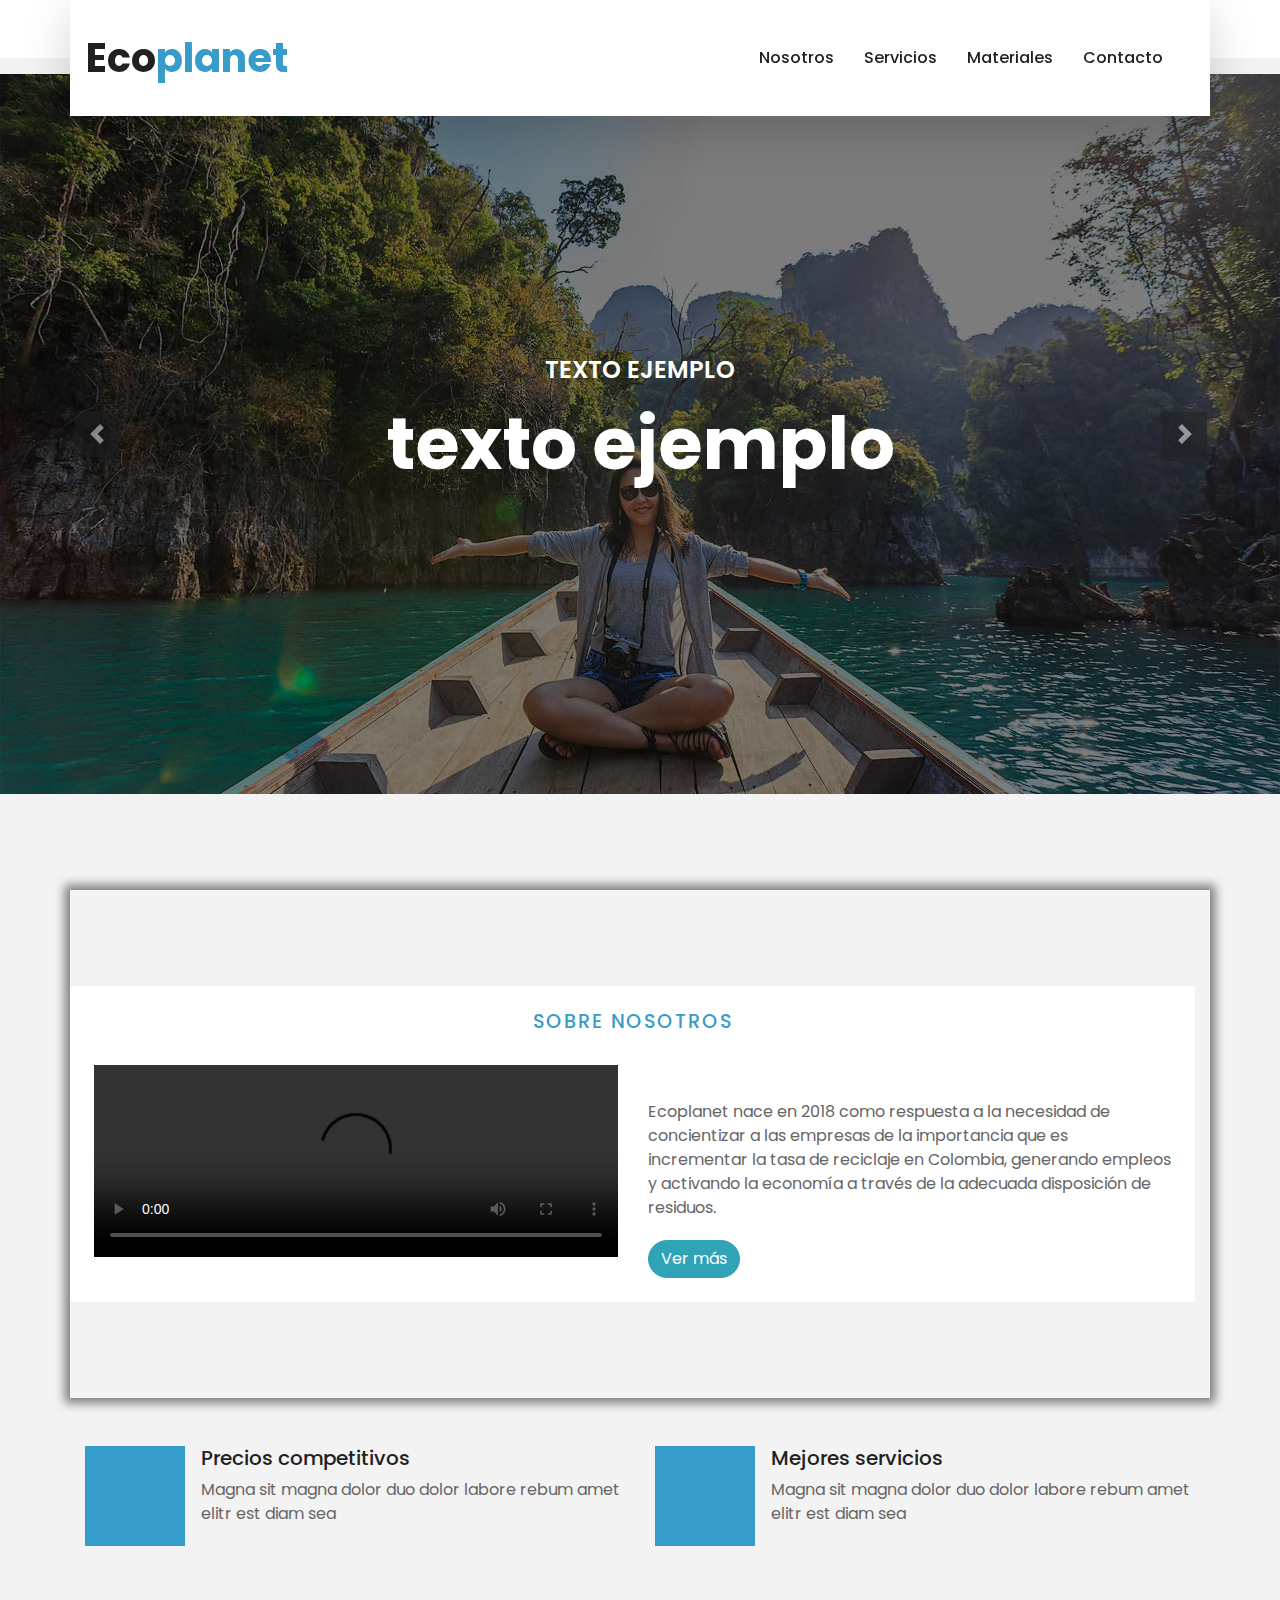
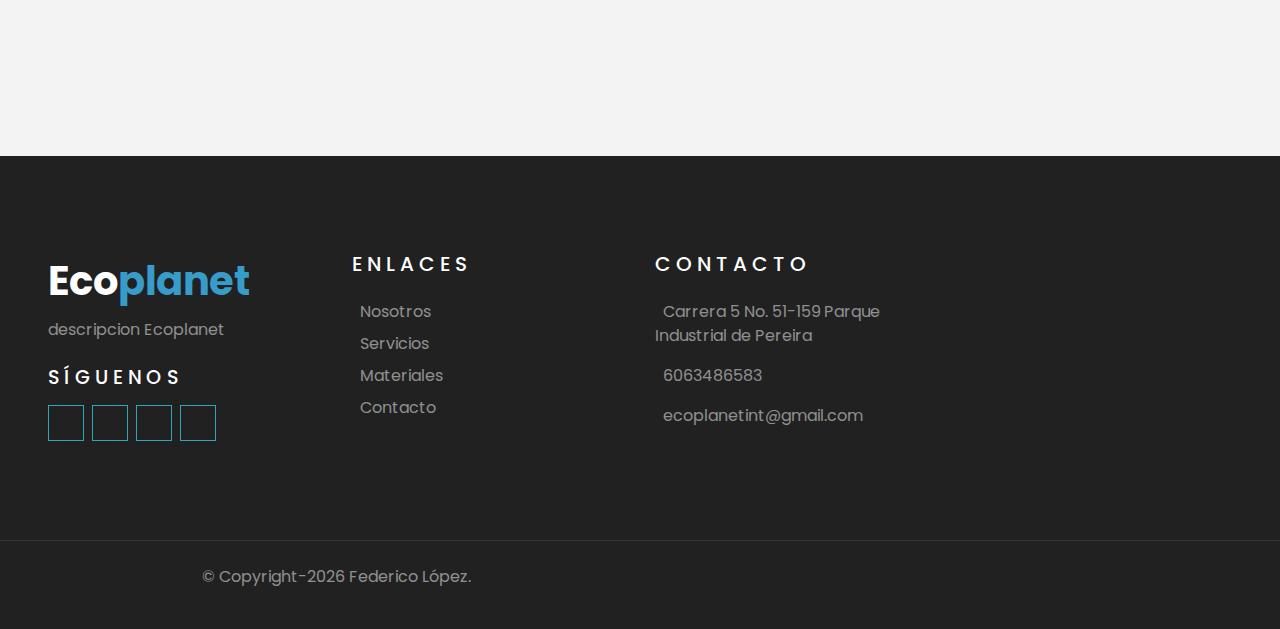
==== index.html @ cf1c59b2 "update1.0" ====
<!DOCTYPE html>
<html lang="es-CO">

<head>
    <meta charset="utf-8">

    <title>Ecoplanet S.A.S</title>

    <meta content="width=device-width, initial-scale=1.0" name="viewport">
    <meta content="Empresa de reciclaje, Ecoplanet, Gestión sostenible de residuos, Soluciones ambientales, Servicios de reciclaje de desechos, Reciclaje, eco-amigable, Materiales reciclados, Proceso de reciclaje, Reducción de residuos, Iniciativas verdes, Programas de reciclaje, Recolección de residuos, Centro de reciclaje, Soluciones eco-conscientes, Tecnología de reciclaje, Economía circular, Soluciones de reciclaje, Prácticas eco-amigables, Recuperación de recursos, Administración ambiental, Desvío de residuos, Conciencia del reciclaje, Proyectos de reutilización creativa, Disposición responsable" name="keywords">
    <meta content="" name="description">

    <link href="img/Ecoplanet_Favicon.ico.png" rel="icon">
    <link rel="preconnect" href="https://fonts.gstatic.com">
    <link href="https://fonts.googleapis.com/css2?family=Poppins:wght@400;500;600;700&display=swap" rel="stylesheet"> 
    <link rel="stylesheet" href="https://cdnjs.cloudflare.com/ajax/libs/font-awesome/6.5.0/css/all.min.css" integrity="sha512-Avb2QiuDEEvB4bZJYdft2mNjVShBftLdPG8FJ0V7irTLQ8Uo0qcPxh4Plq7G5tGm0rU+1SPhVotteLpBERwTkw==" crossorigin="anonymous" referrerpolicy="no-referrer"/>
    <link href="css/style.css" rel="stylesheet">
</head>

<body>
        <!-- Navbar Start -->
    <div class="container-fluid position-relative nav-bar p-0">
        <div class="container-lg position-relative p-0 px-lg-3" style="z-index: 9;">
            <nav class="navbar navbar-expand-lg bg-light navbar-light shadow-lg py-3 py-lg-0 pl-3 pl-lg-5">
                <a href="index.html" class="navbar-brand">
                    <h1 class="m-0 text-primary"><span class="text-dark">Eco</span>planet</h1>
                </a>
                <button type="button" class="navbar-toggler" data-toggle="collapse" data-target="#navbarCollapse">
                    <span class="navbar-toggler-icon"></span>
                </button>
                <div class="collapse navbar-collapse justify-content-between px-3" id="navbarCollapse">
                    <div class="navbar-nav ml-auto py-0">
                        <a href="about.html" class="nav-item nav-link">Nosotros</a>
                        <a href="service.html" class="nav-item nav-link">Servicios</a>
                        <a href="material.html" class="nav-item nav-link">Materiales</a>
                        <a href="contact.html" class="nav-item nav-link">Contacto</a>
                    </div>
                </div>
            </nav>
        </div>
    </div>
    <!-- Navbar End -->


    <!-- Carousel Start -->
    <div class="container-fluid p-0">
        <div id="header-carousel" class="carousel slide" data-ride="carousel">
            <div class="carousel-inner">
                <div class="carousel-item active">
                    <img class="w-100" src="img/carousel-1.jpg" alt="Image">
                    <div class="carousel-caption d-flex flex-column align-items-center justify-content-center">
                        <div class="p-3" style="max-width: 900px;">
                            <h4 class="text-white text-uppercase mb-md-3">texto ejemplo</h4>
                            <h1 class="display-3 text-white mb-md-4">texto ejemplo</h1>
                        </div>
                    </div>
                </div>
                <div class="carousel-item">
                    <img class="w-100" src="img/carousel-2.jpg" alt="Image">
                    <div class="carousel-caption d-flex flex-column align-items-center justify-content-center">
                        <div class="p-3" style="max-width: 900px;">
                            <h4 class="text-white text-uppercase mb-md-3">texto ejemplo</h4>
                            <h1 class="display-3 text-white mb-md-4">texto ejemplo</h1>
                        </div>
                    </div>
                </div>
            </div>
            <a class="carousel-control-prev" href="#header-carousel" data-slide="prev">
                <div class="btn btn-dark" style="width: 45px; height: 45px;">
                    <span class="carousel-control-prev-icon mb-n2"></span>
                </div>
            </a>
            <a class="carousel-control-next" href="#header-carousel" data-slide="next">
                <div class="btn btn-dark" style="width: 45px; height: 45px;">
                    <span class="carousel-control-next-icon mb-n2"></span>
                </div>
            </a>
        </div>
    </div>
    <!-- Carousel End -->

    <!-- About Start -->
    <div class="container-fluid py-5" id="ABOUT">
        <div class="container pt-5">
            <div class="row">
                <div class="col-lg-12 pt-5 pb-lg-5" id="AboutUs">
                    <div class="about-text bg-white p-4 p-lg-5 my-lg-5">
                        <h6 class="text-primary text-uppercase" style="letter-spacing: 2px;">Sobre nosotros</h6><br>
                        <div class="row">
                            <div class="col-lg-6">
                                <video src="img/vidEcoplanet.mp4" class="w-100" controls style="object-fit: cover;"></video>
                            </div>
                            <div class="col-lg-6" id="parrafo1">
                                <p>Ecoplanet nace en 2018 como respuesta a la necesidad de concientizar a las empresas de la importancia que es incrementar la tasa de reciclaje en Colombia, generando empleos y activando la economía a través de la adecuada disposición de residuos.</p>
                                <a href="about.html" id="buttonAbout" class="btn btn-primary mt-1">Ver más</a>
                            </div>
                        </div>
                    </div>
                </div>
            </div>
        </div>
    </div>
    <!-- About End -->


    <!-- Feature Start -->
    <div class="container-fluid pb-5">
        <div class="container pb-5">
            <div class="row">
                <div class="col-md-6">
                    <div class="d-flex mb-4 mb-lg-0">
                        <div class="d-flex flex-shrink-0 align-items-center justify-content-center bg-secondary mr-3" style="height: 100px; width: 100px;">
                            <i class="fa fa-2x fa-money-check-alt text-white"></i>
                        </div>
                        <div class="d-flex flex-column">
                            <h5 class="">Precios competitivos</h5>
                            <p class="m-0">Magna sit magna dolor duo dolor labore rebum amet elitr est diam sea</p>
                        </div>
                    </div>
                </div>
                <div class="col-md-6">
                    <div class="d-flex mb-4 mb-lg-0">
                        <div class="d-flex flex-shrink-0 align-items-center justify-content-center bg-secondary mr-3" style="height: 100px; width: 100px;">
                            <i class="fa fa-2x fa-award text-white"></i>
                        </div>
                        <div class="d-flex flex-column">
                            <h5 class="">Mejores servicios</h5>
                            <p class="m-0">Magna sit magna dolor duo dolor labore rebum amet elitr est diam sea</p>
                        </div>
                    </div>
                </div>
            </div>
        </div>
    </div>
    <!-- Feature End -->

    <!-- Footer Start -->
    <div class="container-fluid bg-dark text-white-50 py-5 px-sm-3 px-lg-5" style="margin-top: 90px;">
        <div class="row pt-5">
            <div class="col-lg-3 col-md-6 mb-5">
                <a href="" class="navbar-brand">
                    <h1 class="text-primary"><span class="text-white">Eco</span>planet</h1>
                </a>
                <p>descripcion Ecoplanet</p>
                <h6 class="text-white text-uppercase mt-4 mb-3" style="letter-spacing: 5px;">Síguenos</h6>
                <div class="d-flex justify-content-start">
                    <a class="btn btn-outline-primary btn-square mr-2" href="#"><i class="fab fa-twitter"></i></a>
                    <a class="btn btn-outline-primary btn-square mr-2" href="#"><i class="fab fa-facebook-f"></i></a>
                    <a class="btn btn-outline-primary btn-square mr-2" href="#"><i class="fab fa-linkedin-in"></i></a>
                    <a class="btn btn-outline-primary btn-square" href="#"><i class="fab fa-instagram"></i></a>
                </div>
            </div>
            <div class="col-lg-3 col-md-6 mb-5">
                <h5 class="text-white text-uppercase mb-4" style="letter-spacing: 5px;">Enlaces</h5>
                <div class="d-flex flex-column justify-content-start">
                    <a class="text-white-50 mb-2" href="about.html"><i class="fa fa-angle-right mr-2"></i>Nosotros</a>
                    <a class="text-white-50 mb-2" href="service.html"><i class="fa fa-angle-right mr-2"></i>Servicios</a>
                    <a class="text-white-50 mb-2" href="material.html"><i class="fa fa-angle-right mr-2"></i>Materiales</a>
                    <a class="text-white-50 mb-2" href="contact.html"><i class="fa fa-angle-right mr-2"></i>Contacto</a>
                </div>
            </div>
            <div class="col-lg-3 col-md-6 mb-5">
                <h5 class="text-white text-uppercase mb-4" style="letter-spacing: 5px;">Contacto</h5>
                <p><i class="fa fa-map-marker-alt mr-2"></i>Carrera 5 No. 51-159 Parque Industrial de Pereira</p>
                <p><i class="fa fa-phone-alt mr-2"></i>6063486583</p>
                <p><i class="fa fa-envelope mr-2"></i>ecoplanetint@gmail.com</p>
            </div>
        </div>
    </div>
    <div class="container-fluid bg-dark text-white border-top py-4 px-sm-3 px-md-5" style="border-color: rgba(256, 256, 256, .1) !important;">
        <div class="row">
            <div class="col-lg-6 text-center text-md-left mb-3 mb-md-0">
                <p class="m-0 text-white-50"> &copy Copyright-<script>document.write(new Date().getFullYear())</script> Federico López.</p>
            </div>
        </div>
    </div>
    <!-- Footer End -->


    <!-- Back to Top -->
    <a href="#" class="btn btn-lg btn-primary btn-lg-square back-to-top"><i class="fa-solid fa-arrow-up" style="color: #ffffff;"></i></a>


    <!-- JavaScript Libraries -->
    <script src="https://code.jquery.com/jquery-3.4.1.min.js"></script>
    <script src="https://stackpath.bootstrapcdn.com/bootstrap/4.4.1/js/bootstrap.bundle.min.js"></script>
    <script src="lib/easing/easing.min.js"></script>

    <!-- Contact Javascript File -->
    <script src="mail/jqBootstrapValidation.min.js"></script>
    <script src="mail/contact.js"></script>

    <!-- Template Javascript -->
    <script src="js/main.js"></script>
</body>

</html>
---- css/style.css ----
@import url("style-responsive.css");

:root {
  --blue: #007bff;
  --indigo: #6610f2;
  --purple: #6f42c1;
  --pink: #e83e8c;
  --red: #dc3545;
  --orange: #fd7e14;
  --yellow: #ffc107;
  --green: #28a745;
  --teal: #20c997;
  --cyan: #17a2b8;
  --white: #fff;
  --gray: #6c757d;
  --gray-dark: #343a40;
  --primary: #7AB730;
  --secondary: #f4faec;
  --success: #28a745;
  --info: #17a2b8;
  --warning: #ffc107;
  --danger: #dc3545;
  --light: #FFFFFF;
  --dark: #212121;
  --breakpoint-xs: 0;
  --breakpoint-sm: 576px;
  --breakpoint-md: 768px;
  --breakpoint-lg: 992px;
  --breakpoint-xl: 1200px;
  --font-family-sans-serif: "Poppins", sans-serif;
  --font-family-monospace: SFMono-Regular, Menlo, Monaco, Consolas, "Liberation Mono", "Courier New", monospace;
}

*,
*::before,
*::after {
  box-sizing: border-box;
}

html {
  font-family: sans-serif;
  line-height: 1.15;
  -webkit-text-size-adjust: 100%;
  -webkit-tap-highlight-color: rgba(0, 0, 0, 0);
}

article, aside, figcaption, figure, footer, header, hgroup, main, nav, section {
  display: block;
}

body {
  margin: 0;
  font-family: "Poppins", sans-serif;
  font-size: 1rem;
  font-weight: 400;
  line-height: 1.5;
  color: #656565;
  text-align: left;
  background-color: #F3F3F3;
}

[tabindex="-1"]:focus:not(:focus-visible) {
  outline: 0 !important;
}

hr {
  box-sizing: content-box;
  height: 0;
  overflow: visible;
}

h1, h2, h3, h4, h5, h6 {
  margin-top: 0;
  margin-bottom: 0.5rem;
}

p {
  margin-top: 0;
  margin-bottom: 1rem;
}

abbr[title],
abbr[data-original-title] {
  text-decoration: underline;
  text-decoration: underline dotted;
  cursor: help;
  border-bottom: 0;
  text-decoration-skip-ink: none;
}

address {
  margin-bottom: 1rem;
  font-style: normal;
  line-height: inherit;
}

ol,
ul,
dl {
  margin-top: 0;
  margin-bottom: 1rem;
}

ol ol,
ul ul,
ol ul,
ul ol {
  margin-bottom: 0;
}

dt {
  font-weight: 700;
}

dd {
  margin-bottom: .5rem;
  margin-left: 0;
}

blockquote {
  margin: 0 0 1rem;
}

b,
strong {
  font-weight: bolder;
}

small {
  font-size: 80%;
}

sub,
sup {
  position: relative;
  font-size: 75%;
  line-height: 0;
  vertical-align: baseline;
}

sub {
  bottom: -.25em;
}

sup {
  top: -.5em;
}

a {
  color: #379cc9;
  text-decoration: none;
  background-color: transparent;
}

a:hover {
  color: #379cc9;
  text-decoration: underline;
}

a:not([href]):not([class]) {
  color: inherit;
  text-decoration: none;
}

a:not([href]):not([class]):hover {
  color: inherit;
  text-decoration: none;
}

pre,
code,
kbd,
samp {
  font-family: SFMono-Regular, Menlo, Monaco, Consolas, "Liberation Mono", "Courier New", monospace;
  font-size: 1em;
}

pre {
  margin-top: 0;
  margin-bottom: 1rem;
  overflow: auto;
  -ms-overflow-style: scrollbar;
}

figure {
  margin: 0 0 1rem;
}

svg {
  overflow: hidden;
  vertical-align: middle;
}

table {
  border-collapse: collapse;
}

caption {
  padding-top: 0.75rem;
  padding-bottom: 0.75rem;
  color: #6c757d;
  text-align: left;
  caption-side: bottom;
}

th {
  text-align: inherit;
  text-align: -webkit-match-parent;
}

label {
  display: inline-block;
  margin-bottom: 0.5rem;
}

button {
  border-radius: 0;
}

button:focus {
  outline: 1px dotted;
  outline: 5px auto -webkit-focus-ring-color;
}

input,
button,
select,
optgroup,
textarea {
  margin: 0;
  font-family: inherit;
  font-size: inherit;
  line-height: inherit;
}

button,
input {
  overflow: visible;
}

button,
select {
  text-transform: none;
}

[role="button"] {
  cursor: pointer;
}

select {
  word-wrap: normal;
}

button,
[type="button"],
[type="reset"],
[type="submit"] {
  -webkit-appearance: button;
}

button:not(:disabled),
[type="button"]:not(:disabled),
[type="reset"]:not(:disabled),
[type="submit"]:not(:disabled) {
  cursor: pointer;
}

button::-moz-focus-inner,
[type="button"]::-moz-focus-inner,
[type="reset"]::-moz-focus-inner,
[type="submit"]::-moz-focus-inner {
  padding: 0;
  border-style: none;
}

input[type="radio"],
input[type="checkbox"] {
  box-sizing: border-box;
  padding: 0;
}

textarea {
  overflow: auto;
  resize: vertical;
}

fieldset {
  min-width: 0;
  padding: 0;
  margin: 0;
  border: 0;
}

legend {
  display: block;
  width: 100%;
  max-width: 100%;
  padding: 0;
  margin-bottom: .5rem;
  font-size: 1.5rem;
  line-height: inherit;
  color: inherit;
  white-space: normal;
}

progress {
  vertical-align: baseline;
}

[type="number"]::-webkit-inner-spin-button,
[type="number"]::-webkit-outer-spin-button {
  height: auto;
}

[type="search"] {
  outline-offset: -2px;
  -webkit-appearance: none;
}

[type="search"]::-webkit-search-decoration {
  -webkit-appearance: none;
}

::-webkit-file-upload-button {
  font: inherit;
  -webkit-appearance: button;
}

output {
  display: inline-block;
}

summary {
  display: list-item;
  cursor: pointer;
}

template {
  display: none;
}

[hidden] {
  display: none !important;
}

h1, h2, h3, h4, h5, h6,
.h1, .h2, .h3, .h4, .h5, .h6 {
  margin-bottom: 0.5rem;
  font-weight: 500;
  line-height: 1.2;
  color: #212121;
}

h1, .h1 {
  font-size: 2.5rem;
}

h2, .h2 {
  font-size: 2rem;
}

h3, .h3 {
  font-size: 1.75rem;
}

h4, .h4 {
  font-size: 1.5rem;
}

h5, .h5 {
  font-size: 1.25rem;
}

h6, .h6 {
  font-size: 1.2rem;
}

.lead {
  font-size: 1.25rem;
  font-weight: 300;
}

.display-1 {
  font-size: 6rem;
  font-weight: 300;
  line-height: 1.2;
}



.display-2 {
  font-size: 5.5rem;
  font-weight: 300;
  line-height: 1.2;
}



.display-3 {
  font-size: 4.5rem;
  font-weight: 300;
  line-height: 1.2;
}



.display-4 {
  font-size: 3.5rem;
  font-weight: 300;
  line-height: 1.2;
}



hr {
  margin-top: 1rem;
  margin-bottom: 1rem;
  border: 0;
  border-top: 1px solid rgba(0, 0, 0, 0.1);
}

small,
.small {
  font-size: 80%;
  font-weight: 400;
}

mark,
.mark {
  padding: 0.2em;
  background-color: #fcf8e3;
}

.list-unstyled {
  padding-left: 0;
  list-style: none;
}

.list-inline {
  padding-left: 0;
  list-style: none;
}

.list-inline-item {
  display: inline-block;
}

.list-inline-item:not(:last-child) {
  margin-right: 0.5rem;
}

.initialism {
  font-size: 90%;
  text-transform: uppercase;
}

.blockquote {
  margin-bottom: 1rem;
  font-size: 1.25rem;
}

.blockquote-footer {
  display: block;
  font-size: 80%;
  color: #6c757d;
}

.blockquote-footer::before {
  content: "\2014\00A0";
}

.img-fluid {
  max-width: 100%;
  height: auto;
}

.img-thumbnail {
  padding: 0.25rem;
  background-color: #F3F3F3;
  border: 1px solid #dee2e6;
  max-width: 100%;
  height: auto;
}

.figure {
  display: inline-block;
}

.figure-img {
  margin-bottom: 0.5rem;
  line-height: 1;
}

.figure-caption {
  font-size: 90%;
  color: #6c757d;
}

code {
  font-size: 87.5%;
  color: #e83e8c;
  word-wrap: break-word;
}

a > code {
  color: inherit;
}

kbd {
  padding: 0.2rem 0.4rem;
  font-size: 87.5%;
  color: #fff;
  background-color: #212529;
}

kbd kbd {
  padding: 0;
  font-size: 100%;
  font-weight: 700;
}

pre {
  display: block;
  font-size: 87.5%;
  color: #212529;
}

pre code {
  font-size: inherit;
  color: inherit;
  word-break: normal;
}

.pre-scrollable {
  max-height: 340px;
  overflow-y: scroll;
}

.container,
.container-fluid,
.container-sm,
.container-md,
.container-lg,
.container-xl {
  width: 100%;
  padding-right: 15px;
  padding-left: 15px;
  margin-right: auto;
  margin-left: auto;
}

.row {
  display: flex;
  flex-wrap: wrap;
  margin-right: -15px;
  margin-left: -15px;
}

.no-gutters {
  margin-right: 0;
  margin-left: 0;
}

.no-gutters > .col,
.no-gutters > [class*="col-"] {
  padding-right: 0;
  padding-left: 0;
}

.col-1, .col-2, .col-3, .col-4, .col-5, .col-6, .col-7, .col-8, .col-9, .col-10, .col-11, .col-12, .col,
.col-auto, .col-sm-1, .col-sm-2, .col-sm-3, .col-sm-4, .col-sm-5, .col-sm-6, .col-sm-7, .col-sm-8, .col-sm-9, .col-sm-10, .col-sm-11, .col-sm-12, .col-sm,
.col-sm-auto, .col-md-1, .col-md-2, .col-md-3, .col-md-4, .col-md-5, .col-md-6, .col-md-7, .col-md-8, .col-md-9, .col-md-10, .col-md-11, .col-md-12, .col-md,
.col-md-auto, .col-lg-1, .col-lg-2, .col-lg-3, .col-lg-4, .col-lg-5, .col-lg-6, .col-lg-7, .col-lg-8, .col-lg-9, .col-lg-10, .col-lg-11, .col-lg-12, .col-lg,
.col-lg-auto, .col-xl-1, .col-xl-2, .col-xl-3, .col-xl-4, .col-xl-5, .col-xl-6, .col-xl-7, .col-xl-8, .col-xl-9, .col-xl-10, .col-xl-11, .col-xl-12, .col-xl,
.col-xl-auto {
  position: relative;
  width: 100%;
  padding-right: 15px;
  padding-left: 15px;
}

.col {
  flex-basis: 0;
  flex-grow: 1;
  max-width: 100%;
}

.row-cols-1 > * {
  flex: 0 0 100%;
  max-width: 100%;
}

.row-cols-2 > * {
  flex: 0 0 50%;
  max-width: 50%;
}

.row-cols-3 > * {
  flex: 0 0 33.33333%;
  max-width: 33.33333%;
}

.row-cols-4 > * {
  flex: 0 0 25%;
  max-width: 25%;
}

.row-cols-5 > * {
  flex: 0 0 20%;
  max-width: 20%;
}

.row-cols-6 > * {
  flex: 0 0 16.66667%;
  max-width: 16.66667%;
}

.col-auto {
  flex: 0 0 auto;
  width: auto;
  max-width: 100%;
}

.col-1 {
  flex: 0 0 8.33333%;
  max-width: 8.33333%;
}

.col-2 {
  flex: 0 0 16.66667%;
  max-width: 16.66667%;
}

.col-3 {
  flex: 0 0 25%;
  max-width: 25%;
}

.col-4 {
  flex: 0 0 33.33333%;
  max-width: 33.33333%;
}

.col-5 {
  flex: 0 0 41.66667%;
  max-width: 41.66667%;
}

.col-6 {
  flex: 0 0 50%;
  max-width: 50%;
}

.col-7 {
  flex: 0 0 58.33333%;
  max-width: 58.33333%;
}

.col-8 {
  flex: 0 0 66.66667%;
  max-width: 66.66667%;
}

.col-9 {
  flex: 0 0 75%;
  max-width: 75%;
}

.col-10 {
  flex: 0 0 83.33333%;
  max-width: 83.33333%;
}

.col-11 {
  flex: 0 0 91.66667%;
  max-width: 91.66667%;
}

.col-12 {
  flex: 0 0 100%;
  max-width: 100%;
}

.order-first {
  order: -1;
}

.order-last {
  order: 13;
}

.order-0 {
  order: 0;
}

.order-1 {
  order: 1;
}

.order-2 {
  order: 2;
}

.order-3 {
  order: 3;
}

.order-4 {
  order: 4;
}

.order-5 {
  order: 5;
}

.order-6 {
  order: 6;
}

.order-7 {
  order: 7;
}

.order-8 {
  order: 8;
}

.order-9 {
  order: 9;
}

.order-10 {
  order: 10;
}

.order-11 {
  order: 11;
}

.order-12 {
  order: 12;
}

.offset-1 {
  margin-left: 8.33333%;
}

.offset-2 {
  margin-left: 16.66667%;
}

.offset-3 {
  margin-left: 25%;
}

.offset-4 {
  margin-left: 33.33333%;
}

.offset-5 {
  margin-left: 41.66667%;
}

.offset-6 {
  margin-left: 50%;
}

.offset-7 {
  margin-left: 58.33333%;
}

.offset-8 {
  margin-left: 66.66667%;
}

.offset-9 {
  margin-left: 75%;
}

.offset-10 {
  margin-left: 83.33333%;
}

.offset-11 {
  margin-left: 91.66667%;
}

.table {
  width: 100%;
  margin-bottom: 1rem;
  color: #656565;
}

.table th,
.table td {
  padding: 0.75rem;
  vertical-align: top;
  border-top: 1px solid #dee2e6;
}

.table thead th {
  vertical-align: bottom;
  border-bottom: 2px solid #dee2e6;
}

.table tbody + tbody {
  border-top: 2px solid #dee2e6;
}

.table-sm th,
.table-sm td {
  padding: 0.3rem;
}

.table-bordered {
  border: 1px solid #dee2e6;
}

.table-bordered th,
.table-bordered td {
  border: 1px solid #dee2e6;
}

.table-bordered thead th,
.table-bordered thead td {
  border-bottom-width: 2px;
}

.table-borderless th,
.table-borderless td,
.table-borderless thead th,
.table-borderless tbody + tbody {
  border: 0;
}

.table-striped tbody tr:nth-of-type(odd) {
  background-color: rgba(0, 0, 0, 0.05);
}

.table-hover tbody tr:hover {
  color: #656565;
  background-color: rgba(0, 0, 0, 0.075);
}

.table-primary,
.table-primary > th,
.table-primary > td {
  background-color: #daebc5;
}

.table-primary th,
.table-primary td,
.table-primary thead th,
.table-primary tbody + tbody {
  border-color: #bada93;
}

.table-hover .table-primary:hover {
  background-color: #cee4b2;
}

.table-hover .table-primary:hover > td,
.table-hover .table-primary:hover > th {
  background-color: #cee4b2;
}

.table-secondary,
.table-secondary > th,
.table-secondary > td {
  background-color: #fcfefa;
}

.table-secondary th,
.table-secondary td,
.table-secondary thead th,
.table-secondary tbody + tbody {
  border-color: #f9fcf5;
}

.table-hover .table-secondary:hover {
  background-color: #effae5;
}

.table-hover .table-secondary:hover > td,
.table-hover .table-secondary:hover > th {
  background-color: #effae5;
}

.table-success,
.table-success > th,
.table-success > td {
  background-color: #70aec9;
}

.table-success th,
.table-success td,
.table-success thead th,
.table-success tbody + tbody {
  border-color: #70aec9;
}

.table-hover .table-success:hover {
  background-color: #70aec9;
}

.table-hover .table-success:hover > td,
.table-hover .table-success:hover > th {
  background-color: #70aec9;
}

.table-info,
.table-info > th,
.table-info > td {
  background-color: #70aec9;
}

.table-info th,
.table-info td,
.table-info thead th,
.table-info tbody + tbody {
  border-color: #86cfda;
}

.table-hover .table-info:hover {
  background-color: #abdde5;
}

.table-hover .table-info:hover > td,
.table-hover .table-info:hover > th {
  background-color: #abdde5;
}

.table-warning,
.table-warning > th,
.table-warning > td {
  background-color: #ffeeba;
}

.table-warning th,
.table-warning td,
.table-warning thead th,
.table-warning tbody + tbody {
  border-color: #ffdf7e;
}

.table-hover .table-warning:hover {
  background-color: #ffe8a1;
}

.table-hover .table-warning:hover > td,
.table-hover .table-warning:hover > th {
  background-color: #ffe8a1;
}

.table-danger,
.table-danger > th,
.table-danger > td {
  background-color: #f5c6cb;
}

.table-danger th,
.table-danger td,
.table-danger thead th,
.table-danger tbody + tbody {
  border-color: #ed969e;
}

.table-hover .table-danger:hover {
  background-color: #f1b0b7;
}

.table-hover .table-danger:hover > td,
.table-hover .table-danger:hover > th {
  background-color: #f1b0b7;
}

.table-light,
.table-light > th,
.table-light > td {
  background-color: white;
}

.table-light th,
.table-light td,
.table-light thead th,
.table-light tbody + tbody {
  border-color: white;
}

.table-hover .table-light:hover {
  background-color: #f2f2f2;
}

.table-hover .table-light:hover > td,
.table-hover .table-light:hover > th {
  background-color: #f2f2f2;
}

.table-dark,
.table-dark > th,
.table-dark > td {
  background-color: #c1c1c1;
}

.table-dark th,
.table-dark td,
.table-dark thead th,
.table-dark tbody + tbody {
  border-color: #8c8c8c;
}

.table-hover .table-dark:hover {
  background-color: #b4b4b4;
}

.table-hover .table-dark:hover > td,
.table-hover .table-dark:hover > th {
  background-color: #b4b4b4;
}

.table-active,
.table-active > th,
.table-active > td {
  background-color: rgba(0, 0, 0, 0.075);
}

.table-hover .table-active:hover {
  background-color: rgba(0, 0, 0, 0.075);
}

.table-hover .table-active:hover > td,
.table-hover .table-active:hover > th {
  background-color: rgba(0, 0, 0, 0.075);
}

.table .thead-dark th {
  color: #fff;
  background-color: #343a40;
  border-color: #454d55;
}

.table .thead-light th {
  color: #495057;
  background-color: #e9ecef;
  border-color: #dee2e6;
}

.table-dark {
  color: #fff;
  background-color: #343a40;
}

.table-dark th,
.table-dark td,
.table-dark thead th {
  border-color: #454d55;
}

.table-dark.table-bordered {
  border: 0;
}

.table-dark.table-striped tbody tr:nth-of-type(odd) {
  background-color: rgba(255, 255, 255, 0.05);
}

.table-dark.table-hover tbody tr:hover {
  color: #fff;
  background-color: rgba(255, 255, 255, 0.075);
}



.table-responsive {
  display: block;
  width: 100%;
  overflow-x: auto;
  -webkit-overflow-scrolling: touch;
}

.table-responsive > .table-bordered {
  border: 0;
}

.form-control {
  display: block;
  width: 100%;
  height: calc(1.5em + 0.75rem + 2px);
  padding: 0.375rem 0.75rem;
  font-size: 1rem;
  font-weight: 400;
  line-height: 1.5;
  color: #495057;
  background-color: #fff;
  background-clip: padding-box;
  border: 1px solid #ced4da;
  border-radius: 0;
  transition: border-color 0.15s ease-in-out, box-shadow 0.15s ease-in-out;
}



.form-control::-ms-expand {
  background-color: transparent;
  border: 0;
}

.form-control:-moz-focusring {
  color: transparent;
  text-shadow: 0 0 0 #495057;
}

.form-control:focus {
  color: #495057;
  background-color: #fff;
  border-color: #a6d8e0;
  outline: 0;
  box-shadow: 0 0 0 0.2rem rgba(48, 129, 183, 0.25);
}

.form-control::placeholder {
  color: #6c757d;
  opacity: 1;
}

.form-control:disabled, .form-control[readonly] {
  background-color: #e9ecef;
  opacity: 1;
}

input[type="date"].form-control,
input[type="time"].form-control,
input[type="datetime-local"].form-control,
input[type="month"].form-control {
  appearance: none;
}

select.form-control:focus::-ms-value {
  color: #495057;
  background-color: #fff;
}

.form-control-file,
.form-control-range {
  display: block;
  width: 100%;
}

.col-form-label {
  padding-top: calc(0.375rem + 1px);
  padding-bottom: calc(0.375rem + 1px);
  margin-bottom: 0;
  font-size: inherit;
  line-height: 1.5;
}

.col-form-label-lg {
  padding-top: calc(0.5rem + 1px);
  padding-bottom: calc(0.5rem + 1px);
  font-size: 1.25rem;
  line-height: 1.5;
}

.col-form-label-sm {
  padding-top: calc(0.25rem + 1px);
  padding-bottom: calc(0.25rem + 1px);
  font-size: 0.875rem;
  line-height: 1.5;
}

.form-control-plaintext {
  display: block;
  width: 100%;
  padding: 0.375rem 0;
  margin-bottom: 0;
  font-size: 1rem;
  line-height: 1.5;
  color: #656565;
  background-color: transparent;
  border: solid transparent;
  border-width: 1px 0;
}

.form-control-plaintext.form-control-sm, .form-control-plaintext.form-control-lg {
  padding-right: 0;
  padding-left: 0;
}

.form-control-sm {
  height: calc(1.5em + 0.5rem + 2px);
  padding: 0.25rem 0.5rem;
  font-size: 0.875rem;
  line-height: 1.5;
}

.form-control-lg {
  height: calc(1.5em + 1rem + 2px);
  padding: 0.5rem 1rem;
  font-size: 1.25rem;
  line-height: 1.5;
}

select.form-control[size], select.form-control[multiple] {
  height: auto;
}

textarea.form-control {
  height: auto;
}

.form-group {
  margin-bottom: 1rem;
}

.form-text {
  display: block;
  margin-top: 0.25rem;
}

.form-row {
  display: flex;
  flex-wrap: wrap;
  margin-right: -5px;
  margin-left: -5px;
}

.form-row > .col,
.form-row > [class*="col-"] {
  padding-right: 5px;
  padding-left: 5px;
}

.form-check {
  position: relative;
  display: block;
  padding-left: 1.25rem;
}

.form-check-input {
  position: absolute;
  margin-top: 0.3rem;
  margin-left: -1.25rem;
}

.form-check-input[disabled] ~ .form-check-label,
.form-check-input:disabled ~ .form-check-label {
  color: #6c757d;
}

.form-check-label {
  margin-bottom: 0;
}

.form-check-inline {
  display: inline-flex;
  align-items: center;
  padding-left: 0;
  margin-right: 0.75rem;
}

.form-check-inline .form-check-input {
  position: static;
  margin-top: 0;
  margin-right: 0.3125rem;
  margin-left: 0;
}

.valid-feedback {
  display: none;
  width: 100%;
  margin-top: 0.25rem;
  font-size: 80%;
  color: #379cc9;
}

.valid-tooltip {
  position: absolute;
  top: 100%;
  left: 0;
  z-index: 5;
  display: none;
  max-width: 100%;
  padding: 0.25rem 0.5rem;
  margin-top: .1rem;
  font-size: 0.875rem;
  line-height: 1.5;
  color: #fff;
  background-color: #379cc9;
}

.was-validated :valid ~ .valid-feedback,
.was-validated :valid ~ .valid-tooltip,
.is-valid ~ .valid-feedback,
.is-valid ~ .valid-tooltip {
  display: block;
}

.was-validated .form-control:valid, .form-control.is-valid {
  border-color: #379cc9;
  padding-right: calc(1.5em + 0.75rem);
  background-image: url("data:image/svg+xml,%3csvg xmlns='http://www.w3.org/2000/svg' width='8' height='8' viewBox='0 0 8 8'%3e%3cpath fill='%2328a745' d='M2.3 6.73L.6 4.53c-.4-1.04.46-1.4 1.1-.8l1.1 1.4 3.4-3.8c.6-.63 1.6-.27 1.2.7l-4 4.6c-.43.5-.8.4-1.1.1z'/%3e%3c/svg%3e");
  background-repeat: no-repeat;
  background-position: right calc(0.375em + 0.1875rem) center;
  background-size: calc(0.75em + 0.375rem) calc(0.75em + 0.375rem);
}

.was-validated .form-control:valid:focus, .form-control.is-valid:focus {
  border-color: #379cc9;
  box-shadow: 0 0 0 0.2rem rgba(40, 98, 165, 0.25);
}

.was-validated textarea.form-control:valid, textarea.form-control.is-valid {
  padding-right: calc(1.5em + 0.75rem);
  background-position: top calc(0.375em + 0.1875rem) right calc(0.375em + 0.1875rem);
}

.was-validated .custom-select:valid, .custom-select.is-valid {
  border-color: #379cc9;
  padding-right: calc(0.75em + 2.3125rem);
  background: url("data:image/svg+xml,%3csvg xmlns='http://www.w3.org/2000/svg' width='4' height='5' viewBox='0 0 4 5'%3e%3cpath fill='%23343a40' d='M2 0L0 2h4zm0 5L0 3h4z'/%3e%3c/svg%3e") no-repeat right 0.75rem center/8px 10px, url("data:image/svg+xml,%3csvg xmlns='http://www.w3.org/2000/svg' width='8' height='8' viewBox='0 0 8 8'%3e%3cpath fill='%2328a745' d='M2.3 6.73L.6 4.53c-.4-1.04.46-1.4 1.1-.8l1.1 1.4 3.4-3.8c.6-.63 1.6-.27 1.2.7l-4 4.6c-.43.5-.8.4-1.1.1z'/%3e%3c/svg%3e") #fff no-repeat center right 1.75rem/calc(0.75em + 0.375rem) calc(0.75em + 0.375rem);
}

.was-validated .custom-select:valid:focus, .custom-select.is-valid:focus {
  border-color: #379cc9;
  box-shadow: 0 0 0 0.2rem rgba(40, 131, 167, 0.25);
}

.was-validated .form-check-input:valid ~ .form-check-label, .form-check-input.is-valid ~ .form-check-label {
  color: #379cc9;
}

.was-validated .form-check-input:valid ~ .valid-feedback,
.was-validated .form-check-input:valid ~ .valid-tooltip, .form-check-input.is-valid ~ .valid-feedback,
.form-check-input.is-valid ~ .valid-tooltip {
  display: block;
}

.was-validated .custom-control-input:valid ~ .custom-control-label, .custom-control-input.is-valid ~ .custom-control-label {
  color: #379cc9;
}

.was-validated .custom-control-input:valid ~ .custom-control-label::before, .custom-control-input.is-valid ~ .custom-control-label::before {
  border-color: #379cc9;
}

.was-validated .custom-control-input:valid:checked ~ .custom-control-label::before, .custom-control-input.is-valid:checked ~ .custom-control-label::before {
  border-color: #379cc9;
  background-color: #379cc9;
}

.was-validated .custom-control-input:valid:focus ~ .custom-control-label::before, .custom-control-input.is-valid:focus ~ .custom-control-label::before {
  box-shadow: 0 0 0 0.2rem rgba(38, 96, 161, 0.25);
}

.was-validated .custom-control-input:valid:focus:not(:checked) ~ .custom-control-label::before, .custom-control-input.is-valid:focus:not(:checked) ~ .custom-control-label::before {
  border-color: #379cc9;
}

.was-validated .custom-file-input:valid ~ .custom-file-label, .custom-file-input.is-valid ~ .custom-file-label {
  border-color: #379cc9;
}

.was-validated .custom-file-input:valid:focus ~ .custom-file-label, .custom-file-input.is-valid:focus ~ .custom-file-label {
  border-color: #379cc9;
  box-shadow: 0 0 0 0.2rem rgba(40, 99, 167, 0.25);
}

.invalid-feedback {
  display: none;
  width: 100%;
  margin-top: 0.25rem;
  font-size: 80%;
  color: #dc3545;
}

.invalid-tooltip {
  position: absolute;
  top: 100%;
  left: 0;
  z-index: 5;
  display: none;
  max-width: 100%;
  padding: 0.25rem 0.5rem;
  margin-top: .1rem;
  font-size: 0.875rem;
  line-height: 1.5;
  color: #fff;
  background-color: rgba(220, 53, 69, 0.9);
}

.was-validated :invalid ~ .invalid-feedback,
.was-validated :invalid ~ .invalid-tooltip,
.is-invalid ~ .invalid-feedback,
.is-invalid ~ .invalid-tooltip {
  display: block;
}

.was-validated .form-control:invalid, .form-control.is-invalid {
  border-color: #dc3545;
  padding-right: calc(1.5em + 0.75rem);
  background-image: url("data:image/svg+xml,%3csvg xmlns='http://www.w3.org/2000/svg' width='12' height='12' fill='none' stroke='%23dc3545' viewBox='0 0 12 12'%3e%3ccircle cx='6' cy='6' r='4.5'/%3e%3cpath stroke-linejoin='round' d='M5.8 3.6h.4L6 6.5z'/%3e%3ccircle cx='6' cy='8.2' r='.6' fill='%23dc3545' stroke='none'/%3e%3c/svg%3e");
  background-repeat: no-repeat;
  background-position: right calc(0.375em + 0.1875rem) center;
  background-size: calc(0.75em + 0.375rem) calc(0.75em + 0.375rem);
}

.was-validated .form-control:invalid:focus, .form-control.is-invalid:focus {
  border-color: #dc3545;
  box-shadow: 0 0 0 0.2rem rgba(220, 53, 69, 0.25);
}

.was-validated textarea.form-control:invalid, textarea.form-control.is-invalid {
  padding-right: calc(1.5em + 0.75rem);
  background-position: top calc(0.375em + 0.1875rem) right calc(0.375em + 0.1875rem);
}

.was-validated .custom-select:invalid, .custom-select.is-invalid {
  border-color: #dc3545;
  padding-right: calc(0.75em + 2.3125rem);
  background: url("data:image/svg+xml,%3csvg xmlns='http://www.w3.org/2000/svg' width='4' height='5' viewBox='0 0 4 5'%3e%3cpath fill='%23343a40' d='M2 0L0 2h4zm0 5L0 3h4z'/%3e%3c/svg%3e") no-repeat right 0.75rem center/8px 10px, url("data:image/svg+xml,%3csvg xmlns='http://www.w3.org/2000/svg' width='12' height='12' fill='none' stroke='%23dc3545' viewBox='0 0 12 12'%3e%3ccircle cx='6' cy='6' r='4.5'/%3e%3cpath stroke-linejoin='round' d='M5.8 3.6h.4L6 6.5z'/%3e%3ccircle cx='6' cy='8.2' r='.6' fill='%23dc3545' stroke='none'/%3e%3c/svg%3e") #fff no-repeat center right 1.75rem/calc(0.75em + 0.375rem) calc(0.75em + 0.375rem);
}

.was-validated .custom-select:invalid:focus, .custom-select.is-invalid:focus {
  border-color: #dc3545;
  box-shadow: 0 0 0 0.2rem rgba(220, 53, 69, 0.25);
}

.was-validated .form-check-input:invalid ~ .form-check-label, .form-check-input.is-invalid ~ .form-check-label {
  color: #dc3545;
}

.was-validated .form-check-input:invalid ~ .invalid-feedback,
.was-validated .form-check-input:invalid ~ .invalid-tooltip, .form-check-input.is-invalid ~ .invalid-feedback,
.form-check-input.is-invalid ~ .invalid-tooltip {
  display: block;
}

.was-validated .custom-control-input:invalid ~ .custom-control-label, .custom-control-input.is-invalid ~ .custom-control-label {
  color: #dc3545;
}

.was-validated .custom-control-input:invalid ~ .custom-control-label::before, .custom-control-input.is-invalid ~ .custom-control-label::before {
  border-color: #dc3545;
}

.was-validated .custom-control-input:invalid:checked ~ .custom-control-label::before, .custom-control-input.is-invalid:checked ~ .custom-control-label::before {
  border-color: #e4606d;
  background-color: #e4606d;
}

.was-validated .custom-control-input:invalid:focus ~ .custom-control-label::before, .custom-control-input.is-invalid:focus ~ .custom-control-label::before {
  box-shadow: 0 0 0 0.2rem rgba(220, 53, 69, 0.25);
}

.was-validated .custom-control-input:invalid:focus:not(:checked) ~ .custom-control-label::before, .custom-control-input.is-invalid:focus:not(:checked) ~ .custom-control-label::before {
  border-color: #dc3545;
}

.was-validated .custom-file-input:invalid ~ .custom-file-label, .custom-file-input.is-invalid ~ .custom-file-label {
  border-color: #dc3545;
}

.was-validated .custom-file-input:invalid:focus ~ .custom-file-label, .custom-file-input.is-invalid:focus ~ .custom-file-label {
  border-color: #dc3545;
  box-shadow: 0 0 0 0.2rem rgba(220, 53, 69, 0.25);
}

.form-inline {
  display: flex;
  flex-flow: row wrap;
  align-items: center;
}

.form-inline .form-check {
  width: 100%;
}



.btn {
  display: inline-block;
  font-weight: 400;
  color: #656565;
  text-align: center;
  vertical-align: middle;
  user-select: none;
  background-color: transparent;
  border: 1px solid transparent;
  padding: 0.375rem 0.75rem;
  font-size: 1rem;
  line-height: 1.5;
  border-radius: 0;
  transition: color 0.15s ease-in-out, background-color 0.15s ease-in-out, border-color 0.15s ease-in-out, box-shadow 0.15s ease-in-out;
}



.btn:hover {
  color: #656565;
  text-decoration: none;
}

.btn:focus, .btn.focus {
  outline: 0;
  box-shadow: 0 0 0 0.2rem rgba(48, 129, 183, 0.25);
}

.btn.disabled, .btn:disabled {
  opacity: 0.65;
}

.btn:not(:disabled):not(.disabled) {
  cursor: pointer;
}

a.btn.disabled,
fieldset:disabled a.btn {
  pointer-events: none;
}

.btn-primary {
  color: #fff;
  background-color: #30a3b7;
  border-color: #30a3b7;
}

.btn-primary:hover {
  color: #fff;
  background-color: #30a3b7;
  border-color: #30a3b7;
}

.btn-primary:focus, .btn-primary.focus {
  color: #fff;
  background-color: #30a3b7;
  border-color: #30a3b7;
  box-shadow: 0 0 0 0.2rem rgba(48, 129, 183, 0.25);
}

.btn-primary.disabled, .btn-primary:disabled {
  color: #fff;
  background-color: #30a3b7;
  border-color: #30a3b7;
}

.btn-primary:not(:disabled):not(.disabled):active, .btn-primary:not(:disabled):not(.disabled).active,
.show > .btn-primary.dropdown-toggle {
  color: #fff;
  background-color: #2a97aa;
  border-color: #2a97aa;
}

.btn-primary:not(:disabled):not(.disabled):active:focus, .btn-primary:not(:disabled):not(.disabled).active:focus,
.show > .btn-primary.dropdown-toggle:focus {
  box-shadow: 0 0 0 0.2rem rgba(48, 129, 183, 0.25);
}

.btn-secondary {
  color: #212529;
  background-color: #f4faec;
  border-color: #f4faec;
}

.btn-secondary:hover {
  color: #212529;
  background-color: #e2f2ce;
  border-color: #dcefc4;
}

.btn-secondary:focus, .btn-secondary.focus {
  color: #212529;
  background-color: #e2f2ce;
  border-color: #dcefc4;
  box-shadow: 0 0 0 0.2rem rgba(212, 218, 207, 0.5);
}

.btn-secondary.disabled, .btn-secondary:disabled {
  color: #212529;
  background-color: #f4faec;
  border-color: #f4faec;
}

.btn-secondary:not(:disabled):not(.disabled):active, .btn-secondary:not(:disabled):not(.disabled).active,
.show > .btn-secondary.dropdown-toggle {
  color: #212529;
  background-color: #dcefc4;
  border-color: #d6edb9;
}

.btn-secondary:not(:disabled):not(.disabled):active:focus, .btn-secondary:not(:disabled):not(.disabled).active:focus,
.show > .btn-secondary.dropdown-toggle:focus {
  box-shadow: 0 0 0 0.2rem rgba(212, 218, 207, 0.5);
}

.btn-success {
  color: #fff;
  background-color: #288ea7;
  border-color: #2a97aa;
}

.btn-success:hover {
  color: #fff;
  background-color: #2a97aa;
  border-color: #2a97aa;
}

.btn-success:focus, .btn-success.focus {
  color: #fff;
  background-color: #2a97aa;
  border-color: #2a97aa;
  box-shadow: 0 0 0 0.2rem rgba(72, 137, 180, 0.5);
}

.btn-success.disabled, .btn-success:disabled {
  color: #fff;
  background-color: #2a97aa;
  border-color: #2a97aa;
}

.btn-success:not(:disabled):not(.disabled):active, .btn-success:not(:disabled):not(.disabled).active,
.show > .btn-success.dropdown-toggle {
  color: #fff;
  background-color: #2a97aa;
  border-color: #2a97aa;
}

.btn-success:not(:disabled):not(.disabled):active:focus, .btn-success:not(:disabled):not(.disabled).active:focus,
.show > .btn-success.dropdown-toggle:focus {
  box-shadow: 0 0 0 0.2rem rgba(48, 129, 183, 0.25);
}

.btn-info {
  color: #fff;
  background-color: #17a2b8;
  border-color: #17a2b8;
}

.btn-info:hover {
  color: #fff;
  background-color: #138496;
  border-color: #117a8b;
}

.btn-info:focus, .btn-info.focus {
  color: #fff;
  background-color: #138496;
  border-color: #117a8b;
  box-shadow: 0 0 0 0.2rem rgba(48, 129, 183, 0.25);
}

.btn-info.disabled, .btn-info:disabled {
  color: #fff;
  background-color: #17a2b8;
  border-color: #17a2b8;
}

.btn-info:not(:disabled):not(.disabled):active, .btn-info:not(:disabled):not(.disabled).active,
.show > .btn-info.dropdown-toggle {
  color: #fff;
  background-color: #117a8b;
  border-color: #10707f;
}

.btn-info:not(:disabled):not(.disabled):active:focus, .btn-info:not(:disabled):not(.disabled).active:focus,
.show > .btn-info.dropdown-toggle:focus {
  box-shadow: 0 0 0 0.2rem rgba(48, 129, 183, 0.25);
}

.btn-warning {
  color: #212529;
  background-color: #ffc107;
  border-color: #ffc107;
}

.btn-warning:hover {
  color: #212529;
  background-color: #e0a800;
  border-color: #d39e00;
}

.btn-warning:focus, .btn-warning.focus {
  color: #212529;
  background-color: #e0a800;
  border-color: #d39e00;
  box-shadow: 0 0 0 0.2rem rgba(222, 170, 12, 0.5);
}

.btn-warning.disabled, .btn-warning:disabled {
  color: #212529;
  background-color: #ffc107;
  border-color: #ffc107;
}

.btn-warning:not(:disabled):not(.disabled):active, .btn-warning:not(:disabled):not(.disabled).active,
.show > .btn-warning.dropdown-toggle {
  color: #212529;
  background-color: #d39e00;
  border-color: #c69500;
}

.btn-warning:not(:disabled):not(.disabled):active:focus, .btn-warning:not(:disabled):not(.disabled).active:focus,
.show > .btn-warning.dropdown-toggle:focus {
  box-shadow: 0 0 0 0.2rem rgba(222, 170, 12, 0.5);
}

.btn-danger {
  color: #fff;
  background-color: #dc3545;
  border-color: #dc3545;
}

.btn-danger:hover {
  color: #fff;
  background-color: #c82333;
  border-color: #bd2130;
}

.btn-danger:focus, .btn-danger.focus {
  color: #fff;
  background-color: #c82333;
  border-color: #bd2130;
  box-shadow: 0 0 0 0.2rem rgba(225, 83, 97, 0.5);
}

.btn-danger.disabled, .btn-danger:disabled {
  color: #fff;
  background-color: #dc3545;
  border-color: #dc3545;
}

.btn-danger:not(:disabled):not(.disabled):active, .btn-danger:not(:disabled):not(.disabled).active,
.show > .btn-danger.dropdown-toggle {
  color: #fff;
  background-color: #bd2130;
  border-color: #b21f2d;
}

.btn-danger:not(:disabled):not(.disabled):active:focus, .btn-danger:not(:disabled):not(.disabled).active:focus,
.show > .btn-danger.dropdown-toggle:focus {
  box-shadow: 0 0 0 0.2rem rgba(225, 83, 97, 0.5);
}

.btn-light {
  color: #212529;
  background-color: #FFFFFF;
  border-color: #FFFFFF;
}

.btn-light:hover {
  color: #212529;
  background-color: #ececec;
  border-color: #e6e6e6;
}

.btn-light:focus, .btn-light.focus {
  color: #212529;
  background-color: #ececec;
  border-color: #e6e6e6;
  box-shadow: 0 0 0 0.2rem rgba(222, 222, 223, 0.5);
}

.btn-light.disabled, .btn-light:disabled {
  color: #212529;
  background-color: #FFFFFF;
  border-color: #FFFFFF;
}

.btn-light:not(:disabled):not(.disabled):active, .btn-light:not(:disabled):not(.disabled).active,
.show > .btn-light.dropdown-toggle {
  color: #212529;
  background-color: #e6e6e6;
  border-color: #dfdfdf;
}

.btn-light:not(:disabled):not(.disabled):active:focus, .btn-light:not(:disabled):not(.disabled).active:focus,
.show > .btn-light.dropdown-toggle:focus {
  box-shadow: 0 0 0 0.2rem rgba(222, 222, 223, 0.5);
}

.btn-dark {
  color: #fff;
  background-color: #212121;
  border-color: #212121;
}

.btn-dark:hover {
  color: #fff;
  background-color: #0e0e0e;
  border-color: #080808;
}

.btn-dark:focus, .btn-dark.focus {
  color: #fff;
  background-color: #0e0e0e;
  border-color: #080808;
  box-shadow: 0 0 0 0.2rem rgba(66, 66, 66, 0.5);
}

.btn-dark.disabled, .btn-dark:disabled {
  color: #fff;
  background-color: #212121;
  border-color: #212121;
}

.btn-dark:not(:disabled):not(.disabled):active, .btn-dark:not(:disabled):not(.disabled).active,
.show > .btn-dark.dropdown-toggle {
  color: #fff;
  background-color: #080808;
  border-color: #010101;
}

.btn-dark:not(:disabled):not(.disabled):active:focus, .btn-dark:not(:disabled):not(.disabled).active:focus,
.show > .btn-dark.dropdown-toggle:focus {
  box-shadow: 0 0 0 0.2rem rgba(66, 66, 66, 0.5);
}

.btn-outline-primary {
  color: #30a7b7;
  border-color: #30a7b7;
}

.btn-outline-primary:hover {
  color: #fff;
  background-color: #30a7b7;
  border-color: #30a7b7;
}

.btn-outline-primary:focus, .btn-outline-primary.focus {
  box-shadow: 0 0 0 0.2rem rgba(48, 129, 183, 0.25);
}

.btn-outline-primary.disabled, .btn-outline-primary:disabled {
  color: #30a7b7;
  background-color: transparent;
}

.btn-outline-primary:not(:disabled):not(.disabled):active, .btn-outline-primary:not(:disabled):not(.disabled).active,
.show > .btn-outline-primary.dropdown-toggle {
  color: #fff;
  background-color: #30a7b7;
  border-color: #30a7b7;
}

.btn-outline-primary:not(:disabled):not(.disabled):active:focus, .btn-outline-primary:not(:disabled):not(.disabled).active:focus,
.show > .btn-outline-primary.dropdown-toggle:focus {
  box-shadow: 0 0 0 0.2rem rgba(48, 129, 183, 0.25);
}

.btn-outline-secondary {
  color: #f4faec;
  border-color: #f4faec;
}

.btn-outline-secondary:hover {
  color: #212529;
  background-color: #f4faec;
  border-color: #f4faec;
}

.btn-outline-secondary:focus, .btn-outline-secondary.focus {
  box-shadow: 0 0 0 0.2rem rgba(244, 250, 236, 0.5);
}

.btn-outline-secondary.disabled, .btn-outline-secondary:disabled {
  color: #f4faec;
  background-color: transparent;
}

.btn-outline-secondary:not(:disabled):not(.disabled):active, .btn-outline-secondary:not(:disabled):not(.disabled).active,
.show > .btn-outline-secondary.dropdown-toggle {
  color: #212529;
  background-color: #f4faec;
  border-color: #f4faec;
}

.btn-outline-secondary:not(:disabled):not(.disabled):active:focus, .btn-outline-secondary:not(:disabled):not(.disabled).active:focus,
.show > .btn-outline-secondary.dropdown-toggle:focus {
  box-shadow: 0 0 0 0.2rem rgba(244, 250, 236, 0.5);
}

.btn-outline-success {
  color: #30a7b7;
  border-color: #30a7b7;
}

.btn-outline-success:hover {
  color: #fff;
  background-color: #30a7b7;
  border-color: #30a7b7;
}

.btn-outline-success:focus, .btn-outline-success.focus {
  box-shadow: 0 0 0 0.2rem rgba(48, 129, 183, 0.25);
}

.btn-outline-success.disabled, .btn-outline-success:disabled {
  color: #30a7b7;
  background-color: transparent;
}

.btn-outline-success:not(:disabled):not(.disabled):active, .btn-outline-success:not(:disabled):not(.disabled).active,
.show > .btn-outline-success.dropdown-toggle {
  color: #fff;
  background-color: #30a7b7;
  border-color: #30a7b7;
}

.btn-outline-success:not(:disabled):not(.disabled):active:focus, .btn-outline-success:not(:disabled):not(.disabled).active:focus,
.show > .btn-outline-success.dropdown-toggle:focus {
  box-shadow: 0 0 0 0.2rem rgba(48, 129, 183, 0.25);
}

.btn-outline-info {
  color: #17a2b8;
  border-color: #17a2b8;
}

.btn-outline-info:hover {
  color: #fff;
  background-color: #17a2b8;
  border-color: #17a2b8;
}

.btn-outline-info:focus, .btn-outline-info.focus {
  box-shadow: 0 0 0 0.2rem rgba(48, 129, 183, 0.25);
}

.btn-outline-info.disabled, .btn-outline-info:disabled {
  color: #17a2b8;
  background-color: transparent;
}

.btn-outline-info:not(:disabled):not(.disabled):active, .btn-outline-info:not(:disabled):not(.disabled).active,
.show > .btn-outline-info.dropdown-toggle {
  color: #fff;
  background-color: #17a2b8;
  border-color: #17a2b8;
}

.btn-outline-info:not(:disabled):not(.disabled):active:focus, .btn-outline-info:not(:disabled):not(.disabled).active:focus,
.show > .btn-outline-info.dropdown-toggle:focus {
  box-shadow: 0 0 0 0.2rem rgba(48, 129, 183, 0.25);
}

.btn-outline-warning {
  color: #ffc107;
  border-color: #ffc107;
}

.btn-outline-warning:hover {
  color: #212529;
  background-color: #ffc107;
  border-color: #ffc107;
}

.btn-outline-warning:focus, .btn-outline-warning.focus {
  box-shadow: 0 0 0 0.2rem rgba(255, 193, 7, 0.5);
}

.btn-outline-warning.disabled, .btn-outline-warning:disabled {
  color: #ffc107;
  background-color: transparent;
}

.btn-outline-warning:not(:disabled):not(.disabled):active, .btn-outline-warning:not(:disabled):not(.disabled).active,
.show > .btn-outline-warning.dropdown-toggle {
  color: #212529;
  background-color: #ffc107;
  border-color: #ffc107;
}

.btn-outline-warning:not(:disabled):not(.disabled):active:focus, .btn-outline-warning:not(:disabled):not(.disabled).active:focus,
.show > .btn-outline-warning.dropdown-toggle:focus {
  box-shadow: 0 0 0 0.2rem rgba(255, 193, 7, 0.5);
}

.btn-outline-danger {
  color: #dc3545;
  border-color: #dc3545;
}

.btn-outline-danger:hover {
  color: #fff;
  background-color: #dc3545;
  border-color: #dc3545;
}

.btn-outline-danger:focus, .btn-outline-danger.focus {
  box-shadow: 0 0 0 0.2rem rgba(220, 53, 69, 0.5);
}

.btn-outline-danger.disabled, .btn-outline-danger:disabled {
  color: #dc3545;
  background-color: transparent;
}

.btn-outline-danger:not(:disabled):not(.disabled):active, .btn-outline-danger:not(:disabled):not(.disabled).active,
.show > .btn-outline-danger.dropdown-toggle {
  color: #fff;
  background-color: #dc3545;
  border-color: #dc3545;
}

.btn-outline-danger:not(:disabled):not(.disabled):active:focus, .btn-outline-danger:not(:disabled):not(.disabled).active:focus,
.show > .btn-outline-danger.dropdown-toggle:focus {
  box-shadow: 0 0 0 0.2rem rgba(220, 53, 69, 0.5);
}

.btn-outline-light {
  color: #FFFFFF;
  border-color: #FFFFFF;
}

.btn-outline-light:hover {
  color: #212529;
  background-color: #FFFFFF;
  border-color: #FFFFFF;
}

.btn-outline-light:focus, .btn-outline-light.focus {
  box-shadow: 0 0 0 0.2rem rgba(255, 255, 255, 0.5);
}

.btn-outline-light.disabled, .btn-outline-light:disabled {
  color: #FFFFFF;
  background-color: transparent;
}

.btn-outline-light:not(:disabled):not(.disabled):active, .btn-outline-light:not(:disabled):not(.disabled).active,
.show > .btn-outline-light.dropdown-toggle {
  color: #212529;
  background-color: #FFFFFF;
  border-color: #FFFFFF;
}

.btn-outline-light:not(:disabled):not(.disabled):active:focus, .btn-outline-light:not(:disabled):not(.disabled).active:focus,
.show > .btn-outline-light.dropdown-toggle:focus {
  box-shadow: 0 0 0 0.2rem rgba(255, 255, 255, 0.5);
}

.btn-outline-dark {
  color: #212121;
  border-color: #212121;
}

.btn-outline-dark:hover {
  color: #fff;
  background-color: #212121;
  border-color: #212121;
}

.btn-outline-dark:focus, .btn-outline-dark.focus {
  box-shadow: 0 0 0 0.2rem rgba(33, 33, 33, 0.5);
}

.btn-outline-dark.disabled, .btn-outline-dark:disabled {
  color: #212121;
  background-color: transparent;
}

.btn-outline-dark:not(:disabled):not(.disabled):active, .btn-outline-dark:not(:disabled):not(.disabled).active,
.show > .btn-outline-dark.dropdown-toggle {
  color: #fff;
  background-color: #212121;
  border-color: #212121;
}

.btn-outline-dark:not(:disabled):not(.disabled):active:focus, .btn-outline-dark:not(:disabled):not(.disabled).active:focus,
.show > .btn-outline-dark.dropdown-toggle:focus {
  box-shadow: 0 0 0 0.2rem rgba(33, 33, 33, 0.5);
}

.btn-link {
  font-weight: 400;
  color: #30a7b7;
  text-decoration: none;
}

.btn-link:hover {
  color: #205d7a;
  text-decoration: underline;
}

.btn-link:focus, .btn-link.focus {
  text-decoration: underline;
}

.btn-link:disabled, .btn-link.disabled {
  color: #6c757d;
  pointer-events: none;
}

.btn-lg, .btn-group-lg > .btn {
  padding: 0.5rem 1rem;
  font-size: 1.25rem;
  line-height: 1.5;
  border-radius: 0;
}

.btn-sm, .btn-group-sm > .btn {
  padding: 0.25rem 0.5rem;
  font-size: 0.875rem;
  line-height: 1.5;
  border-radius: 0;
}

.btn-block {
  display: block;
  width: 100%;
}

.btn-block + .btn-block {
  margin-top: 0.5rem;
}

input[type="submit"].btn-block,
input[type="reset"].btn-block,
input[type="button"].btn-block {
  width: 100%;
}

.fade {
  transition: opacity 0.15s linear;
}



.fade:not(.show) {
  opacity: 0;
}

.collapse:not(.show) {
  display: none;
}

.collapsing {
  position: relative;
  height: 0;
  overflow: hidden;
  transition: height 0.35s ease;
}



.dropup,
.dropright,
.dropdown,
.dropleft {
  position: relative;
}

.dropdown-toggle {
  white-space: nowrap;
}

.dropdown-toggle::after {
  display: inline-block;
  margin-left: 0.255em;
  vertical-align: 0.255em;
  content: "";
  border-top: 0.3em solid;
  border-right: 0.3em solid transparent;
  border-bottom: 0;
  border-left: 0.3em solid transparent;
}

.dropdown-toggle:empty::after {
  margin-left: 0;
}

.dropdown-menu {
  position: absolute;
  top: 100%;
  left: 0;
  z-index: 1000;
  display: none;
  float: left;
  min-width: 10rem;
  padding: 0.5rem 0;
  margin: 0.125rem 0 0;
  font-size: 1rem;
  color: #656565;
  text-align: left;
  list-style: none;
  background-color: #fff;
  background-clip: padding-box;
  border: 1px solid rgba(0, 0, 0, 0.15);
}

.dropdown-menu-left {
  right: auto;
  left: 0;
}

.dropdown-menu-right {
  right: 0;
  left: auto;
}



.dropup .dropdown-menu {
  top: auto;
  bottom: 100%;
  margin-top: 0;
  margin-bottom: 0.125rem;
}

.dropup .dropdown-toggle::after {
  display: inline-block;
  margin-left: 0.255em;
  vertical-align: 0.255em;
  content: "";
  border-top: 0;
  border-right: 0.3em solid transparent;
  border-bottom: 0.3em solid;
  border-left: 0.3em solid transparent;
}

.dropup .dropdown-toggle:empty::after {
  margin-left: 0;
}

.dropright .dropdown-menu {
  top: 0;
  right: auto;
  left: 100%;
  margin-top: 0;
  margin-left: 0.125rem;
}

.dropright .dropdown-toggle::after {
  display: inline-block;
  margin-left: 0.255em;
  vertical-align: 0.255em;
  content: "";
  border-top: 0.3em solid transparent;
  border-right: 0;
  border-bottom: 0.3em solid transparent;
  border-left: 0.3em solid;
}

.dropright .dropdown-toggle:empty::after {
  margin-left: 0;
}

.dropright .dropdown-toggle::after {
  vertical-align: 0;
}

.dropleft .dropdown-menu {
  top: 0;
  right: 100%;
  left: auto;
  margin-top: 0;
  margin-right: 0.125rem;
}

.dropleft .dropdown-toggle::after {
  display: inline-block;
  margin-left: 0.255em;
  vertical-align: 0.255em;
  content: "";
}

.dropleft .dropdown-toggle::after {
  display: none;
}

.dropleft .dropdown-toggle::before {
  display: inline-block;
  margin-right: 0.255em;
  vertical-align: 0.255em;
  content: "";
  border-top: 0.3em solid transparent;
  border-right: 0.3em solid;
  border-bottom: 0.3em solid transparent;
}

.dropleft .dropdown-toggle:empty::after {
  margin-left: 0;
}

.dropleft .dropdown-toggle::before {
  vertical-align: 0;
}

.dropdown-menu[x-placement^="top"], .dropdown-menu[x-placement^="right"], .dropdown-menu[x-placement^="bottom"], .dropdown-menu[x-placement^="left"] {
  right: auto;
  bottom: auto;
}

.dropdown-divider {
  height: 0;
  margin: 0.5rem 0;
  overflow: hidden;
  border-top: 1px solid #e9ecef;
}

.dropdown-item {
  display: block;
  width: 100%;
  padding: 0.25rem 1.5rem;
  clear: both;
  font-weight: 400;
  color: #212529;
  text-align: inherit;
  white-space: nowrap;
  background-color: transparent;
  border: 0;
}

.dropdown-item:hover, .dropdown-item:focus {
  color: #16181b;
  text-decoration: none;
  background-color: #f8f9fa;
}

.dropdown-item.active, .dropdown-item:active {
  color: #fff;
  text-decoration: none;
  background-color: #30a7b7;
}

.dropdown-item.disabled, .dropdown-item:disabled {
  color: #6c757d;
  pointer-events: none;
  background-color: transparent;
}

.dropdown-menu.show {
  display: block;
}

.dropdown-header {
  display: block;
  padding: 0.5rem 1.5rem;
  margin-bottom: 0;
  font-size: 0.875rem;
  color: #6c757d;
  white-space: nowrap;
}

.dropdown-item-text {
  display: block;
  padding: 0.25rem 1.5rem;
  color: #212529;
}

.btn-group,
.btn-group-vertical {
  position: relative;
  display: inline-flex;
  vertical-align: middle;
}

.btn-group > .btn,
.btn-group-vertical > .btn {
  position: relative;
  flex: 1 1 auto;
}

.btn-group > .btn:hover,
.btn-group-vertical > .btn:hover {
  z-index: 1;
}

.btn-group > .btn:focus, .btn-group > .btn:active, .btn-group > .btn.active,
.btn-group-vertical > .btn:focus,
.btn-group-vertical > .btn:active,
.btn-group-vertical > .btn.active {
  z-index: 1;
}

.btn-toolbar {
  display: flex;
  flex-wrap: wrap;
  justify-content: flex-start;
}

.btn-toolbar .input-group {
  width: auto;
}

.btn-group > .btn:not(:first-child),
.btn-group > .btn-group:not(:first-child) {
  margin-left: -1px;
}

.dropdown-toggle-split {
  padding-right: 0.5625rem;
  padding-left: 0.5625rem;
}

.dropdown-toggle-split::after,
.dropup .dropdown-toggle-split::after,
.dropright .dropdown-toggle-split::after {
  margin-left: 0;
}

.dropleft .dropdown-toggle-split::before {
  margin-right: 0;
}

.btn-sm + .dropdown-toggle-split, .btn-group-sm > .btn + .dropdown-toggle-split {
  padding-right: 0.375rem;
  padding-left: 0.375rem;
}

.btn-lg + .dropdown-toggle-split, .btn-group-lg > .btn + .dropdown-toggle-split {
  padding-right: 0.75rem;
  padding-left: 0.75rem;
}

.btn-group-vertical {
  flex-direction: column;
  align-items: flex-start;
  justify-content: center;
}

.btn-group-vertical > .btn,
.btn-group-vertical > .btn-group {
  width: 100%;
}

.btn-group-vertical > .btn:not(:first-child),
.btn-group-vertical > .btn-group:not(:first-child) {
  margin-top: -1px;
}

.btn-group-toggle > .btn,
.btn-group-toggle > .btn-group > .btn {
  margin-bottom: 0;
}

.btn-group-toggle > .btn input[type="radio"],
.btn-group-toggle > .btn input[type="checkbox"],
.btn-group-toggle > .btn-group > .btn input[type="radio"],
.btn-group-toggle > .btn-group > .btn input[type="checkbox"] {
  position: absolute;
  clip: rect(0, 0, 0, 0);
  pointer-events: none;
}

.input-group {
  position: relative;
  display: flex;
  flex-wrap: wrap;
  align-items: stretch;
  width: 100%;
}

.input-group > .form-control,
.input-group > .form-control-plaintext,
.input-group > .custom-select,
.input-group > .custom-file {
  position: relative;
  flex: 1 1 auto;
  width: 1%;
  min-width: 0;
  margin-bottom: 0;
}

.input-group > .form-control + .form-control,
.input-group > .form-control + .custom-select,
.input-group > .form-control + .custom-file,
.input-group > .form-control-plaintext + .form-control,
.input-group > .form-control-plaintext + .custom-select,
.input-group > .form-control-plaintext + .custom-file,
.input-group > .custom-select + .form-control,
.input-group > .custom-select + .custom-select,
.input-group > .custom-select + .custom-file,
.input-group > .custom-file + .form-control,
.input-group > .custom-file + .custom-select,
.input-group > .custom-file + .custom-file {
  margin-left: -1px;
}

.input-group > .form-control:focus,
.input-group > .custom-select:focus,
.input-group > .custom-file .custom-file-input:focus ~ .custom-file-label {
  z-index: 3;
}

.input-group > .custom-file .custom-file-input:focus {
  z-index: 4;
}

.input-group > .custom-file {
  display: flex;
  align-items: center;
}

.input-group-prepend,
.input-group-append {
  display: flex;
}

.input-group-prepend .btn,
.input-group-append .btn {
  position: relative;
  z-index: 2;
}

.input-group-prepend .btn:focus,
.input-group-append .btn:focus {
  z-index: 3;
}

.input-group-prepend .btn + .btn,
.input-group-prepend .btn + .input-group-text,
.input-group-prepend .input-group-text + .input-group-text,
.input-group-prepend .input-group-text + .btn,
.input-group-append .btn + .btn,
.input-group-append .btn + .input-group-text,
.input-group-append .input-group-text + .input-group-text,
.input-group-append .input-group-text + .btn {
  margin-left: -1px;
}

.input-group-prepend {
  margin-right: -1px;
}

.input-group-append {
  margin-left: -1px;
}

.input-group-text {
  display: flex;
  align-items: center;
  padding: 0.375rem 0.75rem;
  margin-bottom: 0;
  font-size: 1rem;
  font-weight: 400;
  line-height: 1.5;
  color: #495057;
  text-align: center;
  white-space: nowrap;
  background-color: #e9ecef;
  border: 1px solid #ced4da;
}

.input-group-text input[type="radio"],
.input-group-text input[type="checkbox"] {
  margin-top: 0;
}

.input-group-lg > .form-control:not(textarea),
.input-group-lg > .custom-select {
  height: calc(1.5em + 1rem + 2px);
}

.input-group-lg > .form-control,
.input-group-lg > .custom-select,
.input-group-lg > .input-group-prepend > .input-group-text,
.input-group-lg > .input-group-append > .input-group-text,
.input-group-lg > .input-group-prepend > .btn,
.input-group-lg > .input-group-append > .btn {
  padding: 0.5rem 1rem;
  font-size: 1.25rem;
  line-height: 1.5;
}

.input-group-sm > .form-control:not(textarea),
.input-group-sm > .custom-select {
  height: calc(1.5em + 0.5rem + 2px);
}

.input-group-sm > .form-control,
.input-group-sm > .custom-select,
.input-group-sm > .input-group-prepend > .input-group-text,
.input-group-sm > .input-group-append > .input-group-text,
.input-group-sm > .input-group-prepend > .btn,
.input-group-sm > .input-group-append > .btn {
  padding: 0.25rem 0.5rem;
  font-size: 0.875rem;
  line-height: 1.5;
}

.input-group-lg > .custom-select,
.input-group-sm > .custom-select {
  padding-right: 1.75rem;
}

.custom-control {
  position: relative;
  z-index: 1;
  display: block;
  min-height: 1.5rem;
  padding-left: 1.5rem;
  color-adjust: exact;
}

.custom-control-inline {
  display: inline-flex;
  margin-right: 1rem;
}

.custom-control-input {
  position: absolute;
  left: 0;
  z-index: -1;
  width: 1rem;
  height: 1.25rem;
  opacity: 0;
}

.custom-control-input:checked ~ .custom-control-label::before {
  color: #fff;
  border-color: #30a7b7;
  background-color: #30a7b7;
}

.custom-control-input:focus ~ .custom-control-label::before {
  box-shadow: 0 0 0 0.2rem rgba(48, 140, 183, 0.25);
}

.custom-control-input:focus:not(:checked) ~ .custom-control-label::before {
  border-color: #87b5e0;
}

.custom-control-input:not(:disabled):active ~ .custom-control-label::before {
  color: #fff;
  background-color: #a6d8e0;
  border-color: #a6d8e0;
}

.custom-control-input[disabled] ~ .custom-control-label, .custom-control-input:disabled ~ .custom-control-label {
  color: #6c757d;
}

.custom-control-input[disabled] ~ .custom-control-label::before, .custom-control-input:disabled ~ .custom-control-label::before {
  background-color: #e9ecef;
}

.custom-control-label {
  position: relative;
  margin-bottom: 0;
  vertical-align: top;
}

.custom-control-label::before {
  position: absolute;
  top: 0.25rem;
  left: -1.5rem;
  display: block;
  width: 1rem;
  height: 1rem;
  pointer-events: none;
  content: "";
  background-color: #fff;
  border: #adb5bd solid 1px;
}

.custom-control-label::after {
  position: absolute;
  top: 0.25rem;
  left: -1.5rem;
  display: block;
  width: 1rem;
  height: 1rem;
  content: "";
  background: no-repeat 50% / 50% 50%;
}

.custom-checkbox .custom-control-input:checked ~ .custom-control-label::after {
  background-image: url("data:image/svg+xml,%3csvg xmlns='http://www.w3.org/2000/svg' width='8' height='8' viewBox='0 0 8 8'%3e%3cpath fill='%23fff' d='M6.564.75l-3.59 3.612-1.538-1.55L0 4.26l2.974 2.99L8 2.193z'/%3e%3c/svg%3e");
}

.custom-checkbox .custom-control-input:indeterminate ~ .custom-control-label::before {
  border-color: #30a7b7;
  background-color: #30a7b7;
}

.custom-checkbox .custom-control-input:indeterminate ~ .custom-control-label::after {
  background-image: url("data:image/svg+xml,%3csvg xmlns='http://www.w3.org/2000/svg' width='4' height='4' viewBox='0 0 4 4'%3e%3cpath stroke='%23fff' d='M0 2h4'/%3e%3c/svg%3e");
}

.custom-checkbox .custom-control-input:disabled:checked ~ .custom-control-label::before {
  background-color: rgba(48, 129, 183, 0.5);
}

.custom-checkbox .custom-control-input:disabled:indeterminate ~ .custom-control-label::before {
  background-color: rgba(48, 129, 183, 0.5);
}

.custom-radio .custom-control-label::before {
  border-radius: 50%;
}

.custom-radio .custom-control-input:checked ~ .custom-control-label::after {
  background-image: url("data:image/svg+xml,%3csvg xmlns='http://www.w3.org/2000/svg' width='12' height='12' viewBox='-4 -4 8 8'%3e%3ccircle r='3' fill='%23fff'/%3e%3c/svg%3e");
}

.custom-radio .custom-control-input:disabled:checked ~ .custom-control-label::before {
  background-color: rgba(48, 129, 183, 0.5);
}

.custom-switch {
  padding-left: 2.25rem;
}

.custom-switch .custom-control-label::before {
  left: -2.25rem;
  width: 1.75rem;
  pointer-events: all;
  border-radius: 0.5rem;
}

.custom-switch .custom-control-label::after {
  top: calc(0.25rem + 2px);
  left: calc(-2.25rem + 2px);
  width: calc(1rem - 4px);
  height: calc(1rem - 4px);
  background-color: #adb5bd;
  border-radius: 0.5rem;
  transition: transform 0.15s ease-in-out, background-color 0.15s ease-in-out, border-color 0.15s ease-in-out, box-shadow 0.15s ease-in-out;
}



.custom-switch .custom-control-input:checked ~ .custom-control-label::after {
  background-color: #fff;
  transform: translateX(0.75rem);
}

.custom-switch .custom-control-input:disabled:checked ~ .custom-control-label::before {
  background-color: rgba(48, 129, 183, 0.5);
}

.custom-select {
  display: inline-block;
  width: 100%;
  height: calc(1.5em + 0.75rem + 2px);
  padding: 0.375rem 1.75rem 0.375rem 0.75rem;
  font-size: 1rem;
  font-weight: 400;
  line-height: 1.5;
  color: #495057;
  vertical-align: middle;
  background: #fff url("data:image/svg+xml,%3csvg xmlns='http://www.w3.org/2000/svg' width='4' height='5' viewBox='0 0 4 5'%3e%3cpath fill='%23343a40' d='M2 0L0 2h4zm0 5L0 3h4z'/%3e%3c/svg%3e") no-repeat right 0.75rem center/8px 10px;
  border: 1px solid #ced4da;
  border-radius: 0;
  appearance: none;
}

.custom-select:focus {
  border-color: #87cbe0;
  outline: 0;
  box-shadow: 0 0 0 0.2rem rgba(48, 129, 183, 0.25);
}

.custom-select:focus::-ms-value {
  color: #495057;
  background-color: #fff;
}

.custom-select[multiple], .custom-select[size]:not([size="1"]) {
  height: auto;
  padding-right: 0.75rem;
  background-image: none;
}

.custom-select:disabled {
  color: #6c757d;
  background-color: #e9ecef;
}

.custom-select::-ms-expand {
  display: none;
}

.custom-select:-moz-focusring {
  color: transparent;
  text-shadow: 0 0 0 #495057;
}

.custom-select-sm {
  height: calc(1.5em + 0.5rem + 2px);
  padding-top: 0.25rem;
  padding-bottom: 0.25rem;
  padding-left: 0.5rem;
  font-size: 0.875rem;
}

.custom-select-lg {
  height: calc(1.5em + 1rem + 2px);
  padding-top: 0.5rem;
  padding-bottom: 0.5rem;
  padding-left: 1rem;
  font-size: 1.25rem;
}

.custom-file {
  position: relative;
  display: inline-block;
  width: 100%;
  height: calc(1.5em + 0.75rem + 2px);
  margin-bottom: 0;
}

.custom-file-input {
  position: relative;
  z-index: 2;
  width: 100%;
  height: calc(1.5em + 0.75rem + 2px);
  margin: 0;
  opacity: 0;
}

.custom-file-input:focus ~ .custom-file-label {
  border-color: #87bfe0;
  box-shadow: 0 0 0 0.2rem rgba(48, 129, 183, 0.25);
}

.custom-file-input[disabled] ~ .custom-file-label,
.custom-file-input:disabled ~ .custom-file-label {
  background-color: #e9ecef;
}

.custom-file-input:lang(en) ~ .custom-file-label::after {
  content: "Browse";
}

.custom-file-input ~ .custom-file-label[data-browse]::after {
  content: attr(data-browse);
}

.custom-file-label {
  position: absolute;
  top: 0;
  right: 0;
  left: 0;
  z-index: 1;
  height: calc(1.5em + 0.75rem + 2px);
  padding: 0.375rem 0.75rem;
  font-weight: 400;
  line-height: 1.5;
  color: #495057;
  background-color: #fff;
  border: 1px solid #ced4da;
}

.custom-file-label::after {
  position: absolute;
  top: 0;
  right: 0;
  bottom: 0;
  z-index: 3;
  display: block;
  height: calc(1.5em + 0.75rem);
  padding: 0.375rem 0.75rem;
  line-height: 1.5;
  color: #495057;
  content: "Browse";
  background-color: #e9ecef;
  border-left: inherit;
}

.custom-range {
  width: 100%;
  height: 1.4rem;
  padding: 0;
  background-color: transparent;
  appearance: none;
}

.custom-range:focus {
  outline: none;
}

.custom-range:focus::-webkit-slider-thumb {
  box-shadow: 0 0 0 1px #F3F3F3, 0 0 0 0.2rem rgba(48, 129, 183, 0.25);
}

.custom-range:focus::-moz-range-thumb {
  box-shadow: 0 0 0 1px #F3F3F3, 0 0 0 0.2rem rgba(48, 129, 183, 0.25);
}

.custom-range:focus::-ms-thumb {
  box-shadow: 0 0 0 1px #F3F3F3, 0 0 0 0.2rem rgba(48, 129, 183, 0.25);
}

.custom-range::-moz-focus-outer {
  border: 0;
}

.custom-range::-webkit-slider-thumb {
  width: 1rem;
  height: 1rem;
  margin-top: -0.25rem;
  background-color: #30a7b7;
  border: 0;
  transition: background-color 0.15s ease-in-out, border-color 0.15s ease-in-out, box-shadow 0.15s ease-in-out;
  appearance: none;
}



.custom-range::-webkit-slider-thumb:active {
  background-color: #d0eaaf;
}

.custom-range::-webkit-slider-runnable-track {
  width: 100%;
  height: 0.5rem;
  color: transparent;
  cursor: pointer;
  background-color: #dee2e6;
  border-color: transparent;
}

.custom-range::-moz-range-thumb {
  width: 1rem;
  height: 1rem;
  background-color: #30a7b7;
  border: 0;
  transition: background-color 0.15s ease-in-out, border-color 0.15s ease-in-out, box-shadow 0.15s ease-in-out;
  appearance: none;
}



.custom-range::-moz-range-thumb:active {
  background-color: #afd7ea;
}

.custom-range::-moz-range-track {
  width: 100%;
  height: 0.5rem;
  color: transparent;
  cursor: pointer;
  background-color: #dee2e6;
  border-color: transparent;
}

.custom-range::-ms-thumb {
  width: 1rem;
  height: 1rem;
  margin-top: 0;
  margin-right: 0.2rem;
  margin-left: 0.2rem;
  background-color: #30a7b7;
  border: 0;
  transition: background-color 0.15s ease-in-out, border-color 0.15s ease-in-out, box-shadow 0.15s ease-in-out;
  appearance: none;
}



.custom-range::-ms-thumb:active {
  background-color: #afdeea;
}

.custom-range::-ms-track {
  width: 100%;
  height: 0.5rem;
  color: transparent;
  cursor: pointer;
  background-color: transparent;
  border-color: transparent;
  border-width: 0.5rem;
}

.custom-range::-ms-fill-lower {
  background-color: #dee2e6;
}

.custom-range::-ms-fill-upper {
  margin-right: 15px;
  background-color: #dee2e6;
}

.custom-range:disabled::-webkit-slider-thumb {
  background-color: #adb5bd;
}

.custom-range:disabled::-webkit-slider-runnable-track {
  cursor: default;
}

.custom-range:disabled::-moz-range-thumb {
  background-color: #adb5bd;
}

.custom-range:disabled::-moz-range-track {
  cursor: default;
}

.custom-range:disabled::-ms-thumb {
  background-color: #adb5bd;
}

.custom-control-label::before,
.custom-file-label,
.custom-select {
  transition: background-color 0.15s ease-in-out, border-color 0.15s ease-in-out, box-shadow 0.15s ease-in-out;
}



.nav {
  display: flex;
  flex-wrap: wrap;
  padding-left: 0;
  margin-bottom: 0;
  list-style: none;
}

.nav-link {
  display: block;
  padding: 0.5rem 1rem;
}

.nav-link:hover, .nav-link:focus {
  text-decoration: none;
}

.nav-link.disabled {
  color: #6c757d;
  pointer-events: none;
  cursor: default;
}

.nav-tabs {
  border-bottom: 1px solid #dee2e6;
}

.nav-tabs .nav-item {
  margin-bottom: -1px;
}

.nav-tabs .nav-link {
  border: 1px solid transparent;
}

.nav-tabs .nav-link:hover, .nav-tabs .nav-link:focus {
  border-color: #e9ecef #e9ecef #dee2e6;
}

.nav-tabs .nav-link.disabled {
  color: #6c757d;
  background-color: transparent;
  border-color: transparent;
}

.nav-tabs .nav-link.active,
.nav-tabs .nav-item.show .nav-link {
  color: #495057;
  background-color: #F3F3F3;
  border-color: #dee2e6 #dee2e6 #F3F3F3;
}

.nav-tabs .dropdown-menu {
  margin-top: -1px;
}

.nav-pills .nav-link.active,
.nav-pills .show > .nav-link {
  color: #fff;
  background-color: #30a7b7;
}

.nav-fill > .nav-link,
.nav-fill .nav-item {
  flex: 1 1 auto;
  text-align: center;
}

.nav-justified > .nav-link,
.nav-justified .nav-item {
  flex-basis: 0;
  flex-grow: 1;
  text-align: center;
}

.tab-content > .tab-pane {
  display: none;
}

.tab-content > .active {
  display: block;
}

.navbar {
  position: relative;
  display: flex;
  flex-wrap: wrap;
  align-items: center;
  justify-content: space-between;
  padding: 0.5rem 1rem;
}

.navbar .container,
.navbar .container-fluid, .navbar .container-sm, .navbar .container-md, .navbar .container-lg, .navbar .container-xl {
  display: flex;
  flex-wrap: wrap;
  align-items: center;
  justify-content: space-between;
}

.navbar-brand {
  display: inline-block;
  padding-top: 0.3125rem;
  padding-bottom: 0.3125rem;
  margin-right: 1rem;
  font-size: 1.25rem;
  line-height: inherit;
  white-space: nowrap;
}

.navbar-brand:hover, .navbar-brand:focus {
  text-decoration: none;
}

.navbar-nav {
  display: flex;
  flex-direction: column;
  padding-left: 0;
  margin-bottom: 0;
  list-style: none;
}

.navbar-nav .nav-link {
  padding-right: 0;
  padding-left: 0;
}

.navbar-nav .dropdown-menu {
  position: static;
  float: none;
}

.navbar-text {
  display: inline-block;
  padding-top: 0.5rem;
  padding-bottom: 0.5rem;
}

.navbar-collapse {
  flex-basis: 100%;
  flex-grow: 1;
  align-items: center;
}

.navbar-toggler {
  padding: 0.25rem 0.75rem;
  font-size: 1.25rem;
  line-height: 1;
  background-color: transparent;
  border: 1px solid transparent;
}

.navbar-toggler:hover, .navbar-toggler:focus {
  text-decoration: none;
}

.navbar-toggler-icon {
  display: inline-block;
  width: 1.5em;
  height: 1.5em;
  vertical-align: middle;
  content: "";
  background: no-repeat center center;
  background-size: 100% 100%;
}



.navbar-expand {
  flex-flow: row nowrap;
  justify-content: flex-start;
}

.navbar-expand > .container,
.navbar-expand > .container-fluid, .navbar-expand > .container-sm, .navbar-expand > .container-md, .navbar-expand > .container-lg, .navbar-expand > .container-xl {
  padding-right: 0;
  padding-left: 0;
}

.navbar-expand .navbar-nav {
  flex-direction: row;
}

.navbar-expand .navbar-nav .dropdown-menu {
  position: absolute;
}

.navbar-expand .navbar-nav .nav-link {
  padding-right: 0.5rem;
  padding-left: 0.5rem;
}

.navbar-expand > .container,
.navbar-expand > .container-fluid, .navbar-expand > .container-sm, .navbar-expand > .container-md, .navbar-expand > .container-lg, .navbar-expand > .container-xl {
  flex-wrap: nowrap;
}

.navbar-expand .navbar-collapse {
  display: flex !important;
  flex-basis: auto;
}

.navbar-expand .navbar-toggler {
  display: none;
}

.navbar-light .navbar-brand {
  color: rgba(0, 0, 0, 0.9);
}

.navbar-light .navbar-brand:hover, .navbar-light .navbar-brand:focus {
  color: rgba(0, 0, 0, 0.9);
}

.navbar-light .navbar-nav .nav-link {
  color: rgba(0, 0, 0, 0.5);
}

.navbar-light .navbar-nav .nav-link:hover, .navbar-light .navbar-nav .nav-link:focus {
  color: rgba(0, 0, 0, 0.7);
}

.navbar-light .navbar-nav .nav-link.disabled {
  color: rgba(0, 0, 0, 0.3);
}

.navbar-light .navbar-nav .show > .nav-link,
.navbar-light .navbar-nav .active > .nav-link,
.navbar-light .navbar-nav .nav-link.show,
.navbar-light .navbar-nav .nav-link.active {
  color: rgba(0, 0, 0, 0.9);
}

.navbar-light .navbar-toggler {
  color: rgba(0, 0, 0, 0.5);
  border-color: rgba(0, 0, 0, 0.1);
}

.navbar-light .navbar-toggler-icon {
  background-image: url("data:image/svg+xml,%3csvg xmlns='http://www.w3.org/2000/svg' width='30' height='30' viewBox='0 0 30 30'%3e%3cpath stroke='rgba%280, 0, 0, 0.5%29' stroke-linecap='round' stroke-miterlimit='10' stroke-width='2' d='M4 7h22M4 15h22M4 23h22'/%3e%3c/svg%3e");
}

.navbar-light .navbar-text {
  color: rgba(0, 0, 0, 0.5);
}

.navbar-light .navbar-text a {
  color: rgba(0, 0, 0, 0.9);
}

.navbar-light .navbar-text a:hover, .navbar-light .navbar-text a:focus {
  color: rgba(0, 0, 0, 0.9);
}

.navbar-dark .navbar-brand {
  color: #fff;
}

.navbar-dark .navbar-brand:hover, .navbar-dark .navbar-brand:focus {
  color: #fff;
}

.navbar-dark .navbar-nav .nav-link {
  color: rgba(255, 255, 255, 0.5);
}

.navbar-dark .navbar-nav .nav-link:hover, .navbar-dark .navbar-nav .nav-link:focus {
  color: rgba(255, 255, 255, 0.75);
}

.navbar-dark .navbar-nav .nav-link.disabled {
  color: rgba(255, 255, 255, 0.25);
}

.navbar-dark .navbar-nav .show > .nav-link,
.navbar-dark .navbar-nav .active > .nav-link,
.navbar-dark .navbar-nav .nav-link.show,
.navbar-dark .navbar-nav .nav-link.active {
  color: #fff;
}

.navbar-dark .navbar-toggler {
  color: rgba(255, 255, 255, 0.5);
  border-color: rgba(255, 255, 255, 0.1);
}

.navbar-dark .navbar-toggler-icon {
  background-image: url("data:image/svg+xml,%3csvg xmlns='http://www.w3.org/2000/svg' width='30' height='30' viewBox='0 0 30 30'%3e%3cpath stroke='rgba%28255, 255, 255, 0.5%29' stroke-linecap='round' stroke-miterlimit='10' stroke-width='2' d='M4 7h22M4 15h22M4 23h22'/%3e%3c/svg%3e");
}

.navbar-dark .navbar-text {
  color: rgba(255, 255, 255, 0.5);
}

.navbar-dark .navbar-text a {
  color: #fff;
}

.navbar-dark .navbar-text a:hover, .navbar-dark .navbar-text a:focus {
  color: #fff;
}

.card {
  position: relative;
  display: flex;
  flex-direction: column;
  min-width: 0;
  word-wrap: break-word;
  background-color: #fff;
  background-clip: border-box;
  border: 1px solid rgba(0, 0, 0, 0.125);
}

.card > hr {
  margin-right: 0;
  margin-left: 0;
}

.card > .list-group {
  border-top: inherit;
  border-bottom: inherit;
}

.card > .list-group:first-child {
  border-top-width: 0;
}

.card > .list-group:last-child {
  border-bottom-width: 0;
}

.card > .card-header + .list-group,
.card > .list-group + .card-footer {
  border-top: 0;
}

.card-body {
  flex: 1 1 auto;
  min-height: 1px;
  padding: 1.25rem;
}

.card-title {
  margin-bottom: 0.75rem;
}

.card-subtitle {
  margin-top: -0.375rem;
  margin-bottom: 0;
}

.card-text:last-child {
  margin-bottom: 0;
}

.card-link:hover {
  text-decoration: none;
}

.card-link + .card-link {
  margin-left: 1.25rem;
}

.card-header {
  padding: 0.75rem 1.25rem;
  margin-bottom: 0;
  background-color: rgba(0, 0, 0, 0.03);
  border-bottom: 1px solid rgba(0, 0, 0, 0.125);
}

.card-footer {
  padding: 0.75rem 1.25rem;
  background-color: rgba(0, 0, 0, 0.03);
  border-top: 1px solid rgba(0, 0, 0, 0.125);
}

.card-header-tabs {
  margin-right: -0.625rem;
  margin-bottom: -0.75rem;
  margin-left: -0.625rem;
  border-bottom: 0;
}

.card-header-pills {
  margin-right: -0.625rem;
  margin-left: -0.625rem;
}

.card-img-overlay {
  position: absolute;
  top: 0;
  right: 0;
  bottom: 0;
  left: 0;
  padding: 1.25rem;
}

.card-img,
.card-img-top,
.card-img-bottom {
  flex-shrink: 0;
  width: 100%;
}

.card-deck .card {
  margin-bottom: 15px;
}



.card-group > .card {
  margin-bottom: 15px;
}



.card-columns .card {
  margin-bottom: 0.75rem;
}



.accordion {
  overflow-anchor: none;
}

.accordion > .card {
  overflow: hidden;
}

.accordion > .card:not(:last-of-type) {
  border-bottom: 0;
}

.accordion > .card > .card-header {
  margin-bottom: -1px;
}

.breadcrumb {
  display: flex;
  flex-wrap: wrap;
  padding: 0.75rem 1rem;
  margin-bottom: 1rem;
  list-style: none;
  background-color: #e9ecef;
}

.breadcrumb-item {
  display: flex;
}

.breadcrumb-item + .breadcrumb-item {
  padding-left: 0.5rem;
}

.breadcrumb-item + .breadcrumb-item::before {
  display: inline-block;
  padding-right: 0.5rem;
  color: #6c757d;
  content: "/";
}

.breadcrumb-item + .breadcrumb-item:hover::before {
  text-decoration: underline;
}

.breadcrumb-item + .breadcrumb-item:hover::before {
  text-decoration: none;
}

.breadcrumb-item.active {
  color: #6c757d;
}

.pagination {
  display: flex;
  padding-left: 0;
  list-style: none;
}

.page-link {
  position: relative;
  display: block;
  padding: 0.5rem 0.75rem;
  margin-left: -1px;
  line-height: 1.25;
  color: #30a7b7;
  background-color: #fff;
  border: 1px solid #dee2e6;
}

.page-link:hover {
  z-index: 2;
  color: #20597a;
  text-decoration: none;
  background-color: #e9ecef;
  border-color: #dee2e6;
}

.page-link:focus {
  z-index: 3;
  outline: 0;
  box-shadow: 0 0 0 0.2rem rgba(122, 183, 48, 0.25);
}

.page-item:first-child .page-link {
  margin-left: 0;
}

.page-item.active .page-link {
  z-index: 3;
  color: #fff;
  background-color: #30a7b7;
  border-color: #30a7b7;
}

.page-item.disabled .page-link {
  color: #6c757d;
  pointer-events: none;
  cursor: auto;
  background-color: #fff;
  border-color: #dee2e6;
}

.pagination-lg .page-link {
  padding: 0.75rem 1.5rem;
  font-size: 1.25rem;
  line-height: 1.5;
}

.pagination-sm .page-link {
  padding: 0.25rem 0.5rem;
  font-size: 0.875rem;
  line-height: 1.5;
}

.badge {
  display: inline-block;
  padding: 0.25em 0.4em;
  font-size: 75%;
  font-weight: 700;
  line-height: 1;
  text-align: center;
  white-space: nowrap;
  vertical-align: baseline;
  transition: color 0.15s ease-in-out, background-color 0.15s ease-in-out, border-color 0.15s ease-in-out, box-shadow 0.15s ease-in-out;
}



a.badge:hover, a.badge:focus {
  text-decoration: none;
}

.badge:empty {
  display: none;
}

.btn .badge {
  position: relative;
  top: -1px;
}

.badge-pill {
  padding-right: 0.6em;
  padding-left: 0.6em;
}

.badge-primary {
  color: #fff;
  background-color: #30a7b7;
}

a.badge-primary:hover, a.badge-primary:focus {
  color: #fff;
  background-color: #5f8f25;
}

a.badge-primary:focus, a.badge-primary.focus {
  outline: 0;
  box-shadow: 0 0 0 0.2rem rgba(48, 129, 183, 0.25);
}

.badge-secondary {
  color: #212529;
  background-color: #f4faec;
}

a.badge-secondary:hover, a.badge-secondary:focus {
  color: #212529;
  background-color: #dcefc4;
}

a.badge-secondary:focus, a.badge-secondary.focus {
  outline: 0;
  box-shadow: 0 0 0 0.2rem rgba(48, 129, 183, 0.25);
}

.badge-success {
  color: #fff;
  background-color: #28a745;
}

a.badge-success:hover, a.badge-success:focus {
  color: #fff;
  background-color: #1e7e34;
}

a.badge-success:focus, a.badge-success.focus {
  outline: 0;
  box-shadow: 0 0 0 0.2rem rgba(48, 129, 183, 0.25);
}

.badge-info {
  color: #fff;
  background-color: #17a2b8;
}

a.badge-info:hover, a.badge-info:focus {
  color: #fff;
  background-color: #117a8b;
}

a.badge-info:focus, a.badge-info.focus {
  outline: 0;
  box-shadow: 0 0 0 0.2rem rgba(48, 129, 183, 0.25);
}

.badge-warning {
  color: #212529;
  background-color: #ffc107;
}

a.badge-warning:hover, a.badge-warning:focus {
  color: #212529;
  background-color: #d39e00;
}

a.badge-warning:focus, a.badge-warning.focus {
  outline: 0;
  box-shadow: 0 0 0 0.2rem rgba(48, 129, 183, 0.25);
}

.badge-danger {
  color: #fff;
  background-color: #dc3545;
}

a.badge-danger:hover, a.badge-danger:focus {
  color: #fff;
  background-color: #bd2130;
}

a.badge-danger:focus, a.badge-danger.focus {
  outline: 0;
  box-shadow: 0 0 0 0.2rem rgba(48, 129, 183, 0.25);
}

.badge-light {
  color: #212529;
  background-color: #FFFFFF;
}

a.badge-light:hover, a.badge-light:focus {
  color: #212529;
  background-color: #e6e6e6;
}

a.badge-light:focus, a.badge-light.focus {
  outline: 0;
  box-shadow: 0 0 0 0.2rem rgba(48, 129, 183, 0.25);
}

.badge-dark {
  color: #fff;
  background-color: #212121;
}

a.badge-dark:hover, a.badge-dark:focus {
  color: #fff;
  background-color: #080808;
}

a.badge-dark:focus, a.badge-dark.focus {
  outline: 0;
  box-shadow: 0 0 0 0.2rem rgba(48, 129, 183, 0.25);
}

.jumbotron {
  padding: 2rem 1rem;
  margin-bottom: 2rem;
  background-color: #e9ecef;
}



.jumbotron-fluid {
  padding-right: 0;
  padding-left: 0;
}

.alert {
  position: relative;
  padding: 0.75rem 1.25rem;
  margin-bottom: 1rem;
  border: 1px solid transparent;
}

.alert-heading {
  color: inherit;
}

.alert-link {
  font-weight: 700;
}

.alert-dismissible {
  padding-right: 4rem;
}

.alert-dismissible .close {
  position: absolute;
  top: 0;
  right: 0;
  z-index: 2;
  padding: 0.75rem 1.25rem;
  color: inherit;
}

.alert-primary {
  color: #3f5f19;
  background-color: #d6f1eb;
  border-color: #d6f1eb;
}

.alert-primary hr {
  border-top-color: #d6f1eb;
}

.alert-primary .alert-link {
  color: #24370e;
}

.alert-secondary {
  color: #7f827b;
  background-color: #fdfefb;
  border-color: #fcfefa;
}

.alert-secondary hr {
  border-top-color: #effae5;
}

.alert-secondary .alert-link {
  color: #656862;
}

.alert-success {
  color: #153057;
  background-color: #d4edda;
  border-color: #c3e6cb;
}

.alert-success hr {
  border-top-color: #b1dfbb;
}

.alert-success .alert-link {
  color: #0b2e13;
}

.alert-info {
  color: #0c5460;
  background-color: #d1ecf1;
  border-color: #bee5eb;
}

.alert-info hr {
  border-top-color: #abdde5;
}

.alert-info .alert-link {
  color: #062c33;
}

.alert-warning {
  color: #856404;
  background-color: #fff3cd;
  border-color: #ffeeba;
}

.alert-warning hr {
  border-top-color: #ffe8a1;
}

.alert-warning .alert-link {
  color: #533f03;
}

.alert-danger {
  color: #721c24;
  background-color: #f8d7da;
  border-color: #f5c6cb;
}

.alert-danger hr {
  border-top-color: #f1b0b7;
}

.alert-danger .alert-link {
  color: #491217;
}

.alert-light {
  color: #858585;
  background-color: white;
  border-color: white;
}

.alert-light hr {
  border-top-color: #f2f2f2;
}

.alert-light .alert-link {
  color: #6c6c6c;
}

.alert-dark {
  color: #111111;
  background-color: lightgray;
  border-color: #c1c1c1;
}

.alert-dark hr {
  border-top-color: #b4b4b4;
}

.alert-dark .alert-link {
  color: black;
}

@keyframes progress-bar-stripes {
  from {
    background-position: 1rem 0;
  }
  to {
    background-position: 0 0;
  }
}

.progress {
  display: flex;
  height: 1rem;
  overflow: hidden;
  line-height: 0;
  font-size: 0.75rem;
  background-color: #e9ecef;
}

.progress-bar {
  display: flex;
  flex-direction: column;
  justify-content: center;
  overflow: hidden;
  color: #fff;
  text-align: center;
  white-space: nowrap;
  background-color: #7AB730;
  transition: width 0.6s ease;
}



.progress-bar-striped {
  background-image: linear-gradient(45deg, rgba(255, 255, 255, 0.15) 25%, transparent 25%, transparent 50%, rgba(255, 255, 255, 0.15) 50%, rgba(255, 255, 255, 0.15) 75%, transparent 75%, transparent);
  background-size: 1rem 1rem;
}

.progress-bar-animated {
  animation: progress-bar-stripes 1s linear infinite;
}



.media {
  display: flex;
  align-items: flex-start;
}

.media-body {
  flex: 1;
}

.list-group {
  display: flex;
  flex-direction: column;
  padding-left: 0;
  margin-bottom: 0;
}

.list-group-item-action {
  width: 100%;
  color: #495057;
  text-align: inherit;
}

.list-group-item-action:hover, .list-group-item-action:focus {
  z-index: 1;
  color: #495057;
  text-decoration: none;
  background-color: #f8f9fa;
}

.list-group-item-action:active {
  color: #656565;
  background-color: #e9ecef;
}

.list-group-item {
  position: relative;
  display: block;
  padding: 0.75rem 1.25rem;
  background-color: #fff;
  border: 1px solid rgba(0, 0, 0, 0.125);
}

.list-group-item.disabled, .list-group-item:disabled {
  color: #6c757d;
  pointer-events: none;
  background-color: #fff;
}

.list-group-item.active {
  z-index: 2;
  color: #fff;
  background-color: #7AB730;
  border-color: #7AB730;
}

.list-group-item + .list-group-item {
  border-top-width: 0;
}

.list-group-item + .list-group-item.active {
  margin-top: -1px;
  border-top-width: 1px;
}

.list-group-horizontal {
  flex-direction: row;
}

.list-group-horizontal > .list-group-item.active {
  margin-top: 0;
}

.list-group-horizontal > .list-group-item + .list-group-item {
  border-top-width: 1px;
  border-left-width: 0;
}

.list-group-horizontal > .list-group-item + .list-group-item.active {
  margin-left: -1px;
  border-left-width: 1px;
}



.list-group-flush > .list-group-item {
  border-width: 0 0 1px;
}

.list-group-flush > .list-group-item:last-child {
  border-bottom-width: 0;
}

.list-group-item-primary {
  color: #3f5f19;
  background-color: #daebc5;
}

.list-group-item-primary.list-group-item-action:hover, .list-group-item-primary.list-group-item-action:focus {
  color: #3f5f19;
  background-color: #cee4b2;
}

.list-group-item-primary.list-group-item-action.active {
  color: #fff;
  background-color: #3f5f19;
  border-color: #3f5f19;
}

.list-group-item-secondary {
  color: #7f827b;
  background-color: #fcfefa;
}

.list-group-item-secondary.list-group-item-action:hover, .list-group-item-secondary.list-group-item-action:focus {
  color: #7f827b;
  background-color: #effae5;
}

.list-group-item-secondary.list-group-item-action.active {
  color: #fff;
  background-color: #7f827b;
  border-color: #7f827b;
}

.list-group-item-success {
  color: #155724;
  background-color: #c3e6cb;
}

.list-group-item-success.list-group-item-action:hover, .list-group-item-success.list-group-item-action:focus {
  color: #155724;
  background-color: #b1dfbb;
}

.list-group-item-success.list-group-item-action.active {
  color: #fff;
  background-color: #155724;
  border-color: #155724;
}

.list-group-item-info {
  color: #0c5460;
  background-color: #bee5eb;
}

.list-group-item-info.list-group-item-action:hover, .list-group-item-info.list-group-item-action:focus {
  color: #0c5460;
  background-color: #abdde5;
}

.list-group-item-info.list-group-item-action.active {
  color: #fff;
  background-color: #0c5460;
  border-color: #0c5460;
}

.list-group-item-warning {
  color: #856404;
  background-color: #ffeeba;
}

.list-group-item-warning.list-group-item-action:hover, .list-group-item-warning.list-group-item-action:focus {
  color: #856404;
  background-color: #ffe8a1;
}

.list-group-item-warning.list-group-item-action.active {
  color: #fff;
  background-color: #856404;
  border-color: #856404;
}

.list-group-item-danger {
  color: #721c24;
  background-color: #f5c6cb;
}

.list-group-item-danger.list-group-item-action:hover, .list-group-item-danger.list-group-item-action:focus {
  color: #721c24;
  background-color: #f1b0b7;
}

.list-group-item-danger.list-group-item-action.active {
  color: #fff;
  background-color: #721c24;
  border-color: #721c24;
}

.list-group-item-light {
  color: #858585;
  background-color: white;
}

.list-group-item-light.list-group-item-action:hover, .list-group-item-light.list-group-item-action:focus {
  color: #858585;
  background-color: #f2f2f2;
}

.list-group-item-light.list-group-item-action.active {
  color: #fff;
  background-color: #858585;
  border-color: #858585;
}

.list-group-item-dark {
  color: #111111;
  background-color: #c1c1c1;
}

.list-group-item-dark.list-group-item-action:hover, .list-group-item-dark.list-group-item-action:focus {
  color: #111111;
  background-color: #b4b4b4;
}

.list-group-item-dark.list-group-item-action.active {
  color: #fff;
  background-color: #111111;
  border-color: #111111;
}

.close {
  float: right;
  font-size: 1.5rem;
  font-weight: 700;
  line-height: 1;
  color: #000;
  text-shadow: 0 1px 0 #fff;
  opacity: .5;
}



.close:hover {
  color: #000;
  text-decoration: none;
}

.close:not(:disabled):not(.disabled):hover, .close:not(:disabled):not(.disabled):focus {
  opacity: .75;
}

button.close {
  padding: 0;
  background-color: transparent;
  border: 0;
}

a.close.disabled {
  pointer-events: none;
}

.toast {
  flex-basis: 350px;
  max-width: 350px;
  font-size: 0.875rem;
  background-color: rgba(255, 255, 255, 0.85);
  background-clip: padding-box;
  border: 1px solid rgba(0, 0, 0, 0.1);
  box-shadow: 0 0.25rem 0.75rem rgba(0, 0, 0, 0.1);
  opacity: 0;
}

.toast:not(:last-child) {
  margin-bottom: 0.75rem;
}

.toast.showing {
  opacity: 1;
}

.toast.show {
  display: block;
  opacity: 1;
}

.toast.hide {
  display: none;
}

.toast-header {
  display: flex;
  align-items: center;
  padding: 0.25rem 0.75rem;
  color: #6c757d;
  background-color: rgba(255, 255, 255, 0.85);
  background-clip: padding-box;
  border-bottom: 1px solid rgba(0, 0, 0, 0.05);
}

.toast-body {
  padding: 0.75rem;
}

.modal-open {
  overflow: hidden;
}

.modal-open .modal {
  overflow-x: hidden;
  overflow-y: auto;
}

.modal {
  position: fixed;
  top: 0;
  left: 0;
  z-index: 1050;
  display: none;
  width: 100%;
  height: 100%;
  overflow: hidden;
  outline: 0;
}

.modal-dialog {
  position: relative;
  width: auto;
  margin: 0.5rem;
  pointer-events: none;
}

.modal.fade .modal-dialog {
  transition: transform 0.3s ease-out;
  transform: translate(0, -50px);
}



.modal.show .modal-dialog {
  transform: none;
}

.modal.modal-static .modal-dialog {
  transform: scale(1.02);
}

.modal-dialog-scrollable {
  display: flex;
  max-height: calc(100% - 1rem);
}

.modal-dialog-scrollable .modal-content {
  max-height: calc(100vh - 1rem);
  overflow: hidden;
}

.modal-dialog-scrollable .modal-header,
.modal-dialog-scrollable .modal-footer {
  flex-shrink: 0;
}

.modal-dialog-scrollable .modal-body {
  overflow-y: auto;
}

.modal-dialog-centered {
  display: flex;
  align-items: center;
  min-height: calc(100% - 1rem);
}

.modal-dialog-centered::before {
  display: block;
  height: calc(100vh - 1rem);
  height: min-content;
  content: "";
}

.modal-dialog-centered.modal-dialog-scrollable {
  flex-direction: column;
  justify-content: center;
  height: 100%;
}

.modal-dialog-centered.modal-dialog-scrollable .modal-content {
  max-height: none;
}

.modal-dialog-centered.modal-dialog-scrollable::before {
  content: none;
}

.modal-content {
  position: relative;
  display: flex;
  flex-direction: column;
  width: 100%;
  pointer-events: auto;
  background-color: #fff;
  background-clip: padding-box;
  border: 1px solid rgba(0, 0, 0, 0.2);
  outline: 0;
}

.modal-backdrop {
  position: fixed;
  top: 0;
  left: 0;
  z-index: 1040;
  width: 100vw;
  height: 100vh;
  background-color: #000;
}

.modal-backdrop.fade {
  opacity: 0;
}

.modal-backdrop.show {
  opacity: 0.5;
}

.modal-header {
  display: flex;
  align-items: flex-start;
  justify-content: space-between;
  padding: 1rem 1rem;
  border-bottom: 1px solid #dee2e6;
}

.modal-header .close {
  padding: 1rem 1rem;
  margin: -1rem -1rem -1rem auto;
}

.modal-title {
  margin-bottom: 0;
  line-height: 1.5;
}

.modal-body {
  position: relative;
  flex: 1 1 auto;
  padding: 1rem;
}

.modal-footer {
  display: flex;
  flex-wrap: wrap;
  align-items: center;
  justify-content: flex-end;
  padding: 0.75rem;
  border-top: 1px solid #dee2e6;
}

.modal-footer > * {
  margin: 0.25rem;
}

.modal-scrollbar-measure {
  position: absolute;
  top: -9999px;
  width: 50px;
  height: 50px;
  overflow: scroll;
}



.tooltip {
  position: absolute;
  z-index: 1070;
  display: block;
  margin: 0;
  font-family: "Poppins", sans-serif;
  font-style: normal;
  font-weight: 400;
  line-height: 1.5;
  text-align: left;
  text-align: start;
  text-decoration: none;
  text-shadow: none;
  text-transform: none;
  letter-spacing: normal;
  word-break: normal;
  word-spacing: normal;
  white-space: normal;
  line-break: auto;
  font-size: 0.875rem;
  word-wrap: break-word;
  opacity: 0;
}

.tooltip.show {
  opacity: 0.9;
}

.tooltip .arrow {
  position: absolute;
  display: block;
  width: 0.8rem;
  height: 0.4rem;
}

.tooltip .arrow::before {
  position: absolute;
  content: "";
  border-color: transparent;
  border-style: solid;
}

.bs-tooltip-top, .bs-tooltip-auto[x-placement^="top"] {
  padding: 0.4rem 0;
}

.bs-tooltip-top .arrow, .bs-tooltip-auto[x-placement^="top"] .arrow {
  bottom: 0;
}

.bs-tooltip-top .arrow::before, .bs-tooltip-auto[x-placement^="top"] .arrow::before {
  top: 0;
  border-width: 0.4rem 0.4rem 0;
  border-top-color: #000;
}

.bs-tooltip-right, .bs-tooltip-auto[x-placement^="right"] {
  padding: 0 0.4rem;
}

.bs-tooltip-right .arrow, .bs-tooltip-auto[x-placement^="right"] .arrow {
  left: 0;
  width: 0.4rem;
  height: 0.8rem;
}

.bs-tooltip-right .arrow::before, .bs-tooltip-auto[x-placement^="right"] .arrow::before {
  right: 0;
  border-width: 0.4rem 0.4rem 0.4rem 0;
  border-right-color: #000;
}

.bs-tooltip-bottom, .bs-tooltip-auto[x-placement^="bottom"] {
  padding: 0.4rem 0;
}

.bs-tooltip-bottom .arrow, .bs-tooltip-auto[x-placement^="bottom"] .arrow {
  top: 0;
}

.bs-tooltip-bottom .arrow::before, .bs-tooltip-auto[x-placement^="bottom"] .arrow::before {
  bottom: 0;
  border-width: 0 0.4rem 0.4rem;
  border-bottom-color: #000;
}

.bs-tooltip-left, .bs-tooltip-auto[x-placement^="left"] {
  padding: 0 0.4rem;
}

.bs-tooltip-left .arrow, .bs-tooltip-auto[x-placement^="left"] .arrow {
  right: 0;
  width: 0.4rem;
  height: 0.8rem;
}

.bs-tooltip-left .arrow::before, .bs-tooltip-auto[x-placement^="left"] .arrow::before {
  left: 0;
  border-width: 0.4rem 0 0.4rem 0.4rem;
  border-left-color: #000;
}

.tooltip-inner {
  max-width: 200px;
  padding: 0.25rem 0.5rem;
  color: #fff;
  text-align: center;
  background-color: #000;
}

.popover {
  position: absolute;
  top: 0;
  left: 0;
  z-index: 1060;
  display: block;
  max-width: 276px;
  font-family: "Poppins", sans-serif;
  font-style: normal;
  font-weight: 400;
  line-height: 1.5;
  text-align: left;
  text-align: start;
  text-decoration: none;
  text-shadow: none;
  text-transform: none;
  letter-spacing: normal;
  word-break: normal;
  word-spacing: normal;
  white-space: normal;
  line-break: auto;
  font-size: 0.875rem;
  word-wrap: break-word;
  background-color: #fff;
  background-clip: padding-box;
  border: 1px solid rgba(0, 0, 0, 0.2);
}

.popover .arrow {
  position: absolute;
  display: block;
  width: 1rem;
  height: 0.5rem;
  margin: 0 0.3rem;
}

.popover .arrow::before, .popover .arrow::after {
  position: absolute;
  display: block;
  content: "";
  border-color: transparent;
  border-style: solid;
}

.bs-popover-top, .bs-popover-auto[x-placement^="top"] {
  margin-bottom: 0.5rem;
}

.bs-popover-top > .arrow, .bs-popover-auto[x-placement^="top"] > .arrow {
  bottom: calc(-0.5rem - 1px);
}

.bs-popover-top > .arrow::before, .bs-popover-auto[x-placement^="top"] > .arrow::before {
  bottom: 0;
  border-width: 0.5rem 0.5rem 0;
  border-top-color: rgba(0, 0, 0, 0.25);
}

.bs-popover-top > .arrow::after, .bs-popover-auto[x-placement^="top"] > .arrow::after {
  bottom: 1px;
  border-width: 0.5rem 0.5rem 0;
  border-top-color: #fff;
}

.bs-popover-right, .bs-popover-auto[x-placement^="right"] {
  margin-left: 0.5rem;
}

.bs-popover-right > .arrow, .bs-popover-auto[x-placement^="right"] > .arrow {
  left: calc(-0.5rem - 1px);
  width: 0.5rem;
  height: 1rem;
  margin: 0.3rem 0;
}

.bs-popover-right > .arrow::before, .bs-popover-auto[x-placement^="right"] > .arrow::before {
  left: 0;
  border-width: 0.5rem 0.5rem 0.5rem 0;
  border-right-color: rgba(0, 0, 0, 0.25);
}

.bs-popover-right > .arrow::after, .bs-popover-auto[x-placement^="right"] > .arrow::after {
  left: 1px;
  border-width: 0.5rem 0.5rem 0.5rem 0;
  border-right-color: #fff;
}

.bs-popover-bottom, .bs-popover-auto[x-placement^="bottom"] {
  margin-top: 0.5rem;
}

.bs-popover-bottom > .arrow, .bs-popover-auto[x-placement^="bottom"] > .arrow {
  top: calc(-0.5rem - 1px);
}

.bs-popover-bottom > .arrow::before, .bs-popover-auto[x-placement^="bottom"] > .arrow::before {
  top: 0;
  border-width: 0 0.5rem 0.5rem 0.5rem;
  border-bottom-color: rgba(0, 0, 0, 0.25);
}

.bs-popover-bottom > .arrow::after, .bs-popover-auto[x-placement^="bottom"] > .arrow::after {
  top: 1px;
  border-width: 0 0.5rem 0.5rem 0.5rem;
  border-bottom-color: #fff;
}

.bs-popover-bottom .popover-header::before, .bs-popover-auto[x-placement^="bottom"] .popover-header::before {
  position: absolute;
  top: 0;
  left: 50%;
  display: block;
  width: 1rem;
  margin-left: -0.5rem;
  content: "";
  border-bottom: 1px solid #f7f7f7;
}

.bs-popover-left, .bs-popover-auto[x-placement^="left"] {
  margin-right: 0.5rem;
}

.bs-popover-left > .arrow, .bs-popover-auto[x-placement^="left"] > .arrow {
  right: calc(-0.5rem - 1px);
  width: 0.5rem;
  height: 1rem;
  margin: 0.3rem 0;
}

.bs-popover-left > .arrow::before, .bs-popover-auto[x-placement^="left"] > .arrow::before {
  right: 0;
  border-width: 0.5rem 0 0.5rem 0.5rem;
  border-left-color: rgba(0, 0, 0, 0.25);
}

.bs-popover-left > .arrow::after, .bs-popover-auto[x-placement^="left"] > .arrow::after {
  right: 1px;
  border-width: 0.5rem 0 0.5rem 0.5rem;
  border-left-color: #fff;
}

.popover-header {
  padding: 0.5rem 0.75rem;
  margin-bottom: 0;
  font-size: 1rem;
  color: #212121;
  background-color: #f7f7f7;
  border-bottom: 1px solid #ebebeb;
}

.popover-header:empty {
  display: none;
}

.popover-body {
  padding: 0.5rem 0.75rem;
  color: #656565;
}

.carousel {
  position: relative;
}

.carousel.pointer-event {
  touch-action: pan-y;
}

.carousel-inner {
  position: relative;
  width: 100%;
  overflow: hidden;
}

.carousel-inner::after {
  display: block;
  clear: both;
  content: "";
}

.carousel-item {
  position: relative;
  display: none;
  float: left;
  width: 100%;
  margin-right: -100%;
  backface-visibility: hidden;
  transition: transform 0.6s ease-in-out;
}



.carousel-item.active,
.carousel-item-next,
.carousel-item-prev {
  display: block;
}

.carousel-item-next:not(.carousel-item-left),
.active.carousel-item-right {
  transform: translateX(100%);
}

.carousel-item-prev:not(.carousel-item-right),
.active.carousel-item-left {
  transform: translateX(-100%);
}

.carousel-fade .carousel-item {
  opacity: 0;
  transition-property: opacity;
  transform: none;
}

.carousel-fade .carousel-item.active,
.carousel-fade .carousel-item-next.carousel-item-left,
.carousel-fade .carousel-item-prev.carousel-item-right {
  z-index: 1;
  opacity: 1;
}

.carousel-fade .active.carousel-item-left,
.carousel-fade .active.carousel-item-right {
  z-index: 0;
  opacity: 0;
  transition: opacity 0s 0.6s;
}



.carousel-control-prev,
.carousel-control-next {
  position: absolute;
  top: 0;
  bottom: 0;
  z-index: 1;
  display: flex;
  align-items: center;
  justify-content: center;
  width: 15%;
  color: #fff;
  text-align: center;
  opacity: 0.5;
  transition: opacity 0.15s ease;
}



.carousel-control-prev:hover, .carousel-control-prev:focus,
.carousel-control-next:hover,
.carousel-control-next:focus {
  color: #fff;
  text-decoration: none;
  outline: 0;
  opacity: 0.9;
}

.carousel-control-prev {
  left: 0;
}

.carousel-control-next {
  right: 0;
}

.carousel-control-prev-icon,
.carousel-control-next-icon {
  display: inline-block;
  width: 20px;
  height: 20px;
  background: no-repeat 50% / 100% 100%;
}

.carousel-control-prev-icon {
  background-image: url("data:image/svg+xml,%3csvg xmlns='http://www.w3.org/2000/svg' fill='%23fff' width='8' height='8' viewBox='0 0 8 8'%3e%3cpath d='M5.25 0l-4 4 4 4 1.5-1.5L4.25 4l2.5-2.5L5.25 0z'/%3e%3c/svg%3e");
}

.carousel-control-next-icon {
  background-image: url("data:image/svg+xml,%3csvg xmlns='http://www.w3.org/2000/svg' fill='%23fff' width='8' height='8' viewBox='0 0 8 8'%3e%3cpath d='M2.75 0l-1.5 1.5L3.75 4l-2.5 2.5L2.75 8l4-4-4-4z'/%3e%3c/svg%3e");
}

.carousel-indicators {
  position: absolute;
  right: 0;
  bottom: 0;
  left: 0;
  z-index: 15;
  display: flex;
  justify-content: center;
  padding-left: 0;
  margin-right: 15%;
  margin-left: 15%;
  list-style: none;
}

.carousel-indicators li {
  box-sizing: content-box;
  flex: 0 1 auto;
  width: 30px;
  height: 3px;
  margin-right: 3px;
  margin-left: 3px;
  text-indent: -999px;
  cursor: pointer;
  background-color: #fff;
  background-clip: padding-box;
  border-top: 10px solid transparent;
  border-bottom: 10px solid transparent;
  opacity: .5;
  transition: opacity 0.6s ease;
}



.carousel-indicators .active {
  opacity: 1;
}

.carousel-caption {
  position: absolute;
  right: 15%;
  bottom: 20px;
  left: 15%;
  z-index: 10;
  padding-top: 20px;
  padding-bottom: 20px;
  color: #fff;
  text-align: center;
}

@keyframes spinner-border {
  to {
    transform: rotate(360deg);
  }
}

.spinner-border {
  display: inline-block;
  width: 2rem;
  height: 2rem;
  vertical-align: text-bottom;
  border: 0.25em solid currentColor;
  border-right-color: transparent;
  border-radius: 50%;
  animation: spinner-border .75s linear infinite;
}

.spinner-border-sm {
  width: 1rem;
  height: 1rem;
  border-width: 0.2em;
}

@keyframes spinner-grow {
  0% {
    transform: scale(0);
  }
  50% {
    opacity: 1;
    transform: none;
  }
}

.spinner-grow {
  display: inline-block;
  width: 2rem;
  height: 2rem;
  vertical-align: text-bottom;
  background-color: currentColor;
  border-radius: 50%;
  opacity: 0;
  animation: spinner-grow .75s linear infinite;
}

.spinner-grow-sm {
  width: 1rem;
  height: 1rem;
}

.align-baseline {
  vertical-align: baseline !important;
}

.align-top {
  vertical-align: top !important;
}

.align-middle {
  vertical-align: middle !important;
}

.align-bottom {
  vertical-align: bottom !important;
}

.align-text-bottom {
  vertical-align: text-bottom !important;
}

.align-text-top {
  vertical-align: text-top !important;
}

.bg-primary {
  background-color: #7AB730 !important;
}

a.bg-primary:hover, a.bg-primary:focus,
button.bg-primary:hover,
button.bg-primary:focus {
  background-color: #5f8f25 !important;
}

.bg-secondary {
  background-color: #379cc9 !important;
}

a.bg-secondary:hover, a.bg-secondary:focus,
button.bg-secondary:hover,
button.bg-secondary:focus {
  background-color: #379cc9 !important;
}

.bg-success {
  background-color: #28a745 !important;
}

a.bg-success:hover, a.bg-success:focus,
button.bg-success:hover,
button.bg-success:focus {
  background-color: #1e7e34 !important;
}

.bg-info {
  background-color: #17a2b8 !important;
}

a.bg-info:hover, a.bg-info:focus,
button.bg-info:hover,
button.bg-info:focus {
  background-color: #117a8b !important;
}

.bg-warning {
  background-color: #ffc107 !important;
}

a.bg-warning:hover, a.bg-warning:focus,
button.bg-warning:hover,
button.bg-warning:focus {
  background-color: #d39e00 !important;
}

.bg-danger {
  background-color: #dc3545 !important;
}

a.bg-danger:hover, a.bg-danger:focus,
button.bg-danger:hover,
button.bg-danger:focus {
  background-color: #bd2130 !important;
}

.bg-light {
  background-color: #FFFFFF !important;
}

a.bg-light:hover, a.bg-light:focus,
button.bg-light:hover,
button.bg-light:focus {
  background-color: #e6e6e6 !important;
}

.bg-dark {
  background-color: #212121 !important;
}

a.bg-dark:hover, a.bg-dark:focus,
button.bg-dark:hover,
button.bg-dark:focus {
  background-color: #080808 !important;
}

.bg-white {
  background-color: #fff !important;
}

.bg-transparent {
  background-color: transparent !important;
}

.border {
  border: 1px solid #dee2e6 !important;
}

.border-top {
  border-top: 1px solid #dee2e6 !important;
}

.border-right {
  border-right: 1px solid #dee2e6 !important;
}

.border-bottom {
  border-bottom: 1px solid #dee2e6 !important;
}

.border-left {
  border-left: 1px solid #dee2e6 !important;
}

.border-0 {
  border: 0 !important;
}

.border-top-0 {
  border-top: 0 !important;
}

.border-right-0 {
  border-right: 0 !important;
}

.border-bottom-0 {
  border-bottom: 0 !important;
}

.border-left-0 {
  border-left: 0 !important;
}

.border-primary {
  border-color: #7AB730 !important;
}

.border-secondary {
  border-color: #f4faec !important;
}

.border-success {
  border-color: #28a745 !important;
}

.border-info {
  border-color: #17a2b8 !important;
}

.border-warning {
  border-color: #ffc107 !important;
}

.border-danger {
  border-color: #dc3545 !important;
}

.border-light {
  border-color: #FFFFFF !important;
}

.border-dark {
  border-color: #212121 !important;
}

.border-white {
  border-color: #fff !important;
}

.rounded-sm {
  border-radius: 0.2rem !important;
}

.rounded {
  border-radius: 0.25rem !important;
}

.rounded-top {
  border-top-left-radius: 0.25rem !important;
  border-top-right-radius: 0.25rem !important;
}

.rounded-right {
  border-top-right-radius: 0.25rem !important;
  border-bottom-right-radius: 0.25rem !important;
}

.rounded-bottom {
  border-bottom-right-radius: 0.25rem !important;
  border-bottom-left-radius: 0.25rem !important;
}

.rounded-left {
  border-top-left-radius: 0.25rem !important;
  border-bottom-left-radius: 0.25rem !important;
}

.rounded-lg {
  border-radius: 0.3rem !important;
}

.rounded-circle {
  border-radius: 50% !important;
}

.rounded-pill {
  border-radius: 50rem !important;
}

.rounded-0 {
  border-radius: 0 !important;
}

.clearfix::after {
  display: block;
  clear: both;
  content: "";
}

.d-none {
  display: none !important;
}

.d-inline {
  display: inline !important;
}

.d-inline-block {
  display: inline-block !important;
}

.d-block {
  display: block !important;
}

.d-table {
  display: table !important;
}

.d-table-row {
  display: table-row !important;
}

.d-table-cell {
  display: table-cell !important;
}

.d-flex {
  display: flex !important;
}

.d-inline-flex {
  display: inline-flex !important;
}



.embed-responsive {
  position: relative;
  display: block;
  width: 100%;
  padding: 0;
  overflow: hidden;
}

.embed-responsive::before {
  display: block;
  content: "";
}

.embed-responsive .embed-responsive-item,
.embed-responsive iframe,
.embed-responsive embed,
.embed-responsive object,
.embed-responsive video {
  position: absolute;
  top: 0;
  bottom: 0;
  left: 0;
  width: 100%;
  height: 100%;
  border: 0;
}

.embed-responsive-21by9::before {
  padding-top: 42.85714%;
}

.embed-responsive-16by9::before {
  padding-top: 56.25%;
}

.embed-responsive-4by3::before {
  padding-top: 75%;
}

.embed-responsive-1by1::before {
  padding-top: 100%;
}

.flex-row {
  flex-direction: row !important;
}

.flex-column {
  flex-direction: column !important;
}

.flex-row-reverse {
  flex-direction: row-reverse !important;
}

.flex-column-reverse {
  flex-direction: column-reverse !important;
}

.flex-wrap {
  flex-wrap: wrap !important;
}

.flex-nowrap {
  flex-wrap: nowrap !important;
}

.flex-wrap-reverse {
  flex-wrap: wrap-reverse !important;
}

.flex-fill {
  flex: 1 1 auto !important;
}

.flex-grow-0 {
  flex-grow: 0 !important;
}

.flex-grow-1 {
  flex-grow: 1 !important;
}

.flex-shrink-0 {
  flex-shrink: 0 !important;
}

.flex-shrink-1 {
  flex-shrink: 1 !important;
}

.justify-content-start {
  justify-content: flex-start !important;
}

.justify-content-end {
  justify-content: flex-end !important;
}

.justify-content-center {
  justify-content: center !important;
}

.justify-content-between {
  justify-content: space-between !important;
}

.justify-content-around {
  justify-content: space-around !important;
}

.align-items-start {
  align-items: flex-start !important;
}

.align-items-end {
  align-items: flex-end !important;
}

.align-items-center {
  align-items: center !important;
}

.align-items-baseline {
  align-items: baseline !important;
}

.align-items-stretch {
  align-items: stretch !important;
}

.align-content-start {
  align-content: flex-start !important;
}

.align-content-end {
  align-content: flex-end !important;
}

.align-content-center {
  align-content: center !important;
}

.align-content-between {
  align-content: space-between !important;
}

.align-content-around {
  align-content: space-around !important;
}

.align-content-stretch {
  align-content: stretch !important;
}

.align-self-auto {
  align-self: auto !important;
}

.align-self-start {
  align-self: flex-start !important;
}

.align-self-end {
  align-self: flex-end !important;
}

.align-self-center {
  align-self: center !important;
}

.align-self-baseline {
  align-self: baseline !important;
}

.align-self-stretch {
  align-self: stretch !important;
}



.float-left {
  float: left !important;
}

.float-right {
  float: right !important;
}

.float-none {
  float: none !important;
}



.user-select-all {
  user-select: all !important;
}

.user-select-auto {
  user-select: auto !important;
}

.user-select-none {
  user-select: none !important;
}

.overflow-auto {
  overflow: auto !important;
}

.overflow-hidden {
  overflow: hidden !important;
}

.position-static {
  position: static !important;
}

.position-relative {
  position: relative !important;
}

.position-absolute {
  position: absolute !important;
}

.position-fixed {
  position: fixed !important;
}

.position-sticky {
  position: sticky !important;
}

.fixed-top {
  position: fixed;
  top: 0;
  right: 0;
  left: 0;
  z-index: 1030;
}

.fixed-bottom {
  position: fixed;
  right: 0;
  bottom: 0;
  left: 0;
  z-index: 1030;
}

@supports (position: sticky) {
  .sticky-top {
    position: sticky;
    top: 0;
    z-index: 1020;
  }
}

.sr-only {
  position: absolute;
  width: 1px;
  height: 1px;
  padding: 0;
  margin: -1px;
  overflow: hidden;
  clip: rect(0, 0, 0, 0);
  white-space: nowrap;
  border: 0;
}

.sr-only-focusable:active, .sr-only-focusable:focus {
  position: static;
  width: auto;
  height: auto;
  overflow: visible;
  clip: auto;
  white-space: normal;
}

.shadow-sm {
  box-shadow: 0 0.125rem 0.25rem rgba(0, 0, 0, 0.075) !important;
}

.shadow {
  box-shadow: 0 0.5rem 1rem rgba(0, 0, 0, 0.15) !important;
}

.shadow-lg {
  box-shadow: 0 1rem 3rem rgba(0, 0, 0, 0.175) !important;
}

.shadow-none {
  box-shadow: none !important;
}

.w-25 {
  width: 25% !important;
}

.w-50 {
  width: 50% !important;
}

.w-75 {
  width: 75% !important;
}

.w-100 {
  width: 100% !important;
}

.w-auto {
  width: auto !important;
}

.h-25 {
  height: 25% !important;
}

.h-50 {
  height: 50% !important;
}

.h-75 {
  height: 75% !important;
}

.h-100 {
  height: 100% !important;
}

.h-auto {
  height: auto !important;
}

.mw-100 {
  max-width: 100% !important;
}

.mh-100 {
  max-height: 100% !important;
}

.min-vw-100 {
  min-width: 100vw !important;
}

.min-vh-100 {
  min-height: 100vh !important;
}

.vw-100 {
  width: 100vw !important;
}

.vh-100 {
  height: 100vh !important;
}

.m-0 {
  margin: 0 !important;
}

.mt-0,
.my-0 {
  margin-top: 0 !important;
}

.mr-0,
.mx-0 {
  margin-right: 0 !important;
}

.mb-0,
.my-0 {
  margin-bottom: 0 !important;
}

.ml-0,
.mx-0 {
  margin-left: 0 !important;
}

.m-1 {
  margin: 0.25rem !important;
}

.mt-1,
.my-1 {
  margin-top: 0.25rem !important;
}

.mr-1,
.mx-1 {
  margin-right: 0.25rem !important;
}

.mb-1,
.my-1 {
  margin-bottom: 0.25rem !important;
}

.ml-1,
.mx-1 {
  margin-left: 0.25rem !important;
}

.m-2 {
  margin: 0.5rem !important;
}

.mt-2,
.my-2 {
  margin-top: 0.5rem !important;
}

.mr-2,
.mx-2 {
  margin-right: 0.5rem !important;
}

.mb-2,
.my-2 {
  margin-bottom: 0.5rem !important;
}

.ml-2,
.mx-2 {
  margin-left: 0.5rem !important;
}

.m-3 {
  margin: 1rem !important;
}

.mt-3,
.my-3 {
  margin-top: 1rem !important;
}

.mr-3,
.mx-3 {
  margin-right: 1rem !important;
}

.mb-3,
.my-3 {
  margin-bottom: 1rem !important;
}

.ml-3,
.mx-3 {
  margin-left: 1rem !important;
}

.m-4 {
  margin: 1.5rem !important;
}

.mt-4,
.my-4 {
  margin-top: 1.5rem !important;
}

.mr-4,
.mx-4 {
  margin-right: 1.5rem !important;
}

.mb-4,
.my-4 {
  margin-bottom: 1.5rem !important;
}

.ml-4,
.mx-4 {
  margin-left: 1.5rem !important;
}

.m-5 {
  margin: 3rem !important;
}

.mt-5,
.my-5 {
  margin-top: 3rem !important;
}

.mr-5,
.mx-5 {
  margin-right: 3rem !important;
}

.mb-5,
.my-5 {
  margin-bottom: 3rem !important;
}

.ml-5,
.mx-5 {
  margin-left: 3rem !important;
}

.p-0 {
  padding: 0 !important;
}

.pt-0,
.py-0 {
  padding-top: 0 !important;
}

.pr-0,
.px-0 {
  padding-right: 0 !important;
}

.pb-0,
.py-0 {
  padding-bottom: 0 !important;
}

.pl-0,
.px-0 {
  padding-left: 0 !important;
}

.p-1 {
  padding: 0.25rem !important;
}

.pt-1,
.py-1 {
  padding-top: 0.25rem !important;
}

.pr-1,
.px-1 {
  padding-right: 0.25rem !important;
}

.pb-1,
.py-1 {
  padding-bottom: 0.25rem !important;
}

.pl-1,
.px-1 {
  padding-left: 0.25rem !important;
}

.p-2 {
  padding: 0.5rem !important;
}

.pt-2,
.py-2 {
  padding-top: 0.5rem !important;
}

.pr-2,
.px-2 {
  padding-right: 0.5rem !important;
}

.pb-2,
.py-2 {
  padding-bottom: 0.5rem !important;
}

.pl-2,
.px-2 {
  padding-left: 0.5rem !important;
}

.p-3 {
  padding: 1rem !important;
}

.pt-3,
.py-3 {
  padding-top: 1rem !important;
}

.pr-3,
.px-3 {
  padding-right: 1rem !important;
}

.pb-3,
.py-3 {
  padding-bottom: 1rem !important;
}

.pl-3,
.px-3 {
  padding-left: 1rem !important;
}

.p-4 {
  padding: 1.5rem !important;
}

.pt-4,
.py-4 {
  padding-top: 1.5rem !important;
}

.pr-4,
.px-4 {
  padding-right: 1.5rem !important;
}

.pb-4,
.py-4 {
  padding-bottom: 1.5rem !important;
}

.pl-4,
.px-4 {
  padding-left: 1.5rem !important;
}

.p-5 {
  padding: 3rem !important;
}

.pt-5,
.py-5 {
  padding-top: 3rem !important;
}

.pr-5,
.px-5 {
  padding-right: 3rem !important;
}

.pb-5,
.py-5 {
  padding-bottom: 3rem !important;
}

.pl-5,
.px-5 {
  padding-left: 3rem !important;
}

.m-n1 {
  margin: -0.25rem !important;
}

.mt-n1,
.my-n1 {
  margin-top: -0.25rem !important;
}

.mr-n1,
.mx-n1 {
  margin-right: -0.25rem !important;
}

.mb-n1,
.my-n1 {
  margin-bottom: -0.25rem !important;
}

.ml-n1,
.mx-n1 {
  margin-left: -0.25rem !important;
}

.m-n2 {
  margin: -0.5rem !important;
}

.mt-n2,
.my-n2 {
  margin-top: -0.5rem !important;
}

.mr-n2,
.mx-n2 {
  margin-right: -0.5rem !important;
}

.mb-n2,
.my-n2 {
  margin-bottom: -0.5rem !important;
}

.ml-n2,
.mx-n2 {
  margin-left: -0.5rem !important;
}

.m-n3 {
  margin: -1rem !important;
}

.mt-n3,
.my-n3 {
  margin-top: -1rem !important;
}

.mr-n3,
.mx-n3 {
  margin-right: -1rem !important;
}

.mb-n3,
.my-n3 {
  margin-bottom: -1rem !important;
}

.ml-n3,
.mx-n3 {
  margin-left: -1rem !important;
}

.m-n4 {
  margin: -1.5rem !important;
}

.mt-n4,
.my-n4 {
  margin-top: -1.5rem !important;
}

.mr-n4,
.mx-n4 {
  margin-right: -1.5rem !important;
}

.mb-n4,
.my-n4 {
  margin-bottom: -1.5rem !important;
}

.ml-n4,
.mx-n4 {
  margin-left: -1.5rem !important;
}

.m-n5 {
  margin: -3rem !important;
}

.mt-n5,
.my-n5 {
  margin-top: -3rem !important;
}

.mr-n5,
.mx-n5 {
  margin-right: -3rem !important;
}

.mb-n5,
.my-n5 {
  margin-bottom: -3rem !important;
}

.ml-n5,
.mx-n5 {
  margin-left: -3rem !important;
}

.m-auto {
  margin: auto !important;
}

.mt-auto,
.my-auto {
  margin-top: auto !important;
}

.mr-auto,
.mx-auto {
  margin-right: auto !important;
}

.mb-auto,
.my-auto {
  margin-bottom: auto !important;
}

.ml-auto,
.mx-auto {
  margin-left: auto !important;
}



.stretched-link::after {
  position: absolute;
  top: 0;
  right: 0;
  bottom: 0;
  left: 0;
  z-index: 1;
  pointer-events: auto;
  content: "";
  background-color: rgba(0, 0, 0, 0);
}

.text-monospace {
  font-family: SFMono-Regular, Menlo, Monaco, Consolas, "Liberation Mono", "Courier New", monospace !important;
}

.text-justify {
  text-align: justify !important;
}

.text-wrap {
  white-space: normal !important;
}

.text-nowrap {
  white-space: nowrap !important;
}

.text-truncate {
  overflow: hidden;
  text-overflow: ellipsis;
  white-space: nowrap;
}

.text-left {
  text-align: left !important;
}

.text-right {
  text-align: right !important;
}

.text-center {
  text-align: center !important;
}



.text-lowercase {
  text-transform: lowercase !important;
}

.text-uppercase {
  text-transform: uppercase !important;
}

.text-capitalize {
  text-transform: capitalize !important;
}

.font-weight-light {
  font-weight: 300 !important;
}

.font-weight-lighter {
  font-weight: lighter !important;
}

.font-weight-normal {
  font-weight: 400 !important;
}

.font-weight-bold {
  font-weight: 700 !important;
}

.font-weight-bolder {
  font-weight: bolder !important;
}

.font-italic {
  font-style: italic !important;
}

.text-white {
  color: #fff !important;
}

.text-primary {
  color: #379cc9 !important;
}

a.text-primary:hover, a.text-primary:focus {
  color: #527a20 !important;
}

.text-secondary {
  color: #f4faec !important;
}

a.text-secondary:hover, a.text-secondary:focus {
  color: #d0eaaf !important;
}

.text-success {
  color: #28a745 !important;
}

a.text-success:hover, a.text-success:focus {
  color: #19692c !important;
}

.text-info {
  color: #17a2b8 !important;
}

a.text-info:hover, a.text-info:focus {
  color: #0f6674 !important;
}

.text-warning {
  color: #ffc107 !important;
}

a.text-warning:hover, a.text-warning:focus {
  color: #ba8b00 !important;
}

.text-danger {
  color: #dc3545 !important;
}

a.text-danger:hover, a.text-danger:focus {
  color: #a71d2a !important;
}

.text-light {
  color: #FFFFFF !important;
}

a.text-light:hover, a.text-light:focus {
  color: #d9d9d9 !important;
}

.text-dark {
  color: #212121 !important;
}

a.text-dark:hover, a.text-dark:focus {
  color: black !important;
}

.text-body {
  color: #656565 !important;
}

.text-muted {
  color: #6c757d !important;
}

.text-black-50 {
  color: rgba(0, 0, 0, 0.5) !important;
}

.text-white-50 {
  color: rgba(255, 255, 255, 0.5) !important;
}

.text-hide {
  font: 0/0 a;
  color: transparent;
  text-shadow: none;
  background-color: transparent;
  border: 0;
}

.text-decoration-none {
  text-decoration: none !important;
}

.text-break {
  word-break: break-word !important;
  word-wrap: break-word !important;
}

.text-reset {
  color: inherit !important;
}

.visible {
  visibility: visible !important;
}

.invisible {
  visibility: hidden !important;
}



/********** Custom CSS ************/
h1,
h2,
.font-weight-bold {
  font-weight: 700 !important;
}

h3,
h4,
.font-weight-semi-bold {
  font-weight: 600 !important;
}

h5,
h6,
.font-weight-medium {
  font-weight: 500 !important;
}

#ABOUT {
  padding-top: 200px;
}

#AboutUs {
  padding-left: 120px;
  box-shadow: 0 0 10px 5px rgba(0, 0, 0, 0.5);
}

#AboutUs h6{
  text-align: center;
}

#AboutUs #buttonAbout{
  border-radius: 20px;
}

img {
  vertical-align: middle;
  border-style: none;
}

video {
  width: 70vh;
  height: 90%;
}

#parrafo1 {
  margin-top: 35px;
}

#parrafo3 {
  margin-top: 65px;
}

#botella {
  width: 500px;
  height: 264px;
}

#basuraVision {
  width: 500px;
  height: 264px;
}

.imgmaterial {
  width: 300px;
  height: 100px;
}

.btn-square {
  width: 36px;
  height: 36px;
}

.btn-sm-square {
  width: 28px;
  height: 28px;
}

.btn-lg-square {
  width: 46px;
  height: 46px;
}

.btn-square,
.btn-sm-square,
.btn-lg-square {
  padding-left: 0;
  padding-right: 0;
  text-align: center;
}

.back-to-top {
  position: fixed;
  display: none;
  right: 45px;
  bottom: 45px;
  border-radius: 25px;
  z-index: 11;
}

.nav-bar::before {
  position: absolute;
  content: "";
  width: 100%;
  height: 50%;
  top: 0;
  left: 0;
  background: #FFFFFF;
}

.navbar-light .navbar-nav .nav-link {
  padding: 30px 15px;
  color: #212121;
  font-weight: 500;
  outline: none;
}

.navbar-light .navbar-nav .nav-link:hover,
.navbar-light .navbar-nav .nav-link.active {
  color: #379cc9;
}



.carousel-caption {
  top: 0;
  left: 0;
  right: 0;
  bottom: 0;
  background: rgba(0, 0, 0, 0.5);
  z-index: 1;
}



.page-header {
  background: linear-gradient(rgba(0, 0, 0, 0.5), rgba(0, 0, 0, 0.5)), url(../img/carousel-2.jpg), no-repeat center center;
  background-size: cover;
}

.destination-item img {
  transition: .5s;
}

.destination-item:hover img {
  transform: scale(1.3);
}

.destination-overlay {
  position: absolute;
  top: 30px;
  right: 30px;
  bottom: 30px;
  left: 30px;
  display: flex;
  flex-direction: column;
  align-items: center;
  justify-content: center;
  background: rgba(0, 0, 0, 0.3);
  border: 1px solid rgba(255, 255, 255, 0.5);
  transition: .5s;
  z-index: 1;
}

.destination-item:hover .destination-overlay {
  top: 0px;
  right: 0px;
  bottom: 0px;
  left: 0px;
  border-width: 30px;
}

.service-item {
  transition: .5s;
}

.service-item:hover {
  box-shadow: 0 0 30px #CCCCCC;
}

.service-item i {
  width: 75px;
  height: 75px;
  display: flex;
  align-items: center;
  justify-content: center;
  border: 2px solid #379cc9;
  background: #FFFFFF;
  color: #379cc9;
  transition: .5s;
}

.service-item:hover i {
  background: #379cc9;
  color: #FFFFFF;
}

.package-item {
  transition: .5s;
}

.package-item:hover {
  box-shadow: 0 0 30px #CCCCCC;
}

.bg-registration {
  background: linear-gradient(rgba(0, 0, 0, 0.5), rgba(0, 0, 0, 0.5)), url(../img/carousel-1.jpg), no-repeat center center;
  background-size: cover;
}

.team-item {
  transition: .5s;
}

.team-social {
  position: absolute;
  width: 100%;
  height: 100%;
  top: 0;
  left: 0;
  display: flex;
  align-items: center;
  justify-content: center;
  transition: .5s;
}

.team-social a.btn {
  position: relative;
  margin: 0 3px;
  margin-top: 100px;
  opacity: 0;
}

.team-item:hover {
  box-shadow: 0 0 30px #CCCCCC;
}

.team-item:hover .team-social {
  background: rgba(0, 0, 0, 0.5);
}

.team-item:hover .team-social a.btn:first-child {
  opacity: 1;
  margin-top: 0;
  transition: .3s 0s;
}

.team-item:hover .team-social a.btn:nth-child(2) {
  opacity: 1;
  margin-top: 0;
  transition: .3s .05s;
}

.team-item:hover .team-social a.btn:nth-child(3) {
  opacity: 1;
  margin-top: 0;
  transition: .3s .1s;
}

.team-item:hover .team-social a.btn:nth-child(4) {
  opacity: 1;
  margin-top: 0;
  transition: .3s .15s;
}

.team-item .team-img img {
  transition: .5s;
}

.team-item:hover .team-img img {
  transform: scale(1.2);
}

.testimonial-carousel .owl-dots {
  margin-top: 5px;
  text-align: center;
}

.testimonial-carousel .owl-dot {
  position: relative;
  display: inline-block;
  margin: 0 5px;
  width: 20px;
  height: 20px;
  background: #DDDDDD;
  transition: .5s;
}

.testimonial-carousel .owl-dot.active {
  width: 40px;
  background: #7AB730;
}

.testimonial-carousel .owl-item.center .testimonial-text {
  box-shadow: 0 0 30px #CCCCCC;
}

.blog-item {
  transition: .5s;
}

.blog-item:hover {
  box-shadow: 0 0 30px #CCCCCC;
}

.blog-date {
  position: absolute;
  width: 60px;
  height: 45px;
  top: 30px;
  left: -15px;
  display: flex;
  align-items: center;
  justify-content: center;
  flex-direction: column;
  background: #7AB730;
}

.blog-date::after {
  position: absolute;
  content: "";
  width: 0;
  height: 0;
  top: -15px;
  left: 0;
  border: 8px solid;
  border-color: transparent #5f8f25 #5f8f25 transparent;
  z-index: -1;
}

.contact-form .help-block ul {
  margin: 0;
  padding: 0;
  list-style-type: none;
}

.contact-form #sendMessageButton {
  border-radius: 20px;
}
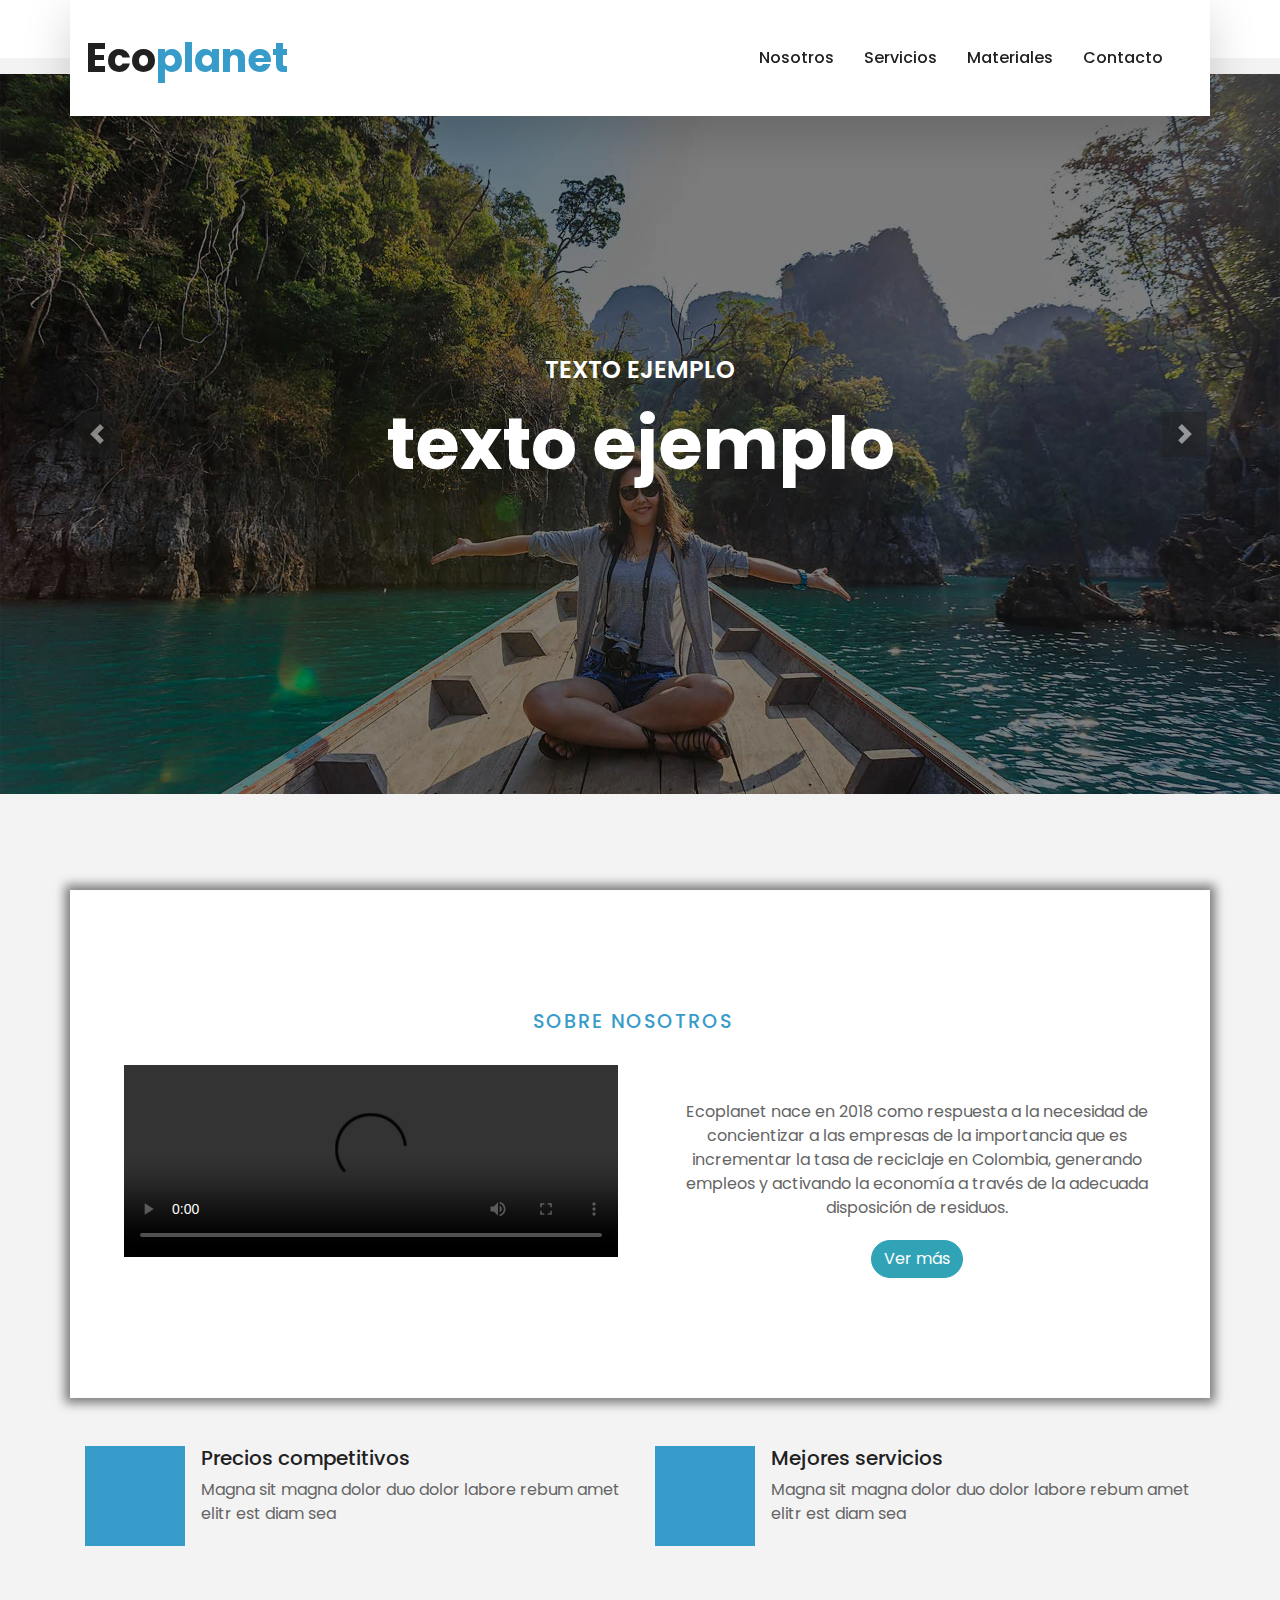
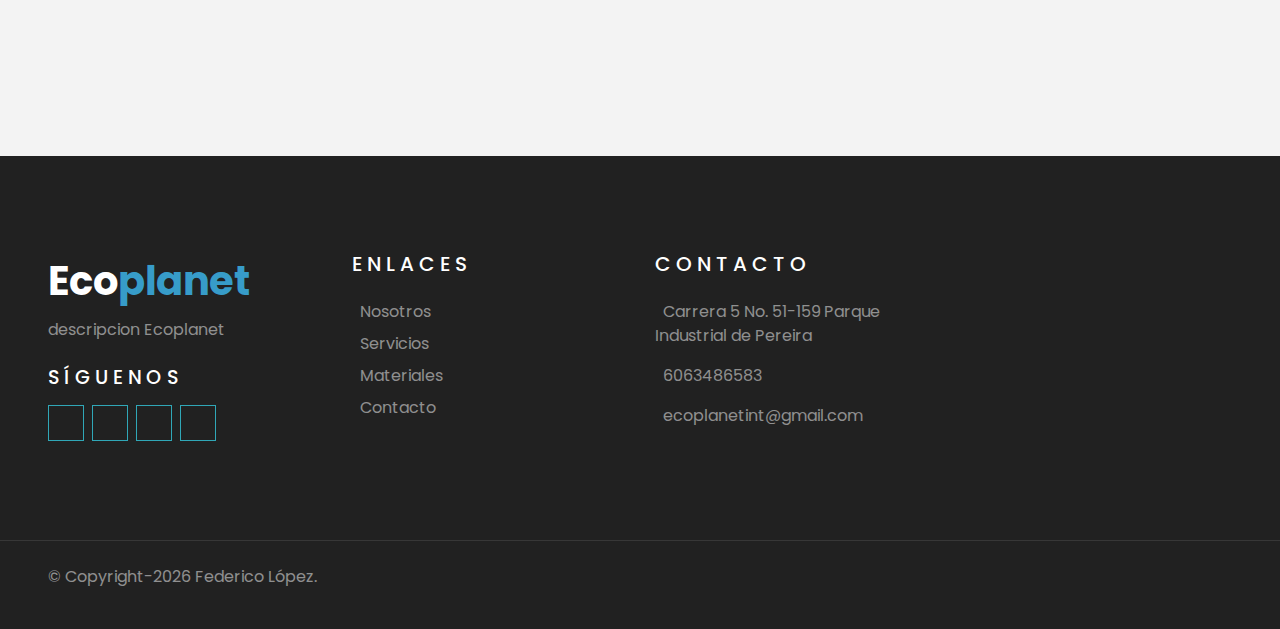
==== commit 99cc8bbf: "update website" ====
--- a/index.html
+++ b/index.html
@@ -83,8 +83,8 @@
     <div class="container-fluid py-5" id="ABOUT">
         <div class="container pt-5">
             <div class="row">
-                <div class="col-lg-12 pt-5 pb-lg-5" id="AboutUs">
-                    <div class="about-text bg-white p-4 p-lg-5 my-lg-5">
+                <div class="col-lg-12 pt-5 pb-lg-5 bg-white" id="AboutUs">
+                    <div class="about-text p-4 p-lg-5 my-lg-5">
                         <h6 class="text-primary text-uppercase" style="letter-spacing: 2px;">Sobre nosotros</h6><br>
                         <div class="row">
                             <div class="col-lg-6">
@@ -169,7 +169,7 @@
     </div>
     <div class="container-fluid bg-dark text-white border-top py-4 px-sm-3 px-md-5" style="border-color: rgba(256, 256, 256, .1) !important;">
         <div class="row">
-            <div class="col-lg-6 text-center text-md-left mb-3 mb-md-0">
+            <div class="col-lg-6 justify-content-start text-md-left mb-3 mb-md-0">
                 <p class="m-0 text-white-50"> &copy Copyright-<script>document.write(new Date().getFullYear())</script> Federico López.</p>
             </div>
         </div>
--- a/css/style.css
+++ b/css/style.css
@@ -6124,8 +6124,11 @@
 }
 
 #AboutUs {
-  padding-left: 120px;
   box-shadow: 0 0 10px 5px rgba(0, 0, 0, 0.5);
+}
+
+#AboutUs, video, #parrafo1 {
+  padding-left: 30px;
 }
 
 #AboutUs h6{
@@ -6155,13 +6158,15 @@
 }
 
 #botella {
-  width: 500px;
-  height: 264px;
+  width: 464px;
+  height: 246px;
+  margin-left: 30px;
 }
 
 #basuraVision {
-  width: 500px;
-  height: 264px;
+  width: 464px;
+  height: 246px;
+  margin-left: 30px;
 }
 
 .imgmaterial {
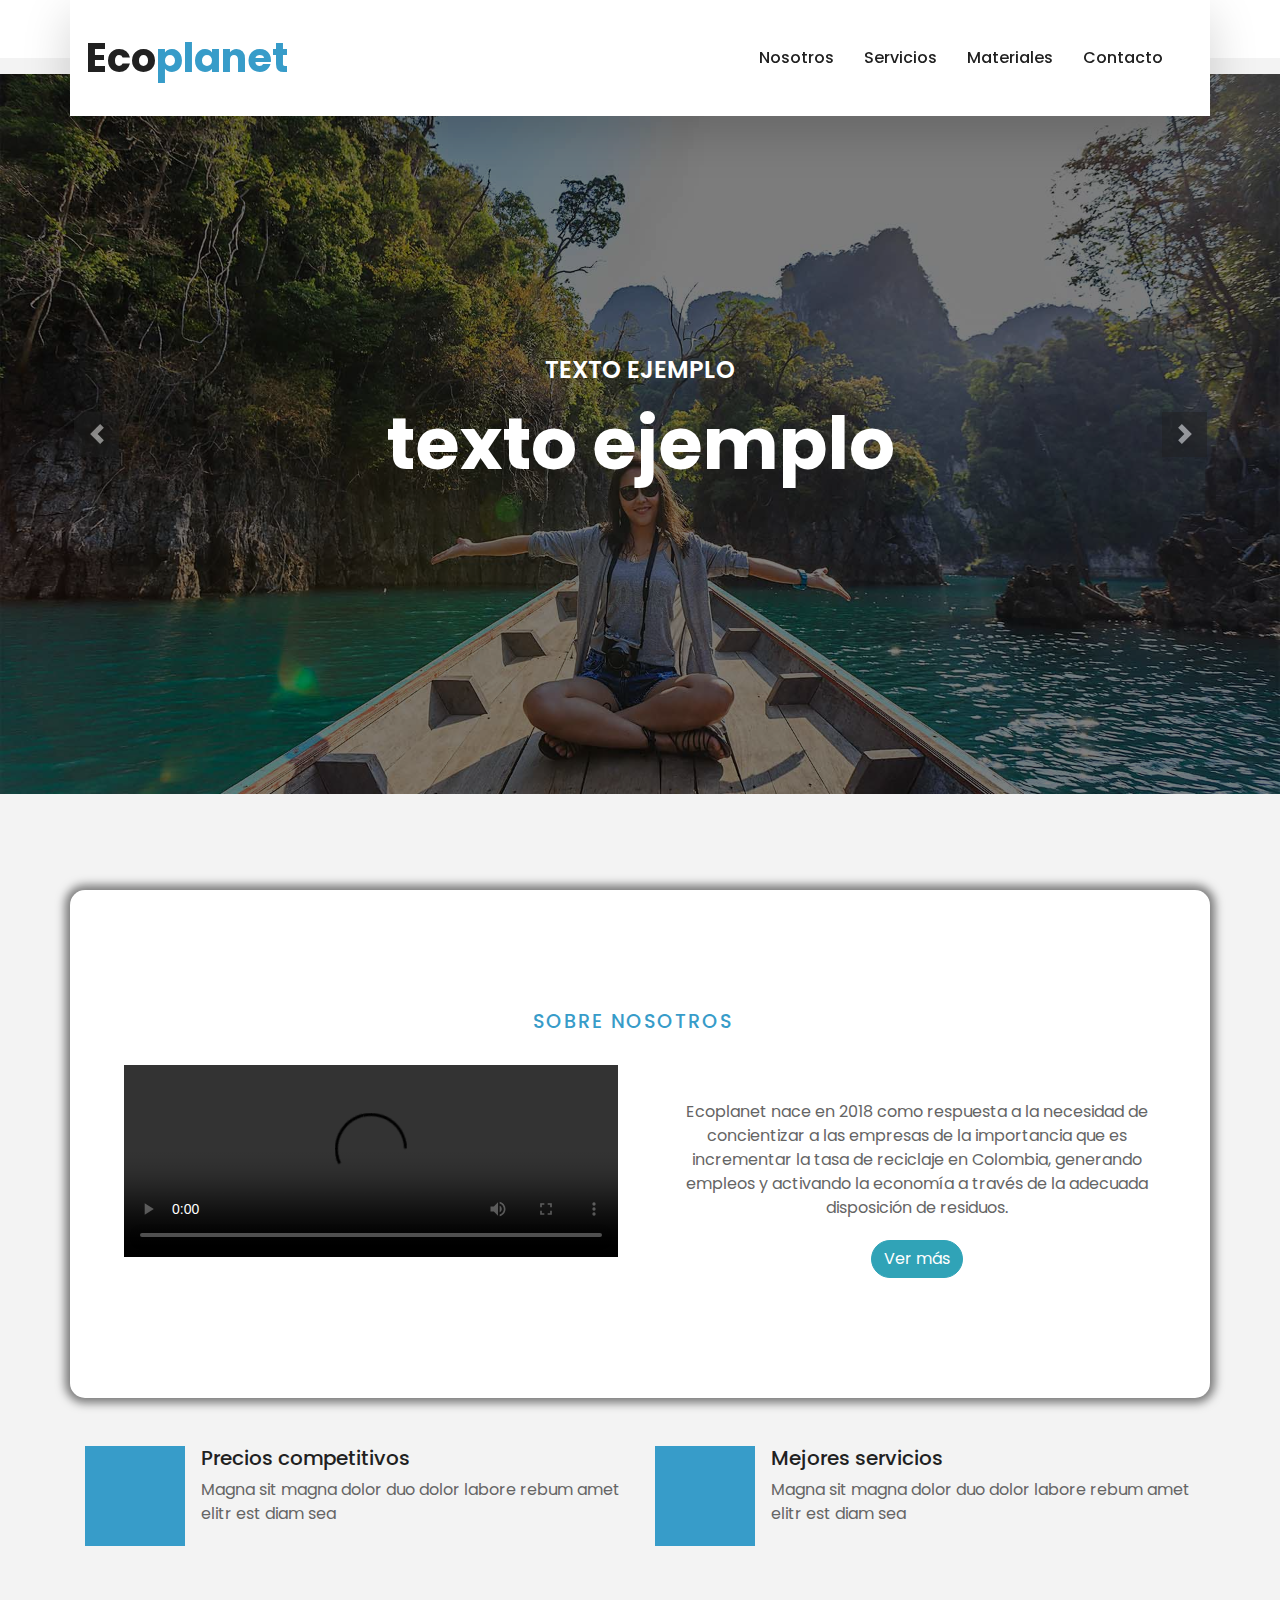
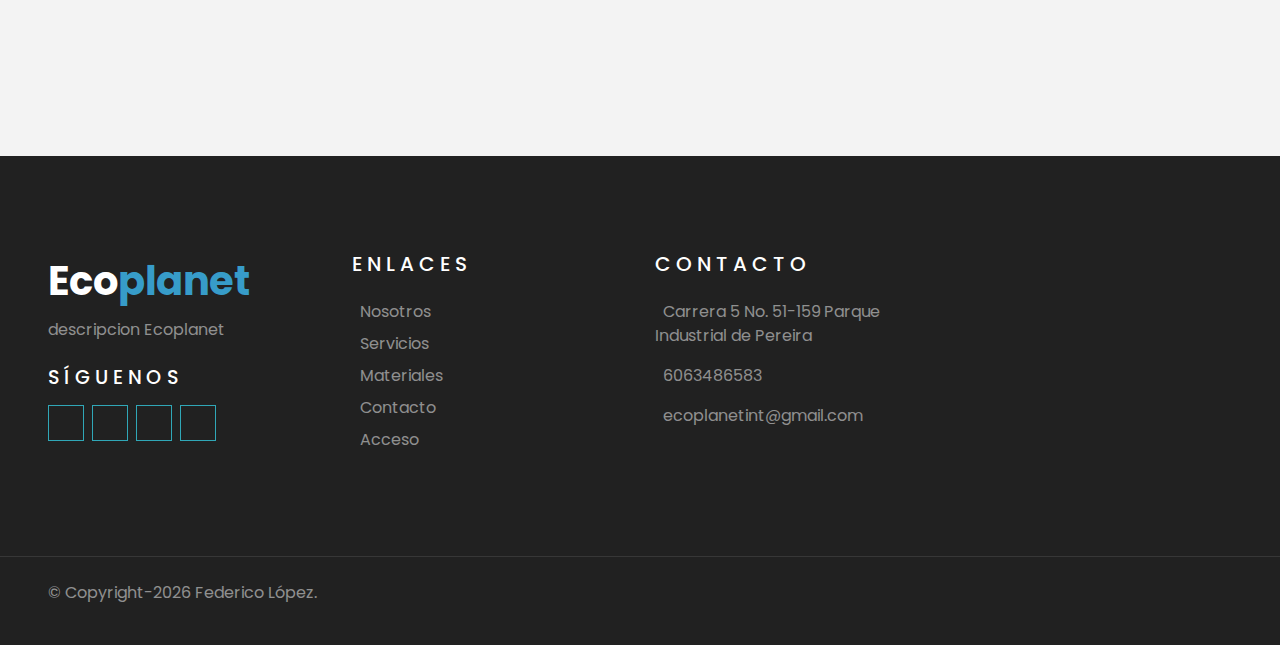
==== commit 59720263: "update index" ====
--- a/index.html
+++ b/index.html
@@ -157,6 +157,7 @@
                     <a class="text-white-50 mb-2" href="service.html"><i class="fa fa-angle-right mr-2"></i>Servicios</a>
                     <a class="text-white-50 mb-2" href="material.html"><i class="fa fa-angle-right mr-2"></i>Materiales</a>
                     <a class="text-white-50 mb-2" href="contact.html"><i class="fa fa-angle-right mr-2"></i>Contacto</a>
+                    <a class="text-white-50 mb-2" href="acceso.html"><i class="fa fa-angle-right mr-2"></i>Acceso</a>
                 </div>
             </div>
             <div class="col-lg-3 col-md-6 mb-5">
--- a/css/style.css
+++ b/css/style.css
@@ -4177,172 +4177,6 @@
   padding: 0.75rem;
 }
 
-.modal-open {
-  overflow: hidden;
-}
-
-.modal-open .modal {
-  overflow-x: hidden;
-  overflow-y: auto;
-}
-
-.modal {
-  position: fixed;
-  top: 0;
-  left: 0;
-  z-index: 1050;
-  display: none;
-  width: 100%;
-  height: 100%;
-  overflow: hidden;
-  outline: 0;
-}
-
-.modal-dialog {
-  position: relative;
-  width: auto;
-  margin: 0.5rem;
-  pointer-events: none;
-}
-
-.modal.fade .modal-dialog {
-  transition: transform 0.3s ease-out;
-  transform: translate(0, -50px);
-}
-
-
-
-.modal.show .modal-dialog {
-  transform: none;
-}
-
-.modal.modal-static .modal-dialog {
-  transform: scale(1.02);
-}
-
-.modal-dialog-scrollable {
-  display: flex;
-  max-height: calc(100% - 1rem);
-}
-
-.modal-dialog-scrollable .modal-content {
-  max-height: calc(100vh - 1rem);
-  overflow: hidden;
-}
-
-.modal-dialog-scrollable .modal-header,
-.modal-dialog-scrollable .modal-footer {
-  flex-shrink: 0;
-}
-
-.modal-dialog-scrollable .modal-body {
-  overflow-y: auto;
-}
-
-.modal-dialog-centered {
-  display: flex;
-  align-items: center;
-  min-height: calc(100% - 1rem);
-}
-
-.modal-dialog-centered::before {
-  display: block;
-  height: calc(100vh - 1rem);
-  height: min-content;
-  content: "";
-}
-
-.modal-dialog-centered.modal-dialog-scrollable {
-  flex-direction: column;
-  justify-content: center;
-  height: 100%;
-}
-
-.modal-dialog-centered.modal-dialog-scrollable .modal-content {
-  max-height: none;
-}
-
-.modal-dialog-centered.modal-dialog-scrollable::before {
-  content: none;
-}
-
-.modal-content {
-  position: relative;
-  display: flex;
-  flex-direction: column;
-  width: 100%;
-  pointer-events: auto;
-  background-color: #fff;
-  background-clip: padding-box;
-  border: 1px solid rgba(0, 0, 0, 0.2);
-  outline: 0;
-}
-
-.modal-backdrop {
-  position: fixed;
-  top: 0;
-  left: 0;
-  z-index: 1040;
-  width: 100vw;
-  height: 100vh;
-  background-color: #000;
-}
-
-.modal-backdrop.fade {
-  opacity: 0;
-}
-
-.modal-backdrop.show {
-  opacity: 0.5;
-}
-
-.modal-header {
-  display: flex;
-  align-items: flex-start;
-  justify-content: space-between;
-  padding: 1rem 1rem;
-  border-bottom: 1px solid #dee2e6;
-}
-
-.modal-header .close {
-  padding: 1rem 1rem;
-  margin: -1rem -1rem -1rem auto;
-}
-
-.modal-title {
-  margin-bottom: 0;
-  line-height: 1.5;
-}
-
-.modal-body {
-  position: relative;
-  flex: 1 1 auto;
-  padding: 1rem;
-}
-
-.modal-footer {
-  display: flex;
-  flex-wrap: wrap;
-  align-items: center;
-  justify-content: flex-end;
-  padding: 0.75rem;
-  border-top: 1px solid #dee2e6;
-}
-
-.modal-footer > * {
-  margin: 0.25rem;
-}
-
-.modal-scrollbar-measure {
-  position: absolute;
-  top: -9999px;
-  width: 50px;
-  height: 50px;
-  overflow: scroll;
-}
-
-
-
 .tooltip {
   position: absolute;
   z-index: 1070;
@@ -6125,6 +5959,7 @@
 
 #AboutUs {
   box-shadow: 0 0 10px 5px rgba(0, 0, 0, 0.5);
+  border-radius: 15px;
 }
 
 #AboutUs, video, #parrafo1 {
@@ -6228,8 +6063,6 @@
   color: #379cc9;
 }
 
-
-
 .carousel-caption {
   top: 0;
   left: 0;
@@ -6239,22 +6072,20 @@
   z-index: 1;
 }
 
-
-
 .page-header {
   background: linear-gradient(rgba(0, 0, 0, 0.5), rgba(0, 0, 0, 0.5)), url(../img/carousel-2.jpg), no-repeat center center;
   background-size: cover;
 }
 
-.destination-item img {
+.material-item img {
   transition: .5s;
 }
 
-.destination-item:hover img {
+.material-item:hover img {
   transform: scale(1.3);
 }
 
-.destination-overlay {
+.material-overlay {
   position: absolute;
   top: 30px;
   right: 30px;
@@ -6270,7 +6101,7 @@
   z-index: 1;
 }
 
-.destination-item:hover .destination-overlay {
+.material-item:hover .material-overlay {
   top: 0px;
   right: 0px;
   bottom: 0px;
@@ -6303,137 +6134,9 @@
   color: #FFFFFF;
 }
 
-.package-item {
-  transition: .5s;
-}
-
-.package-item:hover {
-  box-shadow: 0 0 30px #CCCCCC;
-}
-
-.bg-registration {
-  background: linear-gradient(rgba(0, 0, 0, 0.5), rgba(0, 0, 0, 0.5)), url(../img/carousel-1.jpg), no-repeat center center;
-  background-size: cover;
-}
-
-.team-item {
-  transition: .5s;
-}
-
-.team-social {
-  position: absolute;
-  width: 100%;
-  height: 100%;
-  top: 0;
-  left: 0;
-  display: flex;
-  align-items: center;
-  justify-content: center;
-  transition: .5s;
-}
-
-.team-social a.btn {
-  position: relative;
-  margin: 0 3px;
-  margin-top: 100px;
-  opacity: 0;
-}
-
-.team-item:hover {
-  box-shadow: 0 0 30px #CCCCCC;
-}
-
-.team-item:hover .team-social {
-  background: rgba(0, 0, 0, 0.5);
-}
-
-.team-item:hover .team-social a.btn:first-child {
-  opacity: 1;
-  margin-top: 0;
-  transition: .3s 0s;
-}
-
-.team-item:hover .team-social a.btn:nth-child(2) {
-  opacity: 1;
-  margin-top: 0;
-  transition: .3s .05s;
-}
-
-.team-item:hover .team-social a.btn:nth-child(3) {
-  opacity: 1;
-  margin-top: 0;
-  transition: .3s .1s;
-}
-
-.team-item:hover .team-social a.btn:nth-child(4) {
-  opacity: 1;
-  margin-top: 0;
-  transition: .3s .15s;
-}
-
-.team-item .team-img img {
-  transition: .5s;
-}
-
-.team-item:hover .team-img img {
-  transform: scale(1.2);
-}
-
-.testimonial-carousel .owl-dots {
-  margin-top: 5px;
-  text-align: center;
-}
-
-.testimonial-carousel .owl-dot {
-  position: relative;
-  display: inline-block;
-  margin: 0 5px;
-  width: 20px;
-  height: 20px;
-  background: #DDDDDD;
-  transition: .5s;
-}
-
-.testimonial-carousel .owl-dot.active {
-  width: 40px;
-  background: #7AB730;
-}
-
-.testimonial-carousel .owl-item.center .testimonial-text {
-  box-shadow: 0 0 30px #CCCCCC;
-}
-
-.blog-item {
-  transition: .5s;
-}
-
-.blog-item:hover {
-  box-shadow: 0 0 30px #CCCCCC;
-}
-
-.blog-date {
-  position: absolute;
-  width: 60px;
-  height: 45px;
-  top: 30px;
-  left: -15px;
-  display: flex;
-  align-items: center;
-  justify-content: center;
-  flex-direction: column;
-  background: #7AB730;
-}
-
-.blog-date::after {
-  position: absolute;
-  content: "";
-  width: 0;
-  height: 0;
-  top: -15px;
-  left: 0;
-  border: 8px solid;
-  border-color: transparent #5f8f25 #5f8f25 transparent;
-  z-index: -1;
+.contact-form {
+  box-shadow: 0 0 10px 5px rgba(0, 0, 0, 0.5);
+  border-radius: 15px;
 }
 
 .contact-form .help-block ul {
@@ -6445,3 +6148,7 @@
 .contact-form #sendMessageButton {
   border-radius: 20px;
 }
+
+#calendar {
+  padding-top: 60px;
+}
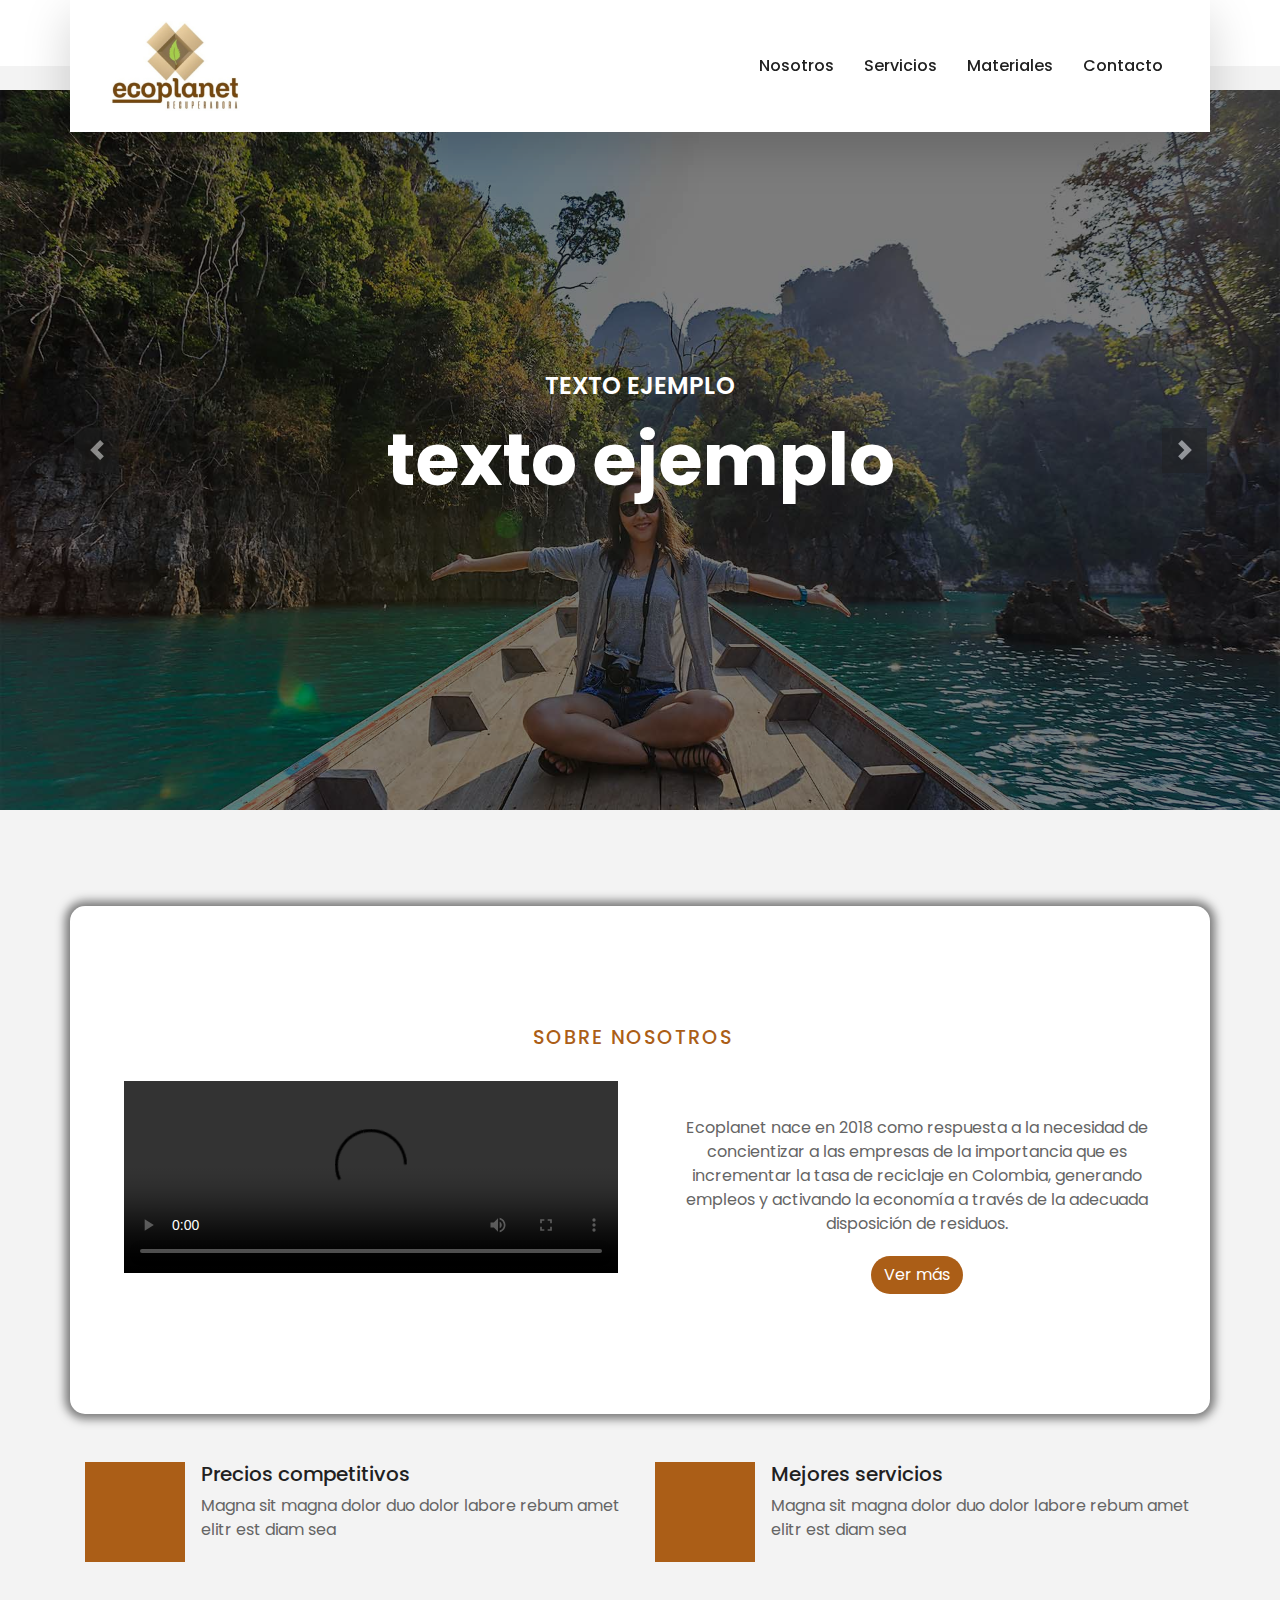
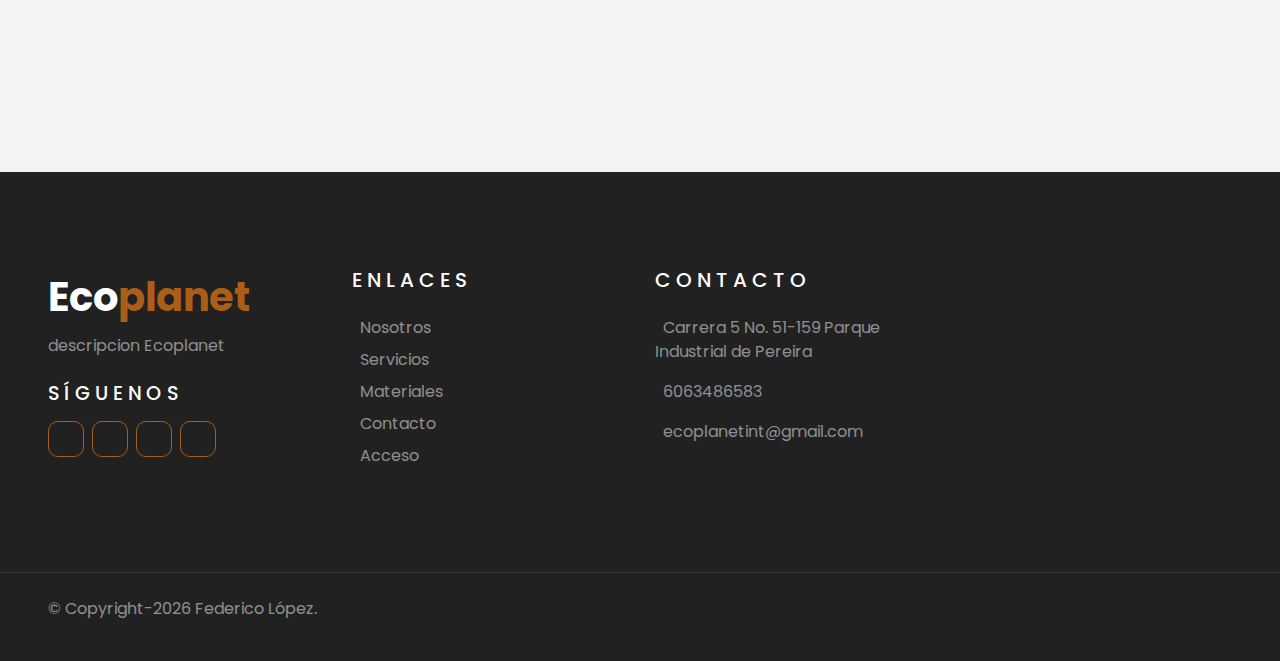
==== commit 63a1ef82: "update 5-12-23" ====
--- a/index.html
+++ b/index.html
@@ -23,7 +23,7 @@
         <div class="container-lg position-relative p-0 px-lg-3" style="z-index: 9;">
             <nav class="navbar navbar-expand-lg bg-light navbar-light shadow-lg py-3 py-lg-0 pl-3 pl-lg-5">
                 <a href="index.html" class="navbar-brand">
-                    <h1 class="m-0 text-primary"><span class="text-dark">Eco</span>planet</h1>
+                    <img src="./img/logo.jpg" id="logo" class="ml-4" style="width: 130px; height: 90px;" alt="">
                 </a>
                 <button type="button" class="navbar-toggler" data-toggle="collapse" data-target="#navbarCollapse">
                     <span class="navbar-toggler-icon"></span>
@@ -92,7 +92,7 @@
                             </div>
                             <div class="col-lg-6" id="parrafo1">
                                 <p>Ecoplanet nace en 2018 como respuesta a la necesidad de concientizar a las empresas de la importancia que es incrementar la tasa de reciclaje en Colombia, generando empleos y activando la economía a través de la adecuada disposición de residuos.</p>
-                                <a href="about.html" id="buttonAbout" class="btn btn-primary mt-1">Ver más</a>
+                                <a href="about.html" id="buttonAbout" class="btn text-white mt-1">Ver más</a>
                             </div>
                         </div>
                     </div>
@@ -179,7 +179,7 @@
 
 
     <!-- Back to Top -->
-    <a href="#" class="btn btn-lg btn-primary btn-lg-square back-to-top"><i class="fa-solid fa-arrow-up" style="color: #ffffff;"></i></a>
+    <a href="#" class="btn btn-lg btn-lg-square back-to-top"><i class="fa-solid fa-arrow-up" style="color: #ffffff;"></i></a>
 
 
     <!-- JavaScript Libraries -->
--- a/css/style.css
+++ b/css/style.css
@@ -147,13 +147,13 @@
 }
 
 a {
-  color: #379cc9;
+  color: #ab5e17;
   text-decoration: none;
   background-color: transparent;
 }
 
 a:hover {
-  color: #379cc9;
+  color: #ab5e17;
   text-decoration: underline;
 }
 
@@ -889,45 +889,45 @@
 .table-success,
 .table-success > th,
 .table-success > td {
-  background-color: #70aec9;
+  background-color: #ab5e17;
 }
 
 .table-success th,
 .table-success td,
 .table-success thead th,
 .table-success tbody + tbody {
-  border-color: #70aec9;
+  border-color: #ab5e17;
 }
 
 .table-hover .table-success:hover {
-  background-color: #70aec9;
+  background-color: #ab5e17;
 }
 
 .table-hover .table-success:hover > td,
 .table-hover .table-success:hover > th {
-  background-color: #70aec9;
+  background-color: #ab5e17;
 }
 
 .table-info,
 .table-info > th,
 .table-info > td {
-  background-color: #70aec9;
+  background-color: #ab5e17;
 }
 
 .table-info th,
 .table-info td,
 .table-info thead th,
 .table-info tbody + tbody {
-  border-color: #86cfda;
+  border-color: #ab5e17;
 }
 
 .table-hover .table-info:hover {
-  background-color: #abdde5;
+  background-color: #ab5e17;
 }
 
 .table-hover .table-info:hover > td,
 .table-hover .table-info:hover > th {
-  background-color: #abdde5;
+  background-color: #ab5e17;
 }
 
 .table-warning,
@@ -1113,9 +1113,9 @@
 .form-control:focus {
   color: #495057;
   background-color: #fff;
-  border-color: #a6d8e0;
+  border-color: #ab5e17;
   outline: 0;
-  box-shadow: 0 0 0 0.2rem rgba(48, 129, 183, 0.25);
+  box-shadow: 0 0 0 0.2rem rgba(171,94,23);
 }
 
 .form-control::placeholder {
@@ -1270,7 +1270,7 @@
   width: 100%;
   margin-top: 0.25rem;
   font-size: 80%;
-  color: #379cc9;
+  color: #ab5e17;
 }
 
 .valid-tooltip {
@@ -1285,7 +1285,7 @@
   font-size: 0.875rem;
   line-height: 1.5;
   color: #fff;
-  background-color: #379cc9;
+  background-color: #ab5e17;
 }
 
 .was-validated :valid ~ .valid-feedback,
@@ -1305,7 +1305,7 @@
 }
 
 .was-validated .form-control:valid:focus, .form-control.is-valid:focus {
-  border-color: #379cc9;
+  border-color: #ab5e17;
   box-shadow: 0 0 0 0.2rem rgba(40, 98, 165, 0.25);
 }
 
@@ -1315,18 +1315,18 @@
 }
 
 .was-validated .custom-select:valid, .custom-select.is-valid {
-  border-color: #379cc9;
+  border-color: #ab5e17;
   padding-right: calc(0.75em + 2.3125rem);
   background: url("data:image/svg+xml,%3csvg xmlns='http://www.w3.org/2000/svg' width='4' height='5' viewBox='0 0 4 5'%3e%3cpath fill='%23343a40' d='M2 0L0 2h4zm0 5L0 3h4z'/%3e%3c/svg%3e") no-repeat right 0.75rem center/8px 10px, url("data:image/svg+xml,%3csvg xmlns='http://www.w3.org/2000/svg' width='8' height='8' viewBox='0 0 8 8'%3e%3cpath fill='%2328a745' d='M2.3 6.73L.6 4.53c-.4-1.04.46-1.4 1.1-.8l1.1 1.4 3.4-3.8c.6-.63 1.6-.27 1.2.7l-4 4.6c-.43.5-.8.4-1.1.1z'/%3e%3c/svg%3e") #fff no-repeat center right 1.75rem/calc(0.75em + 0.375rem) calc(0.75em + 0.375rem);
 }
 
 .was-validated .custom-select:valid:focus, .custom-select.is-valid:focus {
-  border-color: #379cc9;
+  border-color: #ab5e17;
   box-shadow: 0 0 0 0.2rem rgba(40, 131, 167, 0.25);
 }
 
 .was-validated .form-check-input:valid ~ .form-check-label, .form-check-input.is-valid ~ .form-check-label {
-  color: #379cc9;
+  color: #ab5e17;
 }
 
 .was-validated .form-check-input:valid ~ .valid-feedback,
@@ -1336,16 +1336,16 @@
 }
 
 .was-validated .custom-control-input:valid ~ .custom-control-label, .custom-control-input.is-valid ~ .custom-control-label {
-  color: #379cc9;
+  color: #ab5e17;
 }
 
 .was-validated .custom-control-input:valid ~ .custom-control-label::before, .custom-control-input.is-valid ~ .custom-control-label::before {
-  border-color: #379cc9;
+  border-color: #ab5e17;
 }
 
 .was-validated .custom-control-input:valid:checked ~ .custom-control-label::before, .custom-control-input.is-valid:checked ~ .custom-control-label::before {
-  border-color: #379cc9;
-  background-color: #379cc9;
+  border-color: #ab5e17;
+  background-color: #ab5e17;
 }
 
 .was-validated .custom-control-input:valid:focus ~ .custom-control-label::before, .custom-control-input.is-valid:focus ~ .custom-control-label::before {
@@ -1357,11 +1357,11 @@
 }
 
 .was-validated .custom-file-input:valid ~ .custom-file-label, .custom-file-input.is-valid ~ .custom-file-label {
-  border-color: #379cc9;
+  border-color: #ab5e17;
 }
 
 .was-validated .custom-file-input:valid:focus ~ .custom-file-label, .custom-file-input.is-valid:focus ~ .custom-file-label {
-  border-color: #379cc9;
+  border-color: #ab5e17;
   box-shadow: 0 0 0 0.2rem rgba(40, 99, 167, 0.25);
 }
 
@@ -1520,34 +1520,34 @@
 
 .btn-primary {
   color: #fff;
-  background-color: #30a3b7;
-  border-color: #30a3b7;
+  background-color: #ab5e17;
+  border-color: #ab5e17;
 }
 
 .btn-primary:hover {
   color: #fff;
-  background-color: #30a3b7;
-  border-color: #30a3b7;
+  background-color: #ab5e17;
+  border-color: #ab5e17;
 }
 
 .btn-primary:focus, .btn-primary.focus {
   color: #fff;
-  background-color: #30a3b7;
-  border-color: #30a3b7;
+  background-color: #ab5e17;
+  border-color: #ab5e17;
   box-shadow: 0 0 0 0.2rem rgba(48, 129, 183, 0.25);
 }
 
 .btn-primary.disabled, .btn-primary:disabled {
   color: #fff;
-  background-color: #30a3b7;
-  border-color: #30a3b7;
+  background-color: #ab5e17;
+  border-color: #ab5e17;
 }
 
 .btn-primary:not(:disabled):not(.disabled):active, .btn-primary:not(:disabled):not(.disabled).active,
 .show > .btn-primary.dropdown-toggle {
   color: #fff;
-  background-color: #2a97aa;
-  border-color: #2a97aa;
+  background-color: #ab5e17;
+  border-color: #ab5e17;
 }
 
 .btn-primary:not(:disabled):not(.disabled):active:focus, .btn-primary:not(:disabled):not(.disabled).active:focus,
@@ -1594,14 +1594,14 @@
 
 .btn-success {
   color: #fff;
-  background-color: #288ea7;
-  border-color: #2a97aa;
+  background-color: #ab5e17;
+  border-color: #ab5e17;
 }
 
 .btn-success:hover {
   color: #fff;
-  background-color: #2a97aa;
-  border-color: #2a97aa;
+  background-color: #ab5e17;
+  border-color: #ab5e17;
 }
 
 .btn-success:focus, .btn-success.focus {
@@ -1637,14 +1637,14 @@
 
 .btn-info:hover {
   color: #fff;
-  background-color: #138496;
-  border-color: #117a8b;
+  background-color: #ab5e17;
+  border-color: #ab5e17;
 }
 
 .btn-info:focus, .btn-info.focus {
   color: #fff;
-  background-color: #138496;
-  border-color: #117a8b;
+  background-color: #ab5e17;
+  border-color: #ab5e17;
   box-shadow: 0 0 0 0.2rem rgba(48, 129, 183, 0.25);
 }
 
@@ -1815,14 +1815,15 @@
 }
 
 .btn-outline-primary {
-  color: #30a7b7;
-  border-color: #30a7b7;
+  color: #ab5e17;
+  border-color: #ab5e17;
+  border-radius: 10px;
 }
 
 .btn-outline-primary:hover {
   color: #fff;
-  background-color: #30a7b7;
-  border-color: #30a7b7;
+  background-color: #ab5e17;
+  border-color: #ab5e17;
 }
 
 .btn-outline-primary:focus, .btn-outline-primary.focus {
@@ -1830,15 +1831,15 @@
 }
 
 .btn-outline-primary.disabled, .btn-outline-primary:disabled {
-  color: #30a7b7;
+  color: #ab5e17;
   background-color: transparent;
 }
 
 .btn-outline-primary:not(:disabled):not(.disabled):active, .btn-outline-primary:not(:disabled):not(.disabled).active,
 .show > .btn-outline-primary.dropdown-toggle {
   color: #fff;
-  background-color: #30a7b7;
-  border-color: #30a7b7;
+  background-color: #ab5e17;
+  border-color: #ab5e17;
 }
 
 .btn-outline-primary:not(:disabled):not(.disabled):active:focus, .btn-outline-primary:not(:disabled):not(.disabled).active:focus,
@@ -3059,7 +3060,7 @@
 .nav-pills .nav-link.active,
 .nav-pills .show > .nav-link {
   color: #fff;
-  background-color: #30a7b7;
+  background-color: #ab5e17;
 }
 
 .nav-fill > .nav-link,
@@ -4700,13 +4701,13 @@
 }
 
 .bg-secondary {
-  background-color: #379cc9 !important;
+  background-color: #ab5e17 !important;
 }
 
 a.bg-secondary:hover, a.bg-secondary:focus,
 button.bg-secondary:hover,
 button.bg-secondary:focus {
-  background-color: #379cc9 !important;
+  background-color: #ab5e17 !important;
 }
 
 .bg-success {
@@ -5824,7 +5825,7 @@
 }
 
 .text-primary {
-  color: #379cc9 !important;
+  color: #ab5e17 !important;
 }
 
 a.text-primary:hover, a.text-primary:focus {
@@ -5972,6 +5973,10 @@
 
 #AboutUs #buttonAbout{
   border-radius: 20px;
+}
+
+#buttonAbout {
+  background-color: #ab5e17;
 }
 
 img {
@@ -6039,6 +6044,7 @@
   bottom: 45px;
   border-radius: 25px;
   z-index: 11;
+  background-color: #ab5e17;
 }
 
 .nav-bar::before {
@@ -6060,7 +6066,7 @@
 
 .navbar-light .navbar-nav .nav-link:hover,
 .navbar-light .navbar-nav .nav-link.active {
-  color: #379cc9;
+  color: #ab5e17;
 }
 
 .carousel-caption {
@@ -6123,14 +6129,14 @@
   display: flex;
   align-items: center;
   justify-content: center;
-  border: 2px solid #379cc9;
+  border: 2px solid #ab5e17;
   background: #FFFFFF;
-  color: #379cc9;
+  color: #ab5e17;
   transition: .5s;
 }
 
 .service-item:hover i {
-  background: #379cc9;
+  background: #ab5e17;
   color: #FFFFFF;
 }
 
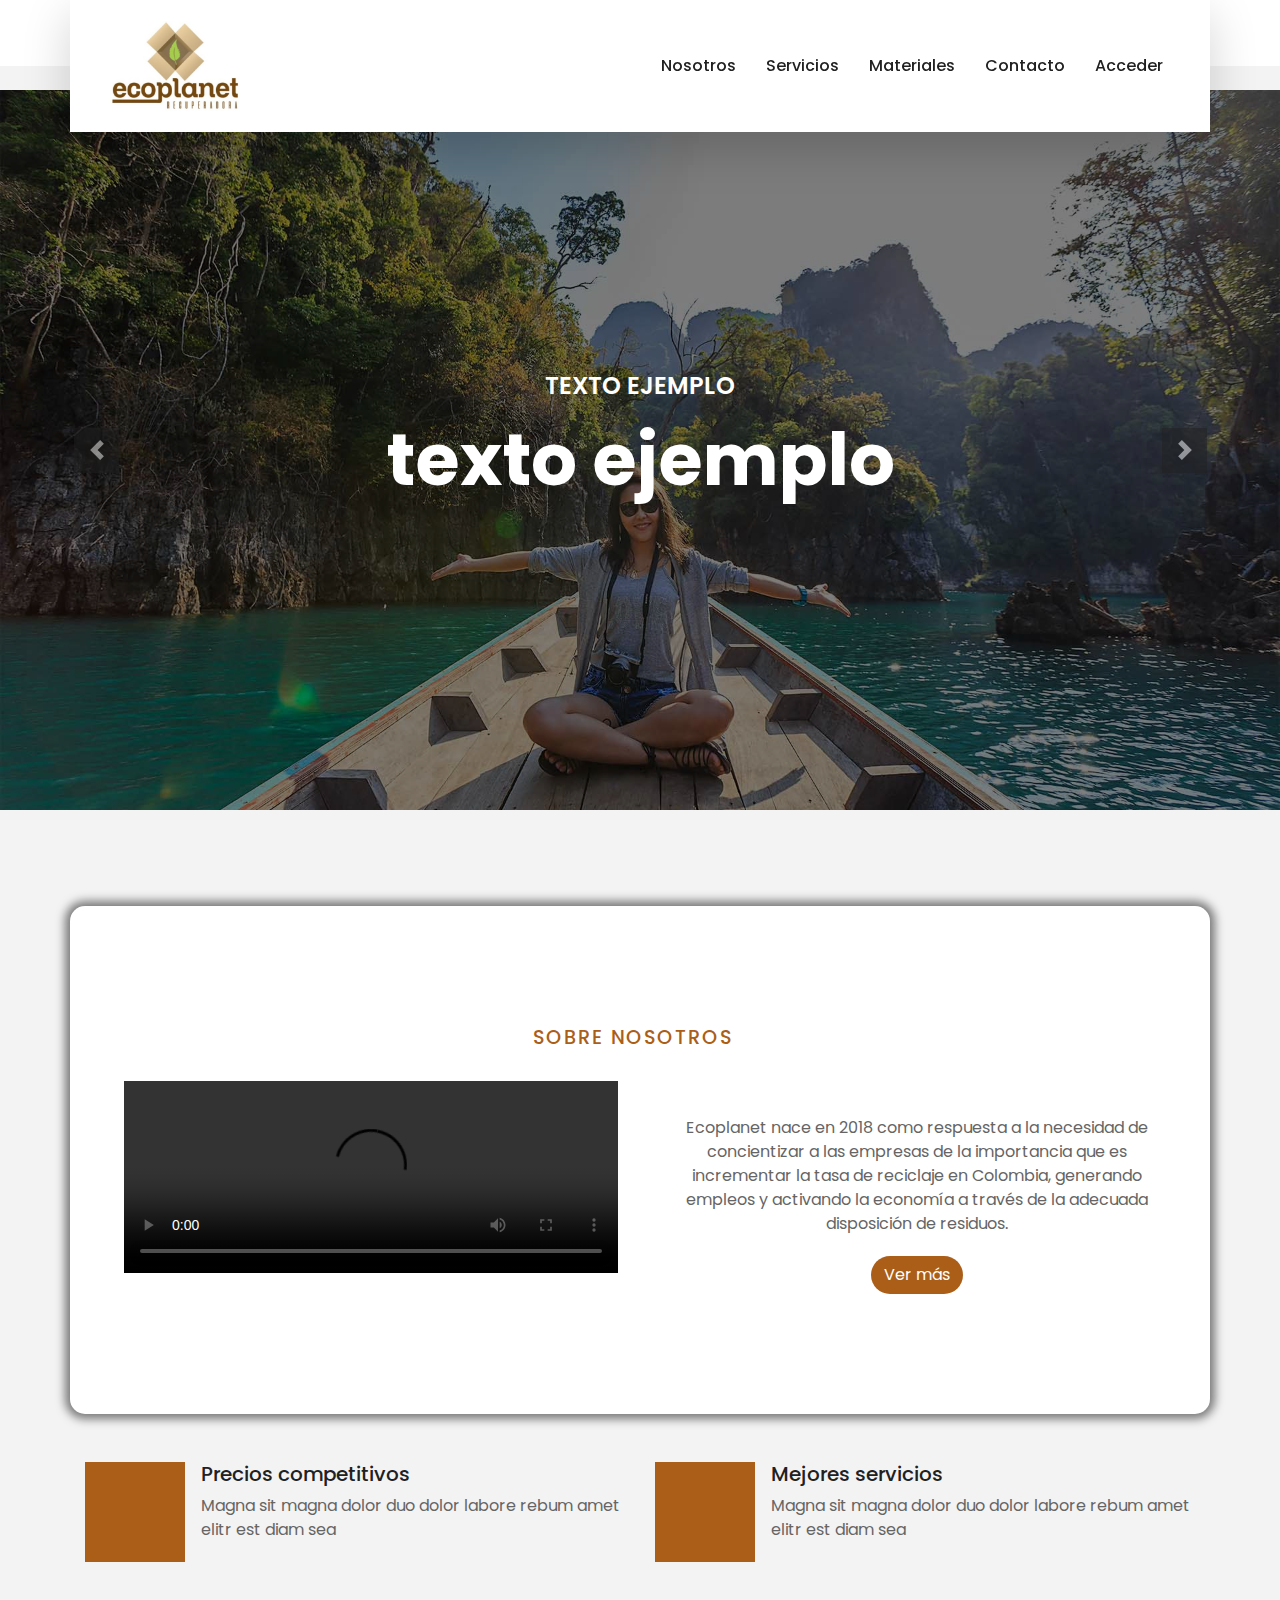
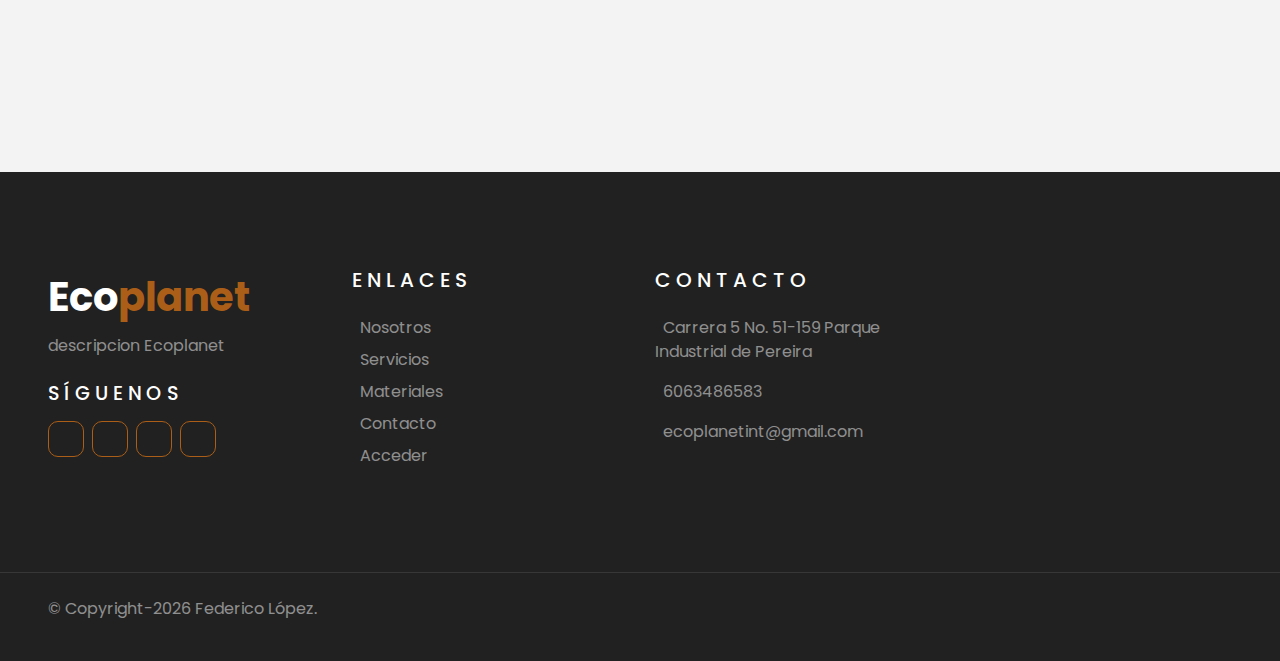
==== commit c7394166: "update9-12-23" ====
--- a/index.html
+++ b/index.html
@@ -34,6 +34,7 @@
                         <a href="service.html" class="nav-item nav-link">Servicios</a>
                         <a href="material.html" class="nav-item nav-link">Materiales</a>
                         <a href="contact.html" class="nav-item nav-link">Contacto</a>
+                        <a href="acceso.html" class="nav-item nav-link">Acceder</a>
                     </div>
                 </div>
             </nav>
@@ -157,7 +158,7 @@
                     <a class="text-white-50 mb-2" href="service.html"><i class="fa fa-angle-right mr-2"></i>Servicios</a>
                     <a class="text-white-50 mb-2" href="material.html"><i class="fa fa-angle-right mr-2"></i>Materiales</a>
                     <a class="text-white-50 mb-2" href="contact.html"><i class="fa fa-angle-right mr-2"></i>Contacto</a>
-                    <a class="text-white-50 mb-2" href="acceso.html"><i class="fa fa-angle-right mr-2"></i>Acceso</a>
+                    <a class="text-white-50 mb-2" href="acceso.html"><i class="fa fa-angle-right mr-2"></i>Acceder</a>
                 </div>
             </div>
             <div class="col-lg-3 col-md-6 mb-5">
--- a/css/style.css
+++ b/css/style.css
@@ -1502,7 +1502,7 @@
 
 .btn:focus, .btn.focus {
   outline: 0;
-  box-shadow: 0 0 0 0.2rem rgba(48, 129, 183, 0.25);
+  box-shadow: 0 0 0 0.2rem rgb(207, 155, 106);
 }
 
 .btn.disabled, .btn:disabled {
@@ -1534,7 +1534,7 @@
   color: #fff;
   background-color: #ab5e17;
   border-color: #ab5e17;
-  box-shadow: 0 0 0 0.2rem rgba(48, 129, 183, 0.25);
+  box-shadow: 0 0 0 0.2rem rgb(207, 155, 106);
 }
 
 .btn-primary.disabled, .btn-primary:disabled {
@@ -1552,7 +1552,7 @@
 
 .btn-primary:not(:disabled):not(.disabled):active:focus, .btn-primary:not(:disabled):not(.disabled).active:focus,
 .show > .btn-primary.dropdown-toggle:focus {
-  box-shadow: 0 0 0 0.2rem rgba(48, 129, 183, 0.25);
+  box-shadow: 0 0 0 0.2rem rgb(207, 155, 106);
 }
 
 .btn-secondary {
@@ -6155,6 +6155,31 @@
   border-radius: 20px;
 }
 
+.contactoh6 {
+  margin: auto;
+}
+
+.login {
+  background-color: #fff;
+  box-shadow: 0 0 10px 5px rgba(0, 0, 0, 0.5);
+  border-radius: 10px;
+  margin-top: 40px;
+  padding: 20px;
+}
+
+#btnLogin {
+  margin: auto;
+  border-radius: 20px;
+}
+
 #calendar {
   padding-top: 60px;
 }
+
+#modalAccess  input, textarea, select{
+  border-radius: 5px;
+}
+
+.btnAccess {
+  border-radius: 10px;
+}
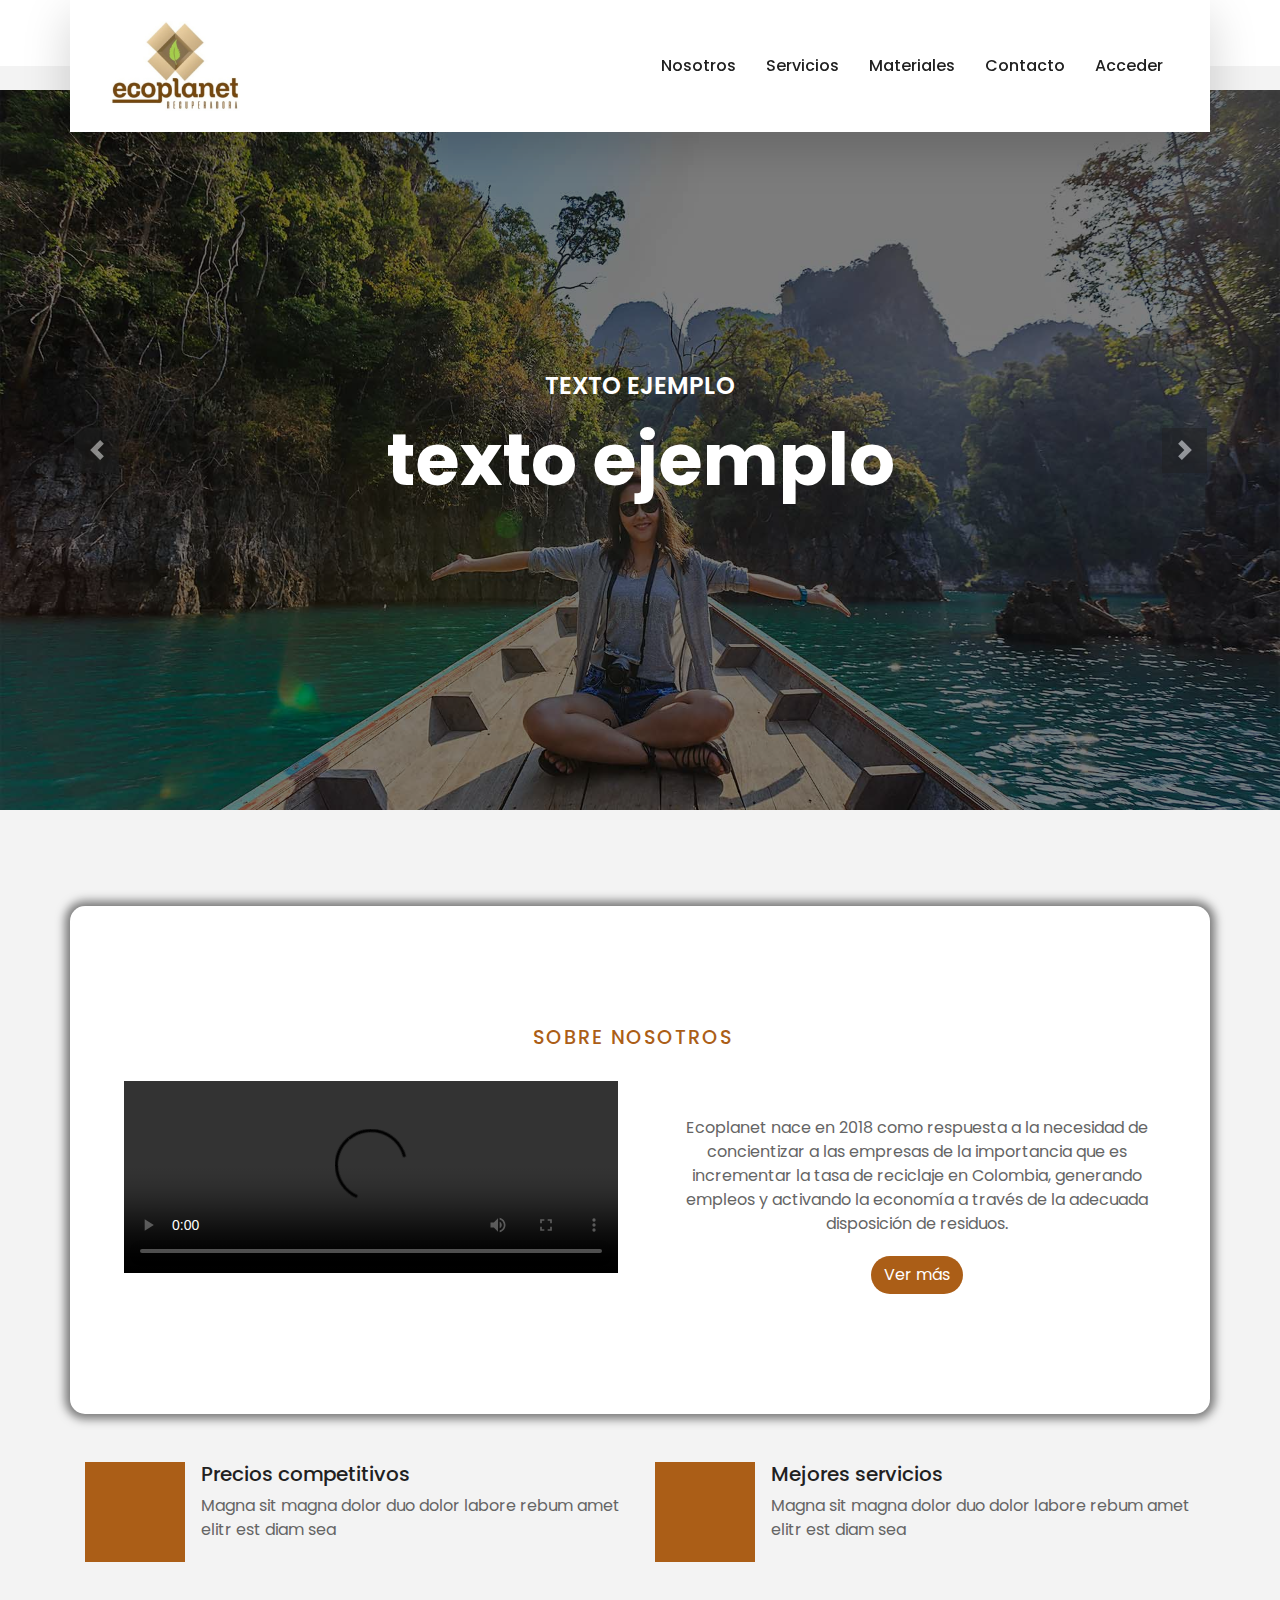
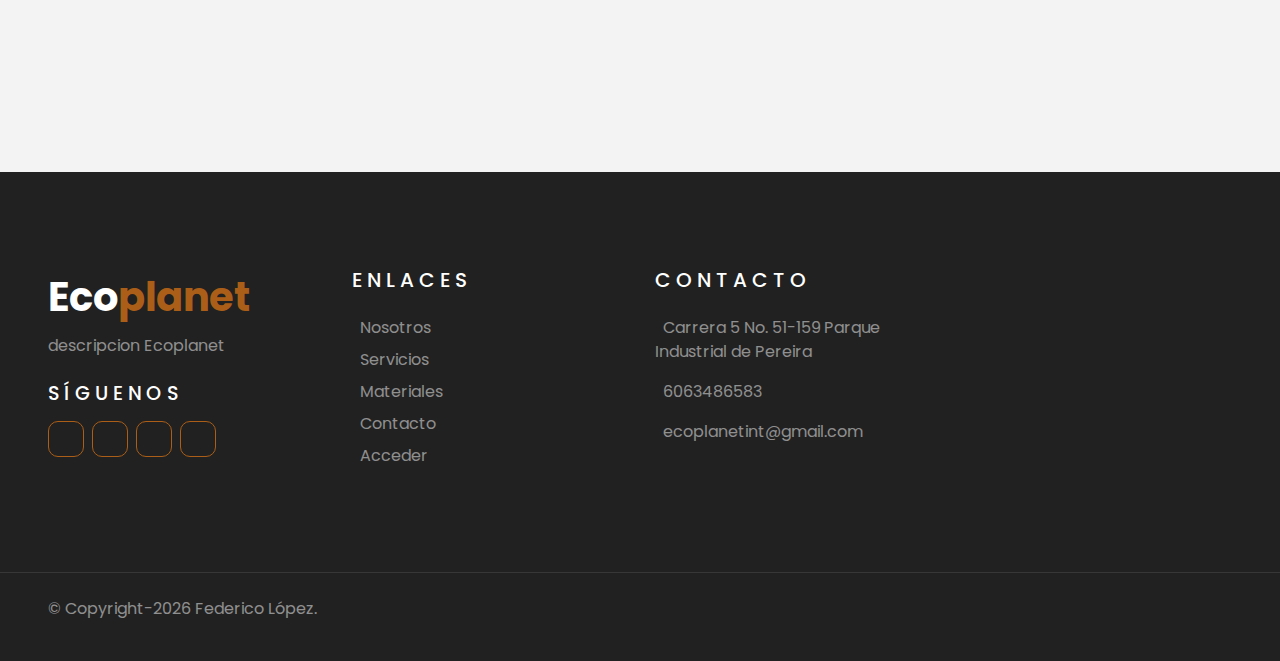
==== commit 66c1037d: "update" ====
--- a/index.html
+++ b/index.html
@@ -10,11 +10,11 @@
     <meta content="Empresa de reciclaje, Ecoplanet, Gestión sostenible de residuos, Soluciones ambientales, Servicios de reciclaje de desechos, Reciclaje, eco-amigable, Materiales reciclados, Proceso de reciclaje, Reducción de residuos, Iniciativas verdes, Programas de reciclaje, Recolección de residuos, Centro de reciclaje, Soluciones eco-conscientes, Tecnología de reciclaje, Economía circular, Soluciones de reciclaje, Prácticas eco-amigables, Recuperación de recursos, Administración ambiental, Desvío de residuos, Conciencia del reciclaje, Proyectos de reutilización creativa, Disposición responsable" name="keywords">
     <meta content="" name="description">
 
-    <link href="img/Ecoplanet_Favicon.ico.png" rel="icon">
+    <link href="/static/img/Ecoplanet_Favicon.ico.png" rel="icon">
     <link rel="preconnect" href="https://fonts.gstatic.com">
     <link href="https://fonts.googleapis.com/css2?family=Poppins:wght@400;500;600;700&display=swap" rel="stylesheet"> 
     <link rel="stylesheet" href="https://cdnjs.cloudflare.com/ajax/libs/font-awesome/6.5.0/css/all.min.css" integrity="sha512-Avb2QiuDEEvB4bZJYdft2mNjVShBftLdPG8FJ0V7irTLQ8Uo0qcPxh4Plq7G5tGm0rU+1SPhVotteLpBERwTkw==" crossorigin="anonymous" referrerpolicy="no-referrer"/>
-    <link href="css/style.css" rel="stylesheet">
+    <link href="/static/css/style.css" rel="stylesheet">
 </head>
 
 <body>
@@ -23,18 +23,18 @@
         <div class="container-lg position-relative p-0 px-lg-3" style="z-index: 9;">
             <nav class="navbar navbar-expand-lg bg-light navbar-light shadow-lg py-3 py-lg-0 pl-3 pl-lg-5">
                 <a href="index.html" class="navbar-brand">
-                    <img src="./img/logo.jpg" id="logo" class="ml-4" style="width: 130px; height: 90px;" alt="">
+                    <img src="/static/img/logo.jpg" id="logo" class="ml-4" style="width: 130px; height: 90px;" alt="">
                 </a>
                 <button type="button" class="navbar-toggler" data-toggle="collapse" data-target="#navbarCollapse">
                     <span class="navbar-toggler-icon"></span>
                 </button>
                 <div class="collapse navbar-collapse justify-content-between px-3" id="navbarCollapse">
                     <div class="navbar-nav ml-auto py-0">
-                        <a href="about.html" class="nav-item nav-link">Nosotros</a>
-                        <a href="service.html" class="nav-item nav-link">Servicios</a>
-                        <a href="material.html" class="nav-item nav-link">Materiales</a>
-                        <a href="contact.html" class="nav-item nav-link">Contacto</a>
-                        <a href="acceso.html" class="nav-item nav-link">Acceder</a>
+                        <a href="/templates/about.html" class="nav-item nav-link">Nosotros</a>
+                        <a href="/templates/service.html" class="nav-item nav-link">Servicios</a>
+                        <a href="/templates/material.html" class="nav-item nav-link">Materiales</a>
+                        <a href="/templates/contact.html" class="nav-item nav-link">Contacto</a>
+                        <a href="/login/core/templates/acceso.html" class="nav-item nav-link">Acceder</a>
                     </div>
                 </div>
             </nav>
@@ -48,7 +48,7 @@
         <div id="header-carousel" class="carousel slide" data-ride="carousel">
             <div class="carousel-inner">
                 <div class="carousel-item active">
-                    <img class="w-100" src="img/carousel-1.jpg" alt="Image">
+                    <img class="w-100" src="/static/img/carousel-1.jpg" alt="Image">
                     <div class="carousel-caption d-flex flex-column align-items-center justify-content-center">
                         <div class="p-3" style="max-width: 900px;">
                             <h4 class="text-white text-uppercase mb-md-3">texto ejemplo</h4>
@@ -57,7 +57,7 @@
                     </div>
                 </div>
                 <div class="carousel-item">
-                    <img class="w-100" src="img/carousel-2.jpg" alt="Image">
+                    <img class="w-100" src="/static/img/carousel-2.jpg" alt="Image">
                     <div class="carousel-caption d-flex flex-column align-items-center justify-content-center">
                         <div class="p-3" style="max-width: 900px;">
                             <h4 class="text-white text-uppercase mb-md-3">texto ejemplo</h4>
@@ -89,7 +89,7 @@
                         <h6 class="text-primary text-uppercase" style="letter-spacing: 2px;">Sobre nosotros</h6><br>
                         <div class="row">
                             <div class="col-lg-6">
-                                <video src="img/vidEcoplanet.mp4" class="w-100" controls style="object-fit: cover;"></video>
+                                <video src="/static/img/vidEcoplanet.mp4" class="w-100" controls style="object-fit: cover;"></video>
                             </div>
                             <div class="col-lg-6" id="parrafo1">
                                 <p>Ecoplanet nace en 2018 como respuesta a la necesidad de concientizar a las empresas de la importancia que es incrementar la tasa de reciclaje en Colombia, generando empleos y activando la economía a través de la adecuada disposición de residuos.</p>
@@ -154,11 +154,11 @@
             <div class="col-lg-3 col-md-6 mb-5">
                 <h5 class="text-white text-uppercase mb-4" style="letter-spacing: 5px;">Enlaces</h5>
                 <div class="d-flex flex-column justify-content-start">
-                    <a class="text-white-50 mb-2" href="about.html"><i class="fa fa-angle-right mr-2"></i>Nosotros</a>
-                    <a class="text-white-50 mb-2" href="service.html"><i class="fa fa-angle-right mr-2"></i>Servicios</a>
-                    <a class="text-white-50 mb-2" href="material.html"><i class="fa fa-angle-right mr-2"></i>Materiales</a>
-                    <a class="text-white-50 mb-2" href="contact.html"><i class="fa fa-angle-right mr-2"></i>Contacto</a>
-                    <a class="text-white-50 mb-2" href="acceso.html"><i class="fa fa-angle-right mr-2"></i>Acceder</a>
+                    <a class="text-white-50 mb-2" href="/templates/about.html"><i class="fa fa-angle-right mr-2"></i>Nosotros</a>
+                    <a class="text-white-50 mb-2" href="/templates/service.html"><i class="fa fa-angle-right mr-2"></i>Servicios</a>
+                    <a class="text-white-50 mb-2" href="/templates/material.html"><i class="fa fa-angle-right mr-2"></i>Materiales</a>
+                    <a class="text-white-50 mb-2" href="/templates/contact.html"><i class="fa fa-angle-right mr-2"></i>Contacto</a>
+                    <a class="text-white-50 mb-2" href="/login/core/templates/acceso.html"><i class="fa fa-angle-right mr-2"></i>Acceder</a>
                 </div>
             </div>
             <div class="col-lg-3 col-md-6 mb-5">
@@ -186,14 +186,14 @@
     <!-- JavaScript Libraries -->
     <script src="https://code.jquery.com/jquery-3.4.1.min.js"></script>
     <script src="https://stackpath.bootstrapcdn.com/bootstrap/4.4.1/js/bootstrap.bundle.min.js"></script>
-    <script src="lib/easing/easing.min.js"></script>
+    <script src="/static/lib/easing/easing.min.js"></script>
 
     <!-- Contact Javascript File -->
-    <script src="mail/jqBootstrapValidation.min.js"></script>
-    <script src="mail/contact.js"></script>
+    <script src="/static/mail/jqBootstrapValidation.min.js"></script>
+    <script src="/static/mail/contact.js"></script>
 
     <!-- Template Javascript -->
-    <script src="js/main.js"></script>
+    <script src="/static/js/main.js"></script>
 </body>
 
 </html>--- a/static/css/style.css
+++ b/static/css/style.css
@@ -0,0 +1,6189 @@
+@import url("style-responsive.css");
+
+:root {
+  --blue: #007bff;
+  --indigo: #6610f2;
+  --purple: #6f42c1;
+  --pink: #e83e8c;
+  --red: #dc3545;
+  --orange: #fd7e14;
+  --yellow: #ffc107;
+  --green: #28a745;
+  --teal: #20c997;
+  --cyan: #17a2b8;
+  --white: #fff;
+  --gray: #6c757d;
+  --gray-dark: #343a40;
+  --primary: #7AB730;
+  --secondary: #f4faec;
+  --success: #28a745;
+  --info: #17a2b8;
+  --warning: #ffc107;
+  --danger: #dc3545;
+  --light: #FFFFFF;
+  --dark: #212121;
+  --breakpoint-xs: 0;
+  --breakpoint-sm: 576px;
+  --breakpoint-md: 768px;
+  --breakpoint-lg: 992px;
+  --breakpoint-xl: 1200px;
+  --font-family-sans-serif: "Poppins", sans-serif;
+  --font-family-monospace: SFMono-Regular, Menlo, Monaco, Consolas, "Liberation Mono", "Courier New", monospace;
+}
+
+*,
+*::before,
+*::after {
+  box-sizing: border-box;
+}
+
+html {
+  font-family: sans-serif;
+  line-height: 1.15;
+  -webkit-text-size-adjust: 100%;
+  -webkit-tap-highlight-color: rgba(0, 0, 0, 0);
+}
+
+article, aside, figcaption, figure, footer, header, hgroup, main, nav, section {
+  display: block;
+}
+
+body {
+  margin: 0;
+  font-family: "Poppins", sans-serif;
+  font-size: 1rem;
+  font-weight: 400;
+  line-height: 1.5;
+  color: #656565;
+  text-align: left;
+  background-color: #F3F3F3;
+}
+
+[tabindex="-1"]:focus:not(:focus-visible) {
+  outline: 0 !important;
+}
+
+hr {
+  box-sizing: content-box;
+  height: 0;
+  overflow: visible;
+}
+
+h1, h2, h3, h4, h5, h6 {
+  margin-top: 0;
+  margin-bottom: 0.5rem;
+}
+
+p {
+  margin-top: 0;
+  margin-bottom: 1rem;
+}
+
+abbr[title],
+abbr[data-original-title] {
+  text-decoration: underline;
+  text-decoration: underline dotted;
+  cursor: help;
+  border-bottom: 0;
+  text-decoration-skip-ink: none;
+}
+
+address {
+  margin-bottom: 1rem;
+  font-style: normal;
+  line-height: inherit;
+}
+
+ol,
+ul,
+dl {
+  margin-top: 0;
+  margin-bottom: 1rem;
+}
+
+ol ol,
+ul ul,
+ol ul,
+ul ol {
+  margin-bottom: 0;
+}
+
+dt {
+  font-weight: 700;
+}
+
+dd {
+  margin-bottom: .5rem;
+  margin-left: 0;
+}
+
+blockquote {
+  margin: 0 0 1rem;
+}
+
+b,
+strong {
+  font-weight: bolder;
+}
+
+small {
+  font-size: 80%;
+}
+
+sub,
+sup {
+  position: relative;
+  font-size: 75%;
+  line-height: 0;
+  vertical-align: baseline;
+}
+
+sub {
+  bottom: -.25em;
+}
+
+sup {
+  top: -.5em;
+}
+
+a {
+  color: #ab5e17;
+  text-decoration: none;
+  background-color: transparent;
+}
+
+a:hover {
+  color: #ab5e17;
+  text-decoration: underline;
+}
+
+a:not([href]):not([class]) {
+  color: inherit;
+  text-decoration: none;
+}
+
+a:not([href]):not([class]):hover {
+  color: inherit;
+  text-decoration: none;
+}
+
+pre,
+code,
+kbd,
+samp {
+  font-family: SFMono-Regular, Menlo, Monaco, Consolas, "Liberation Mono", "Courier New", monospace;
+  font-size: 1em;
+}
+
+pre {
+  margin-top: 0;
+  margin-bottom: 1rem;
+  overflow: auto;
+  -ms-overflow-style: scrollbar;
+}
+
+figure {
+  margin: 0 0 1rem;
+}
+
+svg {
+  overflow: hidden;
+  vertical-align: middle;
+}
+
+table {
+  border-collapse: collapse;
+}
+
+caption {
+  padding-top: 0.75rem;
+  padding-bottom: 0.75rem;
+  color: #6c757d;
+  text-align: left;
+  caption-side: bottom;
+}
+
+th {
+  text-align: inherit;
+  text-align: -webkit-match-parent;
+}
+
+label {
+  display: inline-block;
+  margin-bottom: 0.5rem;
+}
+
+button {
+  border-radius: 0;
+}
+
+button:focus {
+  outline: 1px dotted;
+  outline: 5px auto -webkit-focus-ring-color;
+}
+
+input,
+button,
+select,
+optgroup,
+textarea {
+  margin: 0;
+  font-family: inherit;
+  font-size: inherit;
+  line-height: inherit;
+}
+
+button,
+input {
+  overflow: visible;
+}
+
+button,
+select {
+  text-transform: none;
+}
+
+[role="button"] {
+  cursor: pointer;
+}
+
+select {
+  word-wrap: normal;
+}
+
+button,
+[type="button"],
+[type="reset"],
+[type="submit"] {
+  -webkit-appearance: button;
+}
+
+button:not(:disabled),
+[type="button"]:not(:disabled),
+[type="reset"]:not(:disabled),
+[type="submit"]:not(:disabled) {
+  cursor: pointer;
+}
+
+button::-moz-focus-inner,
+[type="button"]::-moz-focus-inner,
+[type="reset"]::-moz-focus-inner,
+[type="submit"]::-moz-focus-inner {
+  padding: 0;
+  border-style: none;
+}
+
+input[type="radio"],
+input[type="checkbox"] {
+  box-sizing: border-box;
+  padding: 0;
+}
+
+textarea {
+  overflow: auto;
+  resize: vertical;
+}
+
+fieldset {
+  min-width: 0;
+  padding: 0;
+  margin: 0;
+  border: 0;
+}
+
+legend {
+  display: block;
+  width: 100%;
+  max-width: 100%;
+  padding: 0;
+  margin-bottom: .5rem;
+  font-size: 1.5rem;
+  line-height: inherit;
+  color: inherit;
+  white-space: normal;
+}
+
+progress {
+  vertical-align: baseline;
+}
+
+[type="number"]::-webkit-inner-spin-button,
+[type="number"]::-webkit-outer-spin-button {
+  height: auto;
+}
+
+[type="search"] {
+  outline-offset: -2px;
+  -webkit-appearance: none;
+}
+
+[type="search"]::-webkit-search-decoration {
+  -webkit-appearance: none;
+}
+
+::-webkit-file-upload-button {
+  font: inherit;
+  -webkit-appearance: button;
+}
+
+output {
+  display: inline-block;
+}
+
+summary {
+  display: list-item;
+  cursor: pointer;
+}
+
+template {
+  display: none;
+}
+
+[hidden] {
+  display: none !important;
+}
+
+h1, h2, h3, h4, h5, h6,
+.h1, .h2, .h3, .h4, .h5, .h6 {
+  margin-bottom: 0.5rem;
+  font-weight: 500;
+  line-height: 1.2;
+  color: #212121;
+}
+
+h1, .h1 {
+  font-size: 2.5rem;
+}
+
+h2, .h2 {
+  font-size: 2rem;
+}
+
+h3, .h3 {
+  font-size: 1.75rem;
+}
+
+h4, .h4 {
+  font-size: 1.5rem;
+}
+
+h5, .h5 {
+  font-size: 1.25rem;
+}
+
+h6, .h6 {
+  font-size: 1.2rem;
+}
+
+.lead {
+  font-size: 1.25rem;
+  font-weight: 300;
+}
+
+.display-1 {
+  font-size: 6rem;
+  font-weight: 300;
+  line-height: 1.2;
+}
+
+
+
+.display-2 {
+  font-size: 5.5rem;
+  font-weight: 300;
+  line-height: 1.2;
+}
+
+
+
+.display-3 {
+  font-size: 4.5rem;
+  font-weight: 300;
+  line-height: 1.2;
+}
+
+
+
+.display-4 {
+  font-size: 3.5rem;
+  font-weight: 300;
+  line-height: 1.2;
+}
+
+
+
+hr {
+  margin-top: 1rem;
+  margin-bottom: 1rem;
+  border: 0;
+  border-top: 1px solid rgba(0, 0, 0, 0.1);
+}
+
+small,
+.small {
+  font-size: 80%;
+  font-weight: 400;
+}
+
+mark,
+.mark {
+  padding: 0.2em;
+  background-color: #fcf8e3;
+}
+
+.list-unstyled {
+  padding-left: 0;
+  list-style: none;
+}
+
+.list-inline {
+  padding-left: 0;
+  list-style: none;
+}
+
+.list-inline-item {
+  display: inline-block;
+}
+
+.list-inline-item:not(:last-child) {
+  margin-right: 0.5rem;
+}
+
+.initialism {
+  font-size: 90%;
+  text-transform: uppercase;
+}
+
+.blockquote {
+  margin-bottom: 1rem;
+  font-size: 1.25rem;
+}
+
+.blockquote-footer {
+  display: block;
+  font-size: 80%;
+  color: #6c757d;
+}
+
+.blockquote-footer::before {
+  content: "\2014\00A0";
+}
+
+.img-fluid {
+  max-width: 100%;
+  height: auto;
+}
+
+.img-thumbnail {
+  padding: 0.25rem;
+  background-color: #F3F3F3;
+  border: 1px solid #dee2e6;
+  max-width: 100%;
+  height: auto;
+}
+
+.figure {
+  display: inline-block;
+}
+
+.figure-img {
+  margin-bottom: 0.5rem;
+  line-height: 1;
+}
+
+.figure-caption {
+  font-size: 90%;
+  color: #6c757d;
+}
+
+code {
+  font-size: 87.5%;
+  color: #e83e8c;
+  word-wrap: break-word;
+}
+
+a > code {
+  color: inherit;
+}
+
+kbd {
+  padding: 0.2rem 0.4rem;
+  font-size: 87.5%;
+  color: #fff;
+  background-color: #212529;
+}
+
+kbd kbd {
+  padding: 0;
+  font-size: 100%;
+  font-weight: 700;
+}
+
+pre {
+  display: block;
+  font-size: 87.5%;
+  color: #212529;
+}
+
+pre code {
+  font-size: inherit;
+  color: inherit;
+  word-break: normal;
+}
+
+.pre-scrollable {
+  max-height: 340px;
+  overflow-y: scroll;
+}
+
+.container,
+.container-fluid,
+.container-sm,
+.container-md,
+.container-lg,
+.container-xl {
+  width: 100%;
+  padding-right: 15px;
+  padding-left: 15px;
+  margin-right: auto;
+  margin-left: auto;
+}
+
+.row {
+  display: flex;
+  flex-wrap: wrap;
+  margin-right: -15px;
+  margin-left: -15px;
+}
+
+.no-gutters {
+  margin-right: 0;
+  margin-left: 0;
+}
+
+.no-gutters > .col,
+.no-gutters > [class*="col-"] {
+  padding-right: 0;
+  padding-left: 0;
+}
+
+.col-1, .col-2, .col-3, .col-4, .col-5, .col-6, .col-7, .col-8, .col-9, .col-10, .col-11, .col-12, .col,
+.col-auto, .col-sm-1, .col-sm-2, .col-sm-3, .col-sm-4, .col-sm-5, .col-sm-6, .col-sm-7, .col-sm-8, .col-sm-9, .col-sm-10, .col-sm-11, .col-sm-12, .col-sm,
+.col-sm-auto, .col-md-1, .col-md-2, .col-md-3, .col-md-4, .col-md-5, .col-md-6, .col-md-7, .col-md-8, .col-md-9, .col-md-10, .col-md-11, .col-md-12, .col-md,
+.col-md-auto, .col-lg-1, .col-lg-2, .col-lg-3, .col-lg-4, .col-lg-5, .col-lg-6, .col-lg-7, .col-lg-8, .col-lg-9, .col-lg-10, .col-lg-11, .col-lg-12, .col-lg,
+.col-lg-auto, .col-xl-1, .col-xl-2, .col-xl-3, .col-xl-4, .col-xl-5, .col-xl-6, .col-xl-7, .col-xl-8, .col-xl-9, .col-xl-10, .col-xl-11, .col-xl-12, .col-xl,
+.col-xl-auto {
+  position: relative;
+  width: 100%;
+  padding-right: 15px;
+  padding-left: 15px;
+}
+
+.col {
+  flex-basis: 0;
+  flex-grow: 1;
+  max-width: 100%;
+}
+
+.row-cols-1 > * {
+  flex: 0 0 100%;
+  max-width: 100%;
+}
+
+.row-cols-2 > * {
+  flex: 0 0 50%;
+  max-width: 50%;
+}
+
+.row-cols-3 > * {
+  flex: 0 0 33.33333%;
+  max-width: 33.33333%;
+}
+
+.row-cols-4 > * {
+  flex: 0 0 25%;
+  max-width: 25%;
+}
+
+.row-cols-5 > * {
+  flex: 0 0 20%;
+  max-width: 20%;
+}
+
+.row-cols-6 > * {
+  flex: 0 0 16.66667%;
+  max-width: 16.66667%;
+}
+
+.col-auto {
+  flex: 0 0 auto;
+  width: auto;
+  max-width: 100%;
+}
+
+.col-1 {
+  flex: 0 0 8.33333%;
+  max-width: 8.33333%;
+}
+
+.col-2 {
+  flex: 0 0 16.66667%;
+  max-width: 16.66667%;
+}
+
+.col-3 {
+  flex: 0 0 25%;
+  max-width: 25%;
+}
+
+.col-4 {
+  flex: 0 0 33.33333%;
+  max-width: 33.33333%;
+}
+
+.col-5 {
+  flex: 0 0 41.66667%;
+  max-width: 41.66667%;
+}
+
+.col-6 {
+  flex: 0 0 50%;
+  max-width: 50%;
+}
+
+.col-7 {
+  flex: 0 0 58.33333%;
+  max-width: 58.33333%;
+}
+
+.col-8 {
+  flex: 0 0 66.66667%;
+  max-width: 66.66667%;
+}
+
+.col-9 {
+  flex: 0 0 75%;
+  max-width: 75%;
+}
+
+.col-10 {
+  flex: 0 0 83.33333%;
+  max-width: 83.33333%;
+}
+
+.col-11 {
+  flex: 0 0 91.66667%;
+  max-width: 91.66667%;
+}
+
+.col-12 {
+  flex: 0 0 100%;
+  max-width: 100%;
+}
+
+.order-first {
+  order: -1;
+}
+
+.order-last {
+  order: 13;
+}
+
+.order-0 {
+  order: 0;
+}
+
+.order-1 {
+  order: 1;
+}
+
+.order-2 {
+  order: 2;
+}
+
+.order-3 {
+  order: 3;
+}
+
+.order-4 {
+  order: 4;
+}
+
+.order-5 {
+  order: 5;
+}
+
+.order-6 {
+  order: 6;
+}
+
+.order-7 {
+  order: 7;
+}
+
+.order-8 {
+  order: 8;
+}
+
+.order-9 {
+  order: 9;
+}
+
+.order-10 {
+  order: 10;
+}
+
+.order-11 {
+  order: 11;
+}
+
+.order-12 {
+  order: 12;
+}
+
+.offset-1 {
+  margin-left: 8.33333%;
+}
+
+.offset-2 {
+  margin-left: 16.66667%;
+}
+
+.offset-3 {
+  margin-left: 25%;
+}
+
+.offset-4 {
+  margin-left: 33.33333%;
+}
+
+.offset-5 {
+  margin-left: 41.66667%;
+}
+
+.offset-6 {
+  margin-left: 50%;
+}
+
+.offset-7 {
+  margin-left: 58.33333%;
+}
+
+.offset-8 {
+  margin-left: 66.66667%;
+}
+
+.offset-9 {
+  margin-left: 75%;
+}
+
+.offset-10 {
+  margin-left: 83.33333%;
+}
+
+.offset-11 {
+  margin-left: 91.66667%;
+}
+
+.table {
+  width: 100%;
+  margin-bottom: 1rem;
+  color: #656565;
+}
+
+.table th,
+.table td {
+  padding: 0.75rem;
+  vertical-align: top;
+  border-top: 1px solid #dee2e6;
+}
+
+.table thead th {
+  vertical-align: bottom;
+  border-bottom: 2px solid #dee2e6;
+}
+
+.table tbody + tbody {
+  border-top: 2px solid #dee2e6;
+}
+
+.table-sm th,
+.table-sm td {
+  padding: 0.3rem;
+}
+
+.table-bordered {
+  border: 1px solid #dee2e6;
+}
+
+.table-bordered th,
+.table-bordered td {
+  border: 1px solid #dee2e6;
+}
+
+.table-bordered thead th,
+.table-bordered thead td {
+  border-bottom-width: 2px;
+}
+
+.table-borderless th,
+.table-borderless td,
+.table-borderless thead th,
+.table-borderless tbody + tbody {
+  border: 0;
+}
+
+.table-striped tbody tr:nth-of-type(odd) {
+  background-color: rgba(0, 0, 0, 0.05);
+}
+
+.table-hover tbody tr:hover {
+  color: #656565;
+  background-color: rgba(0, 0, 0, 0.075);
+}
+
+.table-primary,
+.table-primary > th,
+.table-primary > td {
+  background-color: #daebc5;
+}
+
+.table-primary th,
+.table-primary td,
+.table-primary thead th,
+.table-primary tbody + tbody {
+  border-color: #bada93;
+}
+
+.table-hover .table-primary:hover {
+  background-color: #cee4b2;
+}
+
+.table-hover .table-primary:hover > td,
+.table-hover .table-primary:hover > th {
+  background-color: #cee4b2;
+}
+
+.table-secondary,
+.table-secondary > th,
+.table-secondary > td {
+  background-color: #fcfefa;
+}
+
+.table-secondary th,
+.table-secondary td,
+.table-secondary thead th,
+.table-secondary tbody + tbody {
+  border-color: #f9fcf5;
+}
+
+.table-hover .table-secondary:hover {
+  background-color: #effae5;
+}
+
+.table-hover .table-secondary:hover > td,
+.table-hover .table-secondary:hover > th {
+  background-color: #effae5;
+}
+
+.table-success,
+.table-success > th,
+.table-success > td {
+  background-color: #ab5e17;
+}
+
+.table-success th,
+.table-success td,
+.table-success thead th,
+.table-success tbody + tbody {
+  border-color: #ab5e17;
+}
+
+.table-hover .table-success:hover {
+  background-color: #ab5e17;
+}
+
+.table-hover .table-success:hover > td,
+.table-hover .table-success:hover > th {
+  background-color: #ab5e17;
+}
+
+.table-info,
+.table-info > th,
+.table-info > td {
+  background-color: #ab5e17;
+}
+
+.table-info th,
+.table-info td,
+.table-info thead th,
+.table-info tbody + tbody {
+  border-color: #ab5e17;
+}
+
+.table-hover .table-info:hover {
+  background-color: #ab5e17;
+}
+
+.table-hover .table-info:hover > td,
+.table-hover .table-info:hover > th {
+  background-color: #ab5e17;
+}
+
+.table-warning,
+.table-warning > th,
+.table-warning > td {
+  background-color: #ffeeba;
+}
+
+.table-warning th,
+.table-warning td,
+.table-warning thead th,
+.table-warning tbody + tbody {
+  border-color: #ffdf7e;
+}
+
+.table-hover .table-warning:hover {
+  background-color: #ffe8a1;
+}
+
+.table-hover .table-warning:hover > td,
+.table-hover .table-warning:hover > th {
+  background-color: #ffe8a1;
+}
+
+.table-danger,
+.table-danger > th,
+.table-danger > td {
+  background-color: #f5c6cb;
+}
+
+.table-danger th,
+.table-danger td,
+.table-danger thead th,
+.table-danger tbody + tbody {
+  border-color: #ed969e;
+}
+
+.table-hover .table-danger:hover {
+  background-color: #f1b0b7;
+}
+
+.table-hover .table-danger:hover > td,
+.table-hover .table-danger:hover > th {
+  background-color: #f1b0b7;
+}
+
+.table-light,
+.table-light > th,
+.table-light > td {
+  background-color: white;
+}
+
+.table-light th,
+.table-light td,
+.table-light thead th,
+.table-light tbody + tbody {
+  border-color: white;
+}
+
+.table-hover .table-light:hover {
+  background-color: #f2f2f2;
+}
+
+.table-hover .table-light:hover > td,
+.table-hover .table-light:hover > th {
+  background-color: #f2f2f2;
+}
+
+.table-dark,
+.table-dark > th,
+.table-dark > td {
+  background-color: #c1c1c1;
+}
+
+.table-dark th,
+.table-dark td,
+.table-dark thead th,
+.table-dark tbody + tbody {
+  border-color: #8c8c8c;
+}
+
+.table-hover .table-dark:hover {
+  background-color: #b4b4b4;
+}
+
+.table-hover .table-dark:hover > td,
+.table-hover .table-dark:hover > th {
+  background-color: #b4b4b4;
+}
+
+.table-active,
+.table-active > th,
+.table-active > td {
+  background-color: rgba(0, 0, 0, 0.075);
+}
+
+.table-hover .table-active:hover {
+  background-color: rgba(0, 0, 0, 0.075);
+}
+
+.table-hover .table-active:hover > td,
+.table-hover .table-active:hover > th {
+  background-color: rgba(0, 0, 0, 0.075);
+}
+
+.table .thead-dark th {
+  color: #fff;
+  background-color: #343a40;
+  border-color: #454d55;
+}
+
+.table .thead-light th {
+  color: #495057;
+  background-color: #e9ecef;
+  border-color: #dee2e6;
+}
+
+.table-dark {
+  color: #fff;
+  background-color: #343a40;
+}
+
+.table-dark th,
+.table-dark td,
+.table-dark thead th {
+  border-color: #454d55;
+}
+
+.table-dark.table-bordered {
+  border: 0;
+}
+
+.table-dark.table-striped tbody tr:nth-of-type(odd) {
+  background-color: rgba(255, 255, 255, 0.05);
+}
+
+.table-dark.table-hover tbody tr:hover {
+  color: #fff;
+  background-color: rgba(255, 255, 255, 0.075);
+}
+
+
+
+.table-responsive {
+  display: block;
+  width: 100%;
+  overflow-x: auto;
+  -webkit-overflow-scrolling: touch;
+}
+
+.table-responsive > .table-bordered {
+  border: 0;
+}
+
+.form-control {
+  display: block;
+  width: 100%;
+  height: calc(1.5em + 0.75rem + 2px);
+  padding: 0.375rem 0.75rem;
+  font-size: 1rem;
+  font-weight: 400;
+  line-height: 1.5;
+  color: #495057;
+  background-color: #fff;
+  background-clip: padding-box;
+  border: 1px solid #ced4da;
+  border-radius: 0;
+  transition: border-color 0.15s ease-in-out, box-shadow 0.15s ease-in-out;
+}
+
+
+
+.form-control::-ms-expand {
+  background-color: transparent;
+  border: 0;
+}
+
+.form-control:-moz-focusring {
+  color: transparent;
+  text-shadow: 0 0 0 #495057;
+}
+
+.form-control:focus {
+  color: #495057;
+  background-color: #fff;
+  border-color: #ab5e17;
+  outline: 0;
+  box-shadow: 0 0 0 0.2rem rgba(171,94,23);
+}
+
+.form-control::placeholder {
+  color: #6c757d;
+  opacity: 1;
+}
+
+.form-control:disabled, .form-control[readonly] {
+  background-color: #e9ecef;
+  opacity: 1;
+}
+
+input[type="date"].form-control,
+input[type="time"].form-control,
+input[type="datetime-local"].form-control,
+input[type="month"].form-control {
+  appearance: none;
+}
+
+select.form-control:focus::-ms-value {
+  color: #495057;
+  background-color: #fff;
+}
+
+.form-control-file,
+.form-control-range {
+  display: block;
+  width: 100%;
+}
+
+.col-form-label {
+  padding-top: calc(0.375rem + 1px);
+  padding-bottom: calc(0.375rem + 1px);
+  margin-bottom: 0;
+  font-size: inherit;
+  line-height: 1.5;
+}
+
+.col-form-label-lg {
+  padding-top: calc(0.5rem + 1px);
+  padding-bottom: calc(0.5rem + 1px);
+  font-size: 1.25rem;
+  line-height: 1.5;
+}
+
+.col-form-label-sm {
+  padding-top: calc(0.25rem + 1px);
+  padding-bottom: calc(0.25rem + 1px);
+  font-size: 0.875rem;
+  line-height: 1.5;
+}
+
+.form-control-plaintext {
+  display: block;
+  width: 100%;
+  padding: 0.375rem 0;
+  margin-bottom: 0;
+  font-size: 1rem;
+  line-height: 1.5;
+  color: #656565;
+  background-color: transparent;
+  border: solid transparent;
+  border-width: 1px 0;
+}
+
+.form-control-plaintext.form-control-sm, .form-control-plaintext.form-control-lg {
+  padding-right: 0;
+  padding-left: 0;
+}
+
+.form-control-sm {
+  height: calc(1.5em + 0.5rem + 2px);
+  padding: 0.25rem 0.5rem;
+  font-size: 0.875rem;
+  line-height: 1.5;
+}
+
+.form-control-lg {
+  height: calc(1.5em + 1rem + 2px);
+  padding: 0.5rem 1rem;
+  font-size: 1.25rem;
+  line-height: 1.5;
+}
+
+select.form-control[size], select.form-control[multiple] {
+  height: auto;
+}
+
+textarea.form-control {
+  height: auto;
+}
+
+.form-group {
+  margin-bottom: 1rem;
+}
+
+.form-text {
+  display: block;
+  margin-top: 0.25rem;
+}
+
+.form-row {
+  display: flex;
+  flex-wrap: wrap;
+  margin-right: -5px;
+  margin-left: -5px;
+}
+
+.form-row > .col,
+.form-row > [class*="col-"] {
+  padding-right: 5px;
+  padding-left: 5px;
+}
+
+.form-check {
+  position: relative;
+  display: block;
+  padding-left: 1.25rem;
+}
+
+.form-check-input {
+  position: absolute;
+  margin-top: 0.3rem;
+  margin-left: -1.25rem;
+}
+
+.form-check-input[disabled] ~ .form-check-label,
+.form-check-input:disabled ~ .form-check-label {
+  color: #6c757d;
+}
+
+.form-check-label {
+  margin-bottom: 0;
+}
+
+.form-check-inline {
+  display: inline-flex;
+  align-items: center;
+  padding-left: 0;
+  margin-right: 0.75rem;
+}
+
+.form-check-inline .form-check-input {
+  position: static;
+  margin-top: 0;
+  margin-right: 0.3125rem;
+  margin-left: 0;
+}
+
+.valid-feedback {
+  display: none;
+  width: 100%;
+  margin-top: 0.25rem;
+  font-size: 80%;
+  color: #ab5e17;
+}
+
+.valid-tooltip {
+  position: absolute;
+  top: 100%;
+  left: 0;
+  z-index: 5;
+  display: none;
+  max-width: 100%;
+  padding: 0.25rem 0.5rem;
+  margin-top: .1rem;
+  font-size: 0.875rem;
+  line-height: 1.5;
+  color: #fff;
+  background-color: #ab5e17;
+}
+
+.was-validated :valid ~ .valid-feedback,
+.was-validated :valid ~ .valid-tooltip,
+.is-valid ~ .valid-feedback,
+.is-valid ~ .valid-tooltip {
+  display: block;
+}
+
+.was-validated .form-control:valid, .form-control.is-valid {
+  border-color: #379cc9;
+  padding-right: calc(1.5em + 0.75rem);
+  background-image: url("data:image/svg+xml,%3csvg xmlns='http://www.w3.org/2000/svg' width='8' height='8' viewBox='0 0 8 8'%3e%3cpath fill='%2328a745' d='M2.3 6.73L.6 4.53c-.4-1.04.46-1.4 1.1-.8l1.1 1.4 3.4-3.8c.6-.63 1.6-.27 1.2.7l-4 4.6c-.43.5-.8.4-1.1.1z'/%3e%3c/svg%3e");
+  background-repeat: no-repeat;
+  background-position: right calc(0.375em + 0.1875rem) center;
+  background-size: calc(0.75em + 0.375rem) calc(0.75em + 0.375rem);
+}
+
+.was-validated .form-control:valid:focus, .form-control.is-valid:focus {
+  border-color: #ab5e17;
+  box-shadow: 0 0 0 0.2rem rgba(40, 98, 165, 0.25);
+}
+
+.was-validated textarea.form-control:valid, textarea.form-control.is-valid {
+  padding-right: calc(1.5em + 0.75rem);
+  background-position: top calc(0.375em + 0.1875rem) right calc(0.375em + 0.1875rem);
+}
+
+.was-validated .custom-select:valid, .custom-select.is-valid {
+  border-color: #ab5e17;
+  padding-right: calc(0.75em + 2.3125rem);
+  background: url("data:image/svg+xml,%3csvg xmlns='http://www.w3.org/2000/svg' width='4' height='5' viewBox='0 0 4 5'%3e%3cpath fill='%23343a40' d='M2 0L0 2h4zm0 5L0 3h4z'/%3e%3c/svg%3e") no-repeat right 0.75rem center/8px 10px, url("data:image/svg+xml,%3csvg xmlns='http://www.w3.org/2000/svg' width='8' height='8' viewBox='0 0 8 8'%3e%3cpath fill='%2328a745' d='M2.3 6.73L.6 4.53c-.4-1.04.46-1.4 1.1-.8l1.1 1.4 3.4-3.8c.6-.63 1.6-.27 1.2.7l-4 4.6c-.43.5-.8.4-1.1.1z'/%3e%3c/svg%3e") #fff no-repeat center right 1.75rem/calc(0.75em + 0.375rem) calc(0.75em + 0.375rem);
+}
+
+.was-validated .custom-select:valid:focus, .custom-select.is-valid:focus {
+  border-color: #ab5e17;
+  box-shadow: 0 0 0 0.2rem rgba(40, 131, 167, 0.25);
+}
+
+.was-validated .form-check-input:valid ~ .form-check-label, .form-check-input.is-valid ~ .form-check-label {
+  color: #ab5e17;
+}
+
+.was-validated .form-check-input:valid ~ .valid-feedback,
+.was-validated .form-check-input:valid ~ .valid-tooltip, .form-check-input.is-valid ~ .valid-feedback,
+.form-check-input.is-valid ~ .valid-tooltip {
+  display: block;
+}
+
+.was-validated .custom-control-input:valid ~ .custom-control-label, .custom-control-input.is-valid ~ .custom-control-label {
+  color: #ab5e17;
+}
+
+.was-validated .custom-control-input:valid ~ .custom-control-label::before, .custom-control-input.is-valid ~ .custom-control-label::before {
+  border-color: #ab5e17;
+}
+
+.was-validated .custom-control-input:valid:checked ~ .custom-control-label::before, .custom-control-input.is-valid:checked ~ .custom-control-label::before {
+  border-color: #ab5e17;
+  background-color: #ab5e17;
+}
+
+.was-validated .custom-control-input:valid:focus ~ .custom-control-label::before, .custom-control-input.is-valid:focus ~ .custom-control-label::before {
+  box-shadow: 0 0 0 0.2rem rgba(38, 96, 161, 0.25);
+}
+
+.was-validated .custom-control-input:valid:focus:not(:checked) ~ .custom-control-label::before, .custom-control-input.is-valid:focus:not(:checked) ~ .custom-control-label::before {
+  border-color: #379cc9;
+}
+
+.was-validated .custom-file-input:valid ~ .custom-file-label, .custom-file-input.is-valid ~ .custom-file-label {
+  border-color: #ab5e17;
+}
+
+.was-validated .custom-file-input:valid:focus ~ .custom-file-label, .custom-file-input.is-valid:focus ~ .custom-file-label {
+  border-color: #ab5e17;
+  box-shadow: 0 0 0 0.2rem rgba(40, 99, 167, 0.25);
+}
+
+.invalid-feedback {
+  display: none;
+  width: 100%;
+  margin-top: 0.25rem;
+  font-size: 80%;
+  color: #dc3545;
+}
+
+.invalid-tooltip {
+  position: absolute;
+  top: 100%;
+  left: 0;
+  z-index: 5;
+  display: none;
+  max-width: 100%;
+  padding: 0.25rem 0.5rem;
+  margin-top: .1rem;
+  font-size: 0.875rem;
+  line-height: 1.5;
+  color: #fff;
+  background-color: rgba(220, 53, 69, 0.9);
+}
+
+.was-validated :invalid ~ .invalid-feedback,
+.was-validated :invalid ~ .invalid-tooltip,
+.is-invalid ~ .invalid-feedback,
+.is-invalid ~ .invalid-tooltip {
+  display: block;
+}
+
+.was-validated .form-control:invalid, .form-control.is-invalid {
+  border-color: #dc3545;
+  padding-right: calc(1.5em + 0.75rem);
+  background-image: url("data:image/svg+xml,%3csvg xmlns='http://www.w3.org/2000/svg' width='12' height='12' fill='none' stroke='%23dc3545' viewBox='0 0 12 12'%3e%3ccircle cx='6' cy='6' r='4.5'/%3e%3cpath stroke-linejoin='round' d='M5.8 3.6h.4L6 6.5z'/%3e%3ccircle cx='6' cy='8.2' r='.6' fill='%23dc3545' stroke='none'/%3e%3c/svg%3e");
+  background-repeat: no-repeat;
+  background-position: right calc(0.375em + 0.1875rem) center;
+  background-size: calc(0.75em + 0.375rem) calc(0.75em + 0.375rem);
+}
+
+.was-validated .form-control:invalid:focus, .form-control.is-invalid:focus {
+  border-color: #dc3545;
+  box-shadow: 0 0 0 0.2rem rgba(220, 53, 69, 0.25);
+}
+
+.was-validated textarea.form-control:invalid, textarea.form-control.is-invalid {
+  padding-right: calc(1.5em + 0.75rem);
+  background-position: top calc(0.375em + 0.1875rem) right calc(0.375em + 0.1875rem);
+}
+
+.was-validated .custom-select:invalid, .custom-select.is-invalid {
+  border-color: #dc3545;
+  padding-right: calc(0.75em + 2.3125rem);
+  background: url("data:image/svg+xml,%3csvg xmlns='http://www.w3.org/2000/svg' width='4' height='5' viewBox='0 0 4 5'%3e%3cpath fill='%23343a40' d='M2 0L0 2h4zm0 5L0 3h4z'/%3e%3c/svg%3e") no-repeat right 0.75rem center/8px 10px, url("data:image/svg+xml,%3csvg xmlns='http://www.w3.org/2000/svg' width='12' height='12' fill='none' stroke='%23dc3545' viewBox='0 0 12 12'%3e%3ccircle cx='6' cy='6' r='4.5'/%3e%3cpath stroke-linejoin='round' d='M5.8 3.6h.4L6 6.5z'/%3e%3ccircle cx='6' cy='8.2' r='.6' fill='%23dc3545' stroke='none'/%3e%3c/svg%3e") #fff no-repeat center right 1.75rem/calc(0.75em + 0.375rem) calc(0.75em + 0.375rem);
+}
+
+.was-validated .custom-select:invalid:focus, .custom-select.is-invalid:focus {
+  border-color: #dc3545;
+  box-shadow: 0 0 0 0.2rem rgba(220, 53, 69, 0.25);
+}
+
+.was-validated .form-check-input:invalid ~ .form-check-label, .form-check-input.is-invalid ~ .form-check-label {
+  color: #dc3545;
+}
+
+.was-validated .form-check-input:invalid ~ .invalid-feedback,
+.was-validated .form-check-input:invalid ~ .invalid-tooltip, .form-check-input.is-invalid ~ .invalid-feedback,
+.form-check-input.is-invalid ~ .invalid-tooltip {
+  display: block;
+}
+
+.was-validated .custom-control-input:invalid ~ .custom-control-label, .custom-control-input.is-invalid ~ .custom-control-label {
+  color: #dc3545;
+}
+
+.was-validated .custom-control-input:invalid ~ .custom-control-label::before, .custom-control-input.is-invalid ~ .custom-control-label::before {
+  border-color: #dc3545;
+}
+
+.was-validated .custom-control-input:invalid:checked ~ .custom-control-label::before, .custom-control-input.is-invalid:checked ~ .custom-control-label::before {
+  border-color: #e4606d;
+  background-color: #e4606d;
+}
+
+.was-validated .custom-control-input:invalid:focus ~ .custom-control-label::before, .custom-control-input.is-invalid:focus ~ .custom-control-label::before {
+  box-shadow: 0 0 0 0.2rem rgba(220, 53, 69, 0.25);
+}
+
+.was-validated .custom-control-input:invalid:focus:not(:checked) ~ .custom-control-label::before, .custom-control-input.is-invalid:focus:not(:checked) ~ .custom-control-label::before {
+  border-color: #dc3545;
+}
+
+.was-validated .custom-file-input:invalid ~ .custom-file-label, .custom-file-input.is-invalid ~ .custom-file-label {
+  border-color: #dc3545;
+}
+
+.was-validated .custom-file-input:invalid:focus ~ .custom-file-label, .custom-file-input.is-invalid:focus ~ .custom-file-label {
+  border-color: #dc3545;
+  box-shadow: 0 0 0 0.2rem rgba(220, 53, 69, 0.25);
+}
+
+.form-inline {
+  display: flex;
+  flex-flow: row wrap;
+  align-items: center;
+}
+
+.form-inline .form-check {
+  width: 100%;
+}
+
+
+
+.btn {
+  display: inline-block;
+  font-weight: 400;
+  color: #656565;
+  text-align: center;
+  vertical-align: middle;
+  user-select: none;
+  background-color: transparent;
+  border: 1px solid transparent;
+  padding: 0.375rem 0.75rem;
+  font-size: 1rem;
+  line-height: 1.5;
+  border-radius: 0;
+  transition: color 0.15s ease-in-out, background-color 0.15s ease-in-out, border-color 0.15s ease-in-out, box-shadow 0.15s ease-in-out;
+}
+
+
+
+.btn:hover {
+  color: #656565;
+  text-decoration: none;
+}
+
+.btn:focus, .btn.focus {
+  outline: 0;
+  box-shadow: 0 0 0 0.2rem rgb(207, 155, 106);
+}
+
+.btn.disabled, .btn:disabled {
+  opacity: 0.65;
+}
+
+.btn:not(:disabled):not(.disabled) {
+  cursor: pointer;
+}
+
+a.btn.disabled,
+fieldset:disabled a.btn {
+  pointer-events: none;
+}
+
+.btn-primary {
+  color: #fff;
+  background-color: #ab5e17;
+  border-color: #ab5e17;
+}
+
+.btn-primary:hover {
+  color: #fff;
+  background-color: #ab5e17;
+  border-color: #ab5e17;
+}
+
+.btn-primary:focus, .btn-primary.focus {
+  color: #fff;
+  background-color: #ab5e17;
+  border-color: #ab5e17;
+  box-shadow: 0 0 0 0.2rem rgb(207, 155, 106);
+}
+
+.btn-primary.disabled, .btn-primary:disabled {
+  color: #fff;
+  background-color: #ab5e17;
+  border-color: #ab5e17;
+}
+
+.btn-primary:not(:disabled):not(.disabled):active, .btn-primary:not(:disabled):not(.disabled).active,
+.show > .btn-primary.dropdown-toggle {
+  color: #fff;
+  background-color: #ab5e17;
+  border-color: #ab5e17;
+}
+
+.btn-primary:not(:disabled):not(.disabled):active:focus, .btn-primary:not(:disabled):not(.disabled).active:focus,
+.show > .btn-primary.dropdown-toggle:focus {
+  box-shadow: 0 0 0 0.2rem rgb(207, 155, 106);
+}
+
+.btn-secondary {
+  color: #212529;
+  background-color: #f4faec;
+  border-color: #f4faec;
+}
+
+.btn-secondary:hover {
+  color: #212529;
+  background-color: #e2f2ce;
+  border-color: #dcefc4;
+}
+
+.btn-secondary:focus, .btn-secondary.focus {
+  color: #212529;
+  background-color: #e2f2ce;
+  border-color: #dcefc4;
+  box-shadow: 0 0 0 0.2rem rgba(212, 218, 207, 0.5);
+}
+
+.btn-secondary.disabled, .btn-secondary:disabled {
+  color: #212529;
+  background-color: #f4faec;
+  border-color: #f4faec;
+}
+
+.btn-secondary:not(:disabled):not(.disabled):active, .btn-secondary:not(:disabled):not(.disabled).active,
+.show > .btn-secondary.dropdown-toggle {
+  color: #212529;
+  background-color: #dcefc4;
+  border-color: #d6edb9;
+}
+
+.btn-secondary:not(:disabled):not(.disabled):active:focus, .btn-secondary:not(:disabled):not(.disabled).active:focus,
+.show > .btn-secondary.dropdown-toggle:focus {
+  box-shadow: 0 0 0 0.2rem rgba(212, 218, 207, 0.5);
+}
+
+.btn-success {
+  color: #fff;
+  background-color: #ab5e17;
+  border-color: #ab5e17;
+}
+
+.btn-success:hover {
+  color: #fff;
+  background-color: #ab5e17;
+  border-color: #ab5e17;
+}
+
+.btn-success:focus, .btn-success.focus {
+  color: #fff;
+  background-color: #2a97aa;
+  border-color: #2a97aa;
+  box-shadow: 0 0 0 0.2rem rgba(72, 137, 180, 0.5);
+}
+
+.btn-success.disabled, .btn-success:disabled {
+  color: #fff;
+  background-color: #2a97aa;
+  border-color: #2a97aa;
+}
+
+.btn-success:not(:disabled):not(.disabled):active, .btn-success:not(:disabled):not(.disabled).active,
+.show > .btn-success.dropdown-toggle {
+  color: #fff;
+  background-color: #2a97aa;
+  border-color: #2a97aa;
+}
+
+.btn-success:not(:disabled):not(.disabled):active:focus, .btn-success:not(:disabled):not(.disabled).active:focus,
+.show > .btn-success.dropdown-toggle:focus {
+  box-shadow: 0 0 0 0.2rem rgba(48, 129, 183, 0.25);
+}
+
+.btn-info {
+  color: #fff;
+  background-color: #17a2b8;
+  border-color: #17a2b8;
+}
+
+.btn-info:hover {
+  color: #fff;
+  background-color: #ab5e17;
+  border-color: #ab5e17;
+}
+
+.btn-info:focus, .btn-info.focus {
+  color: #fff;
+  background-color: #ab5e17;
+  border-color: #ab5e17;
+  box-shadow: 0 0 0 0.2rem rgba(48, 129, 183, 0.25);
+}
+
+.btn-info.disabled, .btn-info:disabled {
+  color: #fff;
+  background-color: #17a2b8;
+  border-color: #17a2b8;
+}
+
+.btn-info:not(:disabled):not(.disabled):active, .btn-info:not(:disabled):not(.disabled).active,
+.show > .btn-info.dropdown-toggle {
+  color: #fff;
+  background-color: #117a8b;
+  border-color: #10707f;
+}
+
+.btn-info:not(:disabled):not(.disabled):active:focus, .btn-info:not(:disabled):not(.disabled).active:focus,
+.show > .btn-info.dropdown-toggle:focus {
+  box-shadow: 0 0 0 0.2rem rgba(48, 129, 183, 0.25);
+}
+
+.btn-warning {
+  color: #212529;
+  background-color: #ffc107;
+  border-color: #ffc107;
+}
+
+.btn-warning:hover {
+  color: #212529;
+  background-color: #e0a800;
+  border-color: #d39e00;
+}
+
+.btn-warning:focus, .btn-warning.focus {
+  color: #212529;
+  background-color: #e0a800;
+  border-color: #d39e00;
+  box-shadow: 0 0 0 0.2rem rgba(222, 170, 12, 0.5);
+}
+
+.btn-warning.disabled, .btn-warning:disabled {
+  color: #212529;
+  background-color: #ffc107;
+  border-color: #ffc107;
+}
+
+.btn-warning:not(:disabled):not(.disabled):active, .btn-warning:not(:disabled):not(.disabled).active,
+.show > .btn-warning.dropdown-toggle {
+  color: #212529;
+  background-color: #d39e00;
+  border-color: #c69500;
+}
+
+.btn-warning:not(:disabled):not(.disabled):active:focus, .btn-warning:not(:disabled):not(.disabled).active:focus,
+.show > .btn-warning.dropdown-toggle:focus {
+  box-shadow: 0 0 0 0.2rem rgba(222, 170, 12, 0.5);
+}
+
+.btn-danger {
+  color: #fff;
+  background-color: #dc3545;
+  border-color: #dc3545;
+}
+
+.btn-danger:hover {
+  color: #fff;
+  background-color: #c82333;
+  border-color: #bd2130;
+}
+
+.btn-danger:focus, .btn-danger.focus {
+  color: #fff;
+  background-color: #c82333;
+  border-color: #bd2130;
+  box-shadow: 0 0 0 0.2rem rgba(225, 83, 97, 0.5);
+}
+
+.btn-danger.disabled, .btn-danger:disabled {
+  color: #fff;
+  background-color: #dc3545;
+  border-color: #dc3545;
+}
+
+.btn-danger:not(:disabled):not(.disabled):active, .btn-danger:not(:disabled):not(.disabled).active,
+.show > .btn-danger.dropdown-toggle {
+  color: #fff;
+  background-color: #bd2130;
+  border-color: #b21f2d;
+}
+
+.btn-danger:not(:disabled):not(.disabled):active:focus, .btn-danger:not(:disabled):not(.disabled).active:focus,
+.show > .btn-danger.dropdown-toggle:focus {
+  box-shadow: 0 0 0 0.2rem rgba(225, 83, 97, 0.5);
+}
+
+.btn-light {
+  color: #212529;
+  background-color: #FFFFFF;
+  border-color: #FFFFFF;
+}
+
+.btn-light:hover {
+  color: #212529;
+  background-color: #ececec;
+  border-color: #e6e6e6;
+}
+
+.btn-light:focus, .btn-light.focus {
+  color: #212529;
+  background-color: #ececec;
+  border-color: #e6e6e6;
+  box-shadow: 0 0 0 0.2rem rgba(222, 222, 223, 0.5);
+}
+
+.btn-light.disabled, .btn-light:disabled {
+  color: #212529;
+  background-color: #FFFFFF;
+  border-color: #FFFFFF;
+}
+
+.btn-light:not(:disabled):not(.disabled):active, .btn-light:not(:disabled):not(.disabled).active,
+.show > .btn-light.dropdown-toggle {
+  color: #212529;
+  background-color: #e6e6e6;
+  border-color: #dfdfdf;
+}
+
+.btn-light:not(:disabled):not(.disabled):active:focus, .btn-light:not(:disabled):not(.disabled).active:focus,
+.show > .btn-light.dropdown-toggle:focus {
+  box-shadow: 0 0 0 0.2rem rgba(222, 222, 223, 0.5);
+}
+
+.btn-dark {
+  color: #fff;
+  background-color: #212121;
+  border-color: #212121;
+}
+
+.btn-dark:hover {
+  color: #fff;
+  background-color: #0e0e0e;
+  border-color: #080808;
+}
+
+.btn-dark:focus, .btn-dark.focus {
+  color: #fff;
+  background-color: #0e0e0e;
+  border-color: #080808;
+  box-shadow: 0 0 0 0.2rem rgba(66, 66, 66, 0.5);
+}
+
+.btn-dark.disabled, .btn-dark:disabled {
+  color: #fff;
+  background-color: #212121;
+  border-color: #212121;
+}
+
+.btn-dark:not(:disabled):not(.disabled):active, .btn-dark:not(:disabled):not(.disabled).active,
+.show > .btn-dark.dropdown-toggle {
+  color: #fff;
+  background-color: #080808;
+  border-color: #010101;
+}
+
+.btn-dark:not(:disabled):not(.disabled):active:focus, .btn-dark:not(:disabled):not(.disabled).active:focus,
+.show > .btn-dark.dropdown-toggle:focus {
+  box-shadow: 0 0 0 0.2rem rgba(66, 66, 66, 0.5);
+}
+
+.btn-outline-primary {
+  color: #ab5e17;
+  border-color: #ab5e17;
+  border-radius: 10px;
+}
+
+.btn-outline-primary:hover {
+  color: #fff;
+  background-color: #ab5e17;
+  border-color: #ab5e17;
+}
+
+.btn-outline-primary:focus, .btn-outline-primary.focus {
+  box-shadow: 0 0 0 0.2rem rgba(48, 129, 183, 0.25);
+}
+
+.btn-outline-primary.disabled, .btn-outline-primary:disabled {
+  color: #ab5e17;
+  background-color: transparent;
+}
+
+.btn-outline-primary:not(:disabled):not(.disabled):active, .btn-outline-primary:not(:disabled):not(.disabled).active,
+.show > .btn-outline-primary.dropdown-toggle {
+  color: #fff;
+  background-color: #ab5e17;
+  border-color: #ab5e17;
+}
+
+.btn-outline-primary:not(:disabled):not(.disabled):active:focus, .btn-outline-primary:not(:disabled):not(.disabled).active:focus,
+.show > .btn-outline-primary.dropdown-toggle:focus {
+  box-shadow: 0 0 0 0.2rem rgba(48, 129, 183, 0.25);
+}
+
+.btn-outline-secondary {
+  color: #f4faec;
+  border-color: #f4faec;
+}
+
+.btn-outline-secondary:hover {
+  color: #212529;
+  background-color: #f4faec;
+  border-color: #f4faec;
+}
+
+.btn-outline-secondary:focus, .btn-outline-secondary.focus {
+  box-shadow: 0 0 0 0.2rem rgba(244, 250, 236, 0.5);
+}
+
+.btn-outline-secondary.disabled, .btn-outline-secondary:disabled {
+  color: #f4faec;
+  background-color: transparent;
+}
+
+.btn-outline-secondary:not(:disabled):not(.disabled):active, .btn-outline-secondary:not(:disabled):not(.disabled).active,
+.show > .btn-outline-secondary.dropdown-toggle {
+  color: #212529;
+  background-color: #f4faec;
+  border-color: #f4faec;
+}
+
+.btn-outline-secondary:not(:disabled):not(.disabled):active:focus, .btn-outline-secondary:not(:disabled):not(.disabled).active:focus,
+.show > .btn-outline-secondary.dropdown-toggle:focus {
+  box-shadow: 0 0 0 0.2rem rgba(244, 250, 236, 0.5);
+}
+
+.btn-outline-success {
+  color: #30a7b7;
+  border-color: #30a7b7;
+}
+
+.btn-outline-success:hover {
+  color: #fff;
+  background-color: #30a7b7;
+  border-color: #30a7b7;
+}
+
+.btn-outline-success:focus, .btn-outline-success.focus {
+  box-shadow: 0 0 0 0.2rem rgba(48, 129, 183, 0.25);
+}
+
+.btn-outline-success.disabled, .btn-outline-success:disabled {
+  color: #30a7b7;
+  background-color: transparent;
+}
+
+.btn-outline-success:not(:disabled):not(.disabled):active, .btn-outline-success:not(:disabled):not(.disabled).active,
+.show > .btn-outline-success.dropdown-toggle {
+  color: #fff;
+  background-color: #30a7b7;
+  border-color: #30a7b7;
+}
+
+.btn-outline-success:not(:disabled):not(.disabled):active:focus, .btn-outline-success:not(:disabled):not(.disabled).active:focus,
+.show > .btn-outline-success.dropdown-toggle:focus {
+  box-shadow: 0 0 0 0.2rem rgba(48, 129, 183, 0.25);
+}
+
+.btn-outline-info {
+  color: #17a2b8;
+  border-color: #17a2b8;
+}
+
+.btn-outline-info:hover {
+  color: #fff;
+  background-color: #17a2b8;
+  border-color: #17a2b8;
+}
+
+.btn-outline-info:focus, .btn-outline-info.focus {
+  box-shadow: 0 0 0 0.2rem rgba(48, 129, 183, 0.25);
+}
+
+.btn-outline-info.disabled, .btn-outline-info:disabled {
+  color: #17a2b8;
+  background-color: transparent;
+}
+
+.btn-outline-info:not(:disabled):not(.disabled):active, .btn-outline-info:not(:disabled):not(.disabled).active,
+.show > .btn-outline-info.dropdown-toggle {
+  color: #fff;
+  background-color: #17a2b8;
+  border-color: #17a2b8;
+}
+
+.btn-outline-info:not(:disabled):not(.disabled):active:focus, .btn-outline-info:not(:disabled):not(.disabled).active:focus,
+.show > .btn-outline-info.dropdown-toggle:focus {
+  box-shadow: 0 0 0 0.2rem rgba(48, 129, 183, 0.25);
+}
+
+.btn-outline-warning {
+  color: #ffc107;
+  border-color: #ffc107;
+}
+
+.btn-outline-warning:hover {
+  color: #212529;
+  background-color: #ffc107;
+  border-color: #ffc107;
+}
+
+.btn-outline-warning:focus, .btn-outline-warning.focus {
+  box-shadow: 0 0 0 0.2rem rgba(255, 193, 7, 0.5);
+}
+
+.btn-outline-warning.disabled, .btn-outline-warning:disabled {
+  color: #ffc107;
+  background-color: transparent;
+}
+
+.btn-outline-warning:not(:disabled):not(.disabled):active, .btn-outline-warning:not(:disabled):not(.disabled).active,
+.show > .btn-outline-warning.dropdown-toggle {
+  color: #212529;
+  background-color: #ffc107;
+  border-color: #ffc107;
+}
+
+.btn-outline-warning:not(:disabled):not(.disabled):active:focus, .btn-outline-warning:not(:disabled):not(.disabled).active:focus,
+.show > .btn-outline-warning.dropdown-toggle:focus {
+  box-shadow: 0 0 0 0.2rem rgba(255, 193, 7, 0.5);
+}
+
+.btn-outline-danger {
+  color: #dc3545;
+  border-color: #dc3545;
+}
+
+.btn-outline-danger:hover {
+  color: #fff;
+  background-color: #dc3545;
+  border-color: #dc3545;
+}
+
+.btn-outline-danger:focus, .btn-outline-danger.focus {
+  box-shadow: 0 0 0 0.2rem rgba(220, 53, 69, 0.5);
+}
+
+.btn-outline-danger.disabled, .btn-outline-danger:disabled {
+  color: #dc3545;
+  background-color: transparent;
+}
+
+.btn-outline-danger:not(:disabled):not(.disabled):active, .btn-outline-danger:not(:disabled):not(.disabled).active,
+.show > .btn-outline-danger.dropdown-toggle {
+  color: #fff;
+  background-color: #dc3545;
+  border-color: #dc3545;
+}
+
+.btn-outline-danger:not(:disabled):not(.disabled):active:focus, .btn-outline-danger:not(:disabled):not(.disabled).active:focus,
+.show > .btn-outline-danger.dropdown-toggle:focus {
+  box-shadow: 0 0 0 0.2rem rgba(220, 53, 69, 0.5);
+}
+
+.btn-outline-light {
+  color: #FFFFFF;
+  border-color: #FFFFFF;
+}
+
+.btn-outline-light:hover {
+  color: #212529;
+  background-color: #FFFFFF;
+  border-color: #FFFFFF;
+}
+
+.btn-outline-light:focus, .btn-outline-light.focus {
+  box-shadow: 0 0 0 0.2rem rgba(255, 255, 255, 0.5);
+}
+
+.btn-outline-light.disabled, .btn-outline-light:disabled {
+  color: #FFFFFF;
+  background-color: transparent;
+}
+
+.btn-outline-light:not(:disabled):not(.disabled):active, .btn-outline-light:not(:disabled):not(.disabled).active,
+.show > .btn-outline-light.dropdown-toggle {
+  color: #212529;
+  background-color: #FFFFFF;
+  border-color: #FFFFFF;
+}
+
+.btn-outline-light:not(:disabled):not(.disabled):active:focus, .btn-outline-light:not(:disabled):not(.disabled).active:focus,
+.show > .btn-outline-light.dropdown-toggle:focus {
+  box-shadow: 0 0 0 0.2rem rgba(255, 255, 255, 0.5);
+}
+
+.btn-outline-dark {
+  color: #212121;
+  border-color: #212121;
+}
+
+.btn-outline-dark:hover {
+  color: #fff;
+  background-color: #212121;
+  border-color: #212121;
+}
+
+.btn-outline-dark:focus, .btn-outline-dark.focus {
+  box-shadow: 0 0 0 0.2rem rgba(33, 33, 33, 0.5);
+}
+
+.btn-outline-dark.disabled, .btn-outline-dark:disabled {
+  color: #212121;
+  background-color: transparent;
+}
+
+.btn-outline-dark:not(:disabled):not(.disabled):active, .btn-outline-dark:not(:disabled):not(.disabled).active,
+.show > .btn-outline-dark.dropdown-toggle {
+  color: #fff;
+  background-color: #212121;
+  border-color: #212121;
+}
+
+.btn-outline-dark:not(:disabled):not(.disabled):active:focus, .btn-outline-dark:not(:disabled):not(.disabled).active:focus,
+.show > .btn-outline-dark.dropdown-toggle:focus {
+  box-shadow: 0 0 0 0.2rem rgba(33, 33, 33, 0.5);
+}
+
+.btn-link {
+  font-weight: 400;
+  color: #30a7b7;
+  text-decoration: none;
+}
+
+.btn-link:hover {
+  color: #205d7a;
+  text-decoration: underline;
+}
+
+.btn-link:focus, .btn-link.focus {
+  text-decoration: underline;
+}
+
+.btn-link:disabled, .btn-link.disabled {
+  color: #6c757d;
+  pointer-events: none;
+}
+
+.btn-lg, .btn-group-lg > .btn {
+  padding: 0.5rem 1rem;
+  font-size: 1.25rem;
+  line-height: 1.5;
+  border-radius: 0;
+}
+
+.btn-sm, .btn-group-sm > .btn {
+  padding: 0.25rem 0.5rem;
+  font-size: 0.875rem;
+  line-height: 1.5;
+  border-radius: 0;
+}
+
+.btn-block {
+  display: block;
+  width: 100%;
+}
+
+.btn-block + .btn-block {
+  margin-top: 0.5rem;
+}
+
+input[type="submit"].btn-block,
+input[type="reset"].btn-block,
+input[type="button"].btn-block {
+  width: 100%;
+}
+
+.fade {
+  transition: opacity 0.15s linear;
+}
+
+
+
+.fade:not(.show) {
+  opacity: 0;
+}
+
+.collapse:not(.show) {
+  display: none;
+}
+
+.collapsing {
+  position: relative;
+  height: 0;
+  overflow: hidden;
+  transition: height 0.35s ease;
+}
+
+
+
+.dropup,
+.dropright,
+.dropdown,
+.dropleft {
+  position: relative;
+}
+
+.dropdown-toggle {
+  white-space: nowrap;
+}
+
+.dropdown-toggle::after {
+  display: inline-block;
+  margin-left: 0.255em;
+  vertical-align: 0.255em;
+  content: "";
+  border-top: 0.3em solid;
+  border-right: 0.3em solid transparent;
+  border-bottom: 0;
+  border-left: 0.3em solid transparent;
+}
+
+.dropdown-toggle:empty::after {
+  margin-left: 0;
+}
+
+.dropdown-menu {
+  position: absolute;
+  top: 100%;
+  left: 0;
+  z-index: 1000;
+  display: none;
+  float: left;
+  min-width: 10rem;
+  padding: 0.5rem 0;
+  margin: 0.125rem 0 0;
+  font-size: 1rem;
+  color: #656565;
+  text-align: left;
+  list-style: none;
+  background-color: #fff;
+  background-clip: padding-box;
+  border: 1px solid rgba(0, 0, 0, 0.15);
+}
+
+.dropdown-menu-left {
+  right: auto;
+  left: 0;
+}
+
+.dropdown-menu-right {
+  right: 0;
+  left: auto;
+}
+
+
+
+.dropup .dropdown-menu {
+  top: auto;
+  bottom: 100%;
+  margin-top: 0;
+  margin-bottom: 0.125rem;
+}
+
+.dropup .dropdown-toggle::after {
+  display: inline-block;
+  margin-left: 0.255em;
+  vertical-align: 0.255em;
+  content: "";
+  border-top: 0;
+  border-right: 0.3em solid transparent;
+  border-bottom: 0.3em solid;
+  border-left: 0.3em solid transparent;
+}
+
+.dropup .dropdown-toggle:empty::after {
+  margin-left: 0;
+}
+
+.dropright .dropdown-menu {
+  top: 0;
+  right: auto;
+  left: 100%;
+  margin-top: 0;
+  margin-left: 0.125rem;
+}
+
+.dropright .dropdown-toggle::after {
+  display: inline-block;
+  margin-left: 0.255em;
+  vertical-align: 0.255em;
+  content: "";
+  border-top: 0.3em solid transparent;
+  border-right: 0;
+  border-bottom: 0.3em solid transparent;
+  border-left: 0.3em solid;
+}
+
+.dropright .dropdown-toggle:empty::after {
+  margin-left: 0;
+}
+
+.dropright .dropdown-toggle::after {
+  vertical-align: 0;
+}
+
+.dropleft .dropdown-menu {
+  top: 0;
+  right: 100%;
+  left: auto;
+  margin-top: 0;
+  margin-right: 0.125rem;
+}
+
+.dropleft .dropdown-toggle::after {
+  display: inline-block;
+  margin-left: 0.255em;
+  vertical-align: 0.255em;
+  content: "";
+}
+
+.dropleft .dropdown-toggle::after {
+  display: none;
+}
+
+.dropleft .dropdown-toggle::before {
+  display: inline-block;
+  margin-right: 0.255em;
+  vertical-align: 0.255em;
+  content: "";
+  border-top: 0.3em solid transparent;
+  border-right: 0.3em solid;
+  border-bottom: 0.3em solid transparent;
+}
+
+.dropleft .dropdown-toggle:empty::after {
+  margin-left: 0;
+}
+
+.dropleft .dropdown-toggle::before {
+  vertical-align: 0;
+}
+
+.dropdown-menu[x-placement^="top"], .dropdown-menu[x-placement^="right"], .dropdown-menu[x-placement^="bottom"], .dropdown-menu[x-placement^="left"] {
+  right: auto;
+  bottom: auto;
+}
+
+.dropdown-divider {
+  height: 0;
+  margin: 0.5rem 0;
+  overflow: hidden;
+  border-top: 1px solid #e9ecef;
+}
+
+.dropdown-item {
+  display: block;
+  width: 100%;
+  padding: 0.25rem 1.5rem;
+  clear: both;
+  font-weight: 400;
+  color: #212529;
+  text-align: inherit;
+  white-space: nowrap;
+  background-color: transparent;
+  border: 0;
+}
+
+.dropdown-item:hover, .dropdown-item:focus {
+  color: #16181b;
+  text-decoration: none;
+  background-color: #f8f9fa;
+}
+
+.dropdown-item.active, .dropdown-item:active {
+  color: #fff;
+  text-decoration: none;
+  background-color: #30a7b7;
+}
+
+.dropdown-item.disabled, .dropdown-item:disabled {
+  color: #6c757d;
+  pointer-events: none;
+  background-color: transparent;
+}
+
+.dropdown-menu.show {
+  display: block;
+}
+
+.dropdown-header {
+  display: block;
+  padding: 0.5rem 1.5rem;
+  margin-bottom: 0;
+  font-size: 0.875rem;
+  color: #6c757d;
+  white-space: nowrap;
+}
+
+.dropdown-item-text {
+  display: block;
+  padding: 0.25rem 1.5rem;
+  color: #212529;
+}
+
+.btn-group,
+.btn-group-vertical {
+  position: relative;
+  display: inline-flex;
+  vertical-align: middle;
+}
+
+.btn-group > .btn,
+.btn-group-vertical > .btn {
+  position: relative;
+  flex: 1 1 auto;
+}
+
+.btn-group > .btn:hover,
+.btn-group-vertical > .btn:hover {
+  z-index: 1;
+}
+
+.btn-group > .btn:focus, .btn-group > .btn:active, .btn-group > .btn.active,
+.btn-group-vertical > .btn:focus,
+.btn-group-vertical > .btn:active,
+.btn-group-vertical > .btn.active {
+  z-index: 1;
+}
+
+.btn-toolbar {
+  display: flex;
+  flex-wrap: wrap;
+  justify-content: flex-start;
+}
+
+.btn-toolbar .input-group {
+  width: auto;
+}
+
+.btn-group > .btn:not(:first-child),
+.btn-group > .btn-group:not(:first-child) {
+  margin-left: -1px;
+}
+
+.dropdown-toggle-split {
+  padding-right: 0.5625rem;
+  padding-left: 0.5625rem;
+}
+
+.dropdown-toggle-split::after,
+.dropup .dropdown-toggle-split::after,
+.dropright .dropdown-toggle-split::after {
+  margin-left: 0;
+}
+
+.dropleft .dropdown-toggle-split::before {
+  margin-right: 0;
+}
+
+.btn-sm + .dropdown-toggle-split, .btn-group-sm > .btn + .dropdown-toggle-split {
+  padding-right: 0.375rem;
+  padding-left: 0.375rem;
+}
+
+.btn-lg + .dropdown-toggle-split, .btn-group-lg > .btn + .dropdown-toggle-split {
+  padding-right: 0.75rem;
+  padding-left: 0.75rem;
+}
+
+.btn-group-vertical {
+  flex-direction: column;
+  align-items: flex-start;
+  justify-content: center;
+}
+
+.btn-group-vertical > .btn,
+.btn-group-vertical > .btn-group {
+  width: 100%;
+}
+
+.btn-group-vertical > .btn:not(:first-child),
+.btn-group-vertical > .btn-group:not(:first-child) {
+  margin-top: -1px;
+}
+
+.btn-group-toggle > .btn,
+.btn-group-toggle > .btn-group > .btn {
+  margin-bottom: 0;
+}
+
+.btn-group-toggle > .btn input[type="radio"],
+.btn-group-toggle > .btn input[type="checkbox"],
+.btn-group-toggle > .btn-group > .btn input[type="radio"],
+.btn-group-toggle > .btn-group > .btn input[type="checkbox"] {
+  position: absolute;
+  clip: rect(0, 0, 0, 0);
+  pointer-events: none;
+}
+
+.input-group {
+  position: relative;
+  display: flex;
+  flex-wrap: wrap;
+  align-items: stretch;
+  width: 100%;
+}
+
+.input-group > .form-control,
+.input-group > .form-control-plaintext,
+.input-group > .custom-select,
+.input-group > .custom-file {
+  position: relative;
+  flex: 1 1 auto;
+  width: 1%;
+  min-width: 0;
+  margin-bottom: 0;
+}
+
+.input-group > .form-control + .form-control,
+.input-group > .form-control + .custom-select,
+.input-group > .form-control + .custom-file,
+.input-group > .form-control-plaintext + .form-control,
+.input-group > .form-control-plaintext + .custom-select,
+.input-group > .form-control-plaintext + .custom-file,
+.input-group > .custom-select + .form-control,
+.input-group > .custom-select + .custom-select,
+.input-group > .custom-select + .custom-file,
+.input-group > .custom-file + .form-control,
+.input-group > .custom-file + .custom-select,
+.input-group > .custom-file + .custom-file {
+  margin-left: -1px;
+}
+
+.input-group > .form-control:focus,
+.input-group > .custom-select:focus,
+.input-group > .custom-file .custom-file-input:focus ~ .custom-file-label {
+  z-index: 3;
+}
+
+.input-group > .custom-file .custom-file-input:focus {
+  z-index: 4;
+}
+
+.input-group > .custom-file {
+  display: flex;
+  align-items: center;
+}
+
+.input-group-prepend,
+.input-group-append {
+  display: flex;
+}
+
+.input-group-prepend .btn,
+.input-group-append .btn {
+  position: relative;
+  z-index: 2;
+}
+
+.input-group-prepend .btn:focus,
+.input-group-append .btn:focus {
+  z-index: 3;
+}
+
+.input-group-prepend .btn + .btn,
+.input-group-prepend .btn + .input-group-text,
+.input-group-prepend .input-group-text + .input-group-text,
+.input-group-prepend .input-group-text + .btn,
+.input-group-append .btn + .btn,
+.input-group-append .btn + .input-group-text,
+.input-group-append .input-group-text + .input-group-text,
+.input-group-append .input-group-text + .btn {
+  margin-left: -1px;
+}
+
+.input-group-prepend {
+  margin-right: -1px;
+}
+
+.input-group-append {
+  margin-left: -1px;
+}
+
+.input-group-text {
+  display: flex;
+  align-items: center;
+  padding: 0.375rem 0.75rem;
+  margin-bottom: 0;
+  font-size: 1rem;
+  font-weight: 400;
+  line-height: 1.5;
+  color: #495057;
+  text-align: center;
+  white-space: nowrap;
+  background-color: #e9ecef;
+  border: 1px solid #ced4da;
+}
+
+.input-group-text input[type="radio"],
+.input-group-text input[type="checkbox"] {
+  margin-top: 0;
+}
+
+.input-group-lg > .form-control:not(textarea),
+.input-group-lg > .custom-select {
+  height: calc(1.5em + 1rem + 2px);
+}
+
+.input-group-lg > .form-control,
+.input-group-lg > .custom-select,
+.input-group-lg > .input-group-prepend > .input-group-text,
+.input-group-lg > .input-group-append > .input-group-text,
+.input-group-lg > .input-group-prepend > .btn,
+.input-group-lg > .input-group-append > .btn {
+  padding: 0.5rem 1rem;
+  font-size: 1.25rem;
+  line-height: 1.5;
+}
+
+.input-group-sm > .form-control:not(textarea),
+.input-group-sm > .custom-select {
+  height: calc(1.5em + 0.5rem + 2px);
+}
+
+.input-group-sm > .form-control,
+.input-group-sm > .custom-select,
+.input-group-sm > .input-group-prepend > .input-group-text,
+.input-group-sm > .input-group-append > .input-group-text,
+.input-group-sm > .input-group-prepend > .btn,
+.input-group-sm > .input-group-append > .btn {
+  padding: 0.25rem 0.5rem;
+  font-size: 0.875rem;
+  line-height: 1.5;
+}
+
+.input-group-lg > .custom-select,
+.input-group-sm > .custom-select {
+  padding-right: 1.75rem;
+}
+
+.custom-control {
+  position: relative;
+  z-index: 1;
+  display: block;
+  min-height: 1.5rem;
+  padding-left: 1.5rem;
+  color-adjust: exact;
+}
+
+.custom-control-inline {
+  display: inline-flex;
+  margin-right: 1rem;
+}
+
+.custom-control-input {
+  position: absolute;
+  left: 0;
+  z-index: -1;
+  width: 1rem;
+  height: 1.25rem;
+  opacity: 0;
+}
+
+.custom-control-input:checked ~ .custom-control-label::before {
+  color: #fff;
+  border-color: #30a7b7;
+  background-color: #30a7b7;
+}
+
+.custom-control-input:focus ~ .custom-control-label::before {
+  box-shadow: 0 0 0 0.2rem rgba(48, 140, 183, 0.25);
+}
+
+.custom-control-input:focus:not(:checked) ~ .custom-control-label::before {
+  border-color: #87b5e0;
+}
+
+.custom-control-input:not(:disabled):active ~ .custom-control-label::before {
+  color: #fff;
+  background-color: #a6d8e0;
+  border-color: #a6d8e0;
+}
+
+.custom-control-input[disabled] ~ .custom-control-label, .custom-control-input:disabled ~ .custom-control-label {
+  color: #6c757d;
+}
+
+.custom-control-input[disabled] ~ .custom-control-label::before, .custom-control-input:disabled ~ .custom-control-label::before {
+  background-color: #e9ecef;
+}
+
+.custom-control-label {
+  position: relative;
+  margin-bottom: 0;
+  vertical-align: top;
+}
+
+.custom-control-label::before {
+  position: absolute;
+  top: 0.25rem;
+  left: -1.5rem;
+  display: block;
+  width: 1rem;
+  height: 1rem;
+  pointer-events: none;
+  content: "";
+  background-color: #fff;
+  border: #adb5bd solid 1px;
+}
+
+.custom-control-label::after {
+  position: absolute;
+  top: 0.25rem;
+  left: -1.5rem;
+  display: block;
+  width: 1rem;
+  height: 1rem;
+  content: "";
+  background: no-repeat 50% / 50% 50%;
+}
+
+.custom-checkbox .custom-control-input:checked ~ .custom-control-label::after {
+  background-image: url("data:image/svg+xml,%3csvg xmlns='http://www.w3.org/2000/svg' width='8' height='8' viewBox='0 0 8 8'%3e%3cpath fill='%23fff' d='M6.564.75l-3.59 3.612-1.538-1.55L0 4.26l2.974 2.99L8 2.193z'/%3e%3c/svg%3e");
+}
+
+.custom-checkbox .custom-control-input:indeterminate ~ .custom-control-label::before {
+  border-color: #30a7b7;
+  background-color: #30a7b7;
+}
+
+.custom-checkbox .custom-control-input:indeterminate ~ .custom-control-label::after {
+  background-image: url("data:image/svg+xml,%3csvg xmlns='http://www.w3.org/2000/svg' width='4' height='4' viewBox='0 0 4 4'%3e%3cpath stroke='%23fff' d='M0 2h4'/%3e%3c/svg%3e");
+}
+
+.custom-checkbox .custom-control-input:disabled:checked ~ .custom-control-label::before {
+  background-color: rgba(48, 129, 183, 0.5);
+}
+
+.custom-checkbox .custom-control-input:disabled:indeterminate ~ .custom-control-label::before {
+  background-color: rgba(48, 129, 183, 0.5);
+}
+
+.custom-radio .custom-control-label::before {
+  border-radius: 50%;
+}
+
+.custom-radio .custom-control-input:checked ~ .custom-control-label::after {
+  background-image: url("data:image/svg+xml,%3csvg xmlns='http://www.w3.org/2000/svg' width='12' height='12' viewBox='-4 -4 8 8'%3e%3ccircle r='3' fill='%23fff'/%3e%3c/svg%3e");
+}
+
+.custom-radio .custom-control-input:disabled:checked ~ .custom-control-label::before {
+  background-color: rgba(48, 129, 183, 0.5);
+}
+
+.custom-switch {
+  padding-left: 2.25rem;
+}
+
+.custom-switch .custom-control-label::before {
+  left: -2.25rem;
+  width: 1.75rem;
+  pointer-events: all;
+  border-radius: 0.5rem;
+}
+
+.custom-switch .custom-control-label::after {
+  top: calc(0.25rem + 2px);
+  left: calc(-2.25rem + 2px);
+  width: calc(1rem - 4px);
+  height: calc(1rem - 4px);
+  background-color: #adb5bd;
+  border-radius: 0.5rem;
+  transition: transform 0.15s ease-in-out, background-color 0.15s ease-in-out, border-color 0.15s ease-in-out, box-shadow 0.15s ease-in-out;
+}
+
+
+
+.custom-switch .custom-control-input:checked ~ .custom-control-label::after {
+  background-color: #fff;
+  transform: translateX(0.75rem);
+}
+
+.custom-switch .custom-control-input:disabled:checked ~ .custom-control-label::before {
+  background-color: rgba(48, 129, 183, 0.5);
+}
+
+.custom-select {
+  display: inline-block;
+  width: 100%;
+  height: calc(1.5em + 0.75rem + 2px);
+  padding: 0.375rem 1.75rem 0.375rem 0.75rem;
+  font-size: 1rem;
+  font-weight: 400;
+  line-height: 1.5;
+  color: #495057;
+  vertical-align: middle;
+  background: #fff url("data:image/svg+xml,%3csvg xmlns='http://www.w3.org/2000/svg' width='4' height='5' viewBox='0 0 4 5'%3e%3cpath fill='%23343a40' d='M2 0L0 2h4zm0 5L0 3h4z'/%3e%3c/svg%3e") no-repeat right 0.75rem center/8px 10px;
+  border: 1px solid #ced4da;
+  border-radius: 0;
+  appearance: none;
+}
+
+.custom-select:focus {
+  border-color: #87cbe0;
+  outline: 0;
+  box-shadow: 0 0 0 0.2rem rgba(48, 129, 183, 0.25);
+}
+
+.custom-select:focus::-ms-value {
+  color: #495057;
+  background-color: #fff;
+}
+
+.custom-select[multiple], .custom-select[size]:not([size="1"]) {
+  height: auto;
+  padding-right: 0.75rem;
+  background-image: none;
+}
+
+.custom-select:disabled {
+  color: #6c757d;
+  background-color: #e9ecef;
+}
+
+.custom-select::-ms-expand {
+  display: none;
+}
+
+.custom-select:-moz-focusring {
+  color: transparent;
+  text-shadow: 0 0 0 #495057;
+}
+
+.custom-select-sm {
+  height: calc(1.5em + 0.5rem + 2px);
+  padding-top: 0.25rem;
+  padding-bottom: 0.25rem;
+  padding-left: 0.5rem;
+  font-size: 0.875rem;
+}
+
+.custom-select-lg {
+  height: calc(1.5em + 1rem + 2px);
+  padding-top: 0.5rem;
+  padding-bottom: 0.5rem;
+  padding-left: 1rem;
+  font-size: 1.25rem;
+}
+
+.custom-file {
+  position: relative;
+  display: inline-block;
+  width: 100%;
+  height: calc(1.5em + 0.75rem + 2px);
+  margin-bottom: 0;
+}
+
+.custom-file-input {
+  position: relative;
+  z-index: 2;
+  width: 100%;
+  height: calc(1.5em + 0.75rem + 2px);
+  margin: 0;
+  opacity: 0;
+}
+
+.custom-file-input:focus ~ .custom-file-label {
+  border-color: #87bfe0;
+  box-shadow: 0 0 0 0.2rem rgba(48, 129, 183, 0.25);
+}
+
+.custom-file-input[disabled] ~ .custom-file-label,
+.custom-file-input:disabled ~ .custom-file-label {
+  background-color: #e9ecef;
+}
+
+.custom-file-input:lang(en) ~ .custom-file-label::after {
+  content: "Browse";
+}
+
+.custom-file-input ~ .custom-file-label[data-browse]::after {
+  content: attr(data-browse);
+}
+
+.custom-file-label {
+  position: absolute;
+  top: 0;
+  right: 0;
+  left: 0;
+  z-index: 1;
+  height: calc(1.5em + 0.75rem + 2px);
+  padding: 0.375rem 0.75rem;
+  font-weight: 400;
+  line-height: 1.5;
+  color: #495057;
+  background-color: #fff;
+  border: 1px solid #ced4da;
+}
+
+.custom-file-label::after {
+  position: absolute;
+  top: 0;
+  right: 0;
+  bottom: 0;
+  z-index: 3;
+  display: block;
+  height: calc(1.5em + 0.75rem);
+  padding: 0.375rem 0.75rem;
+  line-height: 1.5;
+  color: #495057;
+  content: "Browse";
+  background-color: #e9ecef;
+  border-left: inherit;
+}
+
+.custom-range {
+  width: 100%;
+  height: 1.4rem;
+  padding: 0;
+  background-color: transparent;
+  appearance: none;
+}
+
+.custom-range:focus {
+  outline: none;
+}
+
+.custom-range:focus::-webkit-slider-thumb {
+  box-shadow: 0 0 0 1px #F3F3F3, 0 0 0 0.2rem rgba(48, 129, 183, 0.25);
+}
+
+.custom-range:focus::-moz-range-thumb {
+  box-shadow: 0 0 0 1px #F3F3F3, 0 0 0 0.2rem rgba(48, 129, 183, 0.25);
+}
+
+.custom-range:focus::-ms-thumb {
+  box-shadow: 0 0 0 1px #F3F3F3, 0 0 0 0.2rem rgba(48, 129, 183, 0.25);
+}
+
+.custom-range::-moz-focus-outer {
+  border: 0;
+}
+
+.custom-range::-webkit-slider-thumb {
+  width: 1rem;
+  height: 1rem;
+  margin-top: -0.25rem;
+  background-color: #30a7b7;
+  border: 0;
+  transition: background-color 0.15s ease-in-out, border-color 0.15s ease-in-out, box-shadow 0.15s ease-in-out;
+  appearance: none;
+}
+
+
+
+.custom-range::-webkit-slider-thumb:active {
+  background-color: #d0eaaf;
+}
+
+.custom-range::-webkit-slider-runnable-track {
+  width: 100%;
+  height: 0.5rem;
+  color: transparent;
+  cursor: pointer;
+  background-color: #dee2e6;
+  border-color: transparent;
+}
+
+.custom-range::-moz-range-thumb {
+  width: 1rem;
+  height: 1rem;
+  background-color: #30a7b7;
+  border: 0;
+  transition: background-color 0.15s ease-in-out, border-color 0.15s ease-in-out, box-shadow 0.15s ease-in-out;
+  appearance: none;
+}
+
+
+
+.custom-range::-moz-range-thumb:active {
+  background-color: #afd7ea;
+}
+
+.custom-range::-moz-range-track {
+  width: 100%;
+  height: 0.5rem;
+  color: transparent;
+  cursor: pointer;
+  background-color: #dee2e6;
+  border-color: transparent;
+}
+
+.custom-range::-ms-thumb {
+  width: 1rem;
+  height: 1rem;
+  margin-top: 0;
+  margin-right: 0.2rem;
+  margin-left: 0.2rem;
+  background-color: #30a7b7;
+  border: 0;
+  transition: background-color 0.15s ease-in-out, border-color 0.15s ease-in-out, box-shadow 0.15s ease-in-out;
+  appearance: none;
+}
+
+
+
+.custom-range::-ms-thumb:active {
+  background-color: #afdeea;
+}
+
+.custom-range::-ms-track {
+  width: 100%;
+  height: 0.5rem;
+  color: transparent;
+  cursor: pointer;
+  background-color: transparent;
+  border-color: transparent;
+  border-width: 0.5rem;
+}
+
+.custom-range::-ms-fill-lower {
+  background-color: #dee2e6;
+}
+
+.custom-range::-ms-fill-upper {
+  margin-right: 15px;
+  background-color: #dee2e6;
+}
+
+.custom-range:disabled::-webkit-slider-thumb {
+  background-color: #adb5bd;
+}
+
+.custom-range:disabled::-webkit-slider-runnable-track {
+  cursor: default;
+}
+
+.custom-range:disabled::-moz-range-thumb {
+  background-color: #adb5bd;
+}
+
+.custom-range:disabled::-moz-range-track {
+  cursor: default;
+}
+
+.custom-range:disabled::-ms-thumb {
+  background-color: #adb5bd;
+}
+
+.custom-control-label::before,
+.custom-file-label,
+.custom-select {
+  transition: background-color 0.15s ease-in-out, border-color 0.15s ease-in-out, box-shadow 0.15s ease-in-out;
+}
+
+
+
+.nav {
+  display: flex;
+  flex-wrap: wrap;
+  padding-left: 0;
+  margin-bottom: 0;
+  list-style: none;
+}
+
+.nav-link {
+  display: block;
+  padding: 0.5rem 1rem;
+}
+
+.nav-link:hover, .nav-link:focus {
+  text-decoration: none;
+}
+
+.nav-link.disabled {
+  color: #6c757d;
+  pointer-events: none;
+  cursor: default;
+}
+
+.nav-tabs {
+  border-bottom: 1px solid #dee2e6;
+}
+
+.nav-tabs .nav-item {
+  margin-bottom: -1px;
+}
+
+.nav-tabs .nav-link {
+  border: 1px solid transparent;
+}
+
+.nav-tabs .nav-link:hover, .nav-tabs .nav-link:focus {
+  border-color: #e9ecef #e9ecef #dee2e6;
+}
+
+.nav-tabs .nav-link.disabled {
+  color: #6c757d;
+  background-color: transparent;
+  border-color: transparent;
+}
+
+.nav-tabs .nav-link.active,
+.nav-tabs .nav-item.show .nav-link {
+  color: #495057;
+  background-color: #F3F3F3;
+  border-color: #dee2e6 #dee2e6 #F3F3F3;
+}
+
+.nav-tabs .dropdown-menu {
+  margin-top: -1px;
+}
+
+.nav-pills .nav-link.active,
+.nav-pills .show > .nav-link {
+  color: #fff;
+  background-color: #ab5e17;
+}
+
+.nav-fill > .nav-link,
+.nav-fill .nav-item {
+  flex: 1 1 auto;
+  text-align: center;
+}
+
+.nav-justified > .nav-link,
+.nav-justified .nav-item {
+  flex-basis: 0;
+  flex-grow: 1;
+  text-align: center;
+}
+
+.tab-content > .tab-pane {
+  display: none;
+}
+
+.tab-content > .active {
+  display: block;
+}
+
+.navbar {
+  position: relative;
+  display: flex;
+  flex-wrap: wrap;
+  align-items: center;
+  justify-content: space-between;
+  padding: 0.5rem 1rem;
+}
+
+.navbar .container,
+.navbar .container-fluid, .navbar .container-sm, .navbar .container-md, .navbar .container-lg, .navbar .container-xl {
+  display: flex;
+  flex-wrap: wrap;
+  align-items: center;
+  justify-content: space-between;
+}
+
+.navbar-brand {
+  display: inline-block;
+  padding-top: 0.3125rem;
+  padding-bottom: 0.3125rem;
+  margin-right: 1rem;
+  font-size: 1.25rem;
+  line-height: inherit;
+  white-space: nowrap;
+}
+
+.navbar-brand:hover, .navbar-brand:focus {
+  text-decoration: none;
+}
+
+.navbar-nav {
+  display: flex;
+  flex-direction: column;
+  padding-left: 0;
+  margin-bottom: 0;
+  list-style: none;
+}
+
+.navbar-nav .nav-link {
+  padding-right: 0;
+  padding-left: 0;
+}
+
+.navbar-nav .dropdown-menu {
+  position: static;
+  float: none;
+}
+
+.navbar-text {
+  display: inline-block;
+  padding-top: 0.5rem;
+  padding-bottom: 0.5rem;
+}
+
+.navbar-collapse {
+  flex-basis: 100%;
+  flex-grow: 1;
+  align-items: center;
+}
+
+.navbar-toggler {
+  padding: 0.25rem 0.75rem;
+  font-size: 1.25rem;
+  line-height: 1;
+  background-color: transparent;
+  border: 1px solid transparent;
+}
+
+.navbar-toggler:hover, .navbar-toggler:focus {
+  text-decoration: none;
+}
+
+.navbar-toggler-icon {
+  display: inline-block;
+  width: 1.5em;
+  height: 1.5em;
+  vertical-align: middle;
+  content: "";
+  background: no-repeat center center;
+  background-size: 100% 100%;
+}
+
+
+
+.navbar-expand {
+  flex-flow: row nowrap;
+  justify-content: flex-start;
+}
+
+.navbar-expand > .container,
+.navbar-expand > .container-fluid, .navbar-expand > .container-sm, .navbar-expand > .container-md, .navbar-expand > .container-lg, .navbar-expand > .container-xl {
+  padding-right: 0;
+  padding-left: 0;
+}
+
+.navbar-expand .navbar-nav {
+  flex-direction: row;
+}
+
+.navbar-expand .navbar-nav .dropdown-menu {
+  position: absolute;
+}
+
+.navbar-expand .navbar-nav .nav-link {
+  padding-right: 0.5rem;
+  padding-left: 0.5rem;
+}
+
+.navbar-expand > .container,
+.navbar-expand > .container-fluid, .navbar-expand > .container-sm, .navbar-expand > .container-md, .navbar-expand > .container-lg, .navbar-expand > .container-xl {
+  flex-wrap: nowrap;
+}
+
+.navbar-expand .navbar-collapse {
+  display: flex !important;
+  flex-basis: auto;
+}
+
+.navbar-expand .navbar-toggler {
+  display: none;
+}
+
+.navbar-light .navbar-brand {
+  color: rgba(0, 0, 0, 0.9);
+}
+
+.navbar-light .navbar-brand:hover, .navbar-light .navbar-brand:focus {
+  color: rgba(0, 0, 0, 0.9);
+}
+
+.navbar-light .navbar-nav .nav-link {
+  color: rgba(0, 0, 0, 0.5);
+}
+
+.navbar-light .navbar-nav .nav-link:hover, .navbar-light .navbar-nav .nav-link:focus {
+  color: rgba(0, 0, 0, 0.7);
+}
+
+.navbar-light .navbar-nav .nav-link.disabled {
+  color: rgba(0, 0, 0, 0.3);
+}
+
+.navbar-light .navbar-nav .show > .nav-link,
+.navbar-light .navbar-nav .active > .nav-link,
+.navbar-light .navbar-nav .nav-link.show,
+.navbar-light .navbar-nav .nav-link.active {
+  color: rgba(0, 0, 0, 0.9);
+}
+
+.navbar-light .navbar-toggler {
+  color: rgba(0, 0, 0, 0.5);
+  border-color: rgba(0, 0, 0, 0.1);
+}
+
+.navbar-light .navbar-toggler-icon {
+  background-image: url("data:image/svg+xml,%3csvg xmlns='http://www.w3.org/2000/svg' width='30' height='30' viewBox='0 0 30 30'%3e%3cpath stroke='rgba%280, 0, 0, 0.5%29' stroke-linecap='round' stroke-miterlimit='10' stroke-width='2' d='M4 7h22M4 15h22M4 23h22'/%3e%3c/svg%3e");
+}
+
+.navbar-light .navbar-text {
+  color: rgba(0, 0, 0, 0.5);
+}
+
+.navbar-light .navbar-text a {
+  color: rgba(0, 0, 0, 0.9);
+}
+
+.navbar-light .navbar-text a:hover, .navbar-light .navbar-text a:focus {
+  color: rgba(0, 0, 0, 0.9);
+}
+
+.navbar-dark .navbar-brand {
+  color: #fff;
+}
+
+.navbar-dark .navbar-brand:hover, .navbar-dark .navbar-brand:focus {
+  color: #fff;
+}
+
+.navbar-dark .navbar-nav .nav-link {
+  color: rgba(255, 255, 255, 0.5);
+}
+
+.navbar-dark .navbar-nav .nav-link:hover, .navbar-dark .navbar-nav .nav-link:focus {
+  color: rgba(255, 255, 255, 0.75);
+}
+
+.navbar-dark .navbar-nav .nav-link.disabled {
+  color: rgba(255, 255, 255, 0.25);
+}
+
+.navbar-dark .navbar-nav .show > .nav-link,
+.navbar-dark .navbar-nav .active > .nav-link,
+.navbar-dark .navbar-nav .nav-link.show,
+.navbar-dark .navbar-nav .nav-link.active {
+  color: #fff;
+}
+
+.navbar-dark .navbar-toggler {
+  color: rgba(255, 255, 255, 0.5);
+  border-color: rgba(255, 255, 255, 0.1);
+}
+
+.navbar-dark .navbar-toggler-icon {
+  background-image: url("data:image/svg+xml,%3csvg xmlns='http://www.w3.org/2000/svg' width='30' height='30' viewBox='0 0 30 30'%3e%3cpath stroke='rgba%28255, 255, 255, 0.5%29' stroke-linecap='round' stroke-miterlimit='10' stroke-width='2' d='M4 7h22M4 15h22M4 23h22'/%3e%3c/svg%3e");
+}
+
+.navbar-dark .navbar-text {
+  color: rgba(255, 255, 255, 0.5);
+}
+
+.navbar-dark .navbar-text a {
+  color: #fff;
+}
+
+.navbar-dark .navbar-text a:hover, .navbar-dark .navbar-text a:focus {
+  color: #fff;
+}
+
+.card {
+  position: relative;
+  display: flex;
+  flex-direction: column;
+  min-width: 0;
+  word-wrap: break-word;
+  background-color: #fff;
+  background-clip: border-box;
+  border: 1px solid rgba(0, 0, 0, 0.125);
+}
+
+.card > hr {
+  margin-right: 0;
+  margin-left: 0;
+}
+
+.card > .list-group {
+  border-top: inherit;
+  border-bottom: inherit;
+}
+
+.card > .list-group:first-child {
+  border-top-width: 0;
+}
+
+.card > .list-group:last-child {
+  border-bottom-width: 0;
+}
+
+.card > .card-header + .list-group,
+.card > .list-group + .card-footer {
+  border-top: 0;
+}
+
+.card-body {
+  flex: 1 1 auto;
+  min-height: 1px;
+  padding: 1.25rem;
+}
+
+.card-title {
+  margin-bottom: 0.75rem;
+}
+
+.card-subtitle {
+  margin-top: -0.375rem;
+  margin-bottom: 0;
+}
+
+.card-text:last-child {
+  margin-bottom: 0;
+}
+
+.card-link:hover {
+  text-decoration: none;
+}
+
+.card-link + .card-link {
+  margin-left: 1.25rem;
+}
+
+.card-header {
+  padding: 0.75rem 1.25rem;
+  margin-bottom: 0;
+  background-color: rgba(0, 0, 0, 0.03);
+  border-bottom: 1px solid rgba(0, 0, 0, 0.125);
+}
+
+.card-footer {
+  padding: 0.75rem 1.25rem;
+  background-color: rgba(0, 0, 0, 0.03);
+  border-top: 1px solid rgba(0, 0, 0, 0.125);
+}
+
+.card-header-tabs {
+  margin-right: -0.625rem;
+  margin-bottom: -0.75rem;
+  margin-left: -0.625rem;
+  border-bottom: 0;
+}
+
+.card-header-pills {
+  margin-right: -0.625rem;
+  margin-left: -0.625rem;
+}
+
+.card-img-overlay {
+  position: absolute;
+  top: 0;
+  right: 0;
+  bottom: 0;
+  left: 0;
+  padding: 1.25rem;
+}
+
+.card-img,
+.card-img-top,
+.card-img-bottom {
+  flex-shrink: 0;
+  width: 100%;
+}
+
+.card-deck .card {
+  margin-bottom: 15px;
+}
+
+
+
+.card-group > .card {
+  margin-bottom: 15px;
+}
+
+
+
+.card-columns .card {
+  margin-bottom: 0.75rem;
+}
+
+
+
+.accordion {
+  overflow-anchor: none;
+}
+
+.accordion > .card {
+  overflow: hidden;
+}
+
+.accordion > .card:not(:last-of-type) {
+  border-bottom: 0;
+}
+
+.accordion > .card > .card-header {
+  margin-bottom: -1px;
+}
+
+.breadcrumb {
+  display: flex;
+  flex-wrap: wrap;
+  padding: 0.75rem 1rem;
+  margin-bottom: 1rem;
+  list-style: none;
+  background-color: #e9ecef;
+}
+
+.breadcrumb-item {
+  display: flex;
+}
+
+.breadcrumb-item + .breadcrumb-item {
+  padding-left: 0.5rem;
+}
+
+.breadcrumb-item + .breadcrumb-item::before {
+  display: inline-block;
+  padding-right: 0.5rem;
+  color: #6c757d;
+  content: "/";
+}
+
+.breadcrumb-item + .breadcrumb-item:hover::before {
+  text-decoration: underline;
+}
+
+.breadcrumb-item + .breadcrumb-item:hover::before {
+  text-decoration: none;
+}
+
+.breadcrumb-item.active {
+  color: #6c757d;
+}
+
+.pagination {
+  display: flex;
+  padding-left: 0;
+  list-style: none;
+}
+
+.page-link {
+  position: relative;
+  display: block;
+  padding: 0.5rem 0.75rem;
+  margin-left: -1px;
+  line-height: 1.25;
+  color: #30a7b7;
+  background-color: #fff;
+  border: 1px solid #dee2e6;
+}
+
+.page-link:hover {
+  z-index: 2;
+  color: #20597a;
+  text-decoration: none;
+  background-color: #e9ecef;
+  border-color: #dee2e6;
+}
+
+.page-link:focus {
+  z-index: 3;
+  outline: 0;
+  box-shadow: 0 0 0 0.2rem rgba(122, 183, 48, 0.25);
+}
+
+.page-item:first-child .page-link {
+  margin-left: 0;
+}
+
+.page-item.active .page-link {
+  z-index: 3;
+  color: #fff;
+  background-color: #30a7b7;
+  border-color: #30a7b7;
+}
+
+.page-item.disabled .page-link {
+  color: #6c757d;
+  pointer-events: none;
+  cursor: auto;
+  background-color: #fff;
+  border-color: #dee2e6;
+}
+
+.pagination-lg .page-link {
+  padding: 0.75rem 1.5rem;
+  font-size: 1.25rem;
+  line-height: 1.5;
+}
+
+.pagination-sm .page-link {
+  padding: 0.25rem 0.5rem;
+  font-size: 0.875rem;
+  line-height: 1.5;
+}
+
+.badge {
+  display: inline-block;
+  padding: 0.25em 0.4em;
+  font-size: 75%;
+  font-weight: 700;
+  line-height: 1;
+  text-align: center;
+  white-space: nowrap;
+  vertical-align: baseline;
+  transition: color 0.15s ease-in-out, background-color 0.15s ease-in-out, border-color 0.15s ease-in-out, box-shadow 0.15s ease-in-out;
+}
+
+
+
+a.badge:hover, a.badge:focus {
+  text-decoration: none;
+}
+
+.badge:empty {
+  display: none;
+}
+
+.btn .badge {
+  position: relative;
+  top: -1px;
+}
+
+.badge-pill {
+  padding-right: 0.6em;
+  padding-left: 0.6em;
+}
+
+.badge-primary {
+  color: #fff;
+  background-color: #30a7b7;
+}
+
+a.badge-primary:hover, a.badge-primary:focus {
+  color: #fff;
+  background-color: #5f8f25;
+}
+
+a.badge-primary:focus, a.badge-primary.focus {
+  outline: 0;
+  box-shadow: 0 0 0 0.2rem rgba(48, 129, 183, 0.25);
+}
+
+.badge-secondary {
+  color: #212529;
+  background-color: #f4faec;
+}
+
+a.badge-secondary:hover, a.badge-secondary:focus {
+  color: #212529;
+  background-color: #dcefc4;
+}
+
+a.badge-secondary:focus, a.badge-secondary.focus {
+  outline: 0;
+  box-shadow: 0 0 0 0.2rem rgba(48, 129, 183, 0.25);
+}
+
+.badge-success {
+  color: #fff;
+  background-color: #28a745;
+}
+
+a.badge-success:hover, a.badge-success:focus {
+  color: #fff;
+  background-color: #1e7e34;
+}
+
+a.badge-success:focus, a.badge-success.focus {
+  outline: 0;
+  box-shadow: 0 0 0 0.2rem rgba(48, 129, 183, 0.25);
+}
+
+.badge-info {
+  color: #fff;
+  background-color: #17a2b8;
+}
+
+a.badge-info:hover, a.badge-info:focus {
+  color: #fff;
+  background-color: #117a8b;
+}
+
+a.badge-info:focus, a.badge-info.focus {
+  outline: 0;
+  box-shadow: 0 0 0 0.2rem rgba(48, 129, 183, 0.25);
+}
+
+.badge-warning {
+  color: #212529;
+  background-color: #ffc107;
+}
+
+a.badge-warning:hover, a.badge-warning:focus {
+  color: #212529;
+  background-color: #d39e00;
+}
+
+a.badge-warning:focus, a.badge-warning.focus {
+  outline: 0;
+  box-shadow: 0 0 0 0.2rem rgba(48, 129, 183, 0.25);
+}
+
+.badge-danger {
+  color: #fff;
+  background-color: #dc3545;
+}
+
+a.badge-danger:hover, a.badge-danger:focus {
+  color: #fff;
+  background-color: #bd2130;
+}
+
+a.badge-danger:focus, a.badge-danger.focus {
+  outline: 0;
+  box-shadow: 0 0 0 0.2rem rgba(48, 129, 183, 0.25);
+}
+
+.badge-light {
+  color: #212529;
+  background-color: #FFFFFF;
+}
+
+a.badge-light:hover, a.badge-light:focus {
+  color: #212529;
+  background-color: #e6e6e6;
+}
+
+a.badge-light:focus, a.badge-light.focus {
+  outline: 0;
+  box-shadow: 0 0 0 0.2rem rgba(48, 129, 183, 0.25);
+}
+
+.badge-dark {
+  color: #fff;
+  background-color: #212121;
+}
+
+a.badge-dark:hover, a.badge-dark:focus {
+  color: #fff;
+  background-color: #080808;
+}
+
+a.badge-dark:focus, a.badge-dark.focus {
+  outline: 0;
+  box-shadow: 0 0 0 0.2rem rgba(48, 129, 183, 0.25);
+}
+
+.jumbotron {
+  padding: 2rem 1rem;
+  margin-bottom: 2rem;
+  background-color: #e9ecef;
+}
+
+
+
+.jumbotron-fluid {
+  padding-right: 0;
+  padding-left: 0;
+}
+
+.alert {
+  position: relative;
+  padding: 0.75rem 1.25rem;
+  margin-bottom: 1rem;
+  border: 1px solid transparent;
+}
+
+.alert-heading {
+  color: inherit;
+}
+
+.alert-link {
+  font-weight: 700;
+}
+
+.alert-dismissible {
+  padding-right: 4rem;
+}
+
+.alert-dismissible .close {
+  position: absolute;
+  top: 0;
+  right: 0;
+  z-index: 2;
+  padding: 0.75rem 1.25rem;
+  color: inherit;
+}
+
+.alert-primary {
+  color: #3f5f19;
+  background-color: #d6f1eb;
+  border-color: #d6f1eb;
+}
+
+.alert-primary hr {
+  border-top-color: #d6f1eb;
+}
+
+.alert-primary .alert-link {
+  color: #24370e;
+}
+
+.alert-secondary {
+  color: #7f827b;
+  background-color: #fdfefb;
+  border-color: #fcfefa;
+}
+
+.alert-secondary hr {
+  border-top-color: #effae5;
+}
+
+.alert-secondary .alert-link {
+  color: #656862;
+}
+
+.alert-success {
+  color: #153057;
+  background-color: #d4edda;
+  border-color: #c3e6cb;
+}
+
+.alert-success hr {
+  border-top-color: #b1dfbb;
+}
+
+.alert-success .alert-link {
+  color: #0b2e13;
+}
+
+.alert-info {
+  color: #0c5460;
+  background-color: #d1ecf1;
+  border-color: #bee5eb;
+}
+
+.alert-info hr {
+  border-top-color: #abdde5;
+}
+
+.alert-info .alert-link {
+  color: #062c33;
+}
+
+.alert-warning {
+  color: #856404;
+  background-color: #fff3cd;
+  border-color: #ffeeba;
+}
+
+.alert-warning hr {
+  border-top-color: #ffe8a1;
+}
+
+.alert-warning .alert-link {
+  color: #533f03;
+}
+
+.alert-danger {
+  color: #721c24;
+  background-color: #f8d7da;
+  border-color: #f5c6cb;
+}
+
+.alert-danger hr {
+  border-top-color: #f1b0b7;
+}
+
+.alert-danger .alert-link {
+  color: #491217;
+}
+
+.alert-light {
+  color: #858585;
+  background-color: white;
+  border-color: white;
+}
+
+.alert-light hr {
+  border-top-color: #f2f2f2;
+}
+
+.alert-light .alert-link {
+  color: #6c6c6c;
+}
+
+.alert-dark {
+  color: #111111;
+  background-color: lightgray;
+  border-color: #c1c1c1;
+}
+
+.alert-dark hr {
+  border-top-color: #b4b4b4;
+}
+
+.alert-dark .alert-link {
+  color: black;
+}
+
+@keyframes progress-bar-stripes {
+  from {
+    background-position: 1rem 0;
+  }
+  to {
+    background-position: 0 0;
+  }
+}
+
+.progress {
+  display: flex;
+  height: 1rem;
+  overflow: hidden;
+  line-height: 0;
+  font-size: 0.75rem;
+  background-color: #e9ecef;
+}
+
+.progress-bar {
+  display: flex;
+  flex-direction: column;
+  justify-content: center;
+  overflow: hidden;
+  color: #fff;
+  text-align: center;
+  white-space: nowrap;
+  background-color: #7AB730;
+  transition: width 0.6s ease;
+}
+
+
+
+.progress-bar-striped {
+  background-image: linear-gradient(45deg, rgba(255, 255, 255, 0.15) 25%, transparent 25%, transparent 50%, rgba(255, 255, 255, 0.15) 50%, rgba(255, 255, 255, 0.15) 75%, transparent 75%, transparent);
+  background-size: 1rem 1rem;
+}
+
+.progress-bar-animated {
+  animation: progress-bar-stripes 1s linear infinite;
+}
+
+
+
+.media {
+  display: flex;
+  align-items: flex-start;
+}
+
+.media-body {
+  flex: 1;
+}
+
+.list-group {
+  display: flex;
+  flex-direction: column;
+  padding-left: 0;
+  margin-bottom: 0;
+}
+
+.list-group-item-action {
+  width: 100%;
+  color: #495057;
+  text-align: inherit;
+}
+
+.list-group-item-action:hover, .list-group-item-action:focus {
+  z-index: 1;
+  color: #495057;
+  text-decoration: none;
+  background-color: #f8f9fa;
+}
+
+.list-group-item-action:active {
+  color: #656565;
+  background-color: #e9ecef;
+}
+
+.list-group-item {
+  position: relative;
+  display: block;
+  padding: 0.75rem 1.25rem;
+  background-color: #fff;
+  border: 1px solid rgba(0, 0, 0, 0.125);
+}
+
+.list-group-item.disabled, .list-group-item:disabled {
+  color: #6c757d;
+  pointer-events: none;
+  background-color: #fff;
+}
+
+.list-group-item.active {
+  z-index: 2;
+  color: #fff;
+  background-color: #7AB730;
+  border-color: #7AB730;
+}
+
+.list-group-item + .list-group-item {
+  border-top-width: 0;
+}
+
+.list-group-item + .list-group-item.active {
+  margin-top: -1px;
+  border-top-width: 1px;
+}
+
+.list-group-horizontal {
+  flex-direction: row;
+}
+
+.list-group-horizontal > .list-group-item.active {
+  margin-top: 0;
+}
+
+.list-group-horizontal > .list-group-item + .list-group-item {
+  border-top-width: 1px;
+  border-left-width: 0;
+}
+
+.list-group-horizontal > .list-group-item + .list-group-item.active {
+  margin-left: -1px;
+  border-left-width: 1px;
+}
+
+
+
+.list-group-flush > .list-group-item {
+  border-width: 0 0 1px;
+}
+
+.list-group-flush > .list-group-item:last-child {
+  border-bottom-width: 0;
+}
+
+.list-group-item-primary {
+  color: #3f5f19;
+  background-color: #daebc5;
+}
+
+.list-group-item-primary.list-group-item-action:hover, .list-group-item-primary.list-group-item-action:focus {
+  color: #3f5f19;
+  background-color: #cee4b2;
+}
+
+.list-group-item-primary.list-group-item-action.active {
+  color: #fff;
+  background-color: #3f5f19;
+  border-color: #3f5f19;
+}
+
+.list-group-item-secondary {
+  color: #7f827b;
+  background-color: #fcfefa;
+}
+
+.list-group-item-secondary.list-group-item-action:hover, .list-group-item-secondary.list-group-item-action:focus {
+  color: #7f827b;
+  background-color: #effae5;
+}
+
+.list-group-item-secondary.list-group-item-action.active {
+  color: #fff;
+  background-color: #7f827b;
+  border-color: #7f827b;
+}
+
+.list-group-item-success {
+  color: #155724;
+  background-color: #c3e6cb;
+}
+
+.list-group-item-success.list-group-item-action:hover, .list-group-item-success.list-group-item-action:focus {
+  color: #155724;
+  background-color: #b1dfbb;
+}
+
+.list-group-item-success.list-group-item-action.active {
+  color: #fff;
+  background-color: #155724;
+  border-color: #155724;
+}
+
+.list-group-item-info {
+  color: #0c5460;
+  background-color: #bee5eb;
+}
+
+.list-group-item-info.list-group-item-action:hover, .list-group-item-info.list-group-item-action:focus {
+  color: #0c5460;
+  background-color: #abdde5;
+}
+
+.list-group-item-info.list-group-item-action.active {
+  color: #fff;
+  background-color: #0c5460;
+  border-color: #0c5460;
+}
+
+.list-group-item-warning {
+  color: #856404;
+  background-color: #ffeeba;
+}
+
+.list-group-item-warning.list-group-item-action:hover, .list-group-item-warning.list-group-item-action:focus {
+  color: #856404;
+  background-color: #ffe8a1;
+}
+
+.list-group-item-warning.list-group-item-action.active {
+  color: #fff;
+  background-color: #856404;
+  border-color: #856404;
+}
+
+.list-group-item-danger {
+  color: #721c24;
+  background-color: #f5c6cb;
+}
+
+.list-group-item-danger.list-group-item-action:hover, .list-group-item-danger.list-group-item-action:focus {
+  color: #721c24;
+  background-color: #f1b0b7;
+}
+
+.list-group-item-danger.list-group-item-action.active {
+  color: #fff;
+  background-color: #721c24;
+  border-color: #721c24;
+}
+
+.list-group-item-light {
+  color: #858585;
+  background-color: white;
+}
+
+.list-group-item-light.list-group-item-action:hover, .list-group-item-light.list-group-item-action:focus {
+  color: #858585;
+  background-color: #f2f2f2;
+}
+
+.list-group-item-light.list-group-item-action.active {
+  color: #fff;
+  background-color: #858585;
+  border-color: #858585;
+}
+
+.list-group-item-dark {
+  color: #111111;
+  background-color: #c1c1c1;
+}
+
+.list-group-item-dark.list-group-item-action:hover, .list-group-item-dark.list-group-item-action:focus {
+  color: #111111;
+  background-color: #b4b4b4;
+}
+
+.list-group-item-dark.list-group-item-action.active {
+  color: #fff;
+  background-color: #111111;
+  border-color: #111111;
+}
+
+.close {
+  float: right;
+  font-size: 1.5rem;
+  font-weight: 700;
+  line-height: 1;
+  color: #000;
+  text-shadow: 0 1px 0 #fff;
+  opacity: .5;
+}
+
+
+
+.close:hover {
+  color: #000;
+  text-decoration: none;
+}
+
+.close:not(:disabled):not(.disabled):hover, .close:not(:disabled):not(.disabled):focus {
+  opacity: .75;
+}
+
+button.close {
+  padding: 0;
+  background-color: transparent;
+  border: 0;
+}
+
+a.close.disabled {
+  pointer-events: none;
+}
+
+.toast {
+  flex-basis: 350px;
+  max-width: 350px;
+  font-size: 0.875rem;
+  background-color: rgba(255, 255, 255, 0.85);
+  background-clip: padding-box;
+  border: 1px solid rgba(0, 0, 0, 0.1);
+  box-shadow: 0 0.25rem 0.75rem rgba(0, 0, 0, 0.1);
+  opacity: 0;
+}
+
+.toast:not(:last-child) {
+  margin-bottom: 0.75rem;
+}
+
+.toast.showing {
+  opacity: 1;
+}
+
+.toast.show {
+  display: block;
+  opacity: 1;
+}
+
+.toast.hide {
+  display: none;
+}
+
+.toast-header {
+  display: flex;
+  align-items: center;
+  padding: 0.25rem 0.75rem;
+  color: #6c757d;
+  background-color: rgba(255, 255, 255, 0.85);
+  background-clip: padding-box;
+  border-bottom: 1px solid rgba(0, 0, 0, 0.05);
+}
+
+.toast-body {
+  padding: 0.75rem;
+}
+
+.tooltip {
+  position: absolute;
+  z-index: 1070;
+  display: block;
+  margin: 0;
+  font-family: "Poppins", sans-serif;
+  font-style: normal;
+  font-weight: 400;
+  line-height: 1.5;
+  text-align: left;
+  text-align: start;
+  text-decoration: none;
+  text-shadow: none;
+  text-transform: none;
+  letter-spacing: normal;
+  word-break: normal;
+  word-spacing: normal;
+  white-space: normal;
+  line-break: auto;
+  font-size: 0.875rem;
+  word-wrap: break-word;
+  opacity: 0;
+}
+
+.tooltip.show {
+  opacity: 0.9;
+}
+
+.tooltip .arrow {
+  position: absolute;
+  display: block;
+  width: 0.8rem;
+  height: 0.4rem;
+}
+
+.tooltip .arrow::before {
+  position: absolute;
+  content: "";
+  border-color: transparent;
+  border-style: solid;
+}
+
+.bs-tooltip-top, .bs-tooltip-auto[x-placement^="top"] {
+  padding: 0.4rem 0;
+}
+
+.bs-tooltip-top .arrow, .bs-tooltip-auto[x-placement^="top"] .arrow {
+  bottom: 0;
+}
+
+.bs-tooltip-top .arrow::before, .bs-tooltip-auto[x-placement^="top"] .arrow::before {
+  top: 0;
+  border-width: 0.4rem 0.4rem 0;
+  border-top-color: #000;
+}
+
+.bs-tooltip-right, .bs-tooltip-auto[x-placement^="right"] {
+  padding: 0 0.4rem;
+}
+
+.bs-tooltip-right .arrow, .bs-tooltip-auto[x-placement^="right"] .arrow {
+  left: 0;
+  width: 0.4rem;
+  height: 0.8rem;
+}
+
+.bs-tooltip-right .arrow::before, .bs-tooltip-auto[x-placement^="right"] .arrow::before {
+  right: 0;
+  border-width: 0.4rem 0.4rem 0.4rem 0;
+  border-right-color: #000;
+}
+
+.bs-tooltip-bottom, .bs-tooltip-auto[x-placement^="bottom"] {
+  padding: 0.4rem 0;
+}
+
+.bs-tooltip-bottom .arrow, .bs-tooltip-auto[x-placement^="bottom"] .arrow {
+  top: 0;
+}
+
+.bs-tooltip-bottom .arrow::before, .bs-tooltip-auto[x-placement^="bottom"] .arrow::before {
+  bottom: 0;
+  border-width: 0 0.4rem 0.4rem;
+  border-bottom-color: #000;
+}
+
+.bs-tooltip-left, .bs-tooltip-auto[x-placement^="left"] {
+  padding: 0 0.4rem;
+}
+
+.bs-tooltip-left .arrow, .bs-tooltip-auto[x-placement^="left"] .arrow {
+  right: 0;
+  width: 0.4rem;
+  height: 0.8rem;
+}
+
+.bs-tooltip-left .arrow::before, .bs-tooltip-auto[x-placement^="left"] .arrow::before {
+  left: 0;
+  border-width: 0.4rem 0 0.4rem 0.4rem;
+  border-left-color: #000;
+}
+
+.tooltip-inner {
+  max-width: 200px;
+  padding: 0.25rem 0.5rem;
+  color: #fff;
+  text-align: center;
+  background-color: #000;
+}
+
+.popover {
+  position: absolute;
+  top: 0;
+  left: 0;
+  z-index: 1060;
+  display: block;
+  max-width: 276px;
+  font-family: "Poppins", sans-serif;
+  font-style: normal;
+  font-weight: 400;
+  line-height: 1.5;
+  text-align: left;
+  text-align: start;
+  text-decoration: none;
+  text-shadow: none;
+  text-transform: none;
+  letter-spacing: normal;
+  word-break: normal;
+  word-spacing: normal;
+  white-space: normal;
+  line-break: auto;
+  font-size: 0.875rem;
+  word-wrap: break-word;
+  background-color: #fff;
+  background-clip: padding-box;
+  border: 1px solid rgba(0, 0, 0, 0.2);
+}
+
+.popover .arrow {
+  position: absolute;
+  display: block;
+  width: 1rem;
+  height: 0.5rem;
+  margin: 0 0.3rem;
+}
+
+.popover .arrow::before, .popover .arrow::after {
+  position: absolute;
+  display: block;
+  content: "";
+  border-color: transparent;
+  border-style: solid;
+}
+
+.bs-popover-top, .bs-popover-auto[x-placement^="top"] {
+  margin-bottom: 0.5rem;
+}
+
+.bs-popover-top > .arrow, .bs-popover-auto[x-placement^="top"] > .arrow {
+  bottom: calc(-0.5rem - 1px);
+}
+
+.bs-popover-top > .arrow::before, .bs-popover-auto[x-placement^="top"] > .arrow::before {
+  bottom: 0;
+  border-width: 0.5rem 0.5rem 0;
+  border-top-color: rgba(0, 0, 0, 0.25);
+}
+
+.bs-popover-top > .arrow::after, .bs-popover-auto[x-placement^="top"] > .arrow::after {
+  bottom: 1px;
+  border-width: 0.5rem 0.5rem 0;
+  border-top-color: #fff;
+}
+
+.bs-popover-right, .bs-popover-auto[x-placement^="right"] {
+  margin-left: 0.5rem;
+}
+
+.bs-popover-right > .arrow, .bs-popover-auto[x-placement^="right"] > .arrow {
+  left: calc(-0.5rem - 1px);
+  width: 0.5rem;
+  height: 1rem;
+  margin: 0.3rem 0;
+}
+
+.bs-popover-right > .arrow::before, .bs-popover-auto[x-placement^="right"] > .arrow::before {
+  left: 0;
+  border-width: 0.5rem 0.5rem 0.5rem 0;
+  border-right-color: rgba(0, 0, 0, 0.25);
+}
+
+.bs-popover-right > .arrow::after, .bs-popover-auto[x-placement^="right"] > .arrow::after {
+  left: 1px;
+  border-width: 0.5rem 0.5rem 0.5rem 0;
+  border-right-color: #fff;
+}
+
+.bs-popover-bottom, .bs-popover-auto[x-placement^="bottom"] {
+  margin-top: 0.5rem;
+}
+
+.bs-popover-bottom > .arrow, .bs-popover-auto[x-placement^="bottom"] > .arrow {
+  top: calc(-0.5rem - 1px);
+}
+
+.bs-popover-bottom > .arrow::before, .bs-popover-auto[x-placement^="bottom"] > .arrow::before {
+  top: 0;
+  border-width: 0 0.5rem 0.5rem 0.5rem;
+  border-bottom-color: rgba(0, 0, 0, 0.25);
+}
+
+.bs-popover-bottom > .arrow::after, .bs-popover-auto[x-placement^="bottom"] > .arrow::after {
+  top: 1px;
+  border-width: 0 0.5rem 0.5rem 0.5rem;
+  border-bottom-color: #fff;
+}
+
+.bs-popover-bottom .popover-header::before, .bs-popover-auto[x-placement^="bottom"] .popover-header::before {
+  position: absolute;
+  top: 0;
+  left: 50%;
+  display: block;
+  width: 1rem;
+  margin-left: -0.5rem;
+  content: "";
+  border-bottom: 1px solid #f7f7f7;
+}
+
+.bs-popover-left, .bs-popover-auto[x-placement^="left"] {
+  margin-right: 0.5rem;
+}
+
+.bs-popover-left > .arrow, .bs-popover-auto[x-placement^="left"] > .arrow {
+  right: calc(-0.5rem - 1px);
+  width: 0.5rem;
+  height: 1rem;
+  margin: 0.3rem 0;
+}
+
+.bs-popover-left > .arrow::before, .bs-popover-auto[x-placement^="left"] > .arrow::before {
+  right: 0;
+  border-width: 0.5rem 0 0.5rem 0.5rem;
+  border-left-color: rgba(0, 0, 0, 0.25);
+}
+
+.bs-popover-left > .arrow::after, .bs-popover-auto[x-placement^="left"] > .arrow::after {
+  right: 1px;
+  border-width: 0.5rem 0 0.5rem 0.5rem;
+  border-left-color: #fff;
+}
+
+.popover-header {
+  padding: 0.5rem 0.75rem;
+  margin-bottom: 0;
+  font-size: 1rem;
+  color: #212121;
+  background-color: #f7f7f7;
+  border-bottom: 1px solid #ebebeb;
+}
+
+.popover-header:empty {
+  display: none;
+}
+
+.popover-body {
+  padding: 0.5rem 0.75rem;
+  color: #656565;
+}
+
+.carousel {
+  position: relative;
+}
+
+.carousel.pointer-event {
+  touch-action: pan-y;
+}
+
+.carousel-inner {
+  position: relative;
+  width: 100%;
+  overflow: hidden;
+}
+
+.carousel-inner::after {
+  display: block;
+  clear: both;
+  content: "";
+}
+
+.carousel-item {
+  position: relative;
+  display: none;
+  float: left;
+  width: 100%;
+  margin-right: -100%;
+  backface-visibility: hidden;
+  transition: transform 0.6s ease-in-out;
+}
+
+
+
+.carousel-item.active,
+.carousel-item-next,
+.carousel-item-prev {
+  display: block;
+}
+
+.carousel-item-next:not(.carousel-item-left),
+.active.carousel-item-right {
+  transform: translateX(100%);
+}
+
+.carousel-item-prev:not(.carousel-item-right),
+.active.carousel-item-left {
+  transform: translateX(-100%);
+}
+
+.carousel-fade .carousel-item {
+  opacity: 0;
+  transition-property: opacity;
+  transform: none;
+}
+
+.carousel-fade .carousel-item.active,
+.carousel-fade .carousel-item-next.carousel-item-left,
+.carousel-fade .carousel-item-prev.carousel-item-right {
+  z-index: 1;
+  opacity: 1;
+}
+
+.carousel-fade .active.carousel-item-left,
+.carousel-fade .active.carousel-item-right {
+  z-index: 0;
+  opacity: 0;
+  transition: opacity 0s 0.6s;
+}
+
+
+
+.carousel-control-prev,
+.carousel-control-next {
+  position: absolute;
+  top: 0;
+  bottom: 0;
+  z-index: 1;
+  display: flex;
+  align-items: center;
+  justify-content: center;
+  width: 15%;
+  color: #fff;
+  text-align: center;
+  opacity: 0.5;
+  transition: opacity 0.15s ease;
+}
+
+
+
+.carousel-control-prev:hover, .carousel-control-prev:focus,
+.carousel-control-next:hover,
+.carousel-control-next:focus {
+  color: #fff;
+  text-decoration: none;
+  outline: 0;
+  opacity: 0.9;
+}
+
+.carousel-control-prev {
+  left: 0;
+}
+
+.carousel-control-next {
+  right: 0;
+}
+
+.carousel-control-prev-icon,
+.carousel-control-next-icon {
+  display: inline-block;
+  width: 20px;
+  height: 20px;
+  background: no-repeat 50% / 100% 100%;
+}
+
+.carousel-control-prev-icon {
+  background-image: url("data:image/svg+xml,%3csvg xmlns='http://www.w3.org/2000/svg' fill='%23fff' width='8' height='8' viewBox='0 0 8 8'%3e%3cpath d='M5.25 0l-4 4 4 4 1.5-1.5L4.25 4l2.5-2.5L5.25 0z'/%3e%3c/svg%3e");
+}
+
+.carousel-control-next-icon {
+  background-image: url("data:image/svg+xml,%3csvg xmlns='http://www.w3.org/2000/svg' fill='%23fff' width='8' height='8' viewBox='0 0 8 8'%3e%3cpath d='M2.75 0l-1.5 1.5L3.75 4l-2.5 2.5L2.75 8l4-4-4-4z'/%3e%3c/svg%3e");
+}
+
+.carousel-indicators {
+  position: absolute;
+  right: 0;
+  bottom: 0;
+  left: 0;
+  z-index: 15;
+  display: flex;
+  justify-content: center;
+  padding-left: 0;
+  margin-right: 15%;
+  margin-left: 15%;
+  list-style: none;
+}
+
+.carousel-indicators li {
+  box-sizing: content-box;
+  flex: 0 1 auto;
+  width: 30px;
+  height: 3px;
+  margin-right: 3px;
+  margin-left: 3px;
+  text-indent: -999px;
+  cursor: pointer;
+  background-color: #fff;
+  background-clip: padding-box;
+  border-top: 10px solid transparent;
+  border-bottom: 10px solid transparent;
+  opacity: .5;
+  transition: opacity 0.6s ease;
+}
+
+
+
+.carousel-indicators .active {
+  opacity: 1;
+}
+
+.carousel-caption {
+  position: absolute;
+  right: 15%;
+  bottom: 20px;
+  left: 15%;
+  z-index: 10;
+  padding-top: 20px;
+  padding-bottom: 20px;
+  color: #fff;
+  text-align: center;
+}
+
+@keyframes spinner-border {
+  to {
+    transform: rotate(360deg);
+  }
+}
+
+.spinner-border {
+  display: inline-block;
+  width: 2rem;
+  height: 2rem;
+  vertical-align: text-bottom;
+  border: 0.25em solid currentColor;
+  border-right-color: transparent;
+  border-radius: 50%;
+  animation: spinner-border .75s linear infinite;
+}
+
+.spinner-border-sm {
+  width: 1rem;
+  height: 1rem;
+  border-width: 0.2em;
+}
+
+@keyframes spinner-grow {
+  0% {
+    transform: scale(0);
+  }
+  50% {
+    opacity: 1;
+    transform: none;
+  }
+}
+
+.spinner-grow {
+  display: inline-block;
+  width: 2rem;
+  height: 2rem;
+  vertical-align: text-bottom;
+  background-color: currentColor;
+  border-radius: 50%;
+  opacity: 0;
+  animation: spinner-grow .75s linear infinite;
+}
+
+.spinner-grow-sm {
+  width: 1rem;
+  height: 1rem;
+}
+
+.align-baseline {
+  vertical-align: baseline !important;
+}
+
+.align-top {
+  vertical-align: top !important;
+}
+
+.align-middle {
+  vertical-align: middle !important;
+}
+
+.align-bottom {
+  vertical-align: bottom !important;
+}
+
+.align-text-bottom {
+  vertical-align: text-bottom !important;
+}
+
+.align-text-top {
+  vertical-align: text-top !important;
+}
+
+.bg-primary {
+  background-color: #7AB730 !important;
+}
+
+a.bg-primary:hover, a.bg-primary:focus,
+button.bg-primary:hover,
+button.bg-primary:focus {
+  background-color: #5f8f25 !important;
+}
+
+.bg-secondary {
+  background-color: #ab5e17 !important;
+}
+
+a.bg-secondary:hover, a.bg-secondary:focus,
+button.bg-secondary:hover,
+button.bg-secondary:focus {
+  background-color: #ab5e17 !important;
+}
+
+.bg-success {
+  background-color: #28a745 !important;
+}
+
+a.bg-success:hover, a.bg-success:focus,
+button.bg-success:hover,
+button.bg-success:focus {
+  background-color: #1e7e34 !important;
+}
+
+.bg-info {
+  background-color: #17a2b8 !important;
+}
+
+a.bg-info:hover, a.bg-info:focus,
+button.bg-info:hover,
+button.bg-info:focus {
+  background-color: #117a8b !important;
+}
+
+.bg-warning {
+  background-color: #ffc107 !important;
+}
+
+a.bg-warning:hover, a.bg-warning:focus,
+button.bg-warning:hover,
+button.bg-warning:focus {
+  background-color: #d39e00 !important;
+}
+
+.bg-danger {
+  background-color: #dc3545 !important;
+}
+
+a.bg-danger:hover, a.bg-danger:focus,
+button.bg-danger:hover,
+button.bg-danger:focus {
+  background-color: #bd2130 !important;
+}
+
+.bg-light {
+  background-color: #FFFFFF !important;
+}
+
+a.bg-light:hover, a.bg-light:focus,
+button.bg-light:hover,
+button.bg-light:focus {
+  background-color: #e6e6e6 !important;
+}
+
+.bg-dark {
+  background-color: #212121 !important;
+}
+
+a.bg-dark:hover, a.bg-dark:focus,
+button.bg-dark:hover,
+button.bg-dark:focus {
+  background-color: #080808 !important;
+}
+
+.bg-white {
+  background-color: #fff !important;
+}
+
+.bg-transparent {
+  background-color: transparent !important;
+}
+
+.border {
+  border: 1px solid #dee2e6 !important;
+}
+
+.border-top {
+  border-top: 1px solid #dee2e6 !important;
+}
+
+.border-right {
+  border-right: 1px solid #dee2e6 !important;
+}
+
+.border-bottom {
+  border-bottom: 1px solid #dee2e6 !important;
+}
+
+.border-left {
+  border-left: 1px solid #dee2e6 !important;
+}
+
+.border-0 {
+  border: 0 !important;
+}
+
+.border-top-0 {
+  border-top: 0 !important;
+}
+
+.border-right-0 {
+  border-right: 0 !important;
+}
+
+.border-bottom-0 {
+  border-bottom: 0 !important;
+}
+
+.border-left-0 {
+  border-left: 0 !important;
+}
+
+.border-primary {
+  border-color: #7AB730 !important;
+}
+
+.border-secondary {
+  border-color: #f4faec !important;
+}
+
+.border-success {
+  border-color: #28a745 !important;
+}
+
+.border-info {
+  border-color: #17a2b8 !important;
+}
+
+.border-warning {
+  border-color: #ffc107 !important;
+}
+
+.border-danger {
+  border-color: #dc3545 !important;
+}
+
+.border-light {
+  border-color: #FFFFFF !important;
+}
+
+.border-dark {
+  border-color: #212121 !important;
+}
+
+.border-white {
+  border-color: #fff !important;
+}
+
+.rounded-sm {
+  border-radius: 0.2rem !important;
+}
+
+.rounded {
+  border-radius: 0.25rem !important;
+}
+
+.rounded-top {
+  border-top-left-radius: 0.25rem !important;
+  border-top-right-radius: 0.25rem !important;
+}
+
+.rounded-right {
+  border-top-right-radius: 0.25rem !important;
+  border-bottom-right-radius: 0.25rem !important;
+}
+
+.rounded-bottom {
+  border-bottom-right-radius: 0.25rem !important;
+  border-bottom-left-radius: 0.25rem !important;
+}
+
+.rounded-left {
+  border-top-left-radius: 0.25rem !important;
+  border-bottom-left-radius: 0.25rem !important;
+}
+
+.rounded-lg {
+  border-radius: 0.3rem !important;
+}
+
+.rounded-circle {
+  border-radius: 50% !important;
+}
+
+.rounded-pill {
+  border-radius: 50rem !important;
+}
+
+.rounded-0 {
+  border-radius: 0 !important;
+}
+
+.clearfix::after {
+  display: block;
+  clear: both;
+  content: "";
+}
+
+.d-none {
+  display: none !important;
+}
+
+.d-inline {
+  display: inline !important;
+}
+
+.d-inline-block {
+  display: inline-block !important;
+}
+
+.d-block {
+  display: block !important;
+}
+
+.d-table {
+  display: table !important;
+}
+
+.d-table-row {
+  display: table-row !important;
+}
+
+.d-table-cell {
+  display: table-cell !important;
+}
+
+.d-flex {
+  display: flex !important;
+}
+
+.d-inline-flex {
+  display: inline-flex !important;
+}
+
+
+
+.embed-responsive {
+  position: relative;
+  display: block;
+  width: 100%;
+  padding: 0;
+  overflow: hidden;
+}
+
+.embed-responsive::before {
+  display: block;
+  content: "";
+}
+
+.embed-responsive .embed-responsive-item,
+.embed-responsive iframe,
+.embed-responsive embed,
+.embed-responsive object,
+.embed-responsive video {
+  position: absolute;
+  top: 0;
+  bottom: 0;
+  left: 0;
+  width: 100%;
+  height: 100%;
+  border: 0;
+}
+
+.embed-responsive-21by9::before {
+  padding-top: 42.85714%;
+}
+
+.embed-responsive-16by9::before {
+  padding-top: 56.25%;
+}
+
+.embed-responsive-4by3::before {
+  padding-top: 75%;
+}
+
+.embed-responsive-1by1::before {
+  padding-top: 100%;
+}
+
+.flex-row {
+  flex-direction: row !important;
+}
+
+.flex-column {
+  flex-direction: column !important;
+}
+
+.flex-row-reverse {
+  flex-direction: row-reverse !important;
+}
+
+.flex-column-reverse {
+  flex-direction: column-reverse !important;
+}
+
+.flex-wrap {
+  flex-wrap: wrap !important;
+}
+
+.flex-nowrap {
+  flex-wrap: nowrap !important;
+}
+
+.flex-wrap-reverse {
+  flex-wrap: wrap-reverse !important;
+}
+
+.flex-fill {
+  flex: 1 1 auto !important;
+}
+
+.flex-grow-0 {
+  flex-grow: 0 !important;
+}
+
+.flex-grow-1 {
+  flex-grow: 1 !important;
+}
+
+.flex-shrink-0 {
+  flex-shrink: 0 !important;
+}
+
+.flex-shrink-1 {
+  flex-shrink: 1 !important;
+}
+
+.justify-content-start {
+  justify-content: flex-start !important;
+}
+
+.justify-content-end {
+  justify-content: flex-end !important;
+}
+
+.justify-content-center {
+  justify-content: center !important;
+}
+
+.justify-content-between {
+  justify-content: space-between !important;
+}
+
+.justify-content-around {
+  justify-content: space-around !important;
+}
+
+.align-items-start {
+  align-items: flex-start !important;
+}
+
+.align-items-end {
+  align-items: flex-end !important;
+}
+
+.align-items-center {
+  align-items: center !important;
+}
+
+.align-items-baseline {
+  align-items: baseline !important;
+}
+
+.align-items-stretch {
+  align-items: stretch !important;
+}
+
+.align-content-start {
+  align-content: flex-start !important;
+}
+
+.align-content-end {
+  align-content: flex-end !important;
+}
+
+.align-content-center {
+  align-content: center !important;
+}
+
+.align-content-between {
+  align-content: space-between !important;
+}
+
+.align-content-around {
+  align-content: space-around !important;
+}
+
+.align-content-stretch {
+  align-content: stretch !important;
+}
+
+.align-self-auto {
+  align-self: auto !important;
+}
+
+.align-self-start {
+  align-self: flex-start !important;
+}
+
+.align-self-end {
+  align-self: flex-end !important;
+}
+
+.align-self-center {
+  align-self: center !important;
+}
+
+.align-self-baseline {
+  align-self: baseline !important;
+}
+
+.align-self-stretch {
+  align-self: stretch !important;
+}
+
+
+
+.float-left {
+  float: left !important;
+}
+
+.float-right {
+  float: right !important;
+}
+
+.float-none {
+  float: none !important;
+}
+
+
+
+.user-select-all {
+  user-select: all !important;
+}
+
+.user-select-auto {
+  user-select: auto !important;
+}
+
+.user-select-none {
+  user-select: none !important;
+}
+
+.overflow-auto {
+  overflow: auto !important;
+}
+
+.overflow-hidden {
+  overflow: hidden !important;
+}
+
+.position-static {
+  position: static !important;
+}
+
+.position-relative {
+  position: relative !important;
+}
+
+.position-absolute {
+  position: absolute !important;
+}
+
+.position-fixed {
+  position: fixed !important;
+}
+
+.position-sticky {
+  position: sticky !important;
+}
+
+.fixed-top {
+  position: fixed;
+  top: 0;
+  right: 0;
+  left: 0;
+  z-index: 1030;
+}
+
+.fixed-bottom {
+  position: fixed;
+  right: 0;
+  bottom: 0;
+  left: 0;
+  z-index: 1030;
+}
+
+@supports (position: sticky) {
+  .sticky-top {
+    position: sticky;
+    top: 0;
+    z-index: 1020;
+  }
+}
+
+.sr-only {
+  position: absolute;
+  width: 1px;
+  height: 1px;
+  padding: 0;
+  margin: -1px;
+  overflow: hidden;
+  clip: rect(0, 0, 0, 0);
+  white-space: nowrap;
+  border: 0;
+}
+
+.sr-only-focusable:active, .sr-only-focusable:focus {
+  position: static;
+  width: auto;
+  height: auto;
+  overflow: visible;
+  clip: auto;
+  white-space: normal;
+}
+
+.shadow-sm {
+  box-shadow: 0 0.125rem 0.25rem rgba(0, 0, 0, 0.075) !important;
+}
+
+.shadow {
+  box-shadow: 0 0.5rem 1rem rgba(0, 0, 0, 0.15) !important;
+}
+
+.shadow-lg {
+  box-shadow: 0 1rem 3rem rgba(0, 0, 0, 0.175) !important;
+}
+
+.shadow-none {
+  box-shadow: none !important;
+}
+
+.w-25 {
+  width: 25% !important;
+}
+
+.w-50 {
+  width: 50% !important;
+}
+
+.w-75 {
+  width: 75% !important;
+}
+
+.w-100 {
+  width: 100% !important;
+}
+
+.w-auto {
+  width: auto !important;
+}
+
+.h-25 {
+  height: 25% !important;
+}
+
+.h-50 {
+  height: 50% !important;
+}
+
+.h-75 {
+  height: 75% !important;
+}
+
+.h-100 {
+  height: 100% !important;
+}
+
+.h-auto {
+  height: auto !important;
+}
+
+.mw-100 {
+  max-width: 100% !important;
+}
+
+.mh-100 {
+  max-height: 100% !important;
+}
+
+.min-vw-100 {
+  min-width: 100vw !important;
+}
+
+.min-vh-100 {
+  min-height: 100vh !important;
+}
+
+.vw-100 {
+  width: 100vw !important;
+}
+
+.vh-100 {
+  height: 100vh !important;
+}
+
+.m-0 {
+  margin: 0 !important;
+}
+
+.mt-0,
+.my-0 {
+  margin-top: 0 !important;
+}
+
+.mr-0,
+.mx-0 {
+  margin-right: 0 !important;
+}
+
+.mb-0,
+.my-0 {
+  margin-bottom: 0 !important;
+}
+
+.ml-0,
+.mx-0 {
+  margin-left: 0 !important;
+}
+
+.m-1 {
+  margin: 0.25rem !important;
+}
+
+.mt-1,
+.my-1 {
+  margin-top: 0.25rem !important;
+}
+
+.mr-1,
+.mx-1 {
+  margin-right: 0.25rem !important;
+}
+
+.mb-1,
+.my-1 {
+  margin-bottom: 0.25rem !important;
+}
+
+.ml-1,
+.mx-1 {
+  margin-left: 0.25rem !important;
+}
+
+.m-2 {
+  margin: 0.5rem !important;
+}
+
+.mt-2,
+.my-2 {
+  margin-top: 0.5rem !important;
+}
+
+.mr-2,
+.mx-2 {
+  margin-right: 0.5rem !important;
+}
+
+.mb-2,
+.my-2 {
+  margin-bottom: 0.5rem !important;
+}
+
+.ml-2,
+.mx-2 {
+  margin-left: 0.5rem !important;
+}
+
+.m-3 {
+  margin: 1rem !important;
+}
+
+.mt-3,
+.my-3 {
+  margin-top: 1rem !important;
+}
+
+.mr-3,
+.mx-3 {
+  margin-right: 1rem !important;
+}
+
+.mb-3,
+.my-3 {
+  margin-bottom: 1rem !important;
+}
+
+.ml-3,
+.mx-3 {
+  margin-left: 1rem !important;
+}
+
+.m-4 {
+  margin: 1.5rem !important;
+}
+
+.mt-4,
+.my-4 {
+  margin-top: 1.5rem !important;
+}
+
+.mr-4,
+.mx-4 {
+  margin-right: 1.5rem !important;
+}
+
+.mb-4,
+.my-4 {
+  margin-bottom: 1.5rem !important;
+}
+
+.ml-4,
+.mx-4 {
+  margin-left: 1.5rem !important;
+}
+
+.m-5 {
+  margin: 3rem !important;
+}
+
+.mt-5,
+.my-5 {
+  margin-top: 3rem !important;
+}
+
+.mr-5,
+.mx-5 {
+  margin-right: 3rem !important;
+}
+
+.mb-5,
+.my-5 {
+  margin-bottom: 3rem !important;
+}
+
+.ml-5,
+.mx-5 {
+  margin-left: 3rem !important;
+}
+
+.p-0 {
+  padding: 0 !important;
+}
+
+.pt-0,
+.py-0 {
+  padding-top: 0 !important;
+}
+
+.pr-0,
+.px-0 {
+  padding-right: 0 !important;
+}
+
+.pb-0,
+.py-0 {
+  padding-bottom: 0 !important;
+}
+
+.pl-0,
+.px-0 {
+  padding-left: 0 !important;
+}
+
+.p-1 {
+  padding: 0.25rem !important;
+}
+
+.pt-1,
+.py-1 {
+  padding-top: 0.25rem !important;
+}
+
+.pr-1,
+.px-1 {
+  padding-right: 0.25rem !important;
+}
+
+.pb-1,
+.py-1 {
+  padding-bottom: 0.25rem !important;
+}
+
+.pl-1,
+.px-1 {
+  padding-left: 0.25rem !important;
+}
+
+.p-2 {
+  padding: 0.5rem !important;
+}
+
+.pt-2,
+.py-2 {
+  padding-top: 0.5rem !important;
+}
+
+.pr-2,
+.px-2 {
+  padding-right: 0.5rem !important;
+}
+
+.pb-2,
+.py-2 {
+  padding-bottom: 0.5rem !important;
+}
+
+.pl-2,
+.px-2 {
+  padding-left: 0.5rem !important;
+}
+
+.p-3 {
+  padding: 1rem !important;
+}
+
+.pt-3,
+.py-3 {
+  padding-top: 1rem !important;
+}
+
+.pr-3,
+.px-3 {
+  padding-right: 1rem !important;
+}
+
+.pb-3,
+.py-3 {
+  padding-bottom: 1rem !important;
+}
+
+.pl-3,
+.px-3 {
+  padding-left: 1rem !important;
+}
+
+.p-4 {
+  padding: 1.5rem !important;
+}
+
+.pt-4,
+.py-4 {
+  padding-top: 1.5rem !important;
+}
+
+.pr-4,
+.px-4 {
+  padding-right: 1.5rem !important;
+}
+
+.pb-4,
+.py-4 {
+  padding-bottom: 1.5rem !important;
+}
+
+.pl-4,
+.px-4 {
+  padding-left: 1.5rem !important;
+}
+
+.p-5 {
+  padding: 3rem !important;
+}
+
+.pt-5,
+.py-5 {
+  padding-top: 3rem !important;
+}
+
+.pr-5,
+.px-5 {
+  padding-right: 3rem !important;
+}
+
+.pb-5,
+.py-5 {
+  padding-bottom: 3rem !important;
+}
+
+.pl-5,
+.px-5 {
+  padding-left: 3rem !important;
+}
+
+.m-n1 {
+  margin: -0.25rem !important;
+}
+
+.mt-n1,
+.my-n1 {
+  margin-top: -0.25rem !important;
+}
+
+.mr-n1,
+.mx-n1 {
+  margin-right: -0.25rem !important;
+}
+
+.mb-n1,
+.my-n1 {
+  margin-bottom: -0.25rem !important;
+}
+
+.ml-n1,
+.mx-n1 {
+  margin-left: -0.25rem !important;
+}
+
+.m-n2 {
+  margin: -0.5rem !important;
+}
+
+.mt-n2,
+.my-n2 {
+  margin-top: -0.5rem !important;
+}
+
+.mr-n2,
+.mx-n2 {
+  margin-right: -0.5rem !important;
+}
+
+.mb-n2,
+.my-n2 {
+  margin-bottom: -0.5rem !important;
+}
+
+.ml-n2,
+.mx-n2 {
+  margin-left: -0.5rem !important;
+}
+
+.m-n3 {
+  margin: -1rem !important;
+}
+
+.mt-n3,
+.my-n3 {
+  margin-top: -1rem !important;
+}
+
+.mr-n3,
+.mx-n3 {
+  margin-right: -1rem !important;
+}
+
+.mb-n3,
+.my-n3 {
+  margin-bottom: -1rem !important;
+}
+
+.ml-n3,
+.mx-n3 {
+  margin-left: -1rem !important;
+}
+
+.m-n4 {
+  margin: -1.5rem !important;
+}
+
+.mt-n4,
+.my-n4 {
+  margin-top: -1.5rem !important;
+}
+
+.mr-n4,
+.mx-n4 {
+  margin-right: -1.5rem !important;
+}
+
+.mb-n4,
+.my-n4 {
+  margin-bottom: -1.5rem !important;
+}
+
+.ml-n4,
+.mx-n4 {
+  margin-left: -1.5rem !important;
+}
+
+.m-n5 {
+  margin: -3rem !important;
+}
+
+.mt-n5,
+.my-n5 {
+  margin-top: -3rem !important;
+}
+
+.mr-n5,
+.mx-n5 {
+  margin-right: -3rem !important;
+}
+
+.mb-n5,
+.my-n5 {
+  margin-bottom: -3rem !important;
+}
+
+.ml-n5,
+.mx-n5 {
+  margin-left: -3rem !important;
+}
+
+.m-auto {
+  margin: auto !important;
+}
+
+.mt-auto,
+.my-auto {
+  margin-top: auto !important;
+}
+
+.mr-auto,
+.mx-auto {
+  margin-right: auto !important;
+}
+
+.mb-auto,
+.my-auto {
+  margin-bottom: auto !important;
+}
+
+.ml-auto,
+.mx-auto {
+  margin-left: auto !important;
+}
+
+
+
+.stretched-link::after {
+  position: absolute;
+  top: 0;
+  right: 0;
+  bottom: 0;
+  left: 0;
+  z-index: 1;
+  pointer-events: auto;
+  content: "";
+  background-color: rgba(0, 0, 0, 0);
+}
+
+.text-monospace {
+  font-family: SFMono-Regular, Menlo, Monaco, Consolas, "Liberation Mono", "Courier New", monospace !important;
+}
+
+.text-justify {
+  text-align: justify !important;
+}
+
+.text-wrap {
+  white-space: normal !important;
+}
+
+.text-nowrap {
+  white-space: nowrap !important;
+}
+
+.text-truncate {
+  overflow: hidden;
+  text-overflow: ellipsis;
+  white-space: nowrap;
+}
+
+.text-left {
+  text-align: left !important;
+}
+
+.text-right {
+  text-align: right !important;
+}
+
+.text-center {
+  text-align: center !important;
+}
+
+
+
+.text-lowercase {
+  text-transform: lowercase !important;
+}
+
+.text-uppercase {
+  text-transform: uppercase !important;
+}
+
+.text-capitalize {
+  text-transform: capitalize !important;
+}
+
+.font-weight-light {
+  font-weight: 300 !important;
+}
+
+.font-weight-lighter {
+  font-weight: lighter !important;
+}
+
+.font-weight-normal {
+  font-weight: 400 !important;
+}
+
+.font-weight-bold {
+  font-weight: 700 !important;
+}
+
+.font-weight-bolder {
+  font-weight: bolder !important;
+}
+
+.font-italic {
+  font-style: italic !important;
+}
+
+.text-white {
+  color: #fff !important;
+}
+
+.text-primary {
+  color: #ab5e17 !important;
+}
+
+a.text-primary:hover, a.text-primary:focus {
+  color: #527a20 !important;
+}
+
+.text-secondary {
+  color: #f4faec !important;
+}
+
+a.text-secondary:hover, a.text-secondary:focus {
+  color: #d0eaaf !important;
+}
+
+.text-success {
+  color: #28a745 !important;
+}
+
+a.text-success:hover, a.text-success:focus {
+  color: #19692c !important;
+}
+
+.text-info {
+  color: #17a2b8 !important;
+}
+
+a.text-info:hover, a.text-info:focus {
+  color: #0f6674 !important;
+}
+
+.text-warning {
+  color: #ffc107 !important;
+}
+
+a.text-warning:hover, a.text-warning:focus {
+  color: #ba8b00 !important;
+}
+
+.text-danger {
+  color: #dc3545 !important;
+}
+
+a.text-danger:hover, a.text-danger:focus {
+  color: #a71d2a !important;
+}
+
+.text-light {
+  color: #FFFFFF !important;
+}
+
+a.text-light:hover, a.text-light:focus {
+  color: #d9d9d9 !important;
+}
+
+.text-dark {
+  color: #212121 !important;
+}
+
+a.text-dark:hover, a.text-dark:focus {
+  color: black !important;
+}
+
+.text-body {
+  color: #656565 !important;
+}
+
+.text-muted {
+  color: #6c757d !important;
+}
+
+.text-black-50 {
+  color: rgba(0, 0, 0, 0.5) !important;
+}
+
+.text-white-50 {
+  color: rgba(255, 255, 255, 0.5) !important;
+}
+
+.text-hide {
+  font: 0/0 a;
+  color: transparent;
+  text-shadow: none;
+  background-color: transparent;
+  border: 0;
+}
+
+.text-decoration-none {
+  text-decoration: none !important;
+}
+
+.text-break {
+  word-break: break-word !important;
+  word-wrap: break-word !important;
+}
+
+.text-reset {
+  color: inherit !important;
+}
+
+.visible {
+  visibility: visible !important;
+}
+
+.invisible {
+  visibility: hidden !important;
+}
+
+
+
+/********** Custom CSS ************/
+h1,
+h2,
+.font-weight-bold {
+  font-weight: 700 !important;
+}
+
+h3,
+h4,
+.font-weight-semi-bold {
+  font-weight: 600 !important;
+}
+
+h5,
+h6,
+.font-weight-medium {
+  font-weight: 500 !important;
+}
+
+#ABOUT {
+  padding-top: 200px;
+}
+
+#AboutUs {
+  box-shadow: 0 0 10px 5px rgba(0, 0, 0, 0.5);
+  border-radius: 15px;
+}
+
+#AboutUs, video, #parrafo1 {
+  padding-left: 30px;
+}
+
+#AboutUs h6{
+  text-align: center;
+}
+
+#AboutUs #buttonAbout{
+  border-radius: 20px;
+}
+
+#buttonAbout {
+  background-color: #ab5e17;
+}
+
+img {
+  vertical-align: middle;
+  border-style: none;
+}
+
+video {
+  width: 70vh;
+  height: 90%;
+}
+
+#parrafo1 {
+  margin-top: 35px;
+}
+
+#parrafo3 {
+  margin-top: 65px;
+}
+
+#botella {
+  width: 464px;
+  height: 246px;
+  margin-left: 30px;
+}
+
+#basuraVision {
+  width: 464px;
+  height: 246px;
+  margin-left: 30px;
+}
+
+.imgmaterial {
+  width: 300px;
+  height: 100px;
+}
+
+.btn-square {
+  width: 36px;
+  height: 36px;
+}
+
+.btn-sm-square {
+  width: 28px;
+  height: 28px;
+}
+
+.btn-lg-square {
+  width: 46px;
+  height: 46px;
+}
+
+.btn-square,
+.btn-sm-square,
+.btn-lg-square {
+  padding-left: 0;
+  padding-right: 0;
+  text-align: center;
+}
+
+.back-to-top {
+  position: fixed;
+  display: none;
+  right: 45px;
+  bottom: 45px;
+  border-radius: 25px;
+  z-index: 11;
+  background-color: #ab5e17;
+}
+
+.nav-bar::before {
+  position: absolute;
+  content: "";
+  width: 100%;
+  height: 50%;
+  top: 0;
+  left: 0;
+  background: #FFFFFF;
+}
+
+.navbar-light .navbar-nav .nav-link {
+  padding: 30px 15px;
+  color: #212121;
+  font-weight: 500;
+  outline: none;
+}
+
+.navbar-light .navbar-nav .nav-link:hover,
+.navbar-light .navbar-nav .nav-link.active {
+  color: #ab5e17;
+}
+
+.carousel-caption {
+  top: 0;
+  left: 0;
+  right: 0;
+  bottom: 0;
+  background: rgba(0, 0, 0, 0.5);
+  z-index: 1;
+}
+
+.page-header {
+  background: linear-gradient(rgba(0, 0, 0, 0.5), rgba(0, 0, 0, 0.5)), url(../img/carousel-2.jpg), no-repeat center center;
+  background-size: cover;
+}
+
+.material-item img {
+  transition: .5s;
+}
+
+.material-item:hover img {
+  transform: scale(1.3);
+}
+
+.material-overlay {
+  position: absolute;
+  top: 30px;
+  right: 30px;
+  bottom: 30px;
+  left: 30px;
+  display: flex;
+  flex-direction: column;
+  align-items: center;
+  justify-content: center;
+  background: rgba(0, 0, 0, 0.3);
+  border: 1px solid rgba(255, 255, 255, 0.5);
+  transition: .5s;
+  z-index: 1;
+}
+
+.material-item:hover .material-overlay {
+  top: 0px;
+  right: 0px;
+  bottom: 0px;
+  left: 0px;
+  border-width: 30px;
+}
+
+.service-item {
+  transition: .5s;
+}
+
+.service-item:hover {
+  box-shadow: 0 0 30px #CCCCCC;
+}
+
+.service-item i {
+  width: 75px;
+  height: 75px;
+  display: flex;
+  align-items: center;
+  justify-content: center;
+  border: 2px solid #ab5e17;
+  background: #FFFFFF;
+  color: #ab5e17;
+  transition: .5s;
+}
+
+.service-item:hover i {
+  background: #ab5e17;
+  color: #FFFFFF;
+}
+
+.contact-form {
+  box-shadow: 0 0 10px 5px rgba(0, 0, 0, 0.5);
+  border-radius: 15px;
+}
+
+.contact-form .help-block ul {
+  margin: 0;
+  padding: 0;
+  list-style-type: none;
+}
+
+.contact-form #sendMessageButton {
+  border-radius: 20px;
+}
+
+.contactoh6 {
+  margin: auto;
+}
+
+.login {
+  background-color: #fff;
+  box-shadow: 0 0 10px 5px rgba(0, 0, 0, 0.5);
+  border-radius: 10px;
+  margin-top: 40px;
+  padding: 20px;
+}
+
+#btnLogin {
+  margin: auto;
+  border-radius: 20px;
+}
+
+#calendar {
+  padding-top: 60px;
+}
+
+#modalAccess  input, textarea, select{
+  border-radius: 5px;
+}
+
+.btnAccess {
+  border-radius: 10px;
+}
+
+.hidden {
+  display: none;
+}
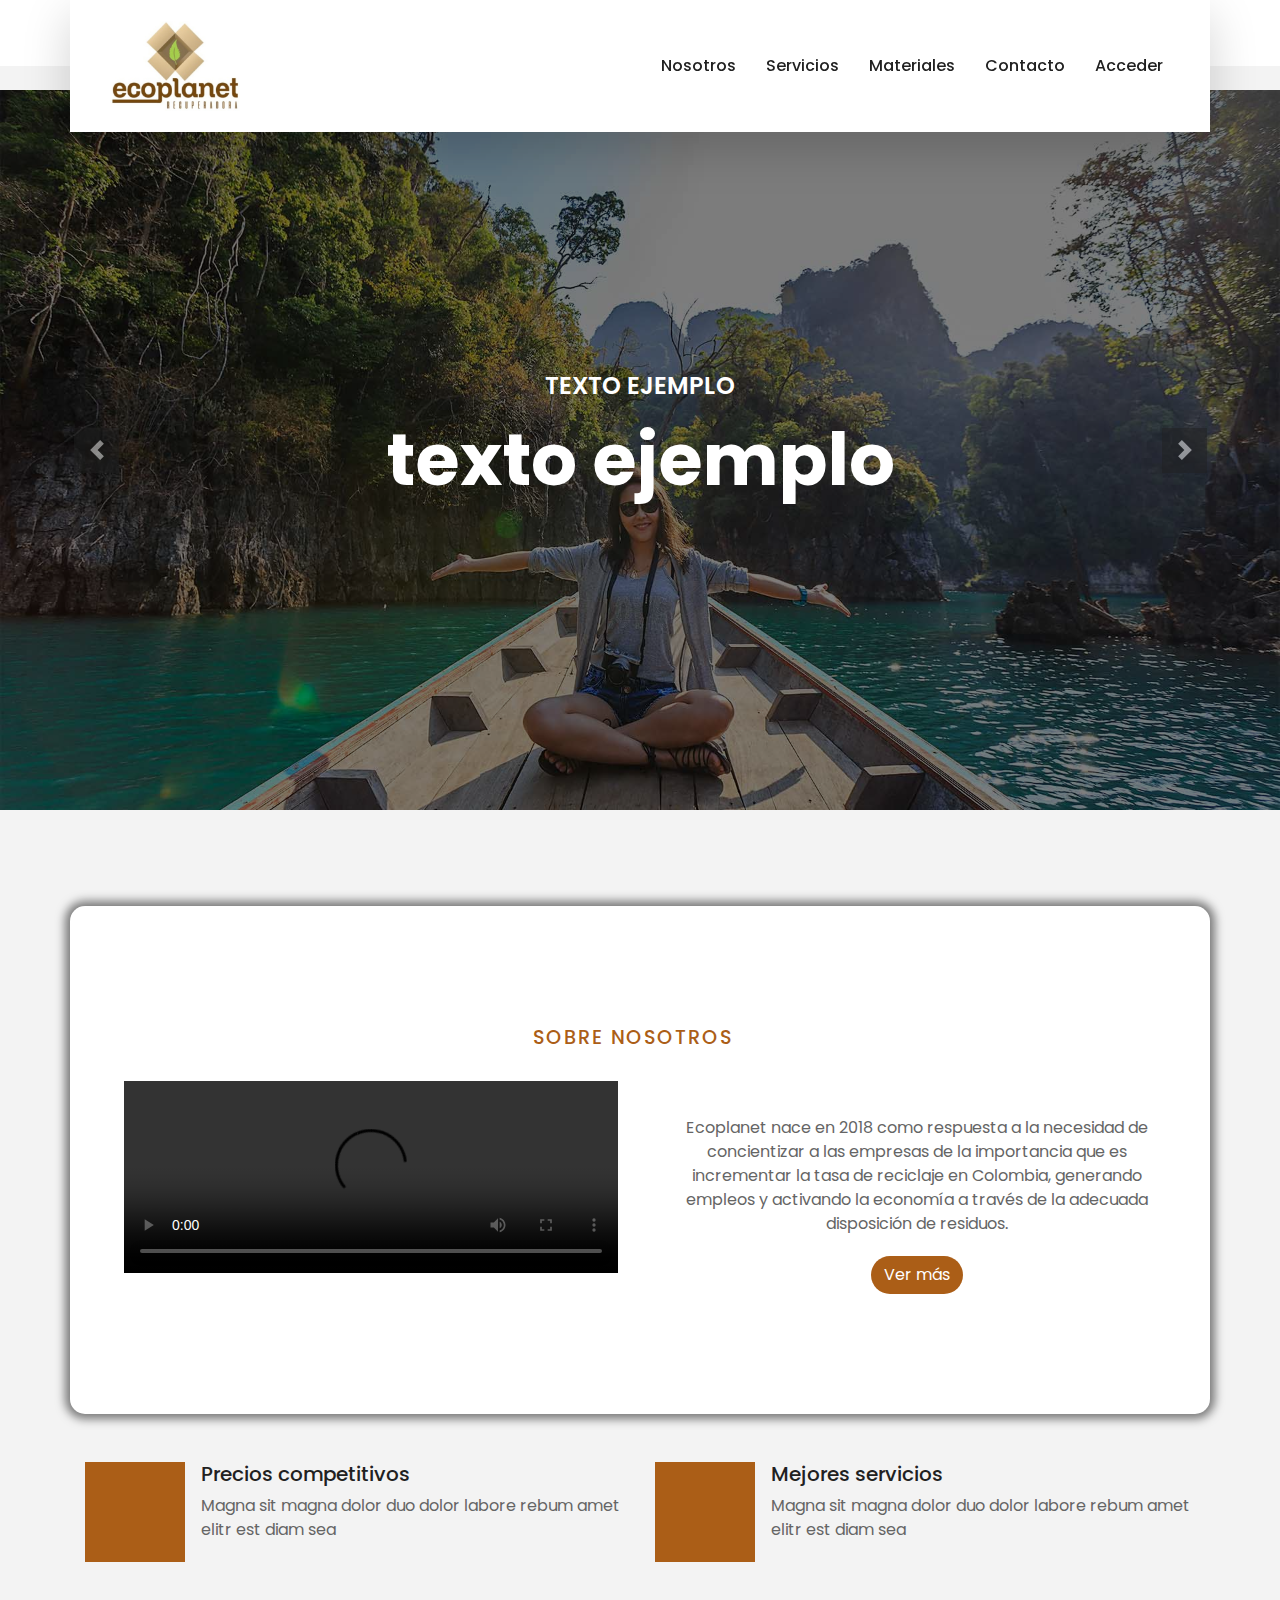
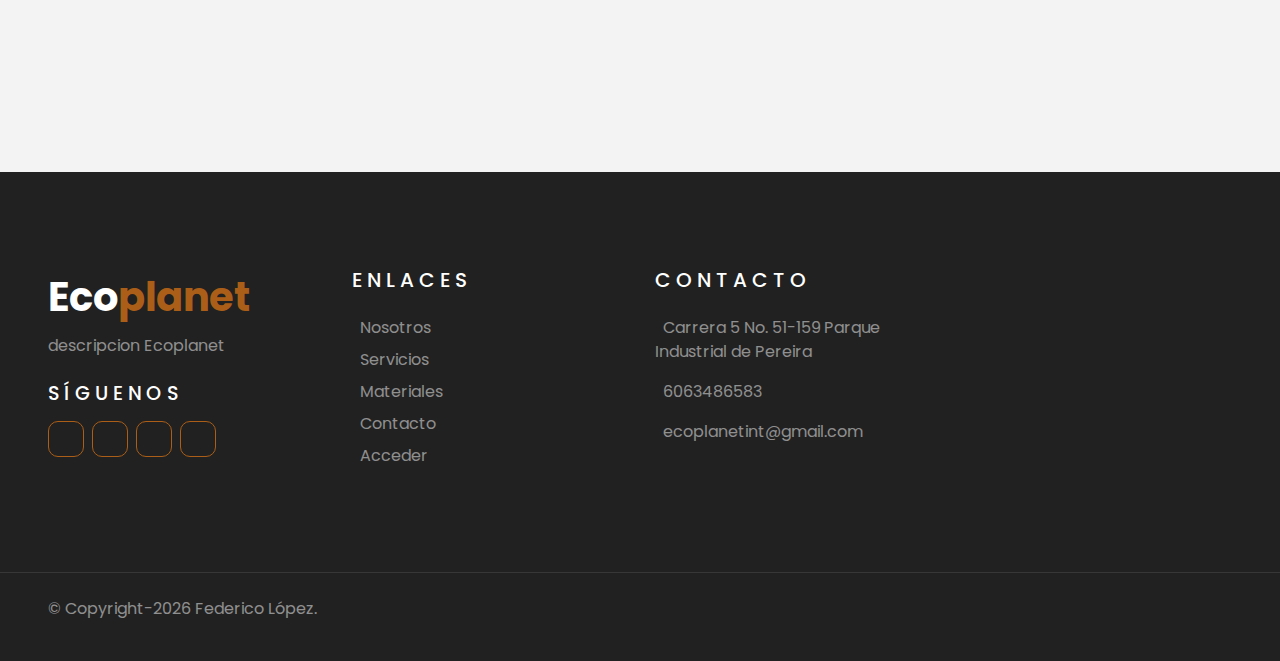
==== commit 62db9fcd: "updateIndex" ====
--- a/index.html
+++ b/index.html
@@ -30,10 +30,10 @@
                 </button>
                 <div class="collapse navbar-collapse justify-content-between px-3" id="navbarCollapse">
                     <div class="navbar-nav ml-auto py-0">
-                        <a href="/templates/about.html" class="nav-item nav-link">Nosotros</a>
-                        <a href="/templates/service.html" class="nav-item nav-link">Servicios</a>
-                        <a href="/templates/material.html" class="nav-item nav-link">Materiales</a>
-                        <a href="/templates/contact.html" class="nav-item nav-link">Contacto</a>
+                        <a href="about.html" class="nav-item nav-link">Nosotros</a>
+                        <a href="service.html" class="nav-item nav-link">Servicios</a>
+                        <a href="material.html" class="nav-item nav-link">Materiales</a>
+                        <a href="contact.html" class="nav-item nav-link">Contacto</a>
                         <a href="/login/core/templates/acceso.html" class="nav-item nav-link">Acceder</a>
                     </div>
                 </div>
@@ -154,10 +154,10 @@
             <div class="col-lg-3 col-md-6 mb-5">
                 <h5 class="text-white text-uppercase mb-4" style="letter-spacing: 5px;">Enlaces</h5>
                 <div class="d-flex flex-column justify-content-start">
-                    <a class="text-white-50 mb-2" href="/templates/about.html"><i class="fa fa-angle-right mr-2"></i>Nosotros</a>
-                    <a class="text-white-50 mb-2" href="/templates/service.html"><i class="fa fa-angle-right mr-2"></i>Servicios</a>
-                    <a class="text-white-50 mb-2" href="/templates/material.html"><i class="fa fa-angle-right mr-2"></i>Materiales</a>
-                    <a class="text-white-50 mb-2" href="/templates/contact.html"><i class="fa fa-angle-right mr-2"></i>Contacto</a>
+                    <a class="text-white-50 mb-2" href="about.html"><i class="fa fa-angle-right mr-2"></i>Nosotros</a>
+                    <a class="text-white-50 mb-2" href="service.html"><i class="fa fa-angle-right mr-2"></i>Servicios</a>
+                    <a class="text-white-50 mb-2" href="material.html"><i class="fa fa-angle-right mr-2"></i>Materiales</a>
+                    <a class="text-white-50 mb-2" href="contact.html"><i class="fa fa-angle-right mr-2"></i>Contacto</a>
                     <a class="text-white-50 mb-2" href="/login/core/templates/acceso.html"><i class="fa fa-angle-right mr-2"></i>Acceder</a>
                 </div>
             </div>
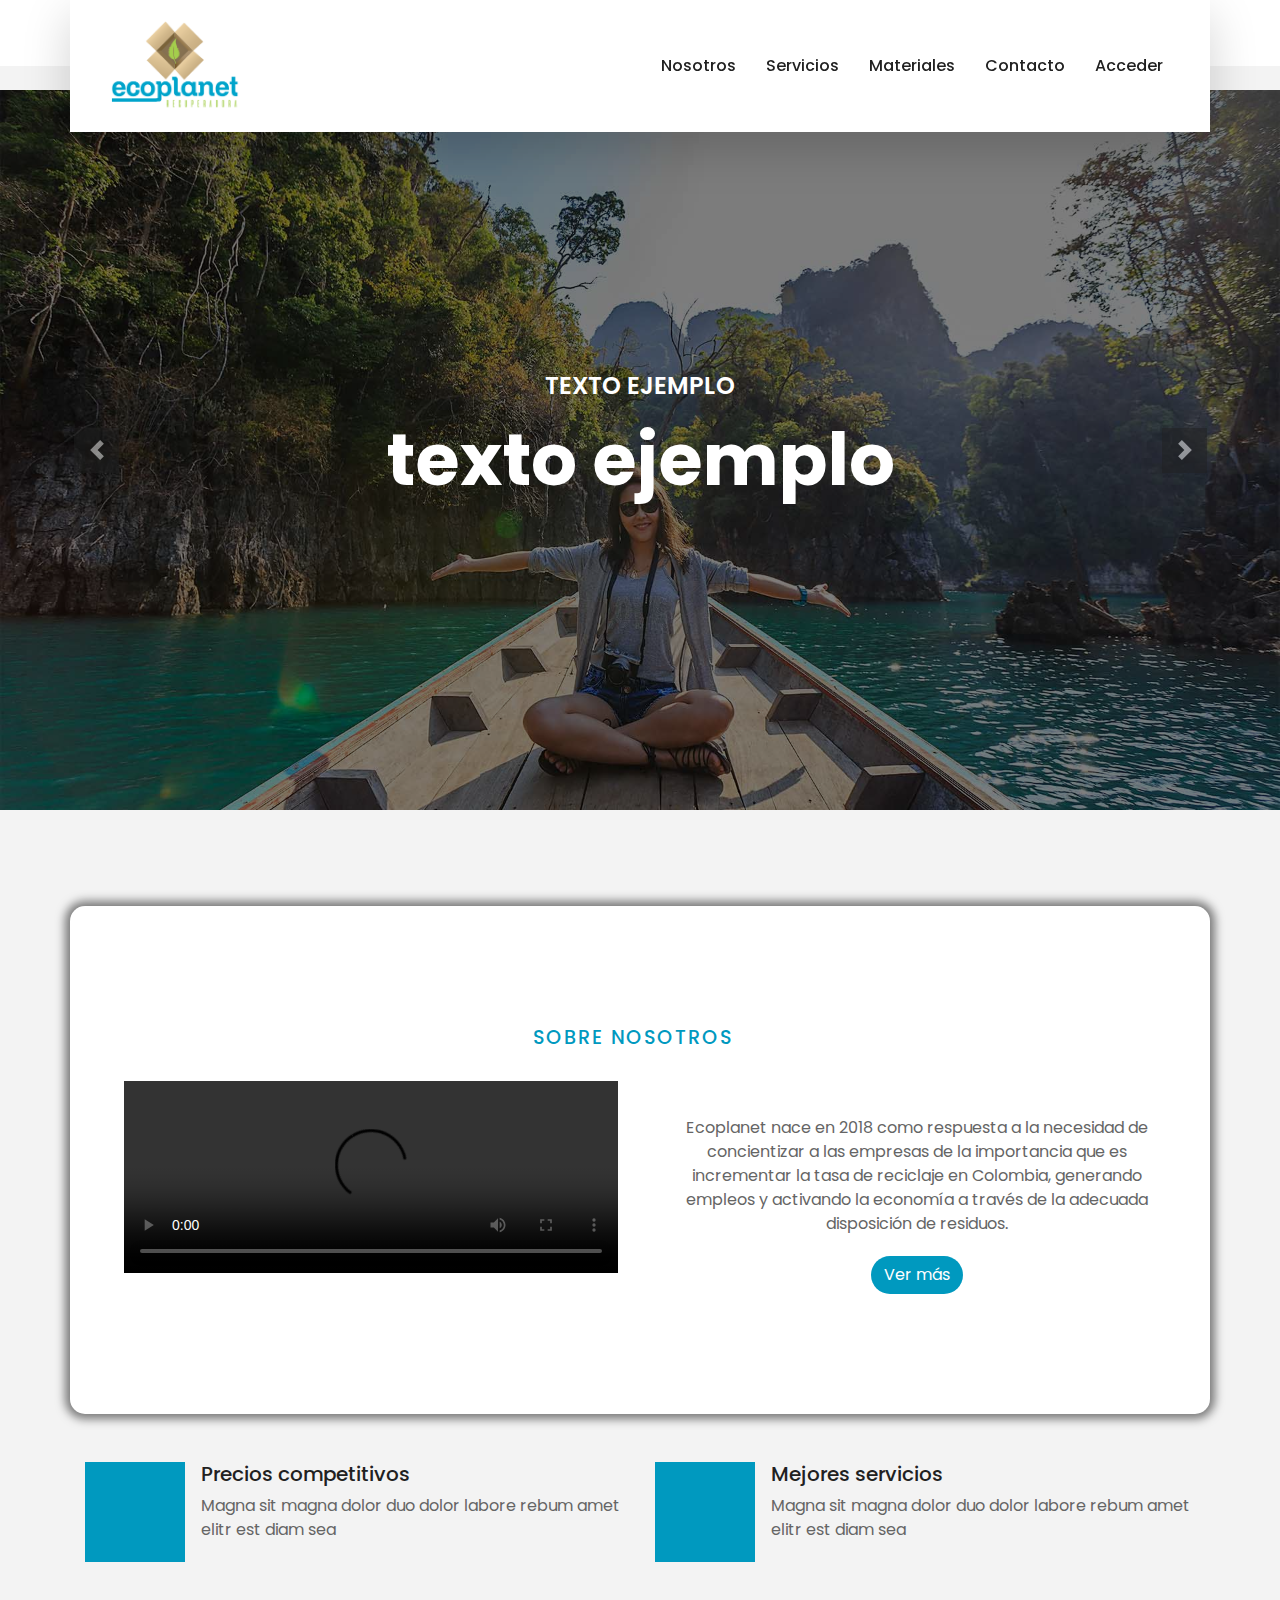
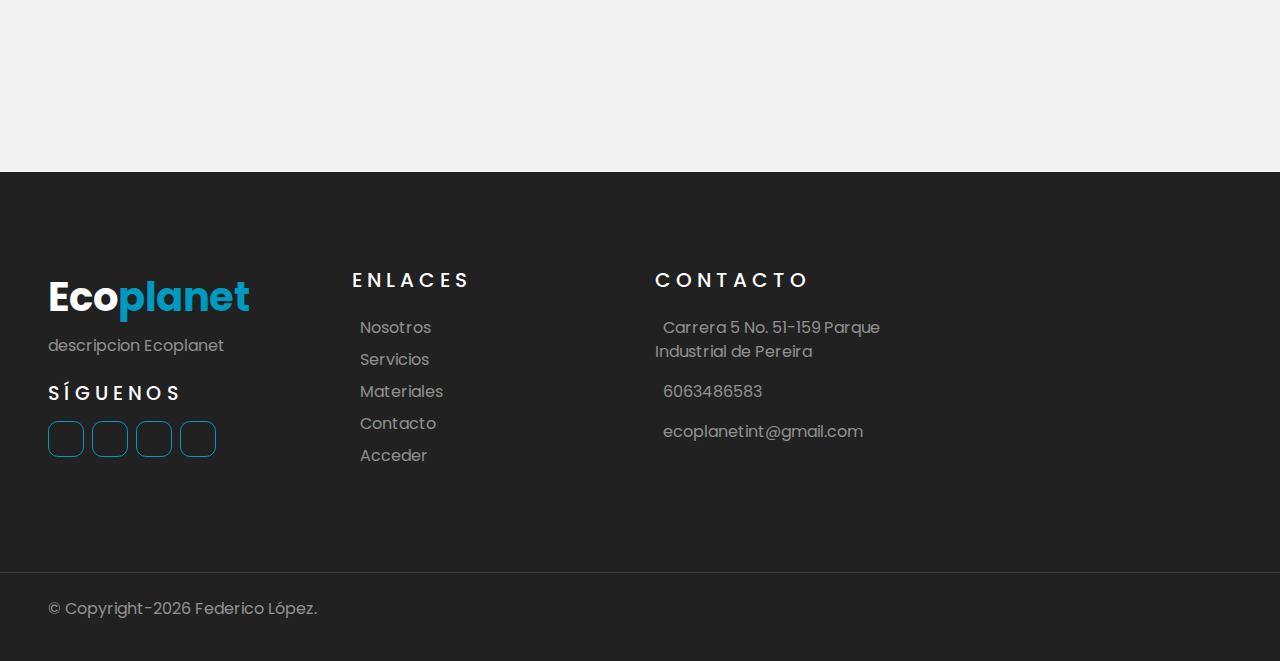
==== commit 137ad884: "web original" ====
--- a/index.html
+++ b/index.html
@@ -23,7 +23,7 @@
         <div class="container-lg position-relative p-0 px-lg-3" style="z-index: 9;">
             <nav class="navbar navbar-expand-lg bg-light navbar-light shadow-lg py-3 py-lg-0 pl-3 pl-lg-5">
                 <a href="index.html" class="navbar-brand">
-                    <img src="/static/img/logo.jpg" id="logo" class="ml-4" style="width: 130px; height: 90px;" alt="">
+                    <img src="/static/img/logoEcoAzul.PNG" id="logo" class="ml-4" style="width: 130px; height: 90px;" alt="">
                 </a>
                 <button type="button" class="navbar-toggler" data-toggle="collapse" data-target="#navbarCollapse">
                     <span class="navbar-toggler-icon"></span>
--- a/static/css/style.css
+++ b/static/css/style.css
@@ -147,13 +147,13 @@
 }
 
 a {
-  color: #ab5e17;
+  color: #0099BF;
   text-decoration: none;
   background-color: transparent;
 }
 
 a:hover {
-  color: #ab5e17;
+  color: #0099BF;
   text-decoration: underline;
 }
 
@@ -1113,9 +1113,9 @@
 .form-control:focus {
   color: #495057;
   background-color: #fff;
-  border-color: #ab5e17;
+  border-color: #0099BF;
   outline: 0;
-  box-shadow: 0 0 0 0.2rem rgba(171,94,23);
+  box-shadow: 0 0 0 0.2rem rgba(0,153,191,1);
 }
 
 .form-control::placeholder {
@@ -1502,7 +1502,7 @@
 
 .btn:focus, .btn.focus {
   outline: 0;
-  box-shadow: 0 0 0 0.2rem rgb(207, 155, 106);
+  box-shadow: 0 0 0 0.2rem rgb(33, 122, 145);
 }
 
 .btn.disabled, .btn:disabled {
@@ -1520,39 +1520,39 @@
 
 .btn-primary {
   color: #fff;
-  background-color: #ab5e17;
-  border-color: #ab5e17;
+  background-color: #0099BF;
+  border-color: #0099BF;
 }
 
 .btn-primary:hover {
   color: #fff;
-  background-color: #ab5e17;
-  border-color: #ab5e17;
+  background-color: #0099BF;
+  border-color: #0099BF;
 }
 
 .btn-primary:focus, .btn-primary.focus {
   color: #fff;
-  background-color: #ab5e17;
-  border-color: #ab5e17;
-  box-shadow: 0 0 0 0.2rem rgb(207, 155, 106);
+  background-color: #0099BF;
+  border-color: #0099BF;
+  box-shadow: 0 0 0 0.2rem rgb(33, 122, 145);
 }
 
 .btn-primary.disabled, .btn-primary:disabled {
   color: #fff;
-  background-color: #ab5e17;
-  border-color: #ab5e17;
+  background-color: #0099BF;
+  border-color: #0099BF;
 }
 
 .btn-primary:not(:disabled):not(.disabled):active, .btn-primary:not(:disabled):not(.disabled).active,
 .show > .btn-primary.dropdown-toggle {
   color: #fff;
-  background-color: #ab5e17;
-  border-color: #ab5e17;
+  background-color: #0099BF;
+  border-color: #0099BF;
 }
 
 .btn-primary:not(:disabled):not(.disabled):active:focus, .btn-primary:not(:disabled):not(.disabled).active:focus,
 .show > .btn-primary.dropdown-toggle:focus {
-  box-shadow: 0 0 0 0.2rem rgb(207, 155, 106);
+  box-shadow: 0 0 0 0.2rem rgb(33, 122, 145);
 }
 
 .btn-secondary {
@@ -1594,14 +1594,14 @@
 
 .btn-success {
   color: #fff;
-  background-color: #ab5e17;
-  border-color: #ab5e17;
+  background-color: #0099BF;
+  border-color: #0099BF;
 }
 
 .btn-success:hover {
   color: #fff;
-  background-color: #ab5e17;
-  border-color: #ab5e17;
+  background-color: #0099BF;
+  border-color: #0099BF;
 }
 
 .btn-success:focus, .btn-success.focus {
@@ -1637,14 +1637,14 @@
 
 .btn-info:hover {
   color: #fff;
-  background-color: #ab5e17;
-  border-color: #ab5e17;
+  background-color: #0099BF;
+  border-color: #0099BF;
 }
 
 .btn-info:focus, .btn-info.focus {
   color: #fff;
-  background-color: #ab5e17;
-  border-color: #ab5e17;
+  background-color: #0099BF;
+  border-color: #0099BF;
   box-shadow: 0 0 0 0.2rem rgba(48, 129, 183, 0.25);
 }
 
@@ -1815,15 +1815,15 @@
 }
 
 .btn-outline-primary {
-  color: #ab5e17;
-  border-color: #ab5e17;
+  color: #0099BF;
+  border-color: #0099BF;
   border-radius: 10px;
 }
 
 .btn-outline-primary:hover {
   color: #fff;
-  background-color: #ab5e17;
-  border-color: #ab5e17;
+  background-color: #0099BF;
+  border-color: #0099BF;
 }
 
 .btn-outline-primary:focus, .btn-outline-primary.focus {
@@ -1831,15 +1831,15 @@
 }
 
 .btn-outline-primary.disabled, .btn-outline-primary:disabled {
-  color: #ab5e17;
+  color: #0099BF;
   background-color: transparent;
 }
 
 .btn-outline-primary:not(:disabled):not(.disabled):active, .btn-outline-primary:not(:disabled):not(.disabled).active,
 .show > .btn-outline-primary.dropdown-toggle {
   color: #fff;
-  background-color: #ab5e17;
-  border-color: #ab5e17;
+  background-color: #0099BF;
+  border-color: #0099BF;
 }
 
 .btn-outline-primary:not(:disabled):not(.disabled):active:focus, .btn-outline-primary:not(:disabled):not(.disabled).active:focus,
@@ -3060,7 +3060,7 @@
 .nav-pills .nav-link.active,
 .nav-pills .show > .nav-link {
   color: #fff;
-  background-color: #ab5e17;
+  background-color: #0099BF;
 }
 
 .nav-fill > .nav-link,
@@ -3487,7 +3487,7 @@
   padding: 0.5rem 0.75rem;
   margin-left: -1px;
   line-height: 1.25;
-  color: #30a7b7;
+  color: #0099BF;
   background-color: #fff;
   border: 1px solid #dee2e6;
 }
@@ -4701,13 +4701,13 @@
 }
 
 .bg-secondary {
-  background-color: #ab5e17 !important;
+  background-color: #0099BF !important;
 }
 
 a.bg-secondary:hover, a.bg-secondary:focus,
 button.bg-secondary:hover,
 button.bg-secondary:focus {
-  background-color: #ab5e17 !important;
+  background-color: #0099BF !important;
 }
 
 .bg-success {
@@ -5825,27 +5825,27 @@
 }
 
 .text-primary {
-  color: #ab5e17 !important;
+  color: #0099BF !important;
 }
 
 a.text-primary:hover, a.text-primary:focus {
-  color: #527a20 !important;
+  color: #0099BF !important;
 }
 
 .text-secondary {
-  color: #f4faec !important;
+  color: #0099BF !important;
 }
 
 a.text-secondary:hover, a.text-secondary:focus {
-  color: #d0eaaf !important;
+  color: #0099BF !important;
 }
 
 .text-success {
-  color: #28a745 !important;
+  color: #0099BF !important;
 }
 
 a.text-success:hover, a.text-success:focus {
-  color: #19692c !important;
+  color: #0099BF !important;
 }
 
 .text-info {
@@ -5976,7 +5976,7 @@
 }
 
 #buttonAbout {
-  background-color: #ab5e17;
+  background-color: #0099BF;
 }
 
 img {
@@ -6044,7 +6044,7 @@
   bottom: 45px;
   border-radius: 25px;
   z-index: 11;
-  background-color: #ab5e17;
+  background-color: #0099BF;
 }
 
 .nav-bar::before {
@@ -6066,7 +6066,7 @@
 
 .navbar-light .navbar-nav .nav-link:hover,
 .navbar-light .navbar-nav .nav-link.active {
-  color: #ab5e17;
+  color: #0099BF;
 }
 
 .carousel-caption {
@@ -6129,14 +6129,14 @@
   display: flex;
   align-items: center;
   justify-content: center;
-  border: 2px solid #ab5e17;
+  border: 2px solid #0099BF;
   background: #FFFFFF;
-  color: #ab5e17;
+  color: #0099BF;
   transition: .5s;
 }
 
 .service-item:hover i {
-  background: #ab5e17;
+  background: #0099BF;
   color: #FFFFFF;
 }
 
